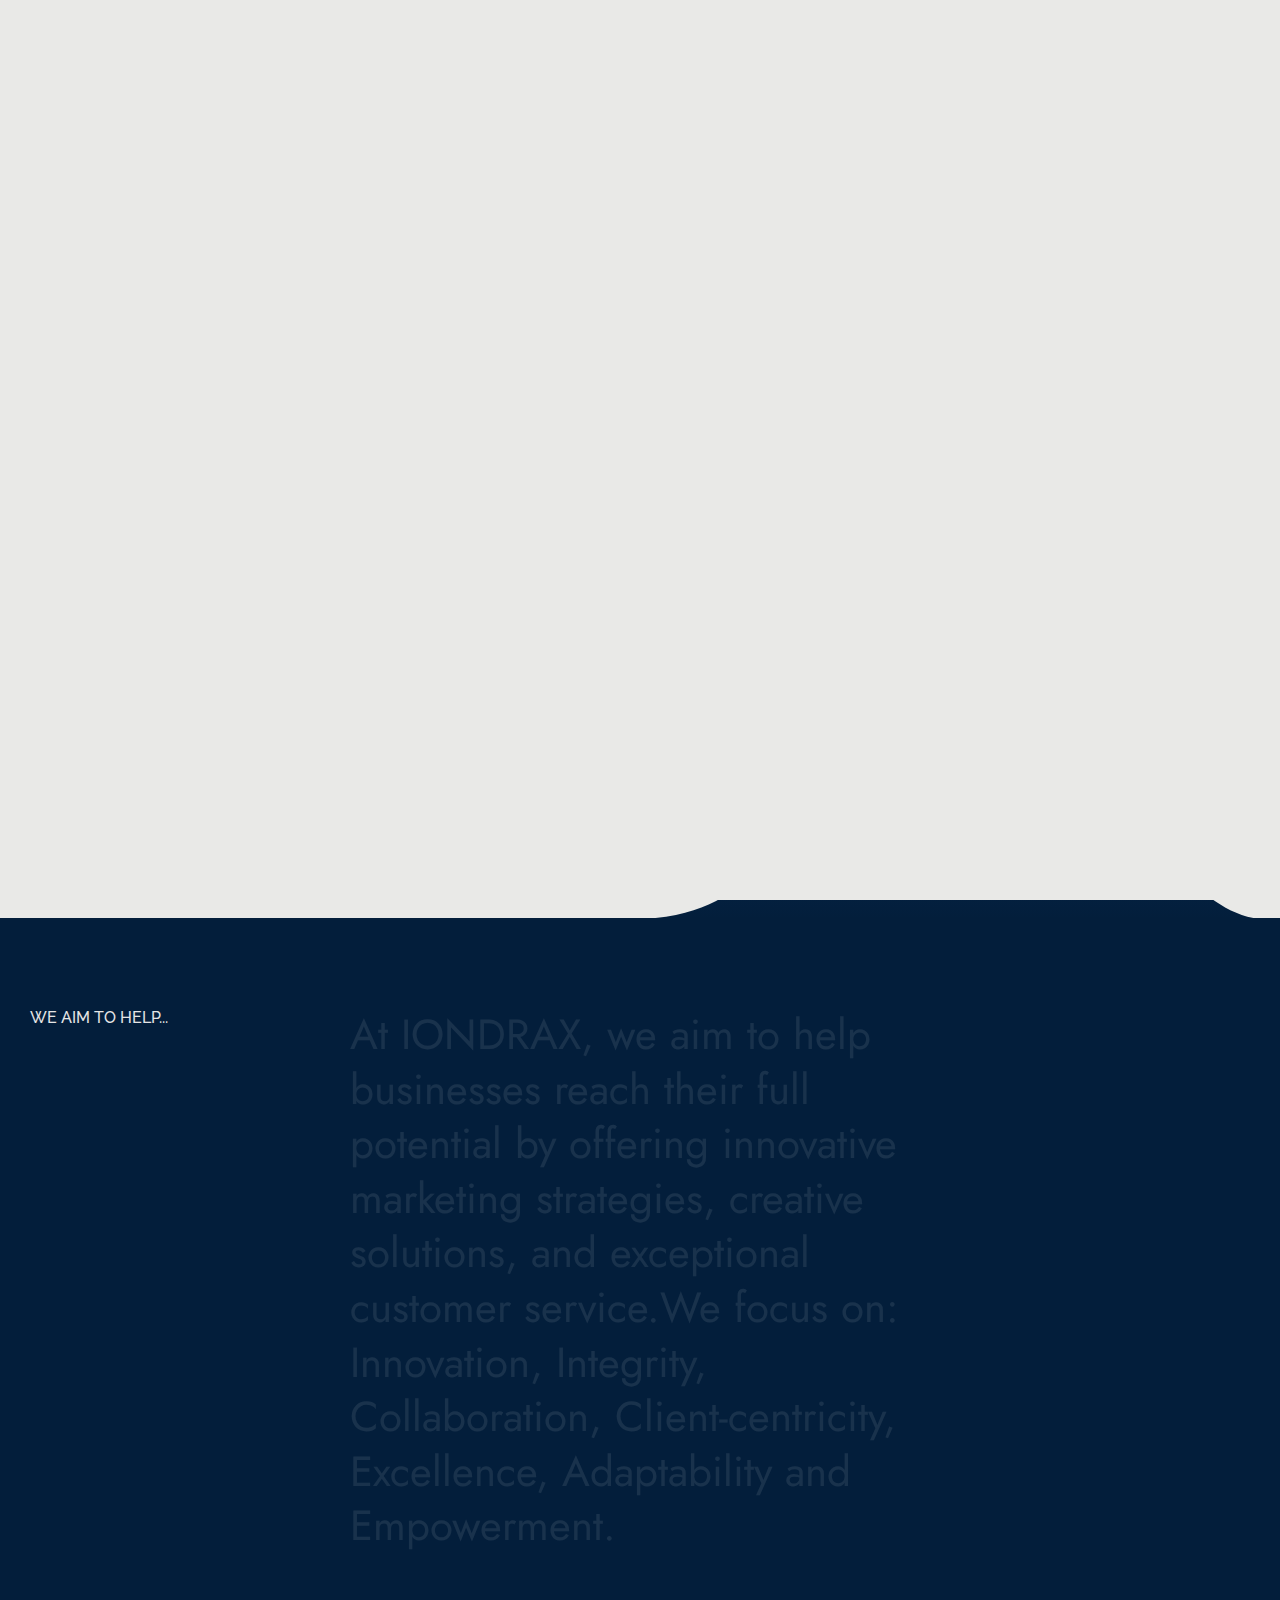
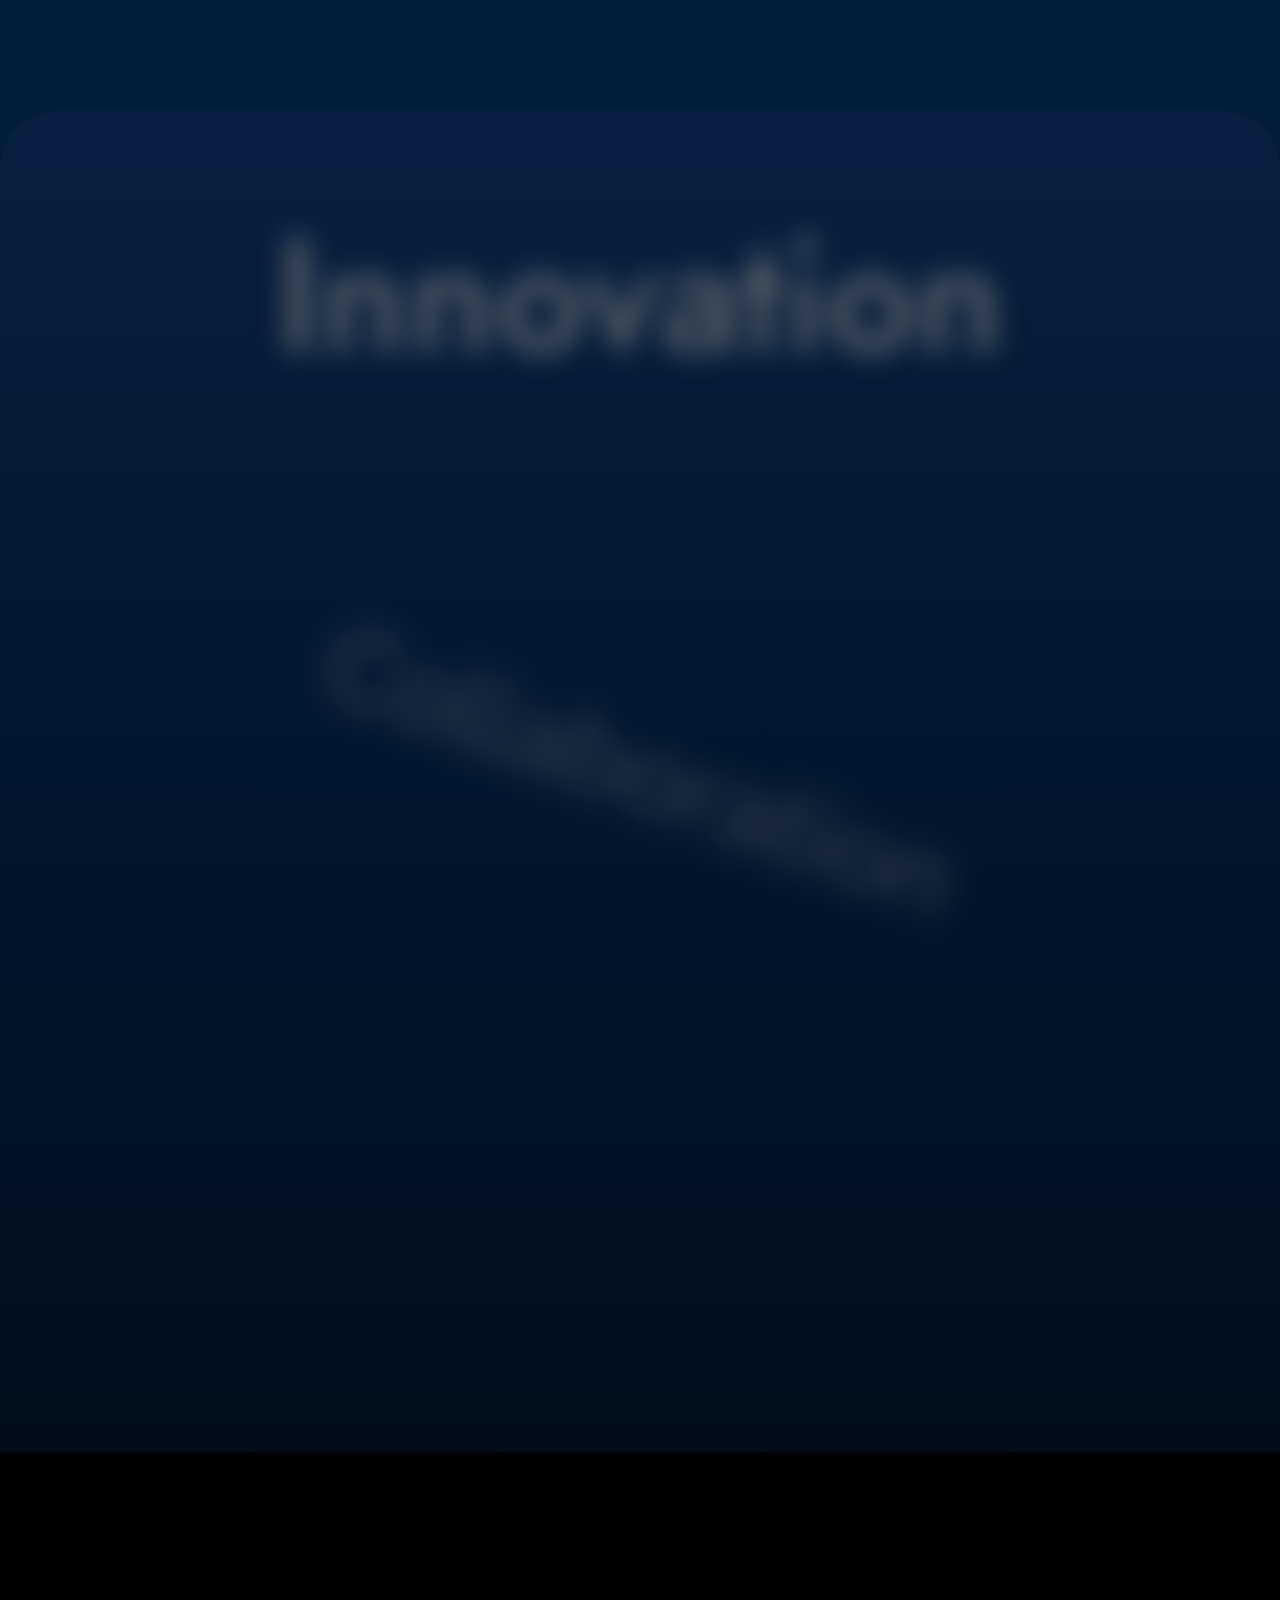
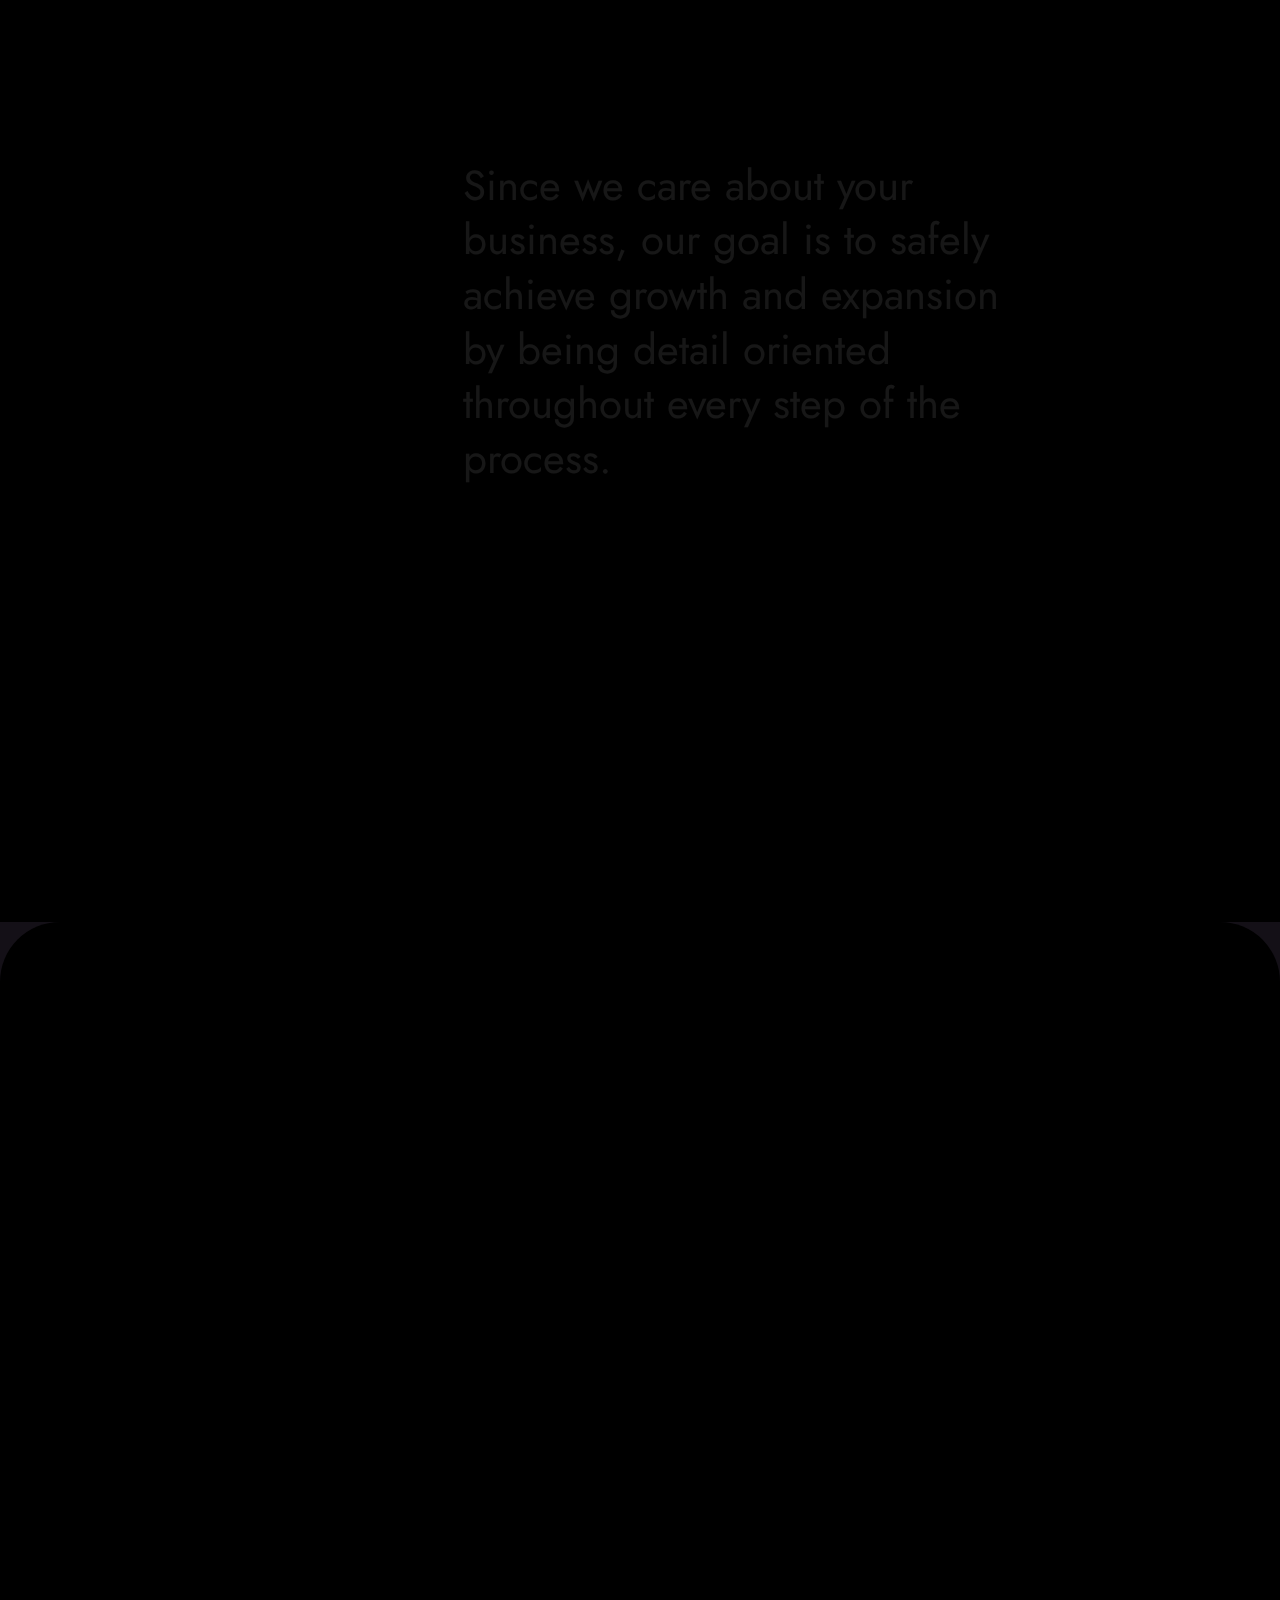
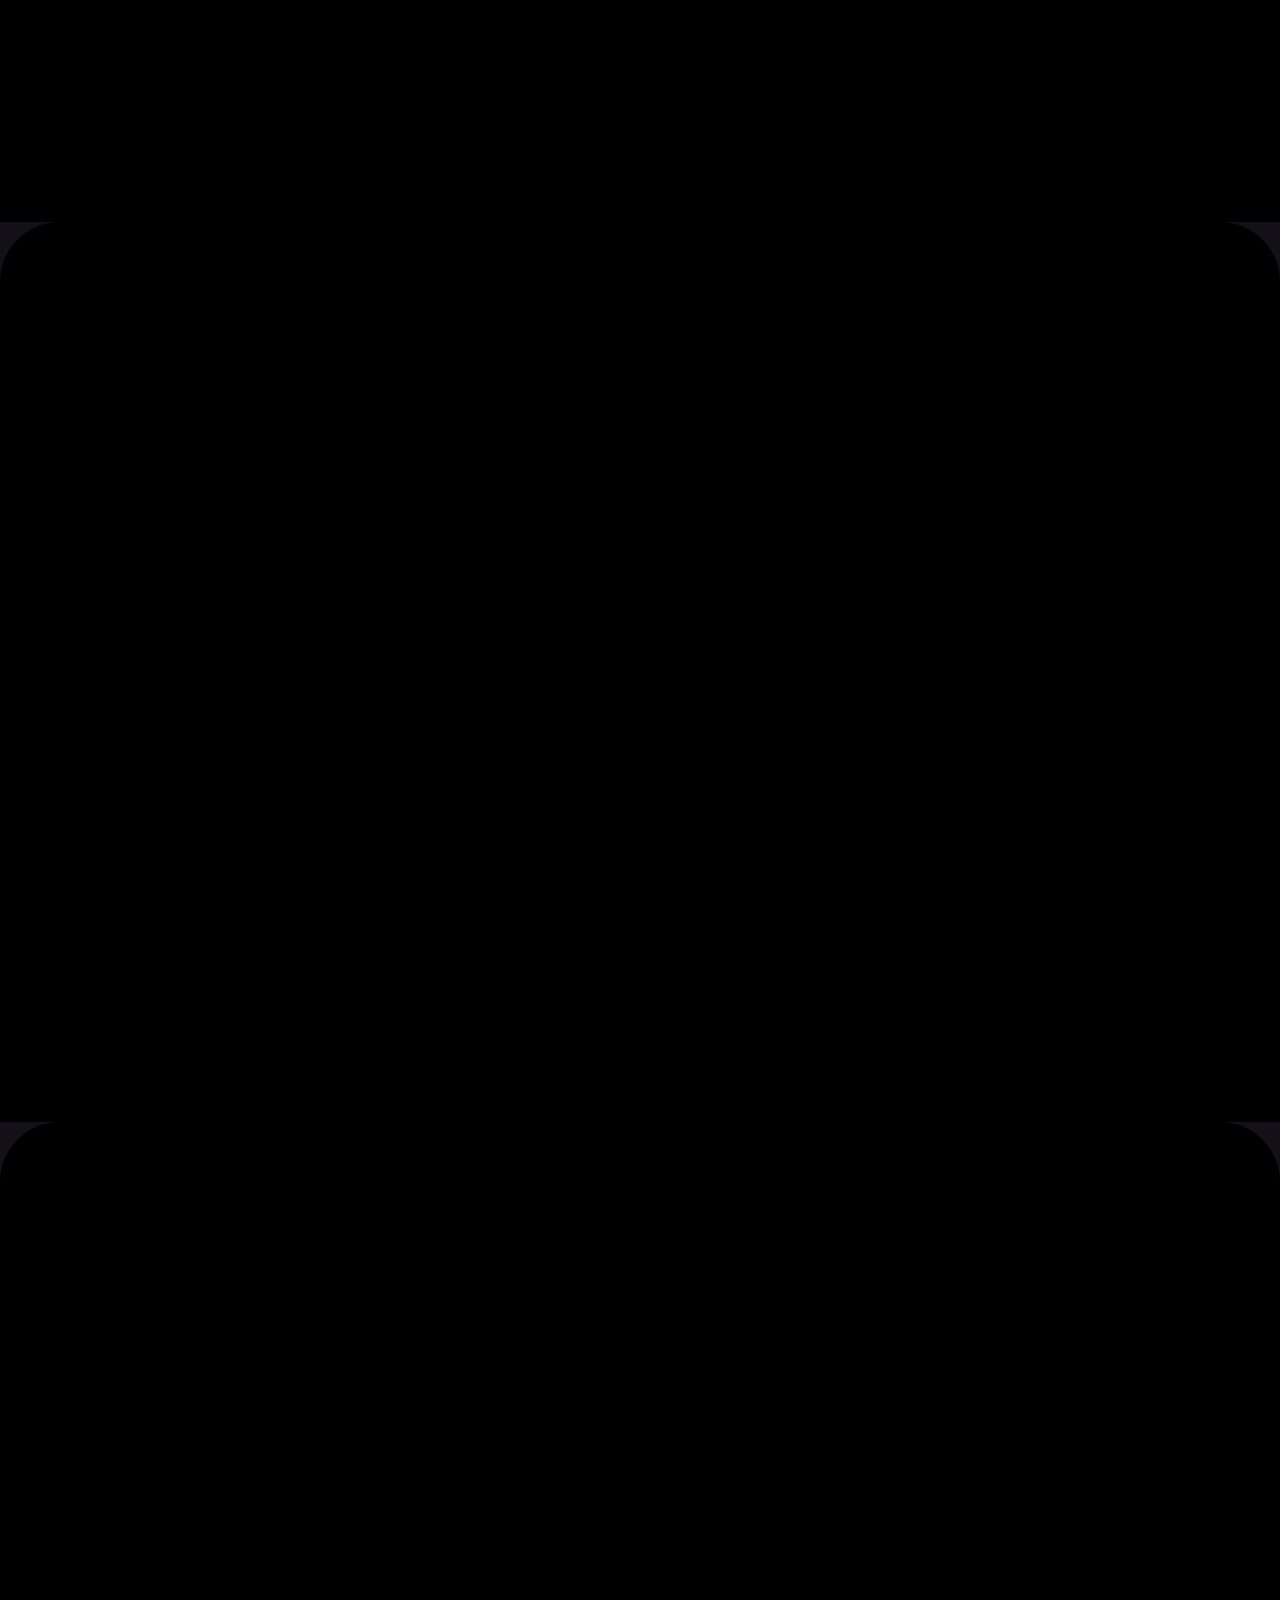
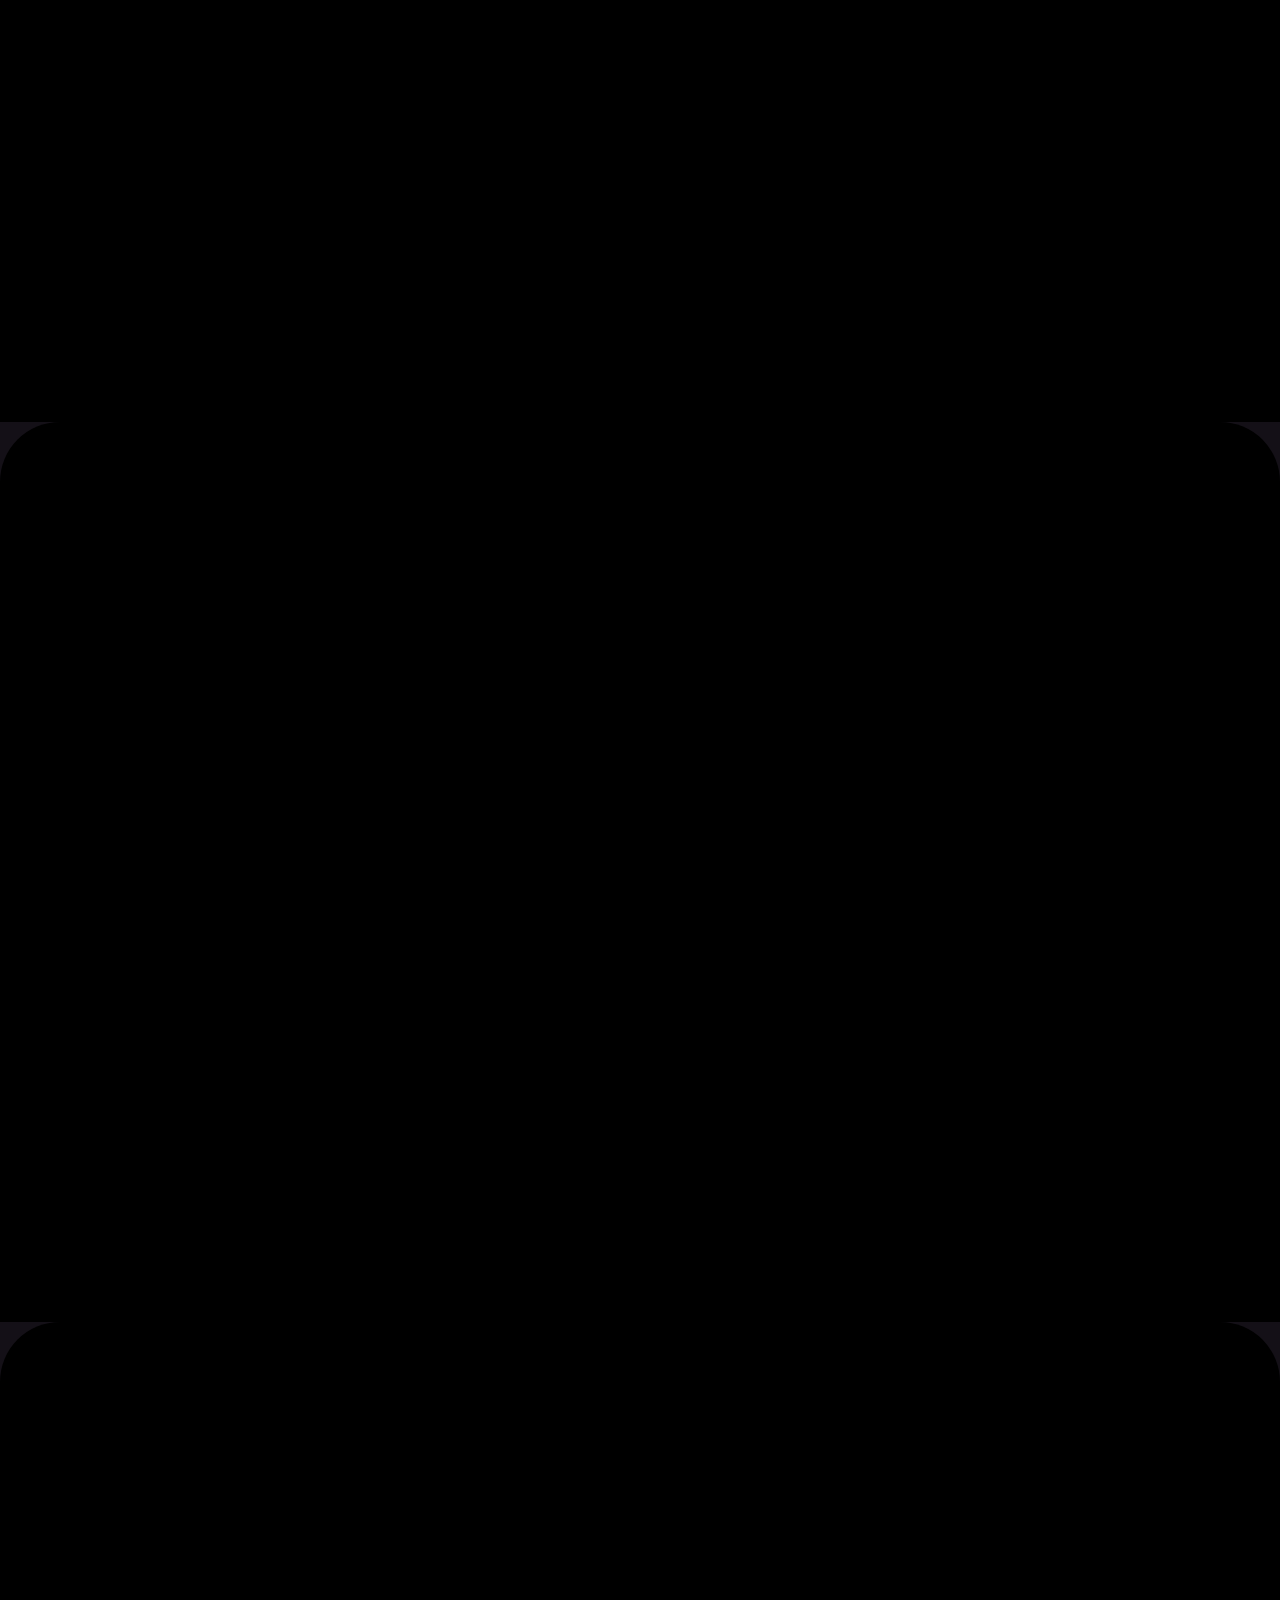
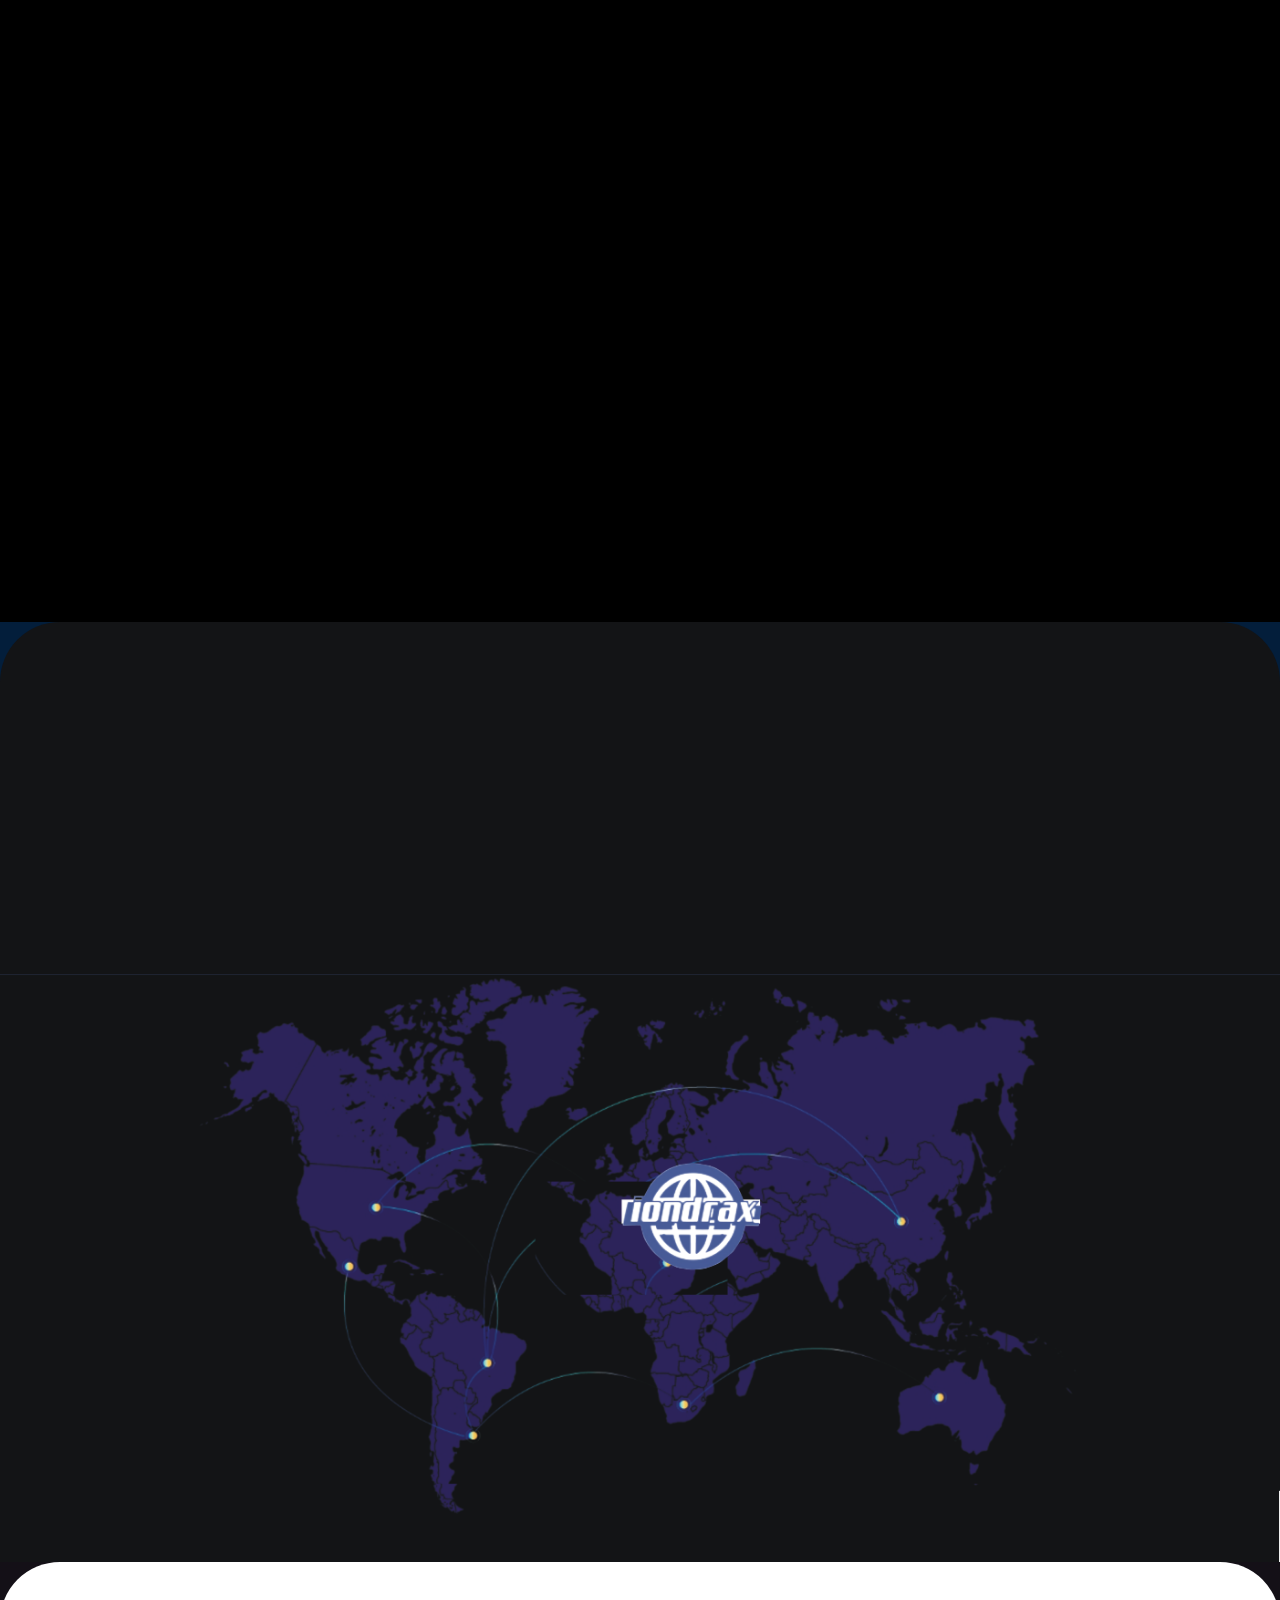
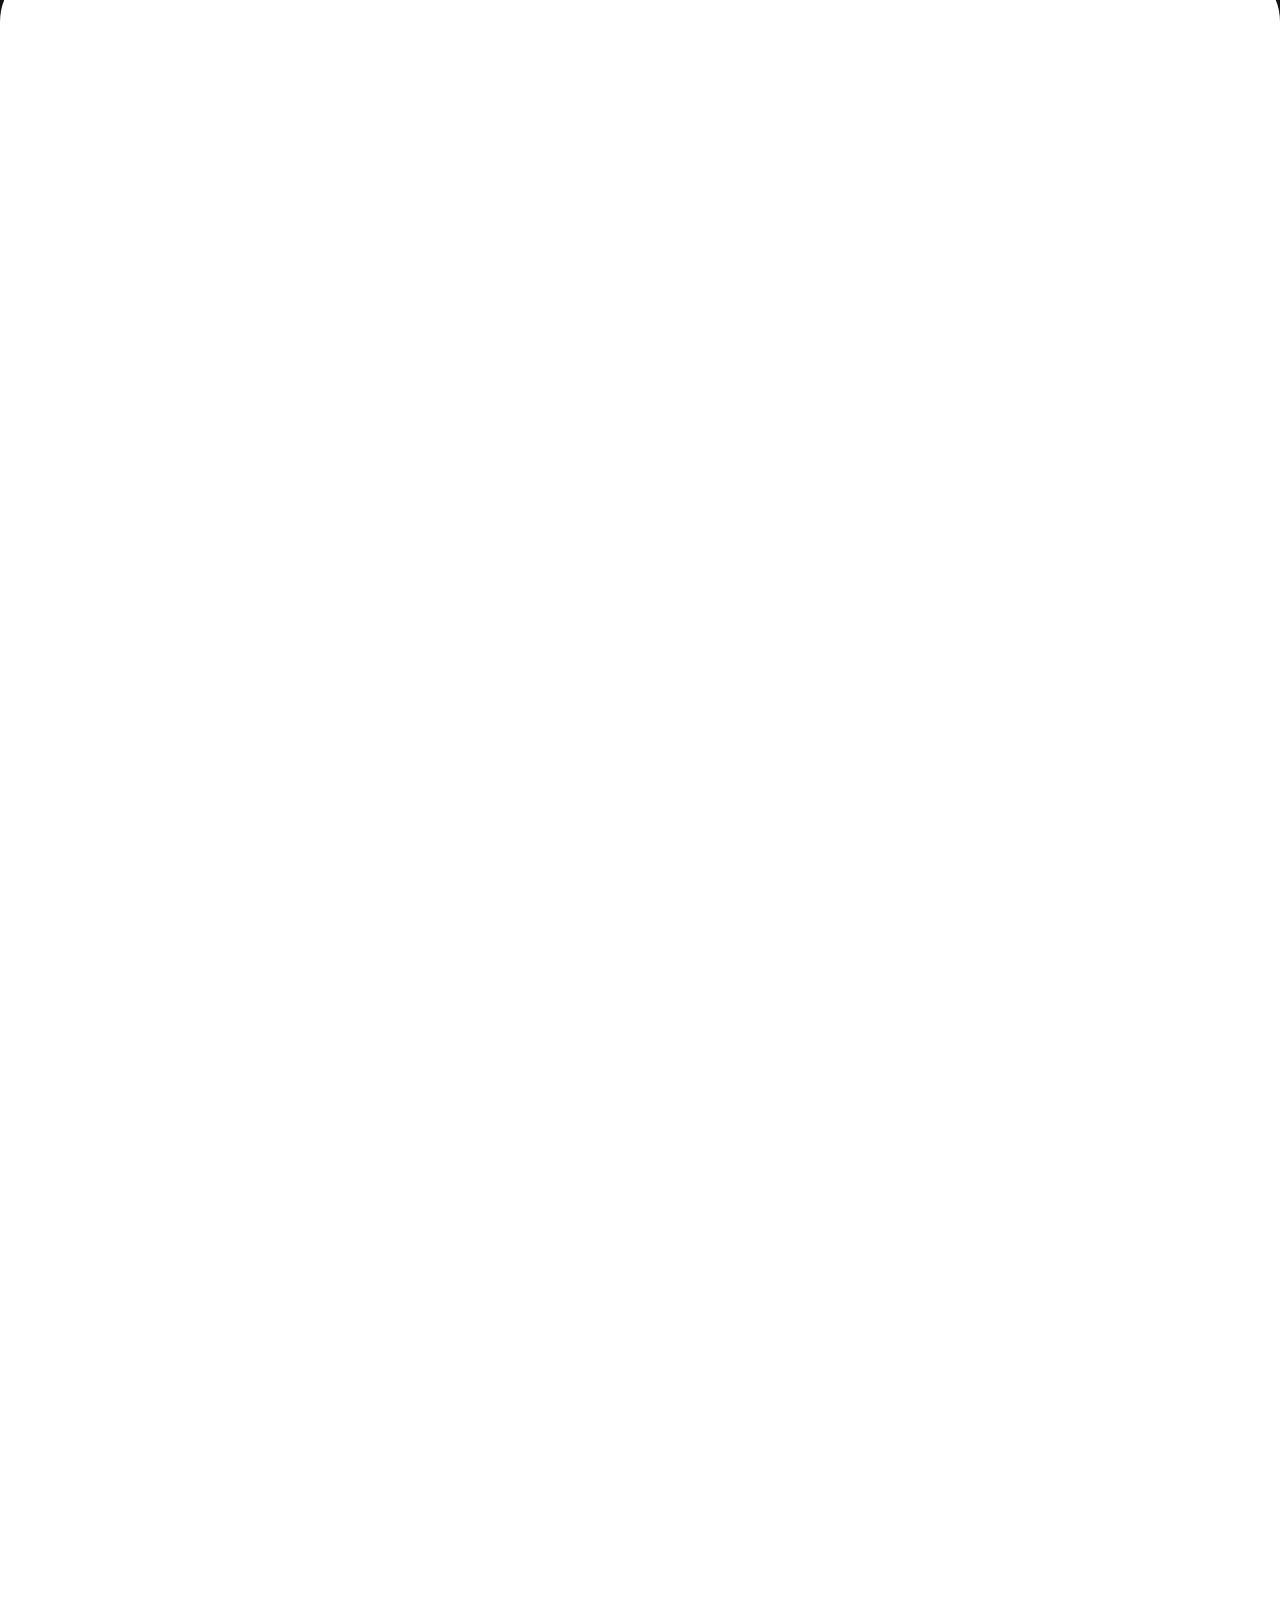
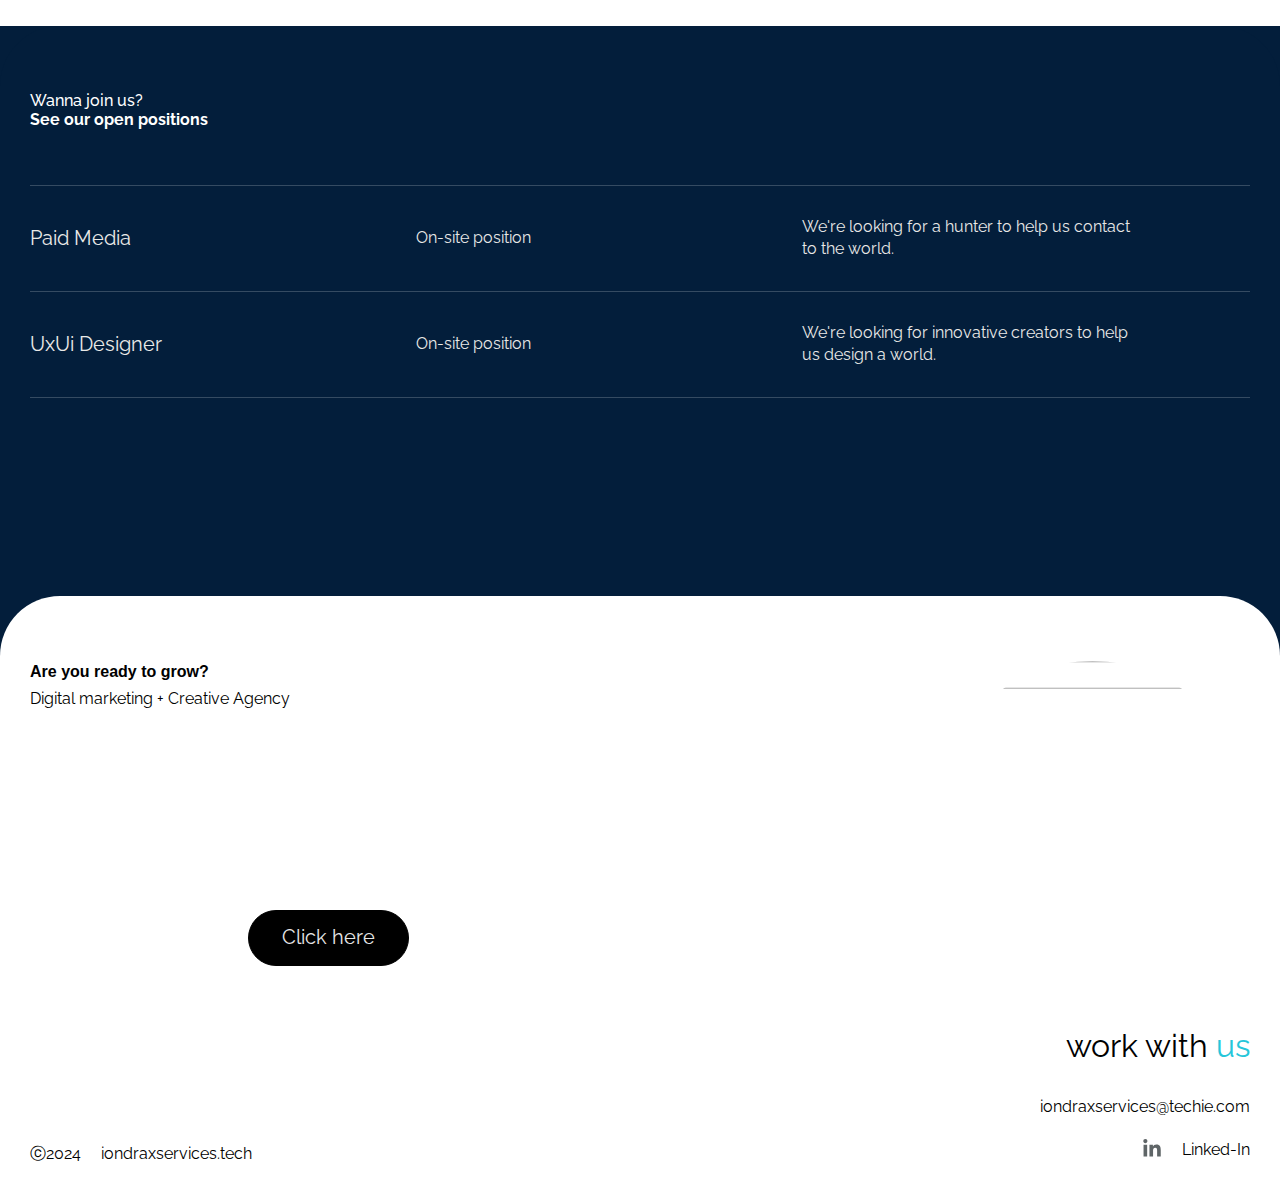
==== index.html @ 794c8d59 "update" ====
<!DOCTYPE html>
<html dir="ltr" lang="en-US" prefix="og: https://ogp.me/ns#" class="no-js">

<head>
	<meta charset="UTF-8" />
	<meta http-equiv="X-UA-Compatible" content="IE=edge" />
	<meta name="viewport" content="width=device-width, initial-scale=1">

	
	<title>Home - IONDRAX Services</title>
<style id="vamtam-theme-options">:root {--vamtam-default-bg-color:#fff;
--vamtam-default-line-color:rgba( var( --vamtam-accent-color-7-rgb ), 1 );
--vamtam-small-padding:20px;
--vamtam-horizontal-padding:50px;
--vamtam-vertical-padding:30px;
--vamtam-horizontal-padding-large:60px;
--vamtam-vertical-padding-large:60px;
--vamtam-no-border-link:none;
--vamtam-border-radius:0px;
--vamtam-border-radius-oval:0px;
--vamtam-border-radius-small:0px;
--vamtam-overlay-color:#000000;
--vamtam-overlay-color-hc:#ffffff;
--vamtam-box-outer-padding:60px;
--vamtam-body-link-regular:#26C6DA;
--vamtam-body-link-visited:#26C6DA;
--vamtam-body-link-hover:#001489;
--vamtam-body-link-active:#001489;
--vamtam-body-background-color:#031E3B;
--vamtam-input-border-radius:0px 0px 0px 0px;
--vamtam-input-border-color:#00000026;
--vamtam-btn-text-color:#E9E9E7;
--vamtam-btn-hover-text-color:#FFFFFF;
--vamtam-btn-bg-color:#02010100;
--vamtam-btn-hover-bg-color:#000000;
--vamtam-site-max-width:2000px;
--vamtam-primary-font-color:#000000;
--vamtam-h1-color:#000000;
--vamtam-h2-color:#000000;
--vamtam-h3-color:#000000;
--vamtam-h4-color:#000000;
--vamtam-h5-color:#000000;
--vamtam-h6-color:#000000;
--vamtam-accent-color-1:#E5E5E5;
--vamtam-accent-color-1-hc:#000000;
--vamtam-accent-color-1-rgb:229,229,229;
--vamtam-accent-color-2:#E9E9E7;
--vamtam-accent-color-2-hc:#000000;
--vamtam-accent-color-2-rgb:233,233,231;
--vamtam-accent-color-3:#5F6567;
--vamtam-accent-color-3-hc:#FFFFFF;
--vamtam-accent-color-3-rgb:95,101,103;
--vamtam-accent-color-4:#26C6DA;
--vamtam-accent-color-4-hc:#000000;
--vamtam-accent-color-4-rgb:38,198,218;
--vamtam-accent-color-5:#FFFFFF;
--vamtam-accent-color-5-hc:#000000;
--vamtam-accent-color-5-rgb:255,255,255;
--vamtam-accent-color-6:#000000;
--vamtam-accent-color-6-hc:#FFFFFF;
--vamtam-accent-color-6-rgb:0,0,0;
--vamtam-accent-color-7:#00000026;
--vamtam-accent-color-7-hc:#FFFFFF;
--vamtam-accent-color-7-rgb:0,0,0;
--vamtam-accent-color-8:#FFFFFF33;
--vamtam-accent-color-8-hc:#000000;
--vamtam-accent-color-8-rgb:255,255,255;
--vamtam-sticky-header-bg-color:#0000008F;
--vamtam-primary-font-font-family:'Raleway';
--vamtam-primary-font-font-weight:400;
--vamtam-primary-font-font-size-phone:16px;
--vamtam-primary-font-line-height-desktop:1.4em;
--vamtam-primary-font-line-height-tablet:1.4em;
--vamtam-primary-font-line-height-phone:1.5em;
--vamtam-h1-font-family:'Jost';
--vamtam-h1-font-weight:700;
--vamtam-h1-transform:none;
--vamtam-h1-font-size-tablet:46px;
--vamtam-h1-font-size-phone:36px;
--vamtam-h1-line-height-desktop:1.2em;
--vamtam-h1-line-height-tablet:1em;
--vamtam-h1-line-height-phone:1.2em;
--vamtam-h2-font-family:'Jost';
--vamtam-h2-font-weight:normal;
--vamtam-h2-font-style:normal;
--vamtam-h2-transform:none;
--vamtam-h2-font-size-tablet:36px;
--vamtam-h2-font-size-phone:28px;
--vamtam-h2-line-height-desktop:1.3em;
--vamtam-h2-line-height-tablet:1.1em;
--vamtam-h2-line-height-phone:1.3em;
--vamtam-h3-font-family:'Raleway';
--vamtam-h3-font-weight:normal;
--vamtam-h3-transform:none;
--vamtam-h3-font-size-tablet:30px;
--vamtam-h3-font-size-phone:24px;
--vamtam-h3-line-height-desktop:1.3em;
--vamtam-h3-line-height-tablet:1.2em;
--vamtam-h3-line-height-phone:1.2em;
--vamtam-h4-font-family:'Raleway';
--vamtam-h4-font-weight:500;
--vamtam-h4-transform:none;
--vamtam-h4-font-size-phone:20px;
--vamtam-h4-line-height-desktop:1.4em;
--vamtam-h4-line-height-tablet:1.4em;
--vamtam-h4-line-height-phone:1.3em;
--vamtam-h5-font-family:'Raleway';
--vamtam-h5-font-weight:normal;
--vamtam-h5-font-size-tablet:20px;
--vamtam-h5-font-size-phone:18px;
--vamtam-h5-line-height-desktop:1.3em;
--vamtam-h5-line-height-tablet:1.3em;
--vamtam-h5-line-height-phone:1.3em;
--vamtam-h5-letter-spacing-tablet:0px;
--vamtam-h5-letter-spacing-phone:0px;
--vamtam-h6-font-family:'Raleway';
--vamtam-h6-font-weight:500;
--vamtam-h6-font-size-tablet:16px;
--vamtam-h6-font-size-phone:16px;
--vamtam-h6-line-height-desktop:1.2em;
--vamtam-h6-line-height-tablet:1.2em;
--vamtam-h6-line-height-phone:1.2em;
--vamtam-icon-Search:'\e91b';
--vamtam-icon-minus:'\e919';
--vamtam-icon-plus:'\e91a';
--vamtam-icon-GettyImages-1207574548:'\e915';
--vamtam-icon-GettyImages-1444653136:'\e916';
--vamtam-icon-GettyImages-1456747446-1:'\e917';
--vamtam-icon-GettyImages-1456747446-2:'\e918';
--vamtam-icon-GettyImages-1456747446-3:'\e911';
--vamtam-icon-GettyImages-1456747446-4:'\e912';
--vamtam-icon-GettyImages-1456747446-5:'\e913';
--vamtam-icon-GettyImages-1456747446-6:'\e914';
--vamtam-icon-menu1:'\e90f';
--vamtam-icon-arrow:'\e910';
--vamtam-icon-play:'\e90e';
--vamtam-icon-arrow-link:'\e900';
--vamtam-icon-arrow-right-bottom:'\e901';
--vamtam-icon-arrow-left-bottom:'\e902';
--vamtam-icon-arrow-left-top:'\e903';
--vamtam-icon-arrow-right-top:'\e904';
--vamtam-icon-chevron-bottom:'\e905';
--vamtam-icon-chevron-top:'\e906';
--vamtam-icon-chevron-left:'\e907';
--vamtam-icon-chevron-right:'\e908';
--vamtam-icon-close:'\e909';
--vamtam-icon-drag:'\e90a';
--vamtam-icon-quote:'\e90b';
--vamtam-icon-menu:'\e90c';
--vamtam-icon-long-dash:'\e90d';
--vamtam-loading-animation:url('wp-content/themes/pixelpiernyc/vamtam/assets/images/loader-ring.gif');
}</style>
		<!-- All in One SEO 4.6.0 - aioseo.com -->
		<meta name="description" content="EMPOWERING YOUR BUSINESS WE AIM TO HELP... At IONDRAX, we aim to help businesses reach their full potential by offering innovative marketing strategies, creative solutions, and exceptional customer service.We focus on: Innovation, Integrity, Collaboration, Client-centricity, Excellence, Adaptability and Empowerment. About Innovation Integrity Collaboration Client-centricity Excellence Adaptability Empowerment GLOBAL Marketing &amp; Technology Since we care about" />
		<meta name="robots" content="max-image-preview:large" />
		<link rel="canonical" href="index.html" />
		<meta property="og:site_name" content="IONDRAX Services - Creative Agency Consulting" />
		<meta property="og:type" content="article" />
		<meta property="og:title" content="Home - IONDRAX Services" />
		<meta property="og:description" content="EMPOWERING YOUR BUSINESS WE AIM TO HELP... At IONDRAX, we aim to help businesses reach their full potential by offering innovative marketing strategies, creative solutions, and exceptional customer service.We focus on: Innovation, Integrity, Collaboration, Client-centricity, Excellence, Adaptability and Empowerment. About Innovation Integrity Collaboration Client-centricity Excellence Adaptability Empowerment GLOBAL Marketing &amp; Technology Since we care about" />
		<meta property="og:url" content="index.html" />
		<meta property="og:image" content="wp-content/uploads/2023/09/SpacePlusLogo-menu01-240x100-1.png" />
		<meta property="og:image:secure_url" content="wp-content/uploads/2023/09/SpacePlusLogo-menu01-240x100-1.png" />
		<meta name="twitter:title" content="Home - IONDRAX Services" />
		<meta name="twitter:description" content="EMPOWERING YOUR BUSINESS WE AIM TO HELP... At IONDRAX, we aim to help businesses reach their full potential by offering innovative marketing strategies, creative solutions, and exceptional customer service.We focus on: Innovation, Integrity, Collaboration, Client-centricity, Excellence, Adaptability and Empowerment. About Innovation Integrity Collaboration Client-centricity Excellence Adaptability Empowerment GLOBAL Marketing &amp; Technology Since we care about" />
		<meta name="twitter:image" content="wp-content/uploads/2023/09/SpacePlusLogo-menu01-240x100-1.png" />
		<script type="application/ld+json" class="aioseo-schema">
			{"@context":"https:\/\/schema.org","@graph":[{"@type":"BreadcrumbList","@id":"https:\/\/spaceplus.tech\/#breadcrumblist","itemListElement":[{"@type":"ListItem","@id":"https:\/\/spaceplus.tech\/#listItem","position":1,"name":"Home"}]},{"@type":"Organization","@id":"https:\/\/spaceplus.tech\/#organization","name":"IONDRAX Services","url":"https:\/\/spaceplus.tech\/","logo":{"@type":"ImageObject","url":"https:\/\/spaceplus.tech\/wp-content\/uploads\/2023\/09\/SpacePlusLogo-menu01-240x100-1.png","@id":"https:\/\/spaceplus.tech\/#organizationLogo","width":239,"height":100},"image":{"@id":"https:\/\/spaceplus.tech\/#organizationLogo"}},{"@type":"WebPage","@id":"https:\/\/spaceplus.tech\/#webpage","url":"https:\/\/spaceplus.tech\/","name":"Home - IONDRAX Services","description":"EMPOWERING YOUR BUSINESS WE AIM TO HELP... At IONDRAX, we aim to help businesses reach their full potential by offering innovative marketing strategies, creative solutions, and exceptional customer service.We focus on: Innovation, Integrity, Collaboration, Client-centricity, Excellence, Adaptability and Empowerment. About Innovation Integrity Collaboration Client-centricity Excellence Adaptability Empowerment GLOBAL Marketing & Technology Since we care about","inLanguage":"en-US","isPartOf":{"@id":"https:\/\/spaceplus.tech\/#website"},"breadcrumb":{"@id":"https:\/\/spaceplus.tech\/#breadcrumblist"},"datePublished":"2023-11-09T10:44:34-07:00","dateModified":"2024-04-17T13:55:48-07:00"},{"@type":"WebSite","@id":"https:\/\/spaceplus.tech\/#website","url":"https:\/\/spaceplus.tech\/","name":"IONDRAX Services","description":"Creative Agency Consulting","inLanguage":"en-US","publisher":{"@id":"https:\/\/spaceplus.tech\/#organization"},"potentialAction":{"@type":"SearchAction","target":{"@type":"EntryPoint","urlTemplate":"https:\/\/spaceplus.tech\/?s={search_term_string}"},"query-input":"required name=search_term_string"}}]}
		</script>
		<!-- All in One SEO -->

<link rel='dns-prefetch' href='https://pixelpiernyc.vamtam.com' />
<link rel="alternate" type="application/rss+xml" title="IONDRAX Services &raquo; Feed" href="feed/" />
<link rel="alternate" type="application/rss+xml" title="IONDRAX Services &raquo; Comments Feed" href="comments/feed/" />
<script type="text/javascript">
/* <![CDATA[ */
window._wpemojiSettings = {"baseUrl":"https:\/\/s.w.org\/images\/core\/emoji\/15.0.3\/72x72\/","ext":".png","svgUrl":"https:\/\/s.w.org\/images\/core\/emoji\/15.0.3\/svg\/","svgExt":".svg","source":{"concatemoji":"https:\/\/spaceplus.tech\/wp-includes\/js\/wp-emoji-release.min.js?ver=6.5.5"}};
/*! This file is auto-generated */
!function(i,n){var o,s,e;function c(e){try{var t={supportTests:e,timestamp:(new Date).valueOf()};sessionStorage.setItem(o,JSON.stringify(t))}catch(e){}}function p(e,t,n){e.clearRect(0,0,e.canvas.width,e.canvas.height),e.fillText(t,0,0);var t=new Uint32Array(e.getImageData(0,0,e.canvas.width,e.canvas.height).data),r=(e.clearRect(0,0,e.canvas.width,e.canvas.height),e.fillText(n,0,0),new Uint32Array(e.getImageData(0,0,e.canvas.width,e.canvas.height).data));return t.every(function(e,t){return e===r[t]})}function u(e,t,n){switch(t){case"flag":return n(e,"\ud83c\udff3\ufe0f\u200d\u26a7\ufe0f","\ud83c\udff3\ufe0f\u200b\u26a7\ufe0f")?!1:!n(e,"\ud83c\uddfa\ud83c\uddf3","\ud83c\uddfa\u200b\ud83c\uddf3")&&!n(e,"\ud83c\udff4\udb40\udc67\udb40\udc62\udb40\udc65\udb40\udc6e\udb40\udc67\udb40\udc7f","\ud83c\udff4\u200b\udb40\udc67\u200b\udb40\udc62\u200b\udb40\udc65\u200b\udb40\udc6e\u200b\udb40\udc67\u200b\udb40\udc7f");case"emoji":return!n(e,"\ud83d\udc26\u200d\u2b1b","\ud83d\udc26\u200b\u2b1b")}return!1}function f(e,t,n){var r="undefined"!=typeof WorkerGlobalScope&&self instanceof WorkerGlobalScope?new OffscreenCanvas(300,150):i.createElement("canvas"),a=r.getContext("2d",{willReadFrequently:!0}),o=(a.textBaseline="top",a.font="600 32px Arial",{});return e.forEach(function(e){o[e]=t(a,e,n)}),o}function t(e){var t=i.createElement("script");t.src=e,t.defer=!0,i.head.appendChild(t)}"undefined"!=typeof Promise&&(o="wpEmojiSettingsSupports",s=["flag","emoji"],n.supports={everything:!0,everythingExceptFlag:!0},e=new Promise(function(e){i.addEventListener("DOMContentLoaded",e,{once:!0})}),new Promise(function(t){var n=function(){try{var e=JSON.parse(sessionStorage.getItem(o));if("object"==typeof e&&"number"==typeof e.timestamp&&(new Date).valueOf()<e.timestamp+604800&&"object"==typeof e.supportTests)return e.supportTests}catch(e){}return null}();if(!n){if("undefined"!=typeof Worker&&"undefined"!=typeof OffscreenCanvas&&"undefined"!=typeof URL&&URL.createObjectURL&&"undefined"!=typeof Blob)try{var e="postMessage("+f.toString()+"("+[JSON.stringify(s),u.toString(),p.toString()].join(",")+"));",r=new Blob([e],{type:"text/javascript"}),a=new Worker(URL.createObjectURL(r),{name:"wpTestEmojiSupports"});return void(a.onmessage=function(e){c(n=e.data),a.terminate(),t(n)})}catch(e){}c(n=f(s,u,p))}t(n)}).then(function(e){for(var t in e)n.supports[t]=e[t],n.supports.everything=n.supports.everything&&n.supports[t],"flag"!==t&&(n.supports.everythingExceptFlag=n.supports.everythingExceptFlag&&n.supports[t]);n.supports.everythingExceptFlag=n.supports.everythingExceptFlag&&!n.supports.flag,n.DOMReady=!1,n.readyCallback=function(){n.DOMReady=!0}}).then(function(){return e}).then(function(){var e;n.supports.everything||(n.readyCallback(),(e=n.source||{}).concatemoji?t(e.concatemoji):e.wpemoji&&e.twemoji&&(t(e.twemoji),t(e.wpemoji)))}))}((window,document),window._wpemojiSettings);
/* ]]> */
</script>
<style id='wp-emoji-styles-inline-css' type='text/css'>

	img.wp-smiley, img.emoji {
		display: inline !important;
		border: none !important;
		box-shadow: none !important;
		height: 1em !important;
		width: 1em !important;
		margin: 0 0.07em !important;
		vertical-align: -0.1em !important;
		background: none !important;
		padding: 0 !important;
	}
</style>
<style>
	.img-background-desktop {
		width: 100%;
		margin: auto;
	}

	.img-background-mobile {
		display: none;
	}

	@media only screen and (max-width: 768px) {
    .img-background-desktop {
        display: none;
    }
}

@media only screen and (max-width: 768px) {
    .img-background-mobile {
        display: block;
				width: 100%;
				margin: auto;
    }
}
</style>
<style id='classic-theme-styles-inline-css' type='text/css'>
/*! This file is auto-generated */
.wp-block-button__link{color:#fff;background-color:#32373c;border-radius:9999px;box-shadow:none;text-decoration:none;padding:calc(.667em + 2px) calc(1.333em + 2px);font-size:1.125em}.wp-block-file__button{background:#32373c;color:#fff;text-decoration:none}
</style>
<style id='global-styles-inline-css' type='text/css'>
body{--wp--preset--color--black: #000000;--wp--preset--color--cyan-bluish-gray: #abb8c3;--wp--preset--color--white: #ffffff;--wp--preset--color--pale-pink: #f78da7;--wp--preset--color--vivid-red: #cf2e2e;--wp--preset--color--luminous-vivid-orange: #ff6900;--wp--preset--color--luminous-vivid-amber: #fcb900;--wp--preset--color--light-green-cyan: #7bdcb5;--wp--preset--color--vivid-green-cyan: #00d084;--wp--preset--color--pale-cyan-blue: #8ed1fc;--wp--preset--color--vivid-cyan-blue: #0693e3;--wp--preset--color--vivid-purple: #9b51e0;--wp--preset--gradient--vivid-cyan-blue-to-vivid-purple: linear-gradient(135deg,rgba(6,147,227,1) 0%,rgb(155,81,224) 100%);--wp--preset--gradient--light-green-cyan-to-vivid-green-cyan: linear-gradient(135deg,rgb(122,220,180) 0%,rgb(0,208,130) 100%);--wp--preset--gradient--luminous-vivid-amber-to-luminous-vivid-orange: linear-gradient(135deg,rgba(252,185,0,1) 0%,rgba(255,105,0,1) 100%);--wp--preset--gradient--luminous-vivid-orange-to-vivid-red: linear-gradient(135deg,rgba(255,105,0,1) 0%,rgb(207,46,46) 100%);--wp--preset--gradient--very-light-gray-to-cyan-bluish-gray: linear-gradient(135deg,rgb(238,238,238) 0%,rgb(169,184,195) 100%);--wp--preset--gradient--cool-to-warm-spectrum: linear-gradient(135deg,rgb(74,234,220) 0%,rgb(151,120,209) 20%,rgb(207,42,186) 40%,rgb(238,44,130) 60%,rgb(251,105,98) 80%,rgb(254,248,76) 100%);--wp--preset--gradient--blush-light-purple: linear-gradient(135deg,rgb(255,206,236) 0%,rgb(152,150,240) 100%);--wp--preset--gradient--blush-bordeaux: linear-gradient(135deg,rgb(254,205,165) 0%,rgb(254,45,45) 50%,rgb(107,0,62) 100%);--wp--preset--gradient--luminous-dusk: linear-gradient(135deg,rgb(255,203,112) 0%,rgb(199,81,192) 50%,rgb(65,88,208) 100%);--wp--preset--gradient--pale-ocean: linear-gradient(135deg,rgb(255,245,203) 0%,rgb(182,227,212) 50%,rgb(51,167,181) 100%);--wp--preset--gradient--electric-grass: linear-gradient(135deg,rgb(202,248,128) 0%,rgb(113,206,126) 100%);--wp--preset--gradient--midnight: linear-gradient(135deg,rgb(2,3,129) 0%,rgb(40,116,252) 100%);--wp--preset--font-size--small: 13px;--wp--preset--font-size--medium: 20px;--wp--preset--font-size--large: 36px;--wp--preset--font-size--x-large: 42px;--wp--preset--spacing--20: 0.44rem;--wp--preset--spacing--30: 0.67rem;--wp--preset--spacing--40: 1rem;--wp--preset--spacing--50: 1.5rem;--wp--preset--spacing--60: 2.25rem;--wp--preset--spacing--70: 3.38rem;--wp--preset--spacing--80: 5.06rem;--wp--preset--shadow--natural: 6px 6px 9px rgba(0, 0, 0, 0.2);--wp--preset--shadow--deep: 12px 12px 50px rgba(0, 0, 0, 0.4);--wp--preset--shadow--sharp: 6px 6px 0px rgba(0, 0, 0, 0.2);--wp--preset--shadow--outlined: 6px 6px 0px -3px rgba(255, 255, 255, 1), 6px 6px rgba(0, 0, 0, 1);--wp--preset--shadow--crisp: 6px 6px 0px rgba(0, 0, 0, 1);}:where(.is-layout-flex){gap: 0.5em;}:where(.is-layout-grid){gap: 0.5em;}body .is-layout-flex{display: flex;}body .is-layout-flex{flex-wrap: wrap;align-items: center;}body .is-layout-flex > *{margin: 0;}body .is-layout-grid{display: grid;}body .is-layout-grid > *{margin: 0;}:where(.wp-block-columns.is-layout-flex){gap: 2em;}:where(.wp-block-columns.is-layout-grid){gap: 2em;}:where(.wp-block-post-template.is-layout-flex){gap: 1.25em;}:where(.wp-block-post-template.is-layout-grid){gap: 1.25em;}.has-black-color{color: var(--wp--preset--color--black) !important;}.has-cyan-bluish-gray-color{color: var(--wp--preset--color--cyan-bluish-gray) !important;}.has-white-color{color: var(--wp--preset--color--white) !important;}.has-pale-pink-color{color: var(--wp--preset--color--pale-pink) !important;}.has-vivid-red-color{color: var(--wp--preset--color--vivid-red) !important;}.has-luminous-vivid-orange-color{color: var(--wp--preset--color--luminous-vivid-orange) !important;}.has-luminous-vivid-amber-color{color: var(--wp--preset--color--luminous-vivid-amber) !important;}.has-light-green-cyan-color{color: var(--wp--preset--color--light-green-cyan) !important;}.has-vivid-green-cyan-color{color: var(--wp--preset--color--vivid-green-cyan) !important;}.has-pale-cyan-blue-color{color: var(--wp--preset--color--pale-cyan-blue) !important;}.has-vivid-cyan-blue-color{color: var(--wp--preset--color--vivid-cyan-blue) !important;}.has-vivid-purple-color{color: var(--wp--preset--color--vivid-purple) !important;}.has-black-background-color{background-color: var(--wp--preset--color--black) !important;}.has-cyan-bluish-gray-background-color{background-color: var(--wp--preset--color--cyan-bluish-gray) !important;}.has-white-background-color{background-color: var(--wp--preset--color--white) !important;}.has-pale-pink-background-color{background-color: var(--wp--preset--color--pale-pink) !important;}.has-vivid-red-background-color{background-color: var(--wp--preset--color--vivid-red) !important;}.has-luminous-vivid-orange-background-color{background-color: var(--wp--preset--color--luminous-vivid-orange) !important;}.has-luminous-vivid-amber-background-color{background-color: var(--wp--preset--color--luminous-vivid-amber) !important;}.has-light-green-cyan-background-color{background-color: var(--wp--preset--color--light-green-cyan) !important;}.has-vivid-green-cyan-background-color{background-color: var(--wp--preset--color--vivid-green-cyan) !important;}.has-pale-cyan-blue-background-color{background-color: var(--wp--preset--color--pale-cyan-blue) !important;}.has-vivid-cyan-blue-background-color{background-color: var(--wp--preset--color--vivid-cyan-blue) !important;}.has-vivid-purple-background-color{background-color: var(--wp--preset--color--vivid-purple) !important;}.has-black-border-color{border-color: var(--wp--preset--color--black) !important;}.has-cyan-bluish-gray-border-color{border-color: var(--wp--preset--color--cyan-bluish-gray) !important;}.has-white-border-color{border-color: var(--wp--preset--color--white) !important;}.has-pale-pink-border-color{border-color: var(--wp--preset--color--pale-pink) !important;}.has-vivid-red-border-color{border-color: var(--wp--preset--color--vivid-red) !important;}.has-luminous-vivid-orange-border-color{border-color: var(--wp--preset--color--luminous-vivid-orange) !important;}.has-luminous-vivid-amber-border-color{border-color: var(--wp--preset--color--luminous-vivid-amber) !important;}.has-light-green-cyan-border-color{border-color: var(--wp--preset--color--light-green-cyan) !important;}.has-vivid-green-cyan-border-color{border-color: var(--wp--preset--color--vivid-green-cyan) !important;}.has-pale-cyan-blue-border-color{border-color: var(--wp--preset--color--pale-cyan-blue) !important;}.has-vivid-cyan-blue-border-color{border-color: var(--wp--preset--color--vivid-cyan-blue) !important;}.has-vivid-purple-border-color{border-color: var(--wp--preset--color--vivid-purple) !important;}.has-vivid-cyan-blue-to-vivid-purple-gradient-background{background: var(--wp--preset--gradient--vivid-cyan-blue-to-vivid-purple) !important;}.has-light-green-cyan-to-vivid-green-cyan-gradient-background{background: var(--wp--preset--gradient--light-green-cyan-to-vivid-green-cyan) !important;}.has-luminous-vivid-amber-to-luminous-vivid-orange-gradient-background{background: var(--wp--preset--gradient--luminous-vivid-amber-to-luminous-vivid-orange) !important;}.has-luminous-vivid-orange-to-vivid-red-gradient-background{background: var(--wp--preset--gradient--luminous-vivid-orange-to-vivid-red) !important;}.has-very-light-gray-to-cyan-bluish-gray-gradient-background{background: var(--wp--preset--gradient--very-light-gray-to-cyan-bluish-gray) !important;}.has-cool-to-warm-spectrum-gradient-background{background: var(--wp--preset--gradient--cool-to-warm-spectrum) !important;}.has-blush-light-purple-gradient-background{background: var(--wp--preset--gradient--blush-light-purple) !important;}.has-blush-bordeaux-gradient-background{background: var(--wp--preset--gradient--blush-bordeaux) !important;}.has-luminous-dusk-gradient-background{background: var(--wp--preset--gradient--luminous-dusk) !important;}.has-pale-ocean-gradient-background{background: var(--wp--preset--gradient--pale-ocean) !important;}.has-electric-grass-gradient-background{background: var(--wp--preset--gradient--electric-grass) !important;}.has-midnight-gradient-background{background: var(--wp--preset--gradient--midnight) !important;}.has-small-font-size{font-size: var(--wp--preset--font-size--small) !important;}.has-medium-font-size{font-size: var(--wp--preset--font-size--medium) !important;}.has-large-font-size{font-size: var(--wp--preset--font-size--large) !important;}.has-x-large-font-size{font-size: var(--wp--preset--font-size--x-large) !important;}
.wp-block-navigation a:where(:not(.wp-element-button)){color: inherit;}
:where(.wp-block-post-template.is-layout-flex){gap: 1.25em;}:where(.wp-block-post-template.is-layout-grid){gap: 1.25em;}
:where(.wp-block-columns.is-layout-flex){gap: 2em;}:where(.wp-block-columns.is-layout-grid){gap: 2em;}
.wp-block-pullquote{font-size: 1.5em;line-height: 1.6;}
</style>
<link rel='stylesheet' id='contact-form-7-css' href='wp-content/plugins/contact-form-7/includes/css/styles7404.css' type='text/css' media='all' />
<link rel='stylesheet' id='elementor-frontend-css' href='wp-content/plugins/elementor/assets/css/frontend-lite.min021f.css' type='text/css' media='all' />
<link rel='stylesheet' id='swiper-css' href='wp-content/plugins/elementor/assets/lib/swiper/v8/css/swiper.min94a4.css' type='text/css' media='all' />
<link rel='stylesheet' id='elementor-post-388-css' href='wp-content/uploads/elementor/css/post-388b3f0.css' type='text/css' media='all' />
<link rel='stylesheet' id='elementor-pro-css' href='wp-content/plugins/elementor-pro/assets/css/frontend-lite.min7329.css' type='text/css' media='all' />
<link rel='stylesheet' id='elementor-icons-theme-icons-css' href='https://pixelpiernyc.vamtam.com/wp-content/uploads/elementor/custom-icons/theme-icons/style.css?ver=1.0.0' type='text/css' media='all' />
<link rel='stylesheet' id='elementor-post-1338-css' href='wp-content/uploads/elementor/css/post-1338013e.css' type='text/css' media='all' />
<link rel='stylesheet' id='elementor-post-5781-css' href='wp-content/uploads/elementor/css/post-5781949f.css' type='text/css' media='all' />
<link rel='stylesheet' id='elementor-post-2161-css' href='wp-content/uploads/elementor/css/post-2161949f.css' type='text/css' media='all' />
<link rel='stylesheet' id='vamtam-front-all-css' href='wp-content/themes/pixelpiernyc/vamtam/assets/css/dist/elementor/elementor-alle400.css' type='text/css' media='all' />
<style id='vamtam-front-all-inline-css' type='text/css'>

			@font-face {
				font-family: 'icomoon';
				src: url(wp-content/themes/pixelpiernyc/vamtam/assets/fonts/icons/icomoon.woff2) format('woff2'),
					 url( wp-content/themes/pixelpiernyc/vamtam/assets/fonts/icons/icomoon.woff) format('woff'),
					 url(wp-content/themes/pixelpiernyc/vamtam/assets/fonts/icons/icomoon.ttf) format('ttf');
				font-weight: normal;
				font-style: normal;
				font-display: swap;
			}
		
				@font-face {
					font-family: 'vamtam-theme';
					src: url(wp-content/themes/pixelpiernyc/vamtam/assets/fonts/theme-icons/theme-icons.woff2) format('woff2'),
						url(wp-content/themes/pixelpiernyc/vamtam/assets/fonts/theme-icons/theme-icons.woff) format('woff');
					font-weight: normal;
					font-style: normal;
					font-display: swap;
				}
			
@font-face {
	font-family: 'Plus Jakarta Sans';
	font-style: normal;
	font-weight: normal;
	font-display: swap;
	src: url('wp-content/uploads/2023/10/PlusJakartaSans-Regular-1.ttf') format('truetype');
}
@font-face {
	font-family: 'Plus Jakarta Sans';
	font-style: normal;
	font-weight: 500;
	font-display: swap;
	src: url('wp-content/uploads/2023/10/PlusJakartaSans-Medium-1.ttf') format('truetype');
}
@font-face {
	font-family: 'Plus Jakarta Sans';
	font-style: normal;
	font-weight: 600;
	font-display: swap;
	src: url('wp-content/uploads/2023/10/PlusJakartaSans-SemiBold-1.ttf') format('truetype');
}
@font-face {
	font-family: 'Plus Jakarta Sans';
	font-style: normal;
	font-weight: 300;
	font-display: swap;
	src: url('wp-content/uploads/2023/10/PlusJakartaSans-Light-1.ttf') format('truetype');
}

</style>
<link rel='stylesheet' id='vamtam-theme-elementor-max-css' href='wp-content/themes/pixelpiernyc/vamtam/assets/css/dist/elementor/responsive/elementor-maxe400.css' type='text/css' media='(min-width: 1025px)' />
<link rel='stylesheet' id='vamtam-theme-elementor-below-max-css' href='wp-content/themes/pixelpiernyc/vamtam/assets/css/dist/elementor/responsive/elementor-below-maxe400.css' type='text/css' media='(max-width: 1024px)' />
<link rel='stylesheet' id='vamtam-theme-elementor-small-css' href='wp-content/themes/pixelpiernyc/vamtam/assets/css/dist/elementor/responsive/elementor-smalle400.css' type='text/css' media='(max-width: 767px)' />
<link rel='stylesheet' id='google-fonts-1-css' href='https://fonts.googleapis.com/css?family=Raleway%3A100%2C100italic%2C200%2C200italic%2C300%2C300italic%2C400%2C400italic%2C500%2C500italic%2C600%2C600italic%2C700%2C700italic%2C800%2C800italic%2C900%2C900italic%7CJost%3A100%2C100italic%2C200%2C200italic%2C300%2C300italic%2C400%2C400italic%2C500%2C500italic%2C600%2C600italic%2C700%2C700italic%2C800%2C800italic%2C900%2C900italic&#038;display=swap&#038;ver=6.5.5' type='text/css' media='all' />
<link rel="preconnect" href="https://fonts.gstatic.com/" crossorigin><script type="text/javascript" src="wp-includes/js/jquery/jquery.minf43b.js" id="jquery-core-js"></script>
<script type="text/javascript" src="wp-includes/js/jquery/jquery-migrate.min5589.js" id="jquery-migrate-js"></script>
<script type="text/javascript" src="wp-content/plugins/elementor-pro/assets/js/page-transitions.min7329.js" id="page-transitions-js"></script>
<link rel="https://api.w.org/" href="wp-json/" /><link rel="alternate" type="application/json" href="wp-json/wp/v2/pages/1338.json" /><link rel="EditURI" type="application/rsd+xml" title="RSD" href="xmlrpc.php?rsd" />
<meta name="generator" content="WordPress 6.5.5" />
<link rel='shortlink' href='index.html' />
<link rel="alternate" type="application/json+oembed" href="https://spaceplus.tech/wp-json/oembed/1.0/embed?url=https%3A%2F%2Fiondraxservices.tech%2F" />
<link rel="alternate" type="text/xml+oembed" href="https://spaceplus.tech/wp-json/oembed/1.0/embed?url=https%3A%2F%2Fiondraxservices.tech%2F&#038;format=xml" />
<meta name="generator" content="Elementor 3.20.4; features: e_optimized_assets_loading, e_optimized_css_loading, e_font_icon_svg, block_editor_assets_optimize, e_image_loading_optimization; settings: css_print_method-external, google_font-enabled, font_display-swap">
<link rel="icon" href="wp-content/uploads/2024/03/cropped-SPCweb-favicon512×512-32x32.png" sizes="32x32" />
<link rel="icon" href="wp-content/uploads/2024/03/cropped-SPCweb-favicon512×512-192x192.png" sizes="192x192" />
<link rel="apple-touch-icon" href="wp-content/uploads/2024/03/cropped-SPCweb-favicon512×512-180x180.png" />
<meta name="msapplication-TileImage" content="wp-content/uploads/2024/03/cropped-SPCweb-favicon512×512-270x270.png" />
</head>
<body class="home page-template-default page page-id-1338 wp-custom-logo wp-embed-responsive full header-layout-logo-menu has-page-header no-middle-header responsive-layout vamtam-is-elementor elementor-active elementor-pro-active vamtam-wc-cart-empty wc-product-gallery-slider-active vamtam-font-smoothing layout-full elementor-default elementor-kit-388 elementor-page elementor-page-1338">
	<div id="top"></div>
			<e-page-transition class="e-page-transition--entering" exclude="^https\:\/\/spaceplus\.tech\/wp\-admin\/">
					</e-page-transition>
		
			<div data-elementor-type="header" data-elementor-id="5781" class="elementor elementor-5781 elementor-location-header" data-elementor-post-type="elementor_library">
			<div class="elementor-element elementor-element-76ad2fdd e-con-full e-flex e-con e-parent" data-id="76ad2fdd" data-element_type="container" data-settings="{&quot;sticky&quot;:&quot;top&quot;,&quot;sticky_on&quot;:[&quot;desktop&quot;],&quot;sticky_effects_offset&quot;:100,&quot;sticky_offset&quot;:0}" data-core-v316-plus="true">
				<div class="elementor-element elementor-element-379caa2 elementor-widget elementor-widget-image" data-id="379caa2" data-element_type="widget" data-widget_type="image.default">
				<div class="elementor-widget-container">
			<style>/*! elementor - v3.20.0 - 10-04-2024 */
.elementor-widget-image{text-align:center}.elementor-widget-image a{display:inline-block}.elementor-widget-image a img[src$=".svg"]{width:48px}.elementor-widget-image img{vertical-align:middle;display:inline-block}</style> 
<a href="index.html">
							<img width="239" height="100" src="logo4.png" class="attachment-full size-full wp-image-987718" alt="" />								</a>
													</div>
				</div>
				<div class="elementor-element elementor-element-214283cc elementor-hidden-tablet elementor-hidden-mobile elementor-view-default elementor-invisible elementor-widget elementor-widget-icon" data-id="214283cc" data-element_type="widget" data-settings="{&quot;_animation&quot;:&quot;fadeIn&quot;}" data-widget_type="icon.default">
				<div class="elementor-widget-container">
					<div class="elementor-icon-wrapper">
			<a class="elementor-icon" href="#elementor-action%3Aaction%3Dpopup%3Aopen%26settings%3DeyJpZCI6IjM5MzIiLCJ0b2dnbGUiOmZhbHNlLCJhbGlnbl93aXRoX3BhcmVudCI6IiJ9">
			<i aria-hidden="true" class="vamtamtheme- vamtam-theme-menu1"></i>			</a>
		</div>
				</div>
				</div>
				<div class="elementor-element elementor-element-70b7bfe elementor-hidden-desktop elementor-view-default elementor-widget elementor-widget-icon" data-id="70b7bfe" data-element_type="widget" data-settings="{&quot;sticky&quot;:&quot;top&quot;,&quot;sticky_on&quot;:[&quot;desktop&quot;,&quot;tablet&quot;,&quot;mobile&quot;],&quot;sticky_offset&quot;:0,&quot;sticky_effects_offset&quot;:0}" data-widget_type="icon.default">
				<div class="elementor-widget-container">
					<div class="elementor-icon-wrapper">
			<a class="elementor-icon" href="#elementor-action%3Aaction%3Dpopup%3Aopen%26settings%3DeyJpZCI6IjM5MzIiLCJ0b2dnbGUiOmZhbHNlLCJhbGlnbl93aXRoX3BhcmVudCI6IiJ9">
			<i aria-hidden="true" class="vamtamtheme- vamtam-theme-menu1"></i>			</a>
		</div>
				</div>
				</div>
				</div>
				</div>
		
	<div id="page" class="main-container">
		<div id="main-content">
			
<div id="sub-header" class="layout-full elementor-page-title">
	<div class="meta-header" >
		
		<!-- Elementor `page-title` location -->
	</div>
</div>

						<div id="main" role="main" class="vamtam-main layout-full" >
				
				

				<div class="page-wrapper">
	
		
		<article id="post-1338" class="full post-1338 page type-page status-publish hentry">
					<div class="page-content clearfix the-content-parent">
						<div data-elementor-type="wp-page" data-elementor-id="1338" class="elementor elementor-1338" data-elementor-post-type="page">
				<div class="elementor-element elementor-element-66de594 e-con-full e-flex e-con e-parent" data-id="66de594" data-element_type="container" data-settings="{&quot;background_background&quot;:&quot;classic&quot;,&quot;background_motion_fx_motion_fx_scrolling&quot;:&quot;yes&quot;,&quot;background_motion_fx_scale_effect&quot;:&quot;yes&quot;,&quot;background_motion_fx_scale_direction&quot;:&quot;in-out-in&quot;,&quot;background_motion_fx_scale_speed&quot;:{&quot;unit&quot;:&quot;px&quot;,&quot;size&quot;:3,&quot;sizes&quot;:[]},&quot;background_motion_fx_scale_range&quot;:{&quot;unit&quot;:&quot;%&quot;,&quot;size&quot;:&quot;&quot;,&quot;sizes&quot;:{&quot;start&quot;:10,&quot;end&quot;:72}},&quot;background_motion_fx_devices&quot;:[&quot;desktop&quot;,&quot;tablet&quot;,&quot;mobile&quot;]}" data-core-v316-plus="true">
		<div class="elementor-element elementor-element-9089382 e-con-full e-flex e-con e-child" data-id="9089382" data-element_type="container" id="about">
				<div class="elementor-element elementor-element-e025138 elementor-widget-divider--view-line elementor-widget elementor-widget-divider" data-id="e025138" data-element_type="widget" data-widget_type="divider.default">
				<div class="elementor-widget-container">
			<style>/*! elementor - v3.20.0 - 10-04-2024 */
.elementor-widget-divider{--divider-border-style:none;--divider-border-width:1px;--divider-color:#0c0d0e;--divider-icon-size:20px;--divider-element-spacing:10px;--divider-pattern-height:24px;--divider-pattern-size:20px;--divider-pattern-url:none;--divider-pattern-repeat:repeat-x}.elementor-widget-divider .elementor-divider{display:flex}.elementor-widget-divider .elementor-divider__text{font-size:15px;line-height:1;max-width:95%}.elementor-widget-divider .elementor-divider__element{margin:0 var(--divider-element-spacing);flex-shrink:0}.elementor-widget-divider .elementor-icon{font-size:var(--divider-icon-size)}.elementor-widget-divider .elementor-divider-separator{display:flex;margin:0;direction:ltr}.elementor-widget-divider--view-line_icon .elementor-divider-separator,.elementor-widget-divider--view-line_text .elementor-divider-separator{align-items:center}.elementor-widget-divider--view-line_icon .elementor-divider-separator:after,.elementor-widget-divider--view-line_icon .elementor-divider-separator:before,.elementor-widget-divider--view-line_text .elementor-divider-separator:after,.elementor-widget-divider--view-line_text .elementor-divider-separator:before{display:block;content:"";border-block-end:0;flex-grow:1;border-block-start:var(--divider-border-width) var(--divider-border-style) var(--divider-color)}.elementor-widget-divider--element-align-left .elementor-divider .elementor-divider-separator>.elementor-divider__svg:first-of-type{flex-grow:0;flex-shrink:100}.elementor-widget-divider--element-align-left .elementor-divider-separator:before{content:none}.elementor-widget-divider--element-align-left .elementor-divider__element{margin-left:0}.elementor-widget-divider--element-align-right .elementor-divider .elementor-divider-separator>.elementor-divider__svg:last-of-type{flex-grow:0;flex-shrink:100}.elementor-widget-divider--element-align-right .elementor-divider-separator:after{content:none}.elementor-widget-divider--element-align-right .elementor-divider__element{margin-right:0}.elementor-widget-divider--element-align-start .elementor-divider .elementor-divider-separator>.elementor-divider__svg:first-of-type{flex-grow:0;flex-shrink:100}.elementor-widget-divider--element-align-start .elementor-divider-separator:before{content:none}.elementor-widget-divider--element-align-start .elementor-divider__element{margin-inline-start:0}.elementor-widget-divider--element-align-end .elementor-divider .elementor-divider-separator>.elementor-divider__svg:last-of-type{flex-grow:0;flex-shrink:100}.elementor-widget-divider--element-align-end .elementor-divider-separator:after{content:none}.elementor-widget-divider--element-align-end .elementor-divider__element{margin-inline-end:0}.elementor-widget-divider:not(.elementor-widget-divider--view-line_text):not(.elementor-widget-divider--view-line_icon) .elementor-divider-separator{border-block-start:var(--divider-border-width) var(--divider-border-style) var(--divider-color)}.elementor-widget-divider--separator-type-pattern{--divider-border-style:none}.elementor-widget-divider--separator-type-pattern.elementor-widget-divider--view-line .elementor-divider-separator,.elementor-widget-divider--separator-type-pattern:not(.elementor-widget-divider--view-line) .elementor-divider-separator:after,.elementor-widget-divider--separator-type-pattern:not(.elementor-widget-divider--view-line) .elementor-divider-separator:before,.elementor-widget-divider--separator-type-pattern:not([class*=elementor-widget-divider--view]) .elementor-divider-separator{width:100%;min-height:var(--divider-pattern-height);-webkit-mask-size:var(--divider-pattern-size) 100%;mask-size:var(--divider-pattern-size) 100%;-webkit-mask-repeat:var(--divider-pattern-repeat);mask-repeat:var(--divider-pattern-repeat);background-color:var(--divider-color);-webkit-mask-image:var(--divider-pattern-url);mask-image:var(--divider-pattern-url)}.elementor-widget-divider--no-spacing{--divider-pattern-size:auto}.elementor-widget-divider--bg-round{--divider-pattern-repeat:round}.rtl .elementor-widget-divider .elementor-divider__text{direction:rtl}.e-con-inner>.elementor-widget-divider,.e-con>.elementor-widget-divider{width:var(--container-widget-width,100%);--flex-grow:var(--container-widget-flex-grow)}</style>		<div class="elementor-divider">
			<span class="elementor-divider-separator">
						</span>
		</div>
				</div>
				</div>
				<div class="vamtam-has-theme-widget-styles elementor-element elementor-element-d420658 elementor-invisible elementor-widget elementor-widget-heading" data-id="d420658" data-element_type="widget" data-settings="{&quot;motion_fx_motion_fx_scrolling&quot;:&quot;yes&quot;,&quot;_animation&quot;:&quot;fadeInDown&quot;,&quot;motion_fx_scale_effect&quot;:&quot;yes&quot;,&quot;motion_fx_scale_speed&quot;:{&quot;unit&quot;:&quot;px&quot;,&quot;size&quot;:0,&quot;sizes&quot;:[]},&quot;motion_fx_scale_direction&quot;:&quot;out-in&quot;,&quot;motion_fx_scale_range&quot;:{&quot;unit&quot;:&quot;%&quot;,&quot;size&quot;:&quot;&quot;,&quot;sizes&quot;:{&quot;start&quot;:20,&quot;end&quot;:80}},&quot;motion_fx_devices&quot;:[&quot;desktop&quot;,&quot;tablet&quot;,&quot;mobile&quot;]}" data-widget_type="heading.default">
				<div class="elementor-widget-container">
			<style>/*! elementor - v3.20.0 - 10-04-2024 */
.elementor-heading-title{padding:0;margin:0;line-height:1}.elementor-widget-heading .elementor-heading-title[class*=elementor-size-]>a{color:inherit;font-size:inherit;line-height:inherit}.elementor-widget-heading .elementor-heading-title.elementor-size-small{font-size:15px}.elementor-widget-heading .elementor-heading-title.elementor-size-medium{font-size:19px}.elementor-widget-heading .elementor-heading-title.elementor-size-large{font-size:29px}.elementor-widget-heading .elementor-heading-title.elementor-size-xl{font-size:39px}.elementor-widget-heading .elementor-heading-title.elementor-size-xxl{font-size:59px}</style><h1 class="elementor-heading-title elementor-size-default">EMPOWERING</h1>		</div>
				</div>
				<div class="vamtam-has-theme-widget-styles elementor-element elementor-element-78174ca elementor-invisible elementor-widget elementor-widget-heading" data-id="78174ca" data-element_type="widget" data-settings="{&quot;motion_fx_motion_fx_scrolling&quot;:&quot;yes&quot;,&quot;_animation&quot;:&quot;fadeInUp&quot;,&quot;motion_fx_scale_effect&quot;:&quot;yes&quot;,&quot;motion_fx_scale_speed&quot;:{&quot;unit&quot;:&quot;px&quot;,&quot;size&quot;:0,&quot;sizes&quot;:[]},&quot;motion_fx_scale_direction&quot;:&quot;out-in&quot;,&quot;motion_fx_scale_range&quot;:{&quot;unit&quot;:&quot;%&quot;,&quot;size&quot;:&quot;&quot;,&quot;sizes&quot;:{&quot;start&quot;:20,&quot;end&quot;:80}},&quot;motion_fx_devices&quot;:[&quot;desktop&quot;,&quot;tablet&quot;,&quot;mobile&quot;]}" data-widget_type="heading.default">
				<div class="elementor-widget-container">
			<h1 class="elementor-heading-title elementor-size-default">YOUR</h1>		</div>
				</div>
				<div class="vamtam-has-theme-widget-styles elementor-element elementor-element-27104cb elementor-invisible elementor-widget elementor-widget-heading" data-id="27104cb" data-element_type="widget" data-settings="{&quot;motion_fx_motion_fx_scrolling&quot;:&quot;yes&quot;,&quot;_animation&quot;:&quot;fadeInUp&quot;,&quot;motion_fx_scale_effect&quot;:&quot;yes&quot;,&quot;motion_fx_scale_speed&quot;:{&quot;unit&quot;:&quot;px&quot;,&quot;size&quot;:3,&quot;sizes&quot;:[]},&quot;motion_fx_scale_range&quot;:{&quot;unit&quot;:&quot;%&quot;,&quot;size&quot;:&quot;&quot;,&quot;sizes&quot;:{&quot;start&quot;:50,&quot;end&quot;:100}},&quot;motion_fx_scale_direction&quot;:&quot;out-in&quot;,&quot;motion_fx_devices&quot;:[&quot;desktop&quot;,&quot;tablet&quot;,&quot;mobile&quot;]}" data-widget_type="heading.default">
				<div class="elementor-widget-container">
			<h1 class="elementor-heading-title elementor-size-default">BUSINESS</h1>		</div>
				</div>
				<div class="elementor-element elementor-element-b0d333c animated-fast elementor-widget-divider--view-line elementor-invisible elementor-widget elementor-widget-divider" data-id="b0d333c" data-element_type="widget" data-settings="{&quot;_animation&quot;:&quot;slideInLeft&quot;}" data-widget_type="divider.default">
				<div class="elementor-widget-container">
					<div class="elementor-divider">
			<span class="elementor-divider-separator">
						</span>
		</div>
				</div>
				</div>
				</div>
		<div class="elementor-element elementor-element-1e8cb6d e-con-full e-flex e-con e-child" data-id="1e8cb6d" data-element_type="container">
				<div class="elementor-element elementor-element-be0dbbc elementor-absolute elementor-widget__width-initial elementor-widget elementor-widget-spacer" data-id="be0dbbc" data-element_type="widget" data-settings="{&quot;_position&quot;:&quot;absolute&quot;}" data-widget_type="spacer.default">
				<div class="elementor-widget-container">
			<style>/*! elementor - v3.20.0 - 10-04-2024 */
.elementor-column .elementor-spacer-inner{height:var(--spacer-size)}.e-con{--container-widget-width:100%}.e-con-inner>.elementor-widget-spacer,.e-con>.elementor-widget-spacer{width:var(--container-widget-width,var(--spacer-size));--align-self:var(--container-widget-align-self,initial);--flex-shrink:0}.e-con-inner>.elementor-widget-spacer>.elementor-widget-container,.e-con>.elementor-widget-spacer>.elementor-widget-container{height:100%;width:100%}.e-con-inner>.elementor-widget-spacer>.elementor-widget-container>.elementor-spacer,.e-con>.elementor-widget-spacer>.elementor-widget-container>.elementor-spacer{height:100%}.e-con-inner>.elementor-widget-spacer>.elementor-widget-container>.elementor-spacer>.elementor-spacer-inner,.e-con>.elementor-widget-spacer>.elementor-widget-container>.elementor-spacer>.elementor-spacer-inner{height:var(--container-widget-height,var(--spacer-size))}.e-con-inner>.elementor-widget-spacer.elementor-widget-empty,.e-con>.elementor-widget-spacer.elementor-widget-empty{position:relative;min-height:22px;min-width:22px}.e-con-inner>.elementor-widget-spacer.elementor-widget-empty .elementor-widget-empty-icon,.e-con>.elementor-widget-spacer.elementor-widget-empty .elementor-widget-empty-icon{position:absolute;top:0;bottom:0;left:0;right:0;margin:auto;padding:0;width:22px;height:22px}</style>		<div class="elementor-spacer">
			<div class="elementor-spacer-inner"></div>
		</div>
				</div>
				</div>
				</div>
				</div>
		<div class="elementor-element elementor-element-750755e e-flex e-con-boxed e-con e-parent" data-id="750755e" data-element_type="container" data-core-v316-plus="true">
					<div class="e-con-inner">
		<div class="elementor-element elementor-element-207f057 e-con-full e-flex e-con e-child" data-id="207f057" data-element_type="container">
				<div class="vamtam-has-theme-widget-styles elementor-element elementor-element-e607d76 elementor-widget elementor-widget-heading" data-id="e607d76" data-element_type="widget" data-widget_type="heading.default">
				<div class="elementor-widget-container">
			<h6 class="elementor-heading-title elementor-size-default">WE AIM TO HELP...</h6>		</div>
				</div>
				</div>
		<div class="elementor-element elementor-element-0e3c819 e-con-full e-flex e-con e-child" data-id="0e3c819" data-element_type="container">
				<div class="vamtam-has-theme-widget-styles elementor-element elementor-element-6f20550 vamtam-has-text-reveal-anim elementor-widget__width-initial elementor-widget elementor-widget-heading" data-id="6f20550" data-element_type="widget" data-settings="{&quot;motion_fx_motion_fx_scrolling&quot;:&quot;yes&quot;,&quot;motion_fx_devices&quot;:[&quot;desktop&quot;,&quot;tablet&quot;,&quot;mobile&quot;]}" data-widget_type="heading.default">
				<div class="elementor-widget-container">
			<h2 class="elementor-heading-title elementor-size-default">At IONDRAX, we aim to help businesses reach their full potential by offering innovative marketing strategies, creative solutions, and exceptional customer service.<br><br><span data-offset-key="231:0">We focus on: </span><span data-offset-key="231:1" data-slate-fragment="[base64]">Innovation, Integrity, Collaboration, Client-centricity, Excellence, Adaptability and Empowerment.</span></h2>		</div>
				</div>
				</div>
		<div class="elementor-element elementor-element-e479ab0 e-con-full elementor-hidden-mobile e-flex e-con e-child" data-id="e479ab0" data-element_type="container">
				</div>
		<div class="elementor-element elementor-element-a758525 e-con-full e-flex e-con e-child" data-id="a758525" data-element_type="container">
				<div class="vamtam-has-theme-widget-styles elementor-element elementor-element-0944ce9 elementor-invisible elementor-widget elementor-widget-button" data-id="0944ce9" data-element_type="widget" data-settings="{&quot;_animation&quot;:&quot;fadeInUp&quot;,&quot;_animation_tablet&quot;:&quot;none&quot;}" data-widget_type="button.default">
				<div class="elementor-widget-container">
					<div class="elementor-button-wrapper">
			<a class="elementor-button elementor-button-link elementor-size-sm" href="who-we-are/">
						<span class="elementor-button-content-wrapper">
						<span class="elementor-button-icon elementor-align-icon-right">
				<i aria-hidden="true" class="vamtamtheme- vamtam-theme-arrow-right-top"></i>			</span>
						<span class="elementor-button-text">About </span>
		</span>
					</a>
		</div>
				</div>
				</div>
				</div>
					</div>
				</div>
		<div class="elementor-element elementor-element-4acb0ea e-flex e-con-boxed e-con e-parent" data-id="4acb0ea" data-element_type="container" data-settings="{&quot;background_background&quot;:&quot;gradient&quot;}" data-core-v316-plus="true">
					<div class="e-con-inner">
				<div class="vamtam-has-theme-widget-styles elementor-element elementor-element-73fc92c elementor-widget elementor-widget-heading" data-id="73fc92c" data-element_type="widget" data-settings="{&quot;motion_fx_motion_fx_scrolling&quot;:&quot;yes&quot;,&quot;motion_fx_translateY_effect&quot;:&quot;yes&quot;,&quot;motion_fx_translateY_direction&quot;:&quot;negative&quot;,&quot;motion_fx_opacity_effect&quot;:&quot;yes&quot;,&quot;motion_fx_opacity_direction&quot;:&quot;in-out&quot;,&quot;motion_fx_opacity_range&quot;:{&quot;unit&quot;:&quot;%&quot;,&quot;size&quot;:&quot;&quot;,&quot;sizes&quot;:{&quot;start&quot;:15,&quot;end&quot;:65}},&quot;motion_fx_blur_effect&quot;:&quot;yes&quot;,&quot;motion_fx_blur_direction&quot;:&quot;out-in-out&quot;,&quot;motion_fx_blur_range&quot;:{&quot;unit&quot;:&quot;%&quot;,&quot;size&quot;:&quot;&quot;,&quot;sizes&quot;:{&quot;start&quot;:39,&quot;end&quot;:80}},&quot;motion_fx_scale_effect&quot;:&quot;yes&quot;,&quot;motion_fx_scale_direction&quot;:&quot;out-in-out&quot;,&quot;motion_fx_scale_speed&quot;:{&quot;unit&quot;:&quot;px&quot;,&quot;size&quot;:10,&quot;sizes&quot;:[]},&quot;motion_fx_scale_range&quot;:{&quot;unit&quot;:&quot;%&quot;,&quot;size&quot;:&quot;&quot;,&quot;sizes&quot;:{&quot;start&quot;:0,&quot;end&quot;:40}},&quot;_animation&quot;:&quot;none&quot;,&quot;motion_fx_translateY_affectedRange&quot;:{&quot;unit&quot;:&quot;%&quot;,&quot;size&quot;:&quot;&quot;,&quot;sizes&quot;:{&quot;start&quot;:20,&quot;end&quot;:100}},&quot;motion_fx_translateY_speed&quot;:{&quot;unit&quot;:&quot;px&quot;,&quot;size&quot;:4,&quot;sizes&quot;:[]},&quot;motion_fx_opacity_level&quot;:{&quot;unit&quot;:&quot;px&quot;,&quot;size&quot;:10,&quot;sizes&quot;:[]},&quot;motion_fx_blur_level&quot;:{&quot;unit&quot;:&quot;px&quot;,&quot;size&quot;:7,&quot;sizes&quot;:[]},&quot;motion_fx_devices&quot;:[&quot;desktop&quot;,&quot;tablet&quot;,&quot;mobile&quot;]}" data-widget_type="heading.default">
				<div class="elementor-widget-container">
			<h2 class="elementor-heading-title elementor-size-default">Innovation</h2>		</div>
				</div>
				<div class="vamtam-has-theme-widget-styles elementor-element elementor-element-8e878f6 elementor-widget elementor-widget-heading" data-id="8e878f6" data-element_type="widget" data-settings="{&quot;motion_fx_motion_fx_scrolling&quot;:&quot;yes&quot;,&quot;motion_fx_translateY_effect&quot;:&quot;yes&quot;,&quot;motion_fx_opacity_effect&quot;:&quot;yes&quot;,&quot;motion_fx_opacity_direction&quot;:&quot;out-in-out&quot;,&quot;motion_fx_opacity_range&quot;:{&quot;unit&quot;:&quot;%&quot;,&quot;size&quot;:&quot;&quot;,&quot;sizes&quot;:{&quot;start&quot;:30,&quot;end&quot;:38}},&quot;motion_fx_blur_effect&quot;:&quot;yes&quot;,&quot;motion_fx_blur_direction&quot;:&quot;out-in-out&quot;,&quot;motion_fx_blur_range&quot;:{&quot;unit&quot;:&quot;%&quot;,&quot;size&quot;:&quot;&quot;,&quot;sizes&quot;:{&quot;start&quot;:42,&quot;end&quot;:80}},&quot;motion_fx_scale_effect&quot;:&quot;yes&quot;,&quot;motion_fx_scale_direction&quot;:&quot;out-in-out&quot;,&quot;motion_fx_scale_speed&quot;:{&quot;unit&quot;:&quot;px&quot;,&quot;size&quot;:10,&quot;sizes&quot;:[]},&quot;motion_fx_scale_range&quot;:{&quot;unit&quot;:&quot;%&quot;,&quot;size&quot;:&quot;&quot;,&quot;sizes&quot;:{&quot;start&quot;:0,&quot;end&quot;:35}},&quot;motion_fx_translateY_affectedRange&quot;:{&quot;unit&quot;:&quot;%&quot;,&quot;size&quot;:&quot;&quot;,&quot;sizes&quot;:{&quot;start&quot;:30,&quot;end&quot;:100}},&quot;motion_fx_translateY_speed&quot;:{&quot;unit&quot;:&quot;px&quot;,&quot;size&quot;:4,&quot;sizes&quot;:[]},&quot;motion_fx_opacity_level&quot;:{&quot;unit&quot;:&quot;px&quot;,&quot;size&quot;:10,&quot;sizes&quot;:[]},&quot;motion_fx_blur_level&quot;:{&quot;unit&quot;:&quot;px&quot;,&quot;size&quot;:7,&quot;sizes&quot;:[]},&quot;motion_fx_devices&quot;:[&quot;desktop&quot;,&quot;tablet&quot;,&quot;mobile&quot;]}" data-widget_type="heading.default">
				<div class="elementor-widget-container">
			<h2 class="elementor-heading-title elementor-size-default">Integrity</h2>		</div>
				</div>
				<div class="vamtam-has-theme-widget-styles elementor-element elementor-element-ac174aa elementor-widget elementor-widget-heading" data-id="ac174aa" data-element_type="widget" data-settings="{&quot;motion_fx_motion_fx_scrolling&quot;:&quot;yes&quot;,&quot;motion_fx_translateY_effect&quot;:&quot;yes&quot;,&quot;motion_fx_opacity_effect&quot;:&quot;yes&quot;,&quot;motion_fx_opacity_direction&quot;:&quot;in-out-in&quot;,&quot;motion_fx_opacity_range&quot;:{&quot;unit&quot;:&quot;%&quot;,&quot;size&quot;:&quot;&quot;,&quot;sizes&quot;:{&quot;start&quot;:0,&quot;end&quot;:48}},&quot;motion_fx_blur_effect&quot;:&quot;yes&quot;,&quot;motion_fx_blur_direction&quot;:&quot;out-in-out&quot;,&quot;motion_fx_blur_range&quot;:{&quot;unit&quot;:&quot;%&quot;,&quot;size&quot;:&quot;&quot;,&quot;sizes&quot;:{&quot;start&quot;:39,&quot;end&quot;:74}},&quot;motion_fx_scale_effect&quot;:&quot;yes&quot;,&quot;motion_fx_scale_direction&quot;:&quot;in-out-in&quot;,&quot;motion_fx_scale_speed&quot;:{&quot;unit&quot;:&quot;px&quot;,&quot;size&quot;:-10,&quot;sizes&quot;:[]},&quot;motion_fx_scale_range&quot;:{&quot;unit&quot;:&quot;%&quot;,&quot;size&quot;:&quot;&quot;,&quot;sizes&quot;:{&quot;start&quot;:0,&quot;end&quot;:32}},&quot;motion_fx_translateY_speed&quot;:{&quot;unit&quot;:&quot;px&quot;,&quot;size&quot;:5,&quot;sizes&quot;:[]},&quot;motion_fx_translateY_affectedRange&quot;:{&quot;unit&quot;:&quot;%&quot;,&quot;size&quot;:&quot;&quot;,&quot;sizes&quot;:{&quot;start&quot;:30,&quot;end&quot;:100}},&quot;motion_fx_opacity_level&quot;:{&quot;unit&quot;:&quot;px&quot;,&quot;size&quot;:4.6,&quot;sizes&quot;:[]},&quot;motion_fx_blur_level&quot;:{&quot;unit&quot;:&quot;px&quot;,&quot;size&quot;:15,&quot;sizes&quot;:[]},&quot;motion_fx_rotateZ_effect&quot;:&quot;yes&quot;,&quot;motion_fx_rotateZ_speed&quot;:{&quot;unit&quot;:&quot;px&quot;,&quot;size&quot;:0.4,&quot;sizes&quot;:[]},&quot;motion_fx_rotateZ_affectedRange&quot;:{&quot;unit&quot;:&quot;%&quot;,&quot;size&quot;:&quot;&quot;,&quot;sizes&quot;:{&quot;start&quot;:0,&quot;end&quot;:36}},&quot;motion_fx_devices&quot;:[&quot;desktop&quot;,&quot;tablet&quot;,&quot;mobile&quot;]}" data-widget_type="heading.default">
				<div class="elementor-widget-container">
			<h2 class="elementor-heading-title elementor-size-default">Collaboration</h2>		</div>
				</div>
				<div class="vamtam-has-theme-widget-styles elementor-element elementor-element-0d29b05 elementor-widget elementor-widget-heading" data-id="0d29b05" data-element_type="widget" data-settings="{&quot;motion_fx_motion_fx_scrolling&quot;:&quot;yes&quot;,&quot;motion_fx_translateY_effect&quot;:&quot;yes&quot;,&quot;motion_fx_opacity_effect&quot;:&quot;yes&quot;,&quot;motion_fx_opacity_direction&quot;:&quot;out-in-out&quot;,&quot;motion_fx_opacity_range&quot;:{&quot;unit&quot;:&quot;%&quot;,&quot;size&quot;:&quot;&quot;,&quot;sizes&quot;:{&quot;start&quot;:27,&quot;end&quot;:39}},&quot;motion_fx_blur_effect&quot;:&quot;yes&quot;,&quot;motion_fx_blur_direction&quot;:&quot;out-in-out&quot;,&quot;motion_fx_blur_range&quot;:{&quot;unit&quot;:&quot;%&quot;,&quot;size&quot;:&quot;&quot;,&quot;sizes&quot;:{&quot;start&quot;:35,&quot;end&quot;:87}},&quot;motion_fx_scale_effect&quot;:&quot;yes&quot;,&quot;motion_fx_scale_direction&quot;:&quot;out-in-out&quot;,&quot;motion_fx_scale_speed&quot;:{&quot;unit&quot;:&quot;px&quot;,&quot;size&quot;:6,&quot;sizes&quot;:[]},&quot;motion_fx_scale_range&quot;:{&quot;unit&quot;:&quot;%&quot;,&quot;size&quot;:&quot;&quot;,&quot;sizes&quot;:{&quot;start&quot;:0,&quot;end&quot;:27}},&quot;motion_fx_translateY_speed&quot;:{&quot;unit&quot;:&quot;px&quot;,&quot;size&quot;:4,&quot;sizes&quot;:[]},&quot;motion_fx_translateY_affectedRange&quot;:{&quot;unit&quot;:&quot;%&quot;,&quot;size&quot;:&quot;&quot;,&quot;sizes&quot;:{&quot;start&quot;:0,&quot;end&quot;:100}},&quot;motion_fx_opacity_level&quot;:{&quot;unit&quot;:&quot;px&quot;,&quot;size&quot;:10,&quot;sizes&quot;:[]},&quot;motion_fx_blur_level&quot;:{&quot;unit&quot;:&quot;px&quot;,&quot;size&quot;:7,&quot;sizes&quot;:[]},&quot;motion_fx_devices&quot;:[&quot;desktop&quot;,&quot;tablet&quot;,&quot;mobile&quot;]}" data-widget_type="heading.default">
				<div class="elementor-widget-container">
			<h2 class="elementor-heading-title elementor-size-default">Client-centricity</h2>		</div>
				</div>
				<div class="vamtam-has-theme-widget-styles elementor-element elementor-element-16cc496 elementor-widget elementor-widget-heading" data-id="16cc496" data-element_type="widget" data-settings="{&quot;motion_fx_motion_fx_scrolling&quot;:&quot;yes&quot;,&quot;motion_fx_translateY_effect&quot;:&quot;yes&quot;,&quot;motion_fx_translateX_speed&quot;:{&quot;unit&quot;:&quot;px&quot;,&quot;size&quot;:10,&quot;sizes&quot;:[]},&quot;motion_fx_opacity_effect&quot;:&quot;yes&quot;,&quot;motion_fx_opacity_direction&quot;:&quot;out-in-out&quot;,&quot;motion_fx_opacity_range&quot;:{&quot;unit&quot;:&quot;%&quot;,&quot;size&quot;:&quot;&quot;,&quot;sizes&quot;:{&quot;start&quot;:27,&quot;end&quot;:39}},&quot;motion_fx_blur_effect&quot;:&quot;yes&quot;,&quot;motion_fx_blur_direction&quot;:&quot;out-in-out&quot;,&quot;motion_fx_blur_range&quot;:{&quot;unit&quot;:&quot;%&quot;,&quot;size&quot;:&quot;&quot;,&quot;sizes&quot;:{&quot;start&quot;:50,&quot;end&quot;:73}},&quot;motion_fx_scale_effect&quot;:&quot;yes&quot;,&quot;motion_fx_scale_direction&quot;:&quot;out-in-out&quot;,&quot;motion_fx_scale_speed&quot;:{&quot;unit&quot;:&quot;px&quot;,&quot;size&quot;:8,&quot;sizes&quot;:[]},&quot;motion_fx_scale_range&quot;:{&quot;unit&quot;:&quot;%&quot;,&quot;size&quot;:&quot;&quot;,&quot;sizes&quot;:{&quot;start&quot;:0,&quot;end&quot;:65}},&quot;motion_fx_translateX_effect&quot;:&quot;yes&quot;,&quot;motion_fx_translateX_direction&quot;:&quot;negative&quot;,&quot;motion_fx_translateX_affectedRange&quot;:{&quot;unit&quot;:&quot;%&quot;,&quot;size&quot;:&quot;&quot;,&quot;sizes&quot;:{&quot;start&quot;:15,&quot;end&quot;:60}},&quot;motion_fx_translateY_speed&quot;:{&quot;unit&quot;:&quot;px&quot;,&quot;size&quot;:4,&quot;sizes&quot;:[]},&quot;motion_fx_translateY_affectedRange&quot;:{&quot;unit&quot;:&quot;%&quot;,&quot;size&quot;:&quot;&quot;,&quot;sizes&quot;:{&quot;start&quot;:0,&quot;end&quot;:100}},&quot;motion_fx_opacity_level&quot;:{&quot;unit&quot;:&quot;px&quot;,&quot;size&quot;:10,&quot;sizes&quot;:[]},&quot;motion_fx_blur_level&quot;:{&quot;unit&quot;:&quot;px&quot;,&quot;size&quot;:7,&quot;sizes&quot;:[]},&quot;motion_fx_devices&quot;:[&quot;desktop&quot;,&quot;tablet&quot;,&quot;mobile&quot;]}" data-widget_type="heading.default">
				<div class="elementor-widget-container">
			<h2 class="elementor-heading-title elementor-size-default">Excellence</h2>		</div>
				</div>
				<div class="vamtam-has-theme-widget-styles elementor-element elementor-element-eac1cbe elementor-widget elementor-widget-heading" data-id="eac1cbe" data-element_type="widget" data-settings="{&quot;motion_fx_motion_fx_scrolling&quot;:&quot;yes&quot;,&quot;motion_fx_translateY_effect&quot;:&quot;yes&quot;,&quot;motion_fx_translateX_speed&quot;:{&quot;unit&quot;:&quot;px&quot;,&quot;size&quot;:10,&quot;sizes&quot;:[]},&quot;motion_fx_opacity_effect&quot;:&quot;yes&quot;,&quot;motion_fx_opacity_direction&quot;:&quot;out-in-out&quot;,&quot;motion_fx_opacity_range&quot;:{&quot;unit&quot;:&quot;%&quot;,&quot;size&quot;:&quot;&quot;,&quot;sizes&quot;:{&quot;start&quot;:27,&quot;end&quot;:39}},&quot;motion_fx_blur_effect&quot;:&quot;yes&quot;,&quot;motion_fx_blur_direction&quot;:&quot;out-in-out&quot;,&quot;motion_fx_blur_range&quot;:{&quot;unit&quot;:&quot;%&quot;,&quot;size&quot;:&quot;&quot;,&quot;sizes&quot;:{&quot;start&quot;:54,&quot;end&quot;:100}},&quot;motion_fx_scale_effect&quot;:&quot;yes&quot;,&quot;motion_fx_scale_direction&quot;:&quot;out-in-out&quot;,&quot;motion_fx_scale_speed&quot;:{&quot;unit&quot;:&quot;px&quot;,&quot;size&quot;:10,&quot;sizes&quot;:[]},&quot;motion_fx_scale_range&quot;:{&quot;unit&quot;:&quot;%&quot;,&quot;size&quot;:&quot;&quot;,&quot;sizes&quot;:{&quot;start&quot;:0,&quot;end&quot;:35}},&quot;motion_fx_translateX_effect&quot;:&quot;yes&quot;,&quot;motion_fx_translateX_affectedRange&quot;:{&quot;unit&quot;:&quot;%&quot;,&quot;size&quot;:&quot;&quot;,&quot;sizes&quot;:{&quot;start&quot;:15,&quot;end&quot;:60}},&quot;motion_fx_translateY_speed&quot;:{&quot;unit&quot;:&quot;px&quot;,&quot;size&quot;:4,&quot;sizes&quot;:[]},&quot;motion_fx_translateY_affectedRange&quot;:{&quot;unit&quot;:&quot;%&quot;,&quot;size&quot;:&quot;&quot;,&quot;sizes&quot;:{&quot;start&quot;:0,&quot;end&quot;:100}},&quot;motion_fx_opacity_level&quot;:{&quot;unit&quot;:&quot;px&quot;,&quot;size&quot;:10,&quot;sizes&quot;:[]},&quot;motion_fx_blur_level&quot;:{&quot;unit&quot;:&quot;px&quot;,&quot;size&quot;:7,&quot;sizes&quot;:[]},&quot;motion_fx_devices&quot;:[&quot;desktop&quot;,&quot;tablet&quot;,&quot;mobile&quot;]}" data-widget_type="heading.default">
				<div class="elementor-widget-container">
			<h2 class="elementor-heading-title elementor-size-default">Adaptability</h2>		</div>
				</div>
				<div class="vamtam-has-theme-widget-styles elementor-element elementor-element-3349f59 elementor-widget elementor-widget-heading" data-id="3349f59" data-element_type="widget" data-settings="{&quot;motion_fx_motion_fx_scrolling&quot;:&quot;yes&quot;,&quot;motion_fx_translateY_effect&quot;:&quot;yes&quot;,&quot;motion_fx_translateX_speed&quot;:{&quot;unit&quot;:&quot;px&quot;,&quot;size&quot;:10,&quot;sizes&quot;:[]},&quot;motion_fx_opacity_effect&quot;:&quot;yes&quot;,&quot;motion_fx_opacity_direction&quot;:&quot;out-in-out&quot;,&quot;motion_fx_opacity_range&quot;:{&quot;unit&quot;:&quot;%&quot;,&quot;size&quot;:&quot;&quot;,&quot;sizes&quot;:{&quot;start&quot;:27,&quot;end&quot;:39}},&quot;motion_fx_blur_effect&quot;:&quot;yes&quot;,&quot;motion_fx_blur_direction&quot;:&quot;out-in-out&quot;,&quot;motion_fx_blur_range&quot;:{&quot;unit&quot;:&quot;%&quot;,&quot;size&quot;:&quot;&quot;,&quot;sizes&quot;:{&quot;start&quot;:50,&quot;end&quot;:74}},&quot;motion_fx_scale_effect&quot;:&quot;yes&quot;,&quot;motion_fx_scale_direction&quot;:&quot;out-in-out&quot;,&quot;motion_fx_scale_speed&quot;:{&quot;unit&quot;:&quot;px&quot;,&quot;size&quot;:5,&quot;sizes&quot;:[]},&quot;motion_fx_scale_range&quot;:{&quot;unit&quot;:&quot;%&quot;,&quot;size&quot;:&quot;&quot;,&quot;sizes&quot;:{&quot;start&quot;:0,&quot;end&quot;:50}},&quot;motion_fx_translateX_effect&quot;:&quot;yes&quot;,&quot;motion_fx_translateX_affectedRange&quot;:{&quot;unit&quot;:&quot;%&quot;,&quot;size&quot;:&quot;&quot;,&quot;sizes&quot;:{&quot;start&quot;:29,&quot;end&quot;:51}},&quot;motion_fx_translateX_direction&quot;:&quot;negative&quot;,&quot;motion_fx_blur_level&quot;:{&quot;unit&quot;:&quot;px&quot;,&quot;size&quot;:8,&quot;sizes&quot;:[]},&quot;motion_fx_translateY_speed&quot;:{&quot;unit&quot;:&quot;px&quot;,&quot;size&quot;:4,&quot;sizes&quot;:[]},&quot;motion_fx_translateY_affectedRange&quot;:{&quot;unit&quot;:&quot;%&quot;,&quot;size&quot;:&quot;&quot;,&quot;sizes&quot;:{&quot;start&quot;:0,&quot;end&quot;:100}},&quot;motion_fx_opacity_level&quot;:{&quot;unit&quot;:&quot;px&quot;,&quot;size&quot;:10,&quot;sizes&quot;:[]},&quot;motion_fx_devices&quot;:[&quot;desktop&quot;,&quot;tablet&quot;,&quot;mobile&quot;]}" data-widget_type="heading.default">
				<div class="elementor-widget-container">
			<h1 class="elementor-heading-title elementor-size-default">Empowerment</h1>		</div>
				</div>
				<div class="elementor-element elementor-element-83be83d elementor-widget elementor-widget-spacer" data-id="83be83d" data-element_type="widget" data-widget_type="spacer.default">
				<div class="elementor-widget-container">
					<div class="elementor-spacer">
			<div class="elementor-spacer-inner"></div>
		</div>
				</div>
				</div>
					</div>
				</div>
		<div class="elementor-element elementor-element-3269ffa e-con-full e-flex e-con e-parent" data-id="3269ffa" data-element_type="container" data-settings="{&quot;background_background&quot;:&quot;classic&quot;}" data-core-v316-plus="true">
		<div class="elementor-element elementor-element-c90fa26 e-con-full elementor-hidden-desktop e-flex e-con e-child" data-id="c90fa26" data-element_type="container" data-settings="{&quot;background_background&quot;:&quot;classic&quot;}">
				<div class="elementor-element elementor-element-b271a13 elementor-widget__width-inherit elementor-widget elementor-widget-image" data-id="b271a13" data-element_type="widget" data-settings="{&quot;motion_fx_motion_fx_scrolling&quot;:&quot;yes&quot;,&quot;motion_fx_blur_level&quot;:{&quot;unit&quot;:&quot;px&quot;,&quot;size&quot;:15,&quot;sizes&quot;:[]},&quot;motion_fx_blur_range&quot;:{&quot;unit&quot;:&quot;%&quot;,&quot;size&quot;:&quot;&quot;,&quot;sizes&quot;:{&quot;start&quot;:19,&quot;end&quot;:30}},&quot;motion_fx_scale_effect&quot;:&quot;yes&quot;,&quot;motion_fx_scale_speed&quot;:{&quot;unit&quot;:&quot;px&quot;,&quot;size&quot;:2,&quot;sizes&quot;:[]},&quot;motion_fx_scale_range&quot;:{&quot;unit&quot;:&quot;%&quot;,&quot;size&quot;:&quot;&quot;,&quot;sizes&quot;:{&quot;start&quot;:10,&quot;end&quot;:76}},&quot;motion_fx_devices&quot;:[&quot;desktop&quot;],&quot;motion_fx_opacity_effect&quot;:&quot;yes&quot;,&quot;motion_fx_opacity_range&quot;:{&quot;unit&quot;:&quot;%&quot;,&quot;size&quot;:&quot;&quot;,&quot;sizes&quot;:{&quot;start&quot;:6,&quot;end&quot;:30}},&quot;motion_fx_blur_effect&quot;:&quot;yes&quot;,&quot;motion_fx_opacity_direction&quot;:&quot;out-in&quot;,&quot;motion_fx_opacity_level&quot;:{&quot;unit&quot;:&quot;px&quot;,&quot;size&quot;:10,&quot;sizes&quot;:[]},&quot;motion_fx_blur_direction&quot;:&quot;out-in&quot;,&quot;motion_fx_scale_direction&quot;:&quot;out-in&quot;}" data-widget_type="image.default">
				<div class="elementor-widget-container">
													<img fetchpriority="high" decoding="async" width="2904" height="2903" src="wp-content/uploads/2024/03/Web-EstrellaCortaConPuntos.png" class="attachment-full size-full wp-image-987931" alt="" srcset="wp-content/uploads/2024/03/Web-EstrellaCortaConPuntos.png 2904w, wp-content/uploads/2024/03/Web-EstrellaCortaConPuntos.png 300w, wp-content/uploads/2024/03/Web-EstrellaCortaConPuntos.png 1024w, wp-content/uploads/2024/03/Web-EstrellaCortaConPuntos.png 150w, wp-content/uploads/2024/03/Web-EstrellaCortaConPuntos.png 768w, wp-content/uploads/2024/03/Web-EstrellaCortaConPuntos.png 1536w, wp-content/uploads/2024/03/Web-EstrellaCortaConPuntos.png 2048w" sizes="(max-width: 2904px) 100vw, 2904px" />	</div>
				</div>
				</div>
		<div class="elementor-element elementor-element-bdcab3e e-con-full e-flex elementor-invisible e-con e-child" data-id="bdcab3e" data-element_type="container" data-settings="{&quot;animation&quot;:&quot;fadeInUp&quot;,&quot;animation_tablet&quot;:&quot;none&quot;}">
				<div class="vamtam-has-theme-widget-styles elementor-element elementor-element-85f3617 elementor-widget elementor-widget-heading" data-id="85f3617" data-element_type="widget" data-widget_type="heading.default">
				<div class="elementor-widget-container">
			<span class="elementor-heading-title elementor-size-default">GLOBAL</span>		</div>
				</div>
				<div class="vamtam-has-theme-widget-styles elementor-element elementor-element-cf9713e elementor-widget elementor-widget-heading" data-id="cf9713e" data-element_type="widget" data-widget_type="heading.default">
				<div class="elementor-widget-container">
			<h4 class="elementor-heading-title elementor-size-default">Marketing & Technology</h4>		</div>
				</div>
				</div>
		<div class="elementor-element elementor-element-4966ee1 e-flex e-con-boxed e-con e-child" data-id="4966ee1" data-element_type="container">
					<div class="e-con-inner">
		<div class="elementor-element elementor-element-f0e1fd0 e-con-full elementor-hidden-tablet elementor-hidden-mobile e-flex e-con e-child" data-id="f0e1fd0" data-element_type="container" data-settings="{&quot;background_background&quot;:&quot;classic&quot;}">
				<div class="elementor-element elementor-element-cb4d036 elementor-widget__width-inherit elementor-widget elementor-widget-image" data-id="cb4d036" data-element_type="widget" data-settings="{&quot;motion_fx_motion_fx_scrolling&quot;:&quot;yes&quot;,&quot;motion_fx_blur_level&quot;:{&quot;unit&quot;:&quot;px&quot;,&quot;size&quot;:15,&quot;sizes&quot;:[]},&quot;motion_fx_blur_range&quot;:{&quot;unit&quot;:&quot;%&quot;,&quot;size&quot;:&quot;&quot;,&quot;sizes&quot;:{&quot;start&quot;:19,&quot;end&quot;:30}},&quot;motion_fx_scale_effect&quot;:&quot;yes&quot;,&quot;motion_fx_scale_speed&quot;:{&quot;unit&quot;:&quot;px&quot;,&quot;size&quot;:2,&quot;sizes&quot;:[]},&quot;motion_fx_scale_range&quot;:{&quot;unit&quot;:&quot;%&quot;,&quot;size&quot;:&quot;&quot;,&quot;sizes&quot;:{&quot;start&quot;:10,&quot;end&quot;:76}},&quot;motion_fx_devices&quot;:[&quot;desktop&quot;],&quot;motion_fx_opacity_effect&quot;:&quot;yes&quot;,&quot;motion_fx_opacity_range&quot;:{&quot;unit&quot;:&quot;%&quot;,&quot;size&quot;:&quot;&quot;,&quot;sizes&quot;:{&quot;start&quot;:6,&quot;end&quot;:30}},&quot;motion_fx_blur_effect&quot;:&quot;yes&quot;,&quot;motion_fx_opacity_direction&quot;:&quot;out-in&quot;,&quot;motion_fx_opacity_level&quot;:{&quot;unit&quot;:&quot;px&quot;,&quot;size&quot;:10,&quot;sizes&quot;:[]},&quot;motion_fx_blur_direction&quot;:&quot;out-in&quot;,&quot;motion_fx_scale_direction&quot;:&quot;out-in&quot;}" data-widget_type="image.default">
				<div class="elementor-widget-container">
													<img fetchpriority="high" decoding="async" width="2904" height="2903" src="wp-content/uploads/2024/03/Web-EstrellaCortaConPuntos.png" class="attachment-full size-full wp-image-987931" alt="" srcset="wp-content/uploads/2024/03/Web-EstrellaCortaConPuntos.png 2904w, wp-content/uploads/2024/03/Web-EstrellaCortaConPuntos.png 300w, wp-content/uploads/2024/03/Web-EstrellaCortaConPuntos.png 1024w, wp-content/uploads/2024/03/Web-EstrellaCortaConPuntos.png 150w, wp-content/uploads/2024/03/Web-EstrellaCortaConPuntos.png 768w, wp-content/uploads/2024/03/Web-EstrellaCortaConPuntos.png 1536w, wp-content/uploads/2024/03/Web-EstrellaCortaConPuntos.png 2048w" sizes="(max-width: 2904px) 100vw, 2904px" />													</div>
				</div>
				</div>
		<div class="elementor-element elementor-element-520ee23 e-con-full e-flex e-con e-child" data-id="520ee23" data-element_type="container">
				<div class="vamtam-has-theme-widget-styles elementor-element elementor-element-8981c29 vamtam-has-text-reveal-anim elementor-widget__width-initial elementor-widget elementor-widget-heading" data-id="8981c29" data-element_type="widget" data-settings="{&quot;motion_fx_motion_fx_scrolling&quot;:&quot;yes&quot;,&quot;motion_fx_devices&quot;:[&quot;desktop&quot;,&quot;tablet&quot;,&quot;mobile&quot;]}" data-widget_type="heading.default">
				<div class="elementor-widget-container">
			<h3 class="elementor-heading-title elementor-size-default">Since we care about your business, our goal is to safely achieve growth and expansion by being detail oriented throughout every step of the process.</h3>		</div>
				</div>
				</div>
		<div class="elementor-element elementor-element-2f7591d elementor-hidden-tablet elementor-hidden-mobile e-flex e-con-boxed e-con e-child" data-id="2f7591d" data-element_type="container">
					<div class="e-con-inner">
					</div>
				</div>
					</div>
				</div>
		<div class="elementor-element elementor-element-c4cda5f e-con-full elementor-hidden-tablet elementor-hidden-mobile e-flex elementor-invisible e-con e-child" data-id="c4cda5f" data-element_type="container" data-settings="{&quot;animation&quot;:&quot;fadeInUp&quot;,&quot;animation_tablet&quot;:&quot;none&quot;}">
				</div>
				</div>
		<div class="elementor-element elementor-element-dc8dae9 e-con-full e-flex e-con e-parent" data-id="dc8dae9" data-element_type="container" id="works" data-settings="{&quot;background_background&quot;:&quot;classic&quot;}" data-core-v316-plus="true">
				<div class="elementor-element elementor-element-58fc378 elementor-grid-1 elementor-grid-tablet-1 elementor-grid-mobile-1 elementor-widget elementor-widget-loop-grid" data-id="58fc378" data-element_type="widget" data-settings="{&quot;template_id&quot;:&quot;1419&quot;,&quot;columns&quot;:1,&quot;sticky&quot;:&quot;top&quot;,&quot;sticky_parent&quot;:&quot;yes&quot;,&quot;columns_tablet&quot;:1,&quot;sticky_offset_tablet&quot;:0,&quot;sticky_offset_mobile&quot;:70,&quot;_skin&quot;:&quot;post&quot;,&quot;columns_mobile&quot;:&quot;1&quot;,&quot;edit_handle_selector&quot;:&quot;[data-elementor-type=\&quot;loop-item\&quot;]&quot;,&quot;row_gap&quot;:{&quot;unit&quot;:&quot;px&quot;,&quot;size&quot;:&quot;&quot;,&quot;sizes&quot;:[]},&quot;row_gap_tablet&quot;:{&quot;unit&quot;:&quot;px&quot;,&quot;size&quot;:&quot;&quot;,&quot;sizes&quot;:[]},&quot;row_gap_mobile&quot;:{&quot;unit&quot;:&quot;px&quot;,&quot;size&quot;:&quot;&quot;,&quot;sizes&quot;:[]},&quot;sticky_on&quot;:[&quot;desktop&quot;,&quot;tablet&quot;,&quot;mobile&quot;],&quot;sticky_offset&quot;:0,&quot;sticky_effects_offset&quot;:0}" data-widget_type="loop-grid.post">
				<div class="elementor-widget-container">
			<link rel="stylesheet" href="wp-content/plugins/elementor-pro/assets/css/widget-loop-builder.min.css">		<div class="elementor-loop-container elementor-grid">
		<style id="loop-dynamic-1419">.e-loop-item-10783 .elementor-element.elementor-element-ccb93f0:not(.elementor-motion-effects-element-type-background), .e-loop-item-10783 .elementor-element.elementor-element-ccb93f0 > .elementor-motion-effects-container > .elementor-motion-effects-layer{background-image:url("wp-content/uploads/2023/10/Portada-DigitalStrategy02.jpg");}</style><style id="loop-1419">.elementor-1419 .elementor-element.elementor-element-ccb93f0{--display:flex;--min-height:100vh;--flex-direction:row;--container-widget-width:initial;--container-widget-height:100%;--container-widget-flex-grow:1;--container-widget-align-self:stretch;--justify-content:space-between;--gap:0px 0px;--flex-wrap:wrap;--overflow:hidden;--background-transition:0.3s;--overlay-opacity:0;--border-radius:60px 60px 0px 0px;--margin-block-start:0px;--margin-block-end:0px;--margin-inline-start:0px;--margin-inline-end:0px;--z-index:6;}.elementor-1419 .elementor-element.elementor-element-ccb93f0:not(.elementor-motion-effects-element-type-background), .elementor-1419 .elementor-element.elementor-element-ccb93f0 > .elementor-motion-effects-container > .elementor-motion-effects-layer{background-color:var( --e-global-color-vamtam_accent_6 );background-position:center center;background-repeat:no-repeat;background-size:cover;}.elementor-1419 .elementor-element.elementor-element-ccb93f0::before, .elementor-1419 .elementor-element.elementor-element-ccb93f0 > .elementor-background-video-container::before, .elementor-1419 .elementor-element.elementor-element-ccb93f0 > .e-con-inner > .elementor-background-video-container::before, .elementor-1419 .elementor-element.elementor-element-ccb93f0 > .elementor-background-slideshow::before, .elementor-1419 .elementor-element.elementor-element-ccb93f0 > .e-con-inner > .elementor-background-slideshow::before, .elementor-1419 .elementor-element.elementor-element-ccb93f0 > .elementor-motion-effects-container > .elementor-motion-effects-layer::before{--background-overlay:'';background-color:#000000;}.elementor-1419 .elementor-element.elementor-element-ccb93f0:hover::before, .elementor-1419 .elementor-element.elementor-element-ccb93f0:hover > .elementor-background-video-container::before, .elementor-1419 .elementor-element.elementor-element-ccb93f0:hover > .e-con-inner > .elementor-background-video-container::before, .elementor-1419 .elementor-element.elementor-element-ccb93f0 > .elementor-background-slideshow:hover::before, .elementor-1419 .elementor-element.elementor-element-ccb93f0 > .e-con-inner > .elementor-background-slideshow:hover::before{--background-overlay:'';background-color:var( --e-global-color-vamtam_accent_6 );}.elementor-1419 .elementor-element.elementor-element-ccb93f0:hover{--overlay-opacity:0.2;}.elementor-1419 .elementor-element.elementor-element-ccb93f0, .elementor-1419 .elementor-element.elementor-element-ccb93f0::before{--overlay-transition:1s;--border-transition:0.3s;}.elementor-1419 .elementor-element.elementor-element-2168006{--display:flex;--gap:10px 0px;--background-transition:0.3s;--margin-block-start:0px;--margin-block-end:0px;--margin-inline-start:0px;--margin-inline-end:0px;--padding-block-start:40px;--padding-block-end:40px;--padding-inline-start:0px;--padding-inline-end:0px;}.elementor-1419 .elementor-element.elementor-element-2168006.e-con{--align-self:flex-end;--flex-grow:0;--flex-shrink:0;}.elementor-1419 .elementor-element.elementor-element-470a835 .elementor-icon-list-items:not(.elementor-inline-items) .elementor-icon-list-item:not(:last-child){padding-bottom:calc(10px/2);}.elementor-1419 .elementor-element.elementor-element-470a835 .elementor-icon-list-items:not(.elementor-inline-items) .elementor-icon-list-item:not(:first-child){margin-top:calc(10px/2);}.elementor-1419 .elementor-element.elementor-element-470a835 .elementor-icon-list-items.elementor-inline-items .elementor-icon-list-item{margin-right:calc(10px/2);margin-left:calc(10px/2);}.elementor-1419 .elementor-element.elementor-element-470a835 .elementor-icon-list-items.elementor-inline-items{margin-right:calc(-10px/2);margin-left:calc(-10px/2);}body.rtl .elementor-1419 .elementor-element.elementor-element-470a835 .elementor-icon-list-items.elementor-inline-items .elementor-icon-list-item:after{left:calc(-10px/2);}body:not(.rtl) .elementor-1419 .elementor-element.elementor-element-470a835 .elementor-icon-list-items.elementor-inline-items .elementor-icon-list-item:after{right:calc(-10px/2);}.elementor-1419 .elementor-element.elementor-element-470a835 .elementor-icon-list-icon{width:14px;}.elementor-1419 .elementor-element.elementor-element-470a835 .elementor-icon-list-icon i{font-size:14px;}.elementor-1419 .elementor-element.elementor-element-470a835 .elementor-icon-list-icon svg{--e-icon-list-icon-size:14px;}.elementor-1419 .elementor-element.elementor-element-470a835 .elementor-icon-list-text, .elementor-1419 .elementor-element.elementor-element-470a835 .elementor-icon-list-text a{color:#FFFFFF00;}.elementor-1419 .elementor-element.elementor-element-470a835 .elementor-icon-list-item{font-family:var( --e-global-typography-e323030-font-family ), Sans-serif;font-size:var( --e-global-typography-e323030-font-size );font-weight:var( --e-global-typography-e323030-font-weight );text-transform:var( --e-global-typography-e323030-text-transform );line-height:var( --e-global-typography-e323030-line-height );letter-spacing:var( --e-global-typography-e323030-letter-spacing );word-spacing:var( --e-global-typography-e323030-word-spacing );}.elementor-1419 .elementor-element.elementor-element-55b93c6 .elementor-heading-title{color:#FFFFFF00;}.elementor-1419 .elementor-element.elementor-element-55b93c6{width:auto;max-width:auto;}.elementor-1419 .elementor-element.elementor-element-55b93c6.elementor-element{--align-self:flex-start;}.elementor-1419 .elementor-element.elementor-element-6d6848f{--display:flex;--justify-content:center;--align-items:flex-end;--container-widget-width:calc( ( 1 - var( --container-widget-flex-grow ) ) * 100% );--background-transition:0.3s;--margin-block-start:0px;--margin-block-end:0px;--margin-inline-start:0px;--margin-inline-end:0px;--padding-block-start:30px;--padding-block-end:30px;--padding-inline-start:0px;--padding-inline-end:0px;}.elementor-1419 .elementor-element.elementor-element-6d6848f.e-con{--align-self:flex-end;}@media(max-width:1024px){.elementor-1419 .elementor-element.elementor-element-2168006{--padding-block-start:30px;--padding-block-end:30px;--padding-inline-start:0px;--padding-inline-end:0px;}.elementor-1419 .elementor-element.elementor-element-470a835 .elementor-icon-list-item{font-size:var( --e-global-typography-e323030-font-size );line-height:var( --e-global-typography-e323030-line-height );letter-spacing:var( --e-global-typography-e323030-letter-spacing );word-spacing:var( --e-global-typography-e323030-word-spacing );}}@media(max-width:767px){.elementor-1419 .elementor-element.elementor-element-ccb93f0{--content-width:90vw;--min-height:70vw;--flex-direction:row;--container-widget-width:initial;--container-widget-height:100%;--container-widget-flex-grow:1;--container-widget-align-self:stretch;--justify-content:flex-start;--border-radius:40px 40px 0px 0px;--padding-block-start:30px;--padding-block-end:30px;--padding-inline-start:20px;--padding-inline-end:20px;}.elementor-1419 .elementor-element.elementor-element-2168006{--width:83%;--min-height:10px;--padding-block-start:0px;--padding-block-end:20px;--padding-inline-start:0px;--padding-inline-end:0px;}.elementor-1419 .elementor-element.elementor-element-470a835 .elementor-icon-list-item{font-size:var( --e-global-typography-e323030-font-size );line-height:var( --e-global-typography-e323030-line-height );letter-spacing:var( --e-global-typography-e323030-letter-spacing );word-spacing:var( --e-global-typography-e323030-word-spacing );}.elementor-1419 .elementor-element.elementor-element-6d6848f{--width:17%;--min-height:10px;--justify-content:flex-start;--align-items:flex-end;--container-widget-width:calc( ( 1 - var( --container-widget-flex-grow ) ) * 100% );--padding-block-start:0px;--padding-block-end:0px;--padding-inline-start:0px;--padding-inline-end:0px;}}@media(min-width:768px){.elementor-1419 .elementor-element.elementor-element-2168006{--width:70%;}.elementor-1419 .elementor-element.elementor-element-6d6848f{--width:30%;}}</style>		<div data-elementor-type="loop-item" data-elementor-id="1419" class="elementor elementor-1419 e-loop-item e-loop-item-10783 post-10783 post type-post status-publish format-standard has-post-thumbnail hentry category-portfolio tag-branding tag-ux-ui-design tag-website" data-elementor-post-type="elementor_library" data-custom-edit-handle="1">
			<div class="elementor-element elementor-element-ccb93f0 e-flex e-con-boxed e-con e-parent" data-id="ccb93f0" data-element_type="container" data-settings="{&quot;background_background&quot;:&quot;classic&quot;,&quot;background_motion_fx_scale_effect&quot;:&quot;yes&quot;,&quot;background_motion_fx_devices&quot;:[&quot;desktop&quot;],&quot;background_motion_fx_motion_fx_scrolling&quot;:&quot;yes&quot;,&quot;background_motion_fx_scale_direction&quot;:&quot;in-out&quot;,&quot;background_motion_fx_scale_speed&quot;:{&quot;unit&quot;:&quot;px&quot;,&quot;size&quot;:3,&quot;sizes&quot;:[]},&quot;background_motion_fx_scale_range&quot;:{&quot;unit&quot;:&quot;%&quot;,&quot;size&quot;:&quot;&quot;,&quot;sizes&quot;:{&quot;start&quot;:10,&quot;end&quot;:55}}}" data-core-v316-plus="true">
					<div class="e-con-inner">
		<div class="elementor-element elementor-element-2168006 e-con-full e-flex elementor-invisible e-con e-child" data-id="2168006" data-element_type="container" data-settings="{&quot;animation&quot;:&quot;fadeInDown&quot;,&quot;animation_tablet&quot;:&quot;none&quot;}">
				<div class="elementor-element elementor-element-470a835 elementor-widget elementor-widget-post-info" data-id="470a835" data-element_type="widget" data-widget_type="post-info.default">
				<div class="elementor-widget-container">
			<link rel="stylesheet" href="wp-content/plugins/elementor/assets/css/widget-icon-list.min.css"><link rel="stylesheet" href="wp-content/plugins/elementor-pro/assets/css/widget-theme-elements.min.css">		<ul class="elementor-inline-items elementor-icon-list-items elementor-post-info">
								<li class="elementor-icon-list-item elementor-repeater-item-8841c3b elementor-inline-item" itemprop="about">
													<span class="elementor-icon-list-text elementor-post-info__item elementor-post-info__item--type-terms">
										<span class="elementor-post-info__terms-list">
				<a href="tag/branding/" class="elementor-post-info__terms-list-item">Branding</a>, <a href="tag/ux-ui-design/" class="elementor-post-info__terms-list-item">UX/UI Design</a>, <a href="tag/website/" class="elementor-post-info__terms-list-item">Website</a>				</span>
					</span>
								</li>
				</ul>
				</div>
				</div>
				<div class="elementor-element elementor-element-55b93c6 elementor-widget__width-auto elementor-widget elementor-widget-theme-post-title elementor-page-title elementor-widget-heading" data-id="55b93c6" data-element_type="widget" data-widget_type="theme-post-title.default">
				<div class="elementor-widget-container">
			<h3 class="elementor-heading-title elementor-size-default"><a href="mood/">Digital Strategy</a></h3>		</div>
				</div>
				</div>
		<div class="elementor-element elementor-element-6d6848f e-con-full e-flex e-con e-child" data-id="6d6848f" data-element_type="container">
				</div>
					</div>
				</div>
				</div>
				</div>
		
				</div>
				</div>
				<div class="elementor-element elementor-element-a8e4362 elementor-grid-1 elementor-grid-tablet-1 elementor-grid-mobile-1 elementor-widget elementor-widget-loop-grid" data-id="a8e4362" data-element_type="widget" data-settings="{&quot;template_id&quot;:&quot;1419&quot;,&quot;columns&quot;:1,&quot;sticky&quot;:&quot;top&quot;,&quot;sticky_parent&quot;:&quot;yes&quot;,&quot;columns_tablet&quot;:1,&quot;sticky_offset_tablet&quot;:0,&quot;sticky_offset_mobile&quot;:70,&quot;_skin&quot;:&quot;post&quot;,&quot;columns_mobile&quot;:&quot;1&quot;,&quot;edit_handle_selector&quot;:&quot;[data-elementor-type=\&quot;loop-item\&quot;]&quot;,&quot;row_gap&quot;:{&quot;unit&quot;:&quot;px&quot;,&quot;size&quot;:&quot;&quot;,&quot;sizes&quot;:[]},&quot;row_gap_tablet&quot;:{&quot;unit&quot;:&quot;px&quot;,&quot;size&quot;:&quot;&quot;,&quot;sizes&quot;:[]},&quot;row_gap_mobile&quot;:{&quot;unit&quot;:&quot;px&quot;,&quot;size&quot;:&quot;&quot;,&quot;sizes&quot;:[]},&quot;sticky_on&quot;:[&quot;desktop&quot;,&quot;tablet&quot;,&quot;mobile&quot;],&quot;sticky_offset&quot;:0,&quot;sticky_effects_offset&quot;:0}" data-widget_type="loop-grid.post">
				<div class="elementor-widget-container">
					<div class="elementor-loop-container elementor-grid">
		<style id="loop-dynamic-1419">.e-loop-item-10774 .elementor-element.elementor-element-ccb93f0:not(.elementor-motion-effects-element-type-background), .e-loop-item-10774 .elementor-element.elementor-element-ccb93f0 > .elementor-motion-effects-container > .elementor-motion-effects-layer{background-image:url("wp-content/uploads/2023/10/Portada-SocialMedia02.jpg");}</style>		<div data-elementor-type="loop-item" data-elementor-id="1419" class="elementor elementor-1419 e-loop-item e-loop-item-10774 post-10774 post type-post status-publish format-standard has-post-thumbnail hentry category-portfolio tag-performance-and-growth tag-ux-ui-design tag-website" data-elementor-post-type="elementor_library" data-custom-edit-handle="1">
			<div class="elementor-element elementor-element-ccb93f0 e-flex e-con-boxed e-con e-parent" data-id="ccb93f0" data-element_type="container" data-settings="{&quot;background_background&quot;:&quot;classic&quot;,&quot;background_motion_fx_scale_effect&quot;:&quot;yes&quot;,&quot;background_motion_fx_devices&quot;:[&quot;desktop&quot;],&quot;background_motion_fx_motion_fx_scrolling&quot;:&quot;yes&quot;,&quot;background_motion_fx_scale_direction&quot;:&quot;in-out&quot;,&quot;background_motion_fx_scale_speed&quot;:{&quot;unit&quot;:&quot;px&quot;,&quot;size&quot;:3,&quot;sizes&quot;:[]},&quot;background_motion_fx_scale_range&quot;:{&quot;unit&quot;:&quot;%&quot;,&quot;size&quot;:&quot;&quot;,&quot;sizes&quot;:{&quot;start&quot;:10,&quot;end&quot;:55}}}" data-core-v316-plus="true">
					<div class="e-con-inner">
		<div class="elementor-element elementor-element-2168006 e-con-full e-flex elementor-invisible e-con e-child" data-id="2168006" data-element_type="container" data-settings="{&quot;animation&quot;:&quot;fadeInDown&quot;,&quot;animation_tablet&quot;:&quot;none&quot;}">
				<div class="elementor-element elementor-element-470a835 elementor-widget elementor-widget-post-info" data-id="470a835" data-element_type="widget" data-widget_type="post-info.default">
				<div class="elementor-widget-container">
					<ul class="elementor-inline-items elementor-icon-list-items elementor-post-info">
								<li class="elementor-icon-list-item elementor-repeater-item-8841c3b elementor-inline-item" itemprop="about">
													<span class="elementor-icon-list-text elementor-post-info__item elementor-post-info__item--type-terms">
										<span class="elementor-post-info__terms-list">
				<a href="tag/performance-and-growth/" class="elementor-post-info__terms-list-item">Performance and growth</a>, <a href="tag/ux-ui-design/" class="elementor-post-info__terms-list-item">UX/UI Design</a>, <a href="tag/website/" class="elementor-post-info__terms-list-item">Website</a>				</span>
					</span>
								</li>
				</ul>
				</div>
				</div>
				<div class="elementor-element elementor-element-55b93c6 elementor-widget__width-auto elementor-widget elementor-widget-theme-post-title elementor-page-title elementor-widget-heading" data-id="55b93c6" data-element_type="widget" data-widget_type="theme-post-title.default">
				<div class="elementor-widget-container">
			<h3 class="elementor-heading-title elementor-size-default"><a href="bunero/">Social Media</a></h3>		</div>
				</div>
				</div>
		<div class="elementor-element elementor-element-6d6848f e-con-full e-flex e-con e-child" data-id="6d6848f" data-element_type="container">
				</div>
					</div>
				</div>
				</div>
				</div>
		
				</div>
				</div>
				<div class="elementor-element elementor-element-d313492 elementor-grid-1 elementor-grid-tablet-1 elementor-grid-mobile-1 elementor-widget elementor-widget-loop-grid" data-id="d313492" data-element_type="widget" data-settings="{&quot;template_id&quot;:&quot;1419&quot;,&quot;columns&quot;:1,&quot;sticky&quot;:&quot;top&quot;,&quot;sticky_parent&quot;:&quot;yes&quot;,&quot;columns_tablet&quot;:1,&quot;sticky_offset_tablet&quot;:0,&quot;_skin&quot;:&quot;post&quot;,&quot;columns_mobile&quot;:&quot;1&quot;,&quot;edit_handle_selector&quot;:&quot;[data-elementor-type=\&quot;loop-item\&quot;]&quot;,&quot;row_gap&quot;:{&quot;unit&quot;:&quot;px&quot;,&quot;size&quot;:&quot;&quot;,&quot;sizes&quot;:[]},&quot;row_gap_tablet&quot;:{&quot;unit&quot;:&quot;px&quot;,&quot;size&quot;:&quot;&quot;,&quot;sizes&quot;:[]},&quot;row_gap_mobile&quot;:{&quot;unit&quot;:&quot;px&quot;,&quot;size&quot;:&quot;&quot;,&quot;sizes&quot;:[]},&quot;sticky_on&quot;:[&quot;desktop&quot;,&quot;tablet&quot;,&quot;mobile&quot;],&quot;sticky_offset&quot;:0,&quot;sticky_effects_offset&quot;:0}" data-widget_type="loop-grid.post">
				<div class="elementor-widget-container">
					<div class="elementor-loop-container elementor-grid">
		<style id="loop-dynamic-1419">.e-loop-item-394 .elementor-element.elementor-element-ccb93f0:not(.elementor-motion-effects-element-type-background), .e-loop-item-394 .elementor-element.elementor-element-ccb93f0 > .elementor-motion-effects-container > .elementor-motion-effects-layer{background-image:url("wp-content/uploads/2023/10/Portada-BrandingSolutions02.jpg");}</style>		<div data-elementor-type="loop-item" data-elementor-id="1419" class="elementor elementor-1419 e-loop-item e-loop-item-394 post-394 post type-post status-publish format-standard has-post-thumbnail hentry category-portfolio tag-art-direction tag-branding tag-strategy tag-website-design" data-elementor-post-type="elementor_library" data-custom-edit-handle="1">
			<div class="elementor-element elementor-element-ccb93f0 e-flex e-con-boxed e-con e-parent" data-id="ccb93f0" data-element_type="container" data-settings="{&quot;background_background&quot;:&quot;classic&quot;,&quot;background_motion_fx_scale_effect&quot;:&quot;yes&quot;,&quot;background_motion_fx_devices&quot;:[&quot;desktop&quot;],&quot;background_motion_fx_motion_fx_scrolling&quot;:&quot;yes&quot;,&quot;background_motion_fx_scale_direction&quot;:&quot;in-out&quot;,&quot;background_motion_fx_scale_speed&quot;:{&quot;unit&quot;:&quot;px&quot;,&quot;size&quot;:3,&quot;sizes&quot;:[]},&quot;background_motion_fx_scale_range&quot;:{&quot;unit&quot;:&quot;%&quot;,&quot;size&quot;:&quot;&quot;,&quot;sizes&quot;:{&quot;start&quot;:10,&quot;end&quot;:55}}}" data-core-v316-plus="true">
					<div class="e-con-inner">
		<div class="elementor-element elementor-element-2168006 e-con-full e-flex elementor-invisible e-con e-child" data-id="2168006" data-element_type="container" data-settings="{&quot;animation&quot;:&quot;fadeInDown&quot;,&quot;animation_tablet&quot;:&quot;none&quot;}">
				<div class="elementor-element elementor-element-470a835 elementor-widget elementor-widget-post-info" data-id="470a835" data-element_type="widget" data-widget_type="post-info.default">
				<div class="elementor-widget-container">
					<ul class="elementor-inline-items elementor-icon-list-items elementor-post-info">
								<li class="elementor-icon-list-item elementor-repeater-item-8841c3b elementor-inline-item" itemprop="about">
													<span class="elementor-icon-list-text elementor-post-info__item elementor-post-info__item--type-terms">
										<span class="elementor-post-info__terms-list">
				<a href="tag/art-direction/" class="elementor-post-info__terms-list-item">Art Direction</a>, <a href="tag/branding/" class="elementor-post-info__terms-list-item">Branding</a>, <a href="tag/strategy/" class="elementor-post-info__terms-list-item">Strategy</a>, <a href="tag/website-design/" class="elementor-post-info__terms-list-item">Website Design</a>				</span>
					</span>
								</li>
				</ul>
				</div>
				</div>
				<div class="elementor-element elementor-element-55b93c6 elementor-widget__width-auto elementor-widget elementor-widget-theme-post-title elementor-page-title elementor-widget-heading" data-id="55b93c6" data-element_type="widget" data-widget_type="theme-post-title.default">
				<div class="elementor-widget-container">
			<h3 class="elementor-heading-title elementor-size-default"><a href="beyond/">Branding Solutions</a></h3>		</div>
				</div>
				</div>
		<div class="elementor-element elementor-element-6d6848f e-con-full e-flex e-con e-child" data-id="6d6848f" data-element_type="container">
				</div>
					</div>
				</div>
				</div>
				</div>
		
				</div>
				</div>
				<div class="elementor-element elementor-element-23102b2 elementor-grid-1 elementor-grid-tablet-1 elementor-grid-mobile-1 elementor-widget elementor-widget-loop-grid" data-id="23102b2" data-element_type="widget" data-settings="{&quot;template_id&quot;:&quot;1419&quot;,&quot;columns&quot;:1,&quot;sticky&quot;:&quot;top&quot;,&quot;sticky_parent&quot;:&quot;yes&quot;,&quot;columns_tablet&quot;:1,&quot;sticky_offset_tablet&quot;:0,&quot;_skin&quot;:&quot;post&quot;,&quot;columns_mobile&quot;:&quot;1&quot;,&quot;edit_handle_selector&quot;:&quot;[data-elementor-type=\&quot;loop-item\&quot;]&quot;,&quot;row_gap&quot;:{&quot;unit&quot;:&quot;px&quot;,&quot;size&quot;:&quot;&quot;,&quot;sizes&quot;:[]},&quot;row_gap_tablet&quot;:{&quot;unit&quot;:&quot;px&quot;,&quot;size&quot;:&quot;&quot;,&quot;sizes&quot;:[]},&quot;row_gap_mobile&quot;:{&quot;unit&quot;:&quot;px&quot;,&quot;size&quot;:&quot;&quot;,&quot;sizes&quot;:[]},&quot;sticky_on&quot;:[&quot;desktop&quot;,&quot;tablet&quot;,&quot;mobile&quot;],&quot;sticky_offset&quot;:0,&quot;sticky_effects_offset&quot;:0}" data-widget_type="loop-grid.post">
				<div class="elementor-widget-container">
					<div class="elementor-loop-container elementor-grid">
		<style id="loop-dynamic-1419">.e-loop-item-392 .elementor-element.elementor-element-ccb93f0:not(.elementor-motion-effects-element-type-background), .e-loop-item-392 .elementor-element.elementor-element-ccb93f0 > .elementor-motion-effects-container > .elementor-motion-effects-layer{background-image:url("wp-content/uploads/2023/10/Portada-advertisign.jpg");}</style>		<div data-elementor-type="loop-item" data-elementor-id="1419" class="elementor elementor-1419 e-loop-item e-loop-item-392 post-392 post type-post status-publish format-standard has-post-thumbnail hentry category-portfolio tag-art-direction tag-branding tag-website" data-elementor-post-type="elementor_library" data-custom-edit-handle="1">
			<div class="elementor-element elementor-element-ccb93f0 e-flex e-con-boxed e-con e-parent" data-id="ccb93f0" data-element_type="container" data-settings="{&quot;background_background&quot;:&quot;classic&quot;,&quot;background_motion_fx_scale_effect&quot;:&quot;yes&quot;,&quot;background_motion_fx_devices&quot;:[&quot;desktop&quot;],&quot;background_motion_fx_motion_fx_scrolling&quot;:&quot;yes&quot;,&quot;background_motion_fx_scale_direction&quot;:&quot;in-out&quot;,&quot;background_motion_fx_scale_speed&quot;:{&quot;unit&quot;:&quot;px&quot;,&quot;size&quot;:3,&quot;sizes&quot;:[]},&quot;background_motion_fx_scale_range&quot;:{&quot;unit&quot;:&quot;%&quot;,&quot;size&quot;:&quot;&quot;,&quot;sizes&quot;:{&quot;start&quot;:10,&quot;end&quot;:55}}}" data-core-v316-plus="true">
					<div class="e-con-inner">
		<div class="elementor-element elementor-element-2168006 e-con-full e-flex elementor-invisible e-con e-child" data-id="2168006" data-element_type="container" data-settings="{&quot;animation&quot;:&quot;fadeInDown&quot;,&quot;animation_tablet&quot;:&quot;none&quot;}">
				<div class="elementor-element elementor-element-470a835 elementor-widget elementor-widget-post-info" data-id="470a835" data-element_type="widget" data-widget_type="post-info.default">
				<div class="elementor-widget-container">
					<ul class="elementor-inline-items elementor-icon-list-items elementor-post-info">
								<li class="elementor-icon-list-item elementor-repeater-item-8841c3b elementor-inline-item" itemprop="about">
													<span class="elementor-icon-list-text elementor-post-info__item elementor-post-info__item--type-terms">
										<span class="elementor-post-info__terms-list">
				<a href="tag/art-direction/" class="elementor-post-info__terms-list-item">Art Direction</a>, <a href="tag/branding/" class="elementor-post-info__terms-list-item">Branding</a>, <a href="tag/website/" class="elementor-post-info__terms-list-item">Website</a>				</span>
					</span>
								</li>
				</ul>
				</div>
				</div>
				<div class="elementor-element elementor-element-55b93c6 elementor-widget__width-auto elementor-widget elementor-widget-theme-post-title elementor-page-title elementor-widget-heading" data-id="55b93c6" data-element_type="widget" data-widget_type="theme-post-title.default">
				<div class="elementor-widget-container">
			<h3 class="elementor-heading-title elementor-size-default"><a href="advertising/">Advertising</a></h3>		</div>
				</div>
				</div>
		<div class="elementor-element elementor-element-6d6848f e-con-full e-flex e-con e-child" data-id="6d6848f" data-element_type="container">
				</div>
					</div>
				</div>
				</div>
				</div>
		
				</div>
				</div>
				<div class="elementor-element elementor-element-524f8d8 elementor-grid-1 elementor-grid-tablet-1 elementor-grid-mobile-1 elementor-widget elementor-widget-loop-grid" data-id="524f8d8" data-element_type="widget" data-settings="{&quot;template_id&quot;:&quot;1419&quot;,&quot;columns&quot;:1,&quot;sticky&quot;:&quot;top&quot;,&quot;sticky_parent&quot;:&quot;yes&quot;,&quot;columns_tablet&quot;:1,&quot;sticky_offset_tablet&quot;:0,&quot;_skin&quot;:&quot;post&quot;,&quot;columns_mobile&quot;:&quot;1&quot;,&quot;edit_handle_selector&quot;:&quot;[data-elementor-type=\&quot;loop-item\&quot;]&quot;,&quot;row_gap&quot;:{&quot;unit&quot;:&quot;px&quot;,&quot;size&quot;:&quot;&quot;,&quot;sizes&quot;:[]},&quot;row_gap_tablet&quot;:{&quot;unit&quot;:&quot;px&quot;,&quot;size&quot;:&quot;&quot;,&quot;sizes&quot;:[]},&quot;row_gap_mobile&quot;:{&quot;unit&quot;:&quot;px&quot;,&quot;size&quot;:&quot;&quot;,&quot;sizes&quot;:[]},&quot;sticky_on&quot;:[&quot;desktop&quot;,&quot;tablet&quot;,&quot;mobile&quot;],&quot;sticky_offset&quot;:0,&quot;sticky_effects_offset&quot;:0}" data-widget_type="loop-grid.post">
				<div class="elementor-widget-container">
					<div class="elementor-loop-container elementor-grid">
		<style id="loop-dynamic-1419">.e-loop-item-10794 .elementor-element.elementor-element-ccb93f0:not(.elementor-motion-effects-element-type-background), .e-loop-item-10794 .elementor-element.elementor-element-ccb93f0 > .elementor-motion-effects-container > .elementor-motion-effects-layer{background-image:url("wp-content/uploads/2023/10/Portada-UxUiDesign02.jpg");}</style>		<div data-elementor-type="loop-item" data-elementor-id="1419" class="elementor elementor-1419 e-loop-item e-loop-item-10794 post-10794 post type-post status-publish format-standard has-post-thumbnail hentry category-portfolio tag-art-direction tag-user-research tag-user-testing" data-elementor-post-type="elementor_library" data-custom-edit-handle="1">
			<div class="elementor-element elementor-element-ccb93f0 e-flex e-con-boxed e-con e-parent" data-id="ccb93f0" data-element_type="container" data-settings="{&quot;background_background&quot;:&quot;classic&quot;,&quot;background_motion_fx_scale_effect&quot;:&quot;yes&quot;,&quot;background_motion_fx_devices&quot;:[&quot;desktop&quot;],&quot;background_motion_fx_motion_fx_scrolling&quot;:&quot;yes&quot;,&quot;background_motion_fx_scale_direction&quot;:&quot;in-out&quot;,&quot;background_motion_fx_scale_speed&quot;:{&quot;unit&quot;:&quot;px&quot;,&quot;size&quot;:3,&quot;sizes&quot;:[]},&quot;background_motion_fx_scale_range&quot;:{&quot;unit&quot;:&quot;%&quot;,&quot;size&quot;:&quot;&quot;,&quot;sizes&quot;:{&quot;start&quot;:10,&quot;end&quot;:55}}}" data-core-v316-plus="true">
					<div class="e-con-inner">
		<div class="elementor-element elementor-element-2168006 e-con-full e-flex elementor-invisible e-con e-child" data-id="2168006" data-element_type="container" data-settings="{&quot;animation&quot;:&quot;fadeInDown&quot;,&quot;animation_tablet&quot;:&quot;none&quot;}">
				<div class="elementor-element elementor-element-470a835 elementor-widget elementor-widget-post-info" data-id="470a835" data-element_type="widget" data-widget_type="post-info.default">
				<div class="elementor-widget-container">
					<ul class="elementor-inline-items elementor-icon-list-items elementor-post-info">
								<li class="elementor-icon-list-item elementor-repeater-item-8841c3b elementor-inline-item" itemprop="about">
													<span class="elementor-icon-list-text elementor-post-info__item elementor-post-info__item--type-terms">
										<span class="elementor-post-info__terms-list">
				<a href="tag/art-direction/" class="elementor-post-info__terms-list-item">Art Direction</a>, <a href="tag/user-research/" class="elementor-post-info__terms-list-item">User Research</a>, <a href="tag/user-testing/" class="elementor-post-info__terms-list-item">User Testing</a>				</span>
					</span>
								</li>
				</ul>
				</div>
				</div>
				<div class="elementor-element elementor-element-55b93c6 elementor-widget__width-auto elementor-widget elementor-widget-theme-post-title elementor-page-title elementor-widget-heading" data-id="55b93c6" data-element_type="widget" data-widget_type="theme-post-title.default">
				<div class="elementor-widget-container">
			<h3 class="elementor-heading-title elementor-size-default"><a href="symphony/">Ux/Ui Design</a></h3>		</div>
				</div>
				</div>
		<div class="elementor-element elementor-element-6d6848f e-con-full e-flex e-con e-child" data-id="6d6848f" data-element_type="container">
				</div>
					</div>
				</div>
				</div>
				</div>
		
				</div>
				</div>
				</div>
				<div class="elementor-element elementor-element-e394857 e-con-full e-flex e-con e-parent" data-id="e394857" data-element_type="container" data-settings="{&quot;background_background&quot;:&quot;classic&quot;}" data-core-v316-plus="true" style="background-color:#131416">
					<div class="elementor-element elementor-element-71cae00 e-flex e-con-boxed e-con e-child" data-id="71cae00" data-element_type="container">
								<div class="e-con-inner">
							<div class="vamtam-has-theme-widget-styles elementor-element elementor-element-8e7690b elementor-widget elementor-widget-heading" data-id="8e7690b" data-element_type="widget" data-settings="{&quot;motion_fx_motion_fx_scrolling&quot;:&quot;yes&quot;,&quot;motion_fx_translateY_effect&quot;:&quot;yes&quot;,&quot;motion_fx_translateY_direction&quot;:&quot;negative&quot;,&quot;motion_fx_translateY_speed&quot;:{&quot;unit&quot;:&quot;px&quot;,&quot;size&quot;:2,&quot;sizes&quot;:[]},&quot;motion_fx_translateY_affectedRange&quot;:{&quot;unit&quot;:&quot;%&quot;,&quot;size&quot;:&quot;&quot;,&quot;sizes&quot;:{&quot;start&quot;:5,&quot;end&quot;:25}},&quot;motion_fx_opacity_effect&quot;:&quot;yes&quot;,&quot;motion_fx_opacity_range&quot;:{&quot;unit&quot;:&quot;%&quot;,&quot;size&quot;:&quot;&quot;,&quot;sizes&quot;:{&quot;start&quot;:10,&quot;end&quot;:35}},&quot;motion_fx_devices&quot;:[&quot;desktop&quot;],&quot;motion_fx_opacity_direction&quot;:&quot;out-in&quot;,&quot;motion_fx_opacity_level&quot;:{&quot;unit&quot;:&quot;px&quot;,&quot;size&quot;:10,&quot;sizes&quot;:[]}}" data-widget_type="heading.default">
							<div class="elementor-widget-container">
						<h3 class="elementor-heading-title elementor-size-default">DIFFERENT CULTURES</h3>		</div>
							</div>
							<div class="elementor-element elementor-element-0d8979e elementor-widget__width-initial elementor-widget elementor-widget-text-editor" data-id="0d8979e" data-element_type="widget" data-settings="{&quot;motion_fx_motion_fx_scrolling&quot;:&quot;yes&quot;,&quot;motion_fx_opacity_effect&quot;:&quot;yes&quot;,&quot;motion_fx_opacity_range&quot;:{&quot;unit&quot;:&quot;%&quot;,&quot;size&quot;:&quot;&quot;,&quot;sizes&quot;:{&quot;start&quot;:10,&quot;end&quot;:25}},&quot;motion_fx_devices&quot;:[&quot;desktop&quot;],&quot;motion_fx_opacity_direction&quot;:&quot;out-in&quot;,&quot;motion_fx_opacity_level&quot;:{&quot;unit&quot;:&quot;px&quot;,&quot;size&quot;:10,&quot;sizes&quot;:[]}}" data-widget_type="text-editor.default">
							<div class="elementor-widget-container">
						<style>/*! elementor - v3.20.0 - 10-04-2024 */
			.elementor-widget-text-editor.elementor-drop-cap-view-stacked .elementor-drop-cap{background-color:#69727d;color:#fff}.elementor-widget-text-editor.elementor-drop-cap-view-framed .elementor-drop-cap{color:#69727d;border:3px solid;background-color:transparent}.elementor-widget-text-editor:not(.elementor-drop-cap-view-default) .elementor-drop-cap{margin-top:8px}.elementor-widget-text-editor:not(.elementor-drop-cap-view-default) .elementor-drop-cap-letter{width:1em;height:1em}.elementor-widget-text-editor .elementor-drop-cap{float:left;text-align:center;line-height:1;font-size:50px}.elementor-widget-text-editor .elementor-drop-cap-letter{display:inline-block}</style>				<p><span style="font-weight: 400;">At IONDRAX Services, we not only provide support services </span><span style="font-weight: 400;">worldwide</span><span style="font-weight: 400;">, we build bridges between clients from different cultures all around the world.</span></p>						</div>
							</div>
								</div>
							</div>
							<div> <img src="bk3.png" class="img-background-desktop">
										<img src="bk10.png" class="img-background-mobile">
							</div>
					<!--<div class="elementor-element elementor-element-ed182cc e-flex e-con-boxed e-con e-child" data-id="ed182cc" data-element_type="container" data-settings="{&quot;background_background&quot;:&quot;classic&quot;}">
								<div class="e-con-inner">
							<div class="elementor-element elementor-element-21ab447 elementor-widget elementor-widget-spacer" data-id="21ab447" data-element_type="widget" data-widget_type="spacer.default">
							<div class="elementor-widget-container">
								<div class="elementor-spacer"> 	
						<div class="elementor-spacer-inner"></div>
					</div>
							</div>
							</div>
							</div>
							</div>-->
				</div>
		<div class="elementor-element elementor-element-4bb7600 e-con-full e-flex e-con e-parent" data-id="4bb7600" data-element_type="container" data-settings="{&quot;background_background&quot;:&quot;classic&quot;,&quot;motion_fx_motion_fx_scrolling&quot;:&quot;yes&quot;,&quot;motion_fx_devices&quot;:[&quot;desktop&quot;,&quot;tablet&quot;,&quot;mobile&quot;]}" data-core-v316-plus="true">
		<div class="elementor-element elementor-element-a803b26 e-con-full e-flex e-con e-child" data-id="a803b26" data-element_type="container" data-settings="{&quot;background_background&quot;:&quot;classic&quot;,&quot;motion_fx_motion_fx_scrolling&quot;:&quot;yes&quot;,&quot;motion_fx_scale_effect&quot;:&quot;yes&quot;,&quot;motion_fx_devices&quot;:[&quot;mobile&quot;],&quot;animation_tablet&quot;:&quot;none&quot;,&quot;motion_fx_scale_direction&quot;:&quot;out-in&quot;,&quot;motion_fx_scale_speed&quot;:{&quot;unit&quot;:&quot;px&quot;,&quot;size&quot;:4,&quot;sizes&quot;:[]},&quot;motion_fx_scale_range&quot;:{&quot;unit&quot;:&quot;%&quot;,&quot;size&quot;:&quot;&quot;,&quot;sizes&quot;:{&quot;start&quot;:20,&quot;end&quot;:80}}}">
		<div class="elementor-element elementor-element-a5fd4c8 e-flex e-con-boxed e-con e-child" data-id="a5fd4c8" data-element_type="container" data-settings="{&quot;sticky&quot;:&quot;top&quot;,&quot;sticky_parent&quot;:&quot;yes&quot;,&quot;background_background&quot;:&quot;classic&quot;,&quot;background_motion_fx_motion_fx_scrolling&quot;:&quot;yes&quot;,&quot;background_motion_fx_scale_effect&quot;:&quot;yes&quot;,&quot;background_motion_fx_scale_speed&quot;:{&quot;unit&quot;:&quot;px&quot;,&quot;size&quot;:40,&quot;sizes&quot;:[]},&quot;background_motion_fx_scale_range&quot;:{&quot;unit&quot;:&quot;%&quot;,&quot;size&quot;:&quot;&quot;,&quot;sizes&quot;:{&quot;start&quot;:14,&quot;end&quot;:50}},&quot;sticky_offset_tablet&quot;:0,&quot;background_motion_fx_scale_direction&quot;:&quot;out-in&quot;,&quot;background_motion_fx_devices&quot;:[&quot;desktop&quot;,&quot;tablet&quot;,&quot;mobile&quot;],&quot;sticky_on&quot;:[&quot;desktop&quot;,&quot;tablet&quot;,&quot;mobile&quot;],&quot;sticky_offset&quot;:0,&quot;sticky_effects_offset&quot;:0}">
					<div class="e-con-inner">
		<div class="elementor-element elementor-element-ed63bfc e-flex e-con-boxed e-con e-child" data-id="ed63bfc" data-element_type="container" data-settings="{&quot;sticky&quot;:&quot;bottom&quot;,&quot;sticky_parent&quot;:&quot;yes&quot;,&quot;motion_fx_motion_fx_scrolling&quot;:&quot;yes&quot;,&quot;motion_fx_opacity_effect&quot;:&quot;yes&quot;,&quot;motion_fx_opacity_range&quot;:{&quot;unit&quot;:&quot;%&quot;,&quot;size&quot;:&quot;&quot;,&quot;sizes&quot;:{&quot;start&quot;:30,&quot;end&quot;:50}},&quot;motion_fx_opacity_direction&quot;:&quot;out-in&quot;,&quot;motion_fx_opacity_level&quot;:{&quot;unit&quot;:&quot;px&quot;,&quot;size&quot;:10,&quot;sizes&quot;:[]},&quot;motion_fx_devices&quot;:[&quot;desktop&quot;,&quot;tablet&quot;,&quot;mobile&quot;],&quot;sticky_on&quot;:[&quot;desktop&quot;,&quot;tablet&quot;,&quot;mobile&quot;],&quot;sticky_offset&quot;:0,&quot;sticky_effects_offset&quot;:0}">
					<div class="e-con-inner">
				<div class="vamtam-has-theme-widget-styles elementor-element elementor-element-b9fca7e elementor-widget elementor-widget-heading" data-id="b9fca7e" data-element_type="widget" data-widget_type="heading.default">
				<div class="elementor-widget-container">
			<h2 class="elementor-heading-title elementor-size-default">ARE YOU</h2>		</div>
				</div>
				<div class="vamtam-has-theme-widget-styles elementor-element elementor-element-d970411 elementor-widget elementor-widget-heading" data-id="d970411" data-element_type="widget" data-widget_type="heading.default">
				<div class="elementor-widget-container">
			<h2 class="elementor-heading-title elementor-size-default">READY? </h2>		</div>
				</div>
				<div class="vamtam-has-theme-widget-styles elementor-element elementor-element-51b49cd elementor-widget elementor-widget-heading" data-id="51b49cd" data-element_type="widget" data-widget_type="heading.default">
				<div class="elementor-widget-container">
			<h3 class="elementor-heading-title elementor-size-default">TAKE YOUR BUSINESS</h3>		</div>
				</div>
				<div class="vamtam-has-theme-widget-styles elementor-element elementor-element-d7ec177 elementor-widget elementor-widget-heading" data-id="d7ec177" data-element_type="widget" data-widget_type="heading.default">
				<div class="elementor-widget-container">
			<h3 class="elementor-heading-title elementor-size-default">TO ANOTHER LEVEL</h3>		</div>
				</div>
				<div class="vamtam-has-theme-widget-styles elementor-element elementor-element-d52b504 elementor-button-info elementor-align-center elementor-widget elementor-widget-button" data-id="d52b504" data-element_type="widget" data-widget_type="button.default">
				<div class="elementor-widget-container">
					<div class="elementor-button-wrapper">
			<a class="elementor-button elementor-button-link elementor-size-sm" href="connect/index.html">
						<span class="elementor-button-content-wrapper">
						<span class="elementor-button-text"> LET'S TALK</span>
		</span>
					</a>
		</div>
				</div>
				</div>
					</div>
				</div>
					</div>
				</div>
				</div>
				</div>
		<div class="elementor-element elementor-element-67dc5b9 e-flex e-con-boxed e-con e-parent" data-id="67dc5b9" data-element_type="container" id="reviews" data-settings="{&quot;background_background&quot;:&quot;classic&quot;}" data-core-v316-plus="true">
					<div class="e-con-inner">
				<div class="vamtam-has-theme-widget-styles elementor-element elementor-element-7bfd1c1 elementor-widget elementor-widget-heading" data-id="7bfd1c1" data-element_type="widget" data-widget_type="heading.default">
				<div class="elementor-widget-container">
			<h6 class="elementor-heading-title elementor-size-default">Wanna join us?<br>
<b>See our open positions</b></h6>		</div>
				</div>
				<div class="elementor-element elementor-element-9091817 elementor-grid-1 elementor-grid-tablet-1 elementor-grid-mobile-1 elementor-widget elementor-widget-loop-grid" data-id="9091817" data-element_type="widget" data-settings="{&quot;template_id&quot;:&quot;8701&quot;,&quot;columns&quot;:1,&quot;row_gap&quot;:{&quot;unit&quot;:&quot;px&quot;,&quot;size&quot;:0,&quot;sizes&quot;:[]},&quot;columns_tablet&quot;:1,&quot;_skin&quot;:&quot;post&quot;,&quot;columns_mobile&quot;:&quot;1&quot;,&quot;edit_handle_selector&quot;:&quot;[data-elementor-type=\&quot;loop-item\&quot;]&quot;,&quot;row_gap_tablet&quot;:{&quot;unit&quot;:&quot;px&quot;,&quot;size&quot;:&quot;&quot;,&quot;sizes&quot;:[]},&quot;row_gap_mobile&quot;:{&quot;unit&quot;:&quot;px&quot;,&quot;size&quot;:&quot;&quot;,&quot;sizes&quot;:[]}}" data-widget_type="loop-grid.post">
				<div class="elementor-widget-container">
					<div class="elementor-loop-container elementor-grid">
		<style id="loop-8701">.elementor-8701 .elementor-element.elementor-element-29cd0d0{--display:flex;--flex-direction:row;--container-widget-width:calc( ( 1 - var( --container-widget-flex-grow ) ) * 100% );--container-widget-height:100%;--container-widget-flex-grow:1;--container-widget-align-self:stretch;--justify-content:flex-start;--align-items:center;--background-transition:0.3s;border-style:solid;--border-style:solid;border-width:0px 0px 1px 0px;--border-block-start-width:0px;--border-inline-end-width:0px;--border-block-end-width:1px;--border-inline-start-width:0px;border-color:var( --e-global-color-vamtam_accent_8 );--border-color:var( --e-global-color-vamtam_accent_8 );--margin-block-start:0px;--margin-block-end:0px;--margin-inline-start:0px;--margin-inline-end:0px;--padding-block-start:30px;--padding-block-end:30px;--padding-inline-start:0px;--padding-inline-end:0px;}.elementor-8701 .elementor-element.elementor-element-29cd0d0, .elementor-8701 .elementor-element.elementor-element-29cd0d0::before{--border-transition:0.3s;}.elementor-8701 .elementor-element.elementor-element-7af5fa4 .elementor-heading-title{color:var( --e-global-color-vamtam_accent_2 );font-family:var( --e-global-typography-vamtam_h5-font-family ), Sans-serif;font-size:var( --e-global-typography-vamtam_h5-font-size );font-weight:var( --e-global-typography-vamtam_h5-font-weight );line-height:var( --e-global-typography-vamtam_h5-line-height );letter-spacing:var( --e-global-typography-vamtam_h5-letter-spacing );}.elementor-8701 .elementor-element.elementor-element-7af5fa4 > .elementor-widget-container{margin:0% 10% 0% 0%;}.elementor-8701 .elementor-element.elementor-element-7af5fa4{width:var( --container-widget-width, 30% );max-width:30%;--container-widget-width:30%;--container-widget-flex-grow:0;}.elementor-8701 .elementor-element.elementor-element-6c08f27 .elementor-heading-title{color:var( --e-global-color-vamtam_accent_2 );font-family:var( --e-global-typography-vamtam_primary_font-font-family ), Sans-serif;font-size:var( --e-global-typography-vamtam_primary_font-font-size );font-weight:var( --e-global-typography-vamtam_primary_font-font-weight );line-height:var( --e-global-typography-vamtam_primary_font-line-height );}.elementor-8701 .elementor-element.elementor-element-6c08f27 > .elementor-widget-container{margin:0% 10% 0% 0%;}.elementor-8701 .elementor-element.elementor-element-6c08f27{width:var( --container-widget-width, 30% );max-width:30%;--container-widget-width:30%;--container-widget-flex-grow:0;}.elementor-8701 .elementor-element.elementor-element-31d97c4 .elementor-heading-title{color:var( --e-global-color-vamtam_accent_2 );font-family:var( --e-global-typography-vamtam_primary_font-font-family ), Sans-serif;font-size:var( --e-global-typography-vamtam_primary_font-font-size );font-weight:var( --e-global-typography-vamtam_primary_font-font-weight );line-height:var( --e-global-typography-vamtam_primary_font-line-height );}.elementor-8701 .elementor-element.elementor-element-31d97c4 > .elementor-widget-container{margin:0% 10% 0% 0%;}.elementor-8701 .elementor-element.elementor-element-31d97c4{width:var( --container-widget-width, 30% );max-width:30%;--container-widget-width:30%;--container-widget-flex-grow:0;}.elementor-8701 .elementor-element.elementor-element-b5eee9d .elementor-icon-wrapper{text-align:right;}.elementor-8701 .elementor-element.elementor-element-b5eee9d.elementor-view-stacked .elementor-icon{background-color:var( --e-global-color-vamtam_accent_2 );}.elementor-8701 .elementor-element.elementor-element-b5eee9d.elementor-view-framed .elementor-icon, .elementor-8701 .elementor-element.elementor-element-b5eee9d.elementor-view-default .elementor-icon{color:var( --e-global-color-vamtam_accent_2 );border-color:var( --e-global-color-vamtam_accent_2 );}.elementor-8701 .elementor-element.elementor-element-b5eee9d.elementor-view-framed .elementor-icon, .elementor-8701 .elementor-element.elementor-element-b5eee9d.elementor-view-default .elementor-icon svg{fill:var( --e-global-color-vamtam_accent_2 );}.elementor-8701 .elementor-element.elementor-element-b5eee9d .elementor-icon{font-size:20px;}.elementor-8701 .elementor-element.elementor-element-b5eee9d .elementor-icon svg{height:20px;}.elementor-8701 .elementor-element.elementor-element-b5eee9d > .elementor-widget-container{margin:0px 0px 0px 0px;}.elementor-8701 .elementor-element.elementor-element-b5eee9d{width:var( --container-widget-width, 5% );max-width:5%;--container-widget-width:5%;--container-widget-flex-grow:0;}@media(max-width:1024px){.elementor-8701 .elementor-element.elementor-element-29cd0d0{--padding-block-start:20px;--padding-block-end:20px;--padding-inline-start:0px;--padding-inline-end:0px;}.elementor-8701 .elementor-element.elementor-element-7af5fa4 .elementor-heading-title{font-size:var( --e-global-typography-vamtam_h5-font-size );line-height:var( --e-global-typography-vamtam_h5-line-height );letter-spacing:var( --e-global-typography-vamtam_h5-letter-spacing );}.elementor-8701 .elementor-element.elementor-element-7af5fa4 > .elementor-widget-container{margin:0vw 0vw 0vw 0vw;}.elementor-8701 .elementor-element.elementor-element-6c08f27 .elementor-heading-title{font-size:var( --e-global-typography-vamtam_primary_font-font-size );line-height:var( --e-global-typography-vamtam_primary_font-line-height );}.elementor-8701 .elementor-element.elementor-element-6c08f27 > .elementor-widget-container{margin:0vw 0vw 0vw 0vw;}.elementor-8701 .elementor-element.elementor-element-6c08f27{--container-widget-width:25%;--container-widget-flex-grow:0;width:var( --container-widget-width, 25% );max-width:25%;}.elementor-8701 .elementor-element.elementor-element-31d97c4 .elementor-heading-title{font-size:var( --e-global-typography-vamtam_primary_font-font-size );line-height:var( --e-global-typography-vamtam_primary_font-line-height );}.elementor-8701 .elementor-element.elementor-element-31d97c4 > .elementor-widget-container{margin:0vw 0vw 0vw 0vw;}.elementor-8701 .elementor-element.elementor-element-31d97c4{--container-widget-width:35%;--container-widget-flex-grow:0;width:var( --container-widget-width, 35% );max-width:35%;}}@media(max-width:767px){.elementor-8701 .elementor-element.elementor-element-29cd0d0{--flex-direction:column;--container-widget-width:calc( ( 1 - var( --container-widget-flex-grow ) ) * 100% );--container-widget-height:initial;--container-widget-flex-grow:0;--container-widget-align-self:initial;--align-items:flex-start;--gap:15px 15px;--padding-block-start:20px;--padding-block-end:20px;--padding-inline-start:0px;--padding-inline-end:0px;}.elementor-8701 .elementor-element.elementor-element-7af5fa4 .elementor-heading-title{font-size:var( --e-global-typography-vamtam_h5-font-size );line-height:var( --e-global-typography-vamtam_h5-line-height );letter-spacing:var( --e-global-typography-vamtam_h5-letter-spacing );}.elementor-8701 .elementor-element.elementor-element-7af5fa4{width:100%;max-width:100%;}.elementor-8701 .elementor-element.elementor-element-6c08f27 .elementor-heading-title{font-size:var( --e-global-typography-vamtam_primary_font-font-size );line-height:var( --e-global-typography-vamtam_primary_font-line-height );}.elementor-8701 .elementor-element.elementor-element-6c08f27 > .elementor-widget-container{margin:0px 0px 0px 0px;}.elementor-8701 .elementor-element.elementor-element-6c08f27{width:100%;max-width:100%;}.elementor-8701 .elementor-element.elementor-element-31d97c4 .elementor-heading-title{font-size:var( --e-global-typography-vamtam_primary_font-font-size );line-height:var( --e-global-typography-vamtam_primary_font-line-height );}.elementor-8701 .elementor-element.elementor-element-31d97c4 > .elementor-widget-container{margin:0px 0px 0px 0px;}.elementor-8701 .elementor-element.elementor-element-31d97c4{width:100%;max-width:100%;}.elementor-8701 .elementor-element.elementor-element-b5eee9d > .elementor-widget-container{margin:5px 0px 0px 0px;}}</style>		<div data-elementor-type="loop-item" data-elementor-id="8701" class="elementor elementor-8701 e-loop-item e-loop-item-988575 post-988575 post type-post status-publish format-standard hentry category-job-openings tag-paid-media-specialist" data-elementor-post-type="elementor_library" data-custom-edit-handle="1">
			<div class="elementor-element elementor-element-29cd0d0 e-con-full e-flex e-con e-child" data-id="29cd0d0" data-element_type="container">
				<div class="vamtam-has-theme-widget-styles elementor-element elementor-element-7af5fa4 elementor-widget__width-initial elementor-widget-mobile__width-inherit elementor-widget elementor-widget-heading" data-id="7af5fa4" data-element_type="widget" data-widget_type="heading.default">
				<div class="elementor-widget-container">
			<div class="elementor-heading-title elementor-size-default"><a href="paidmedia/index.html">Paid Media</a></div>		</div>
				</div>
				<div class="vamtam-has-theme-widget-styles elementor-element elementor-element-6c08f27 elementor-widget__width-initial elementor-widget-mobile__width-inherit elementor-widget elementor-widget-heading" data-id="6c08f27" data-element_type="widget" data-widget_type="heading.default">
				<div class="elementor-widget-container">
			<div class="elementor-heading-title elementor-size-default"><a href="paidmedia/index.html">On-site position</a></div>		</div>
				</div>
				<div class="vamtam-has-theme-widget-styles elementor-element elementor-element-31d97c4 elementor-widget__width-initial elementor-widget-mobile__width-inherit elementor-widget elementor-widget-heading" data-id="31d97c4" data-element_type="widget" data-widget_type="heading.default">
				<div class="elementor-widget-container">
			<div class="elementor-heading-title elementor-size-default"><a href="paidmedia/index.html">We're looking for a hunter to help us contact to the world.</a></div>		</div>
				</div>
				<div class="elementor-element elementor-element-b5eee9d elementor-widget__width-initial elementor-view-default elementor-widget elementor-widget-icon" data-id="b5eee9d" data-element_type="widget" data-widget_type="icon.default">
				<div class="elementor-widget-container">
					<div class="elementor-icon-wrapper">
			<a class="elementor-icon" href="paidmedia/index.html">
			<i aria-hidden="true" class="vamtamtheme- vamtam-theme-arrow-right-top"></i>			</a>
		</div>
				</div>
				</div>
				</div>
				</div>
				<div data-elementor-type="loop-item" data-elementor-id="8701" class="elementor elementor-8701 e-loop-item e-loop-item-8697 post-8697 post type-post status-publish format-standard has-post-thumbnail hentry category-job-openings tag-ux-ui-design" data-elementor-post-type="elementor_library" data-custom-edit-handle="1">
			<div class="elementor-element elementor-element-29cd0d0 e-con-full e-flex e-con e-child" data-id="29cd0d0" data-element_type="container">
				<div class="vamtam-has-theme-widget-styles elementor-element elementor-element-7af5fa4 elementor-widget__width-initial elementor-widget-mobile__width-inherit elementor-widget elementor-widget-heading" data-id="7af5fa4" data-element_type="widget" data-widget_type="heading.default">
				<div class="elementor-widget-container">
			<div class="elementor-heading-title elementor-size-default"><a href="uxui-hr/index.html">UxUi Designer</a></div>		</div>
				</div>
				<div class="vamtam-has-theme-widget-styles elementor-element elementor-element-6c08f27 elementor-widget__width-initial elementor-widget-mobile__width-inherit elementor-widget elementor-widget-heading" data-id="6c08f27" data-element_type="widget" data-widget_type="heading.default">
				<div class="elementor-widget-container">
			<div class="elementor-heading-title elementor-size-default"><a href="uxui-hr/index.html">On-site position</a></div>		</div>
				</div>
				<div class="vamtam-has-theme-widget-styles elementor-element elementor-element-31d97c4 elementor-widget__width-initial elementor-widget-mobile__width-inherit elementor-widget elementor-widget-heading" data-id="31d97c4" data-element_type="widget" data-widget_type="heading.default">
				<div class="elementor-widget-container">
			<div class="elementor-heading-title elementor-size-default"><a href="uxui-hr/index.html">We're looking for innovative creators to help us design a world.</a></div>		</div>
				</div>
				<div class="elementor-element elementor-element-b5eee9d elementor-widget__width-initial elementor-view-default elementor-widget elementor-widget-icon" data-id="b5eee9d" data-element_type="widget" data-widget_type="icon.default">
				<div class="elementor-widget-container">
					<div class="elementor-icon-wrapper">
			<a class="elementor-icon" href="uxui-hr/index.html">
			<i aria-hidden="true" class="vamtamtheme- vamtam-theme-arrow-right-top"></i>			</a>
		</div>
				</div>
				</div>
				</div>
				</div>
				</div>
		
				</div>
				</div>
				<div class="vamtam-has-theme-widget-styles elementor-element elementor-element-8747ce3 elementor-invisible elementor-widget elementor-widget-button" data-id="8747ce3" data-element_type="widget" data-settings="{&quot;_animation&quot;:&quot;fadeInUp&quot;,&quot;_animation_tablet&quot;:&quot;none&quot;}" data-widget_type="button.default">
				<div class="elementor-widget-container">
					<div class="elementor-button-wrapper">
			<a class="elementor-button elementor-button-link elementor-size-sm" href="work-with-us/index.html">
						<span class="elementor-button-content-wrapper">
						<span class="elementor-button-icon elementor-align-icon-right">
				<i aria-hidden="true" class="vamtamtheme- vamtam-theme-arrow-right-top"></i>			</span>
						<span class="elementor-button-text">See all open positions</span>
		</span>
					</a>
		</div>
				</div>
				</div>
					</div>
				</div>
				</div>
									</div>
							</article>

		
				</div> <!-- End of .page-wrapper -->

			</div><!-- #main -->

		</div><!-- #main-content -->

					<div class="footer-wrapper" style="">
				<footer id="main-footer" class="main-footer">
							<div data-elementor-type="footer" data-elementor-id="2161" class="elementor elementor-2161 elementor-location-footer" data-elementor-post-type="elementor_library">
			<div class="elementor-element elementor-element-dff8d10 e-flex e-con-boxed e-con e-parent" data-id="dff8d10" data-element_type="container" id="contacts" data-settings="{&quot;background_background&quot;:&quot;classic&quot;}" data-core-v316-plus="true">
					<div class="e-con-inner">
		<div class="elementor-element elementor-element-1413261 e-con-full e-flex e-con e-child" data-id="1413261" data-element_type="container">
				<div class="vamtam-has-theme-widget-styles elementor-element elementor-element-a9efb1f elementor-widget elementor-widget-heading" data-id="a9efb1f" data-element_type="widget" data-widget_type="heading.default">
				<div class="elementor-widget-container">
			<div class="elementor-heading-title elementor-size-default">Are you ready to grow?</div>		</div>
				</div>
				<div class="elementor-element elementor-element-a5ce020 elementor-widget elementor-widget-text-editor" data-id="a5ce020" data-element_type="widget" data-widget_type="text-editor.default">
				<div class="elementor-widget-container">
							<p>Digital marketing + Creative Agency</p>						</div>
				</div>
				<div class="vamtam-has-theme-widget-styles elementor-element elementor-element-07b2195 elementor-invisible elementor-widget elementor-widget-heading" data-id="07b2195" data-element_type="widget" data-settings="{&quot;_animation&quot;:&quot;fadeInUp&quot;,&quot;_animation_tablet&quot;:&quot;none&quot;}" data-widget_type="heading.default">
				<div class="elementor-widget-container">
			<h1 class="elementor-heading-title elementor-size-default">CONTACT</h1>		</div>
				</div>
		<div class="elementor-element elementor-element-6a040c4 e-con-full e-flex e-con e-child" data-id="6a040c4" data-element_type="container">
				<div class="vamtam-has-theme-widget-styles elementor-element elementor-element-90ba9f8 elementor-invisible elementor-widget elementor-widget-heading" data-id="90ba9f8" data-element_type="widget" data-settings="{&quot;_animation&quot;:&quot;fadeInUp&quot;,&quot;_animation_tablet&quot;:&quot;none&quot;}" data-widget_type="heading.default">
				<div class="elementor-widget-container">
			<h1 class="elementor-heading-title elementor-size-default">US</h1>		</div>
				</div>
				<div class="vamtam-has-theme-widget-styles elementor-element elementor-element-e03af50 elementor-button-info elementor-align-center elementor-tablet-align-center elementor-mobile-align-center elementor-widget elementor-widget-button" data-id="e03af50" data-element_type="widget" data-widget_type="button.default">
				<div class="elementor-widget-container">
					<div class="elementor-button-wrapper">
			<a class="elementor-button elementor-button-link elementor-size-sm elementor-animation-rotate" href="mailto:iondraxservices@techie.com">
						<span class="elementor-button-content-wrapper">
						<span class="elementor-button-text">Click here</span>
		</span>
					</a>
		</div>
				</div>
				</div>
				</div>
				</div>
		<div class="elementor-element elementor-element-cad87e0 e-con-full e-flex e-con e-child" data-id="cad87e0" data-element_type="container">
				<div class="elementor-element elementor-element-f0ce172 elementor-widget elementor-widget-image" data-id="f0ce172" data-element_type="widget" data-settings="{&quot;motion_fx_motion_fx_scrolling&quot;:&quot;yes&quot;,&quot;motion_fx_scale_effect&quot;:&quot;yes&quot;,&quot;motion_fx_scale_direction&quot;:&quot;in-out&quot;,&quot;motion_fx_scale_range&quot;:{&quot;unit&quot;:&quot;%&quot;,&quot;size&quot;:&quot;&quot;,&quot;sizes&quot;:{&quot;start&quot;:0,&quot;end&quot;:37}},&quot;motion_fx_devices&quot;:[&quot;desktop&quot;],&quot;motion_fx_scale_speed&quot;:{&quot;unit&quot;:&quot;px&quot;,&quot;size&quot;:4,&quot;sizes&quot;:[]}}" data-widget_type="image.default">
				<div class="elementor-widget-container">
													<img width="251" height="251" src="wp-content/uploads/2024/03/SPCweb-favicon512×512.png" class="attachment-full size-full wp-image-354" alt="" srcset="wp-content/uploads/2024/03/SPCweb-favicon512×512.png 251w, wp-content/uploads/2024/03/SPCweb-favicon512×512-150x150.png 150w" sizes="(max-width: 251px) 100vw, 251px" />													</div>
				</div>
				</div>
					</div>
				</div>
		<div class="elementor-element elementor-element-03959c7 e-flex e-con-boxed e-con e-parent" data-id="03959c7" data-element_type="container" data-settings="{&quot;background_background&quot;:&quot;classic&quot;}" data-core-v316-plus="true">
					<div class="e-con-inner">
		<div class="elementor-element elementor-element-b0784bc e-con-full e-flex e-con e-child" data-id="b0784bc" data-element_type="container">
				<div class="vamtam-has-theme-widget-styles elementor-element elementor-element-adc5cee elementor-widget elementor-widget-heading" data-id="adc5cee" data-element_type="widget" data-widget_type="heading.default">
				<div class="elementor-widget-container">
			<span class="elementor-heading-title elementor-size-default"><a href="https://vamtam.com/" target="_blank">ⓒ2024</a></span>		</div>
				</div>
				<div class="elementor-element elementor-element-4f4549a elementor-widget elementor-widget-text-editor" data-id="4f4549a" data-element_type="widget" data-widget_type="text-editor.default">
				<div class="elementor-widget-container">
							<p>iondraxservices.tech</p>						</div>
				</div>
				</div>
		<div class="elementor-element elementor-element-a8be961 e-con-full e-flex e-con e-child" data-id="a8be961" data-element_type="container">
				<div class="elementor-element elementor-element-3cd9e52 elementor-headline--style-highlight elementor-widget elementor-widget-animated-headline" data-id="3cd9e52" data-element_type="widget" data-settings="{&quot;highlighted_text&quot;:&quot;us&quot;,&quot;marker&quot;:&quot;underline_zigzag&quot;,&quot;highlight_animation_duration&quot;:500,&quot;headline_style&quot;:&quot;highlight&quot;,&quot;loop&quot;:&quot;yes&quot;,&quot;highlight_iteration_delay&quot;:8000}" data-widget_type="animated-headline.default">
				<div class="elementor-widget-container">
			<link rel="stylesheet" href="wp-content/plugins/elementor-pro/assets/css/widget-animated-headline.min.css">		<h3 class="elementor-headline">
					<span class="elementor-headline-plain-text elementor-headline-text-wrapper">work with</span>
				<span class="elementor-headline-dynamic-wrapper elementor-headline-text-wrapper">
					<span class="elementor-headline-dynamic-text elementor-headline-text-active">us</span>
				</span>
				</h3>
				</div>
				</div>
				<div class="vamtam-has-theme-widget-styles elementor-element elementor-element-863e7cd elementor-widget elementor-widget-heading" data-id="863e7cd" data-element_type="widget" data-widget_type="heading.default">
				<div class="elementor-widget-container">
			<h2 class="elementor-heading-title elementor-size-default"><a href="mailto:iondraxservices@techie.com?subject=Hello">iondraxservices@techie.com</a></h2>		</div>
				</div>
		<div class="elementor-element elementor-element-4807cc2 e-con-full e-flex e-con e-child" data-id="4807cc2" data-element_type="container">
				<div class="vamtam-has-theme-widget-styles elementor-element elementor-element-e1966d1 elementor-widget elementor-widget-heading" data-id="e1966d1" data-element_type="widget" data-widget_type="heading.default">
				<div class="elementor-widget-container">
			<h2 class="elementor-heading-title elementor-size-default"><a href="" target="_blank" rel="nofollow">Linked-In</a></h2>		</div>
				</div>
				<div class="elementor-element elementor-element-a8f961e elementor-view-default elementor-widget elementor-widget-icon" data-id="a8f961e" data-element_type="widget" data-widget_type="icon.default">
				<div class="elementor-widget-container">
					<div class="elementor-icon-wrapper">
			<a class="elementor-icon" href="" target="_blank" rel="nofollow">
			<svg aria-hidden="true" class="e-font-icon-svg e-fab-linkedin-in" viewBox="0 0 448 512" xmlns="http://www.w3.org/2000/svg"><path d="M100.28 448H7.4V148.9h92.88zM53.79 108.1C24.09 108.1 0 83.5 0 53.8a53.79 53.79 0 0 1 107.58 0c0 29.7-24.1 54.3-53.79 54.3zM447.9 448h-92.68V302.4c0-34.7-.7-79.2-48.29-79.2-48.29 0-55.69 37.7-55.69 76.7V448h-92.78V148.9h89.08v40.8h1.3c12.4-23.5 42.69-48.3 87.88-48.3 94 0 111.28 61.9 111.28 142.3V448z"></path></svg>			</a>
		</div>
				</div>
				</div>
				</div>
				</div>
					</div>
				</div>
				</div>
						</footer>
			</div>
		
</div><!-- / #page -->



<div id="scroll-to-top" class="vamtam-scroll-to-top">
    <div id="scroll-to-top-text">top</div>
</div>


		<div data-elementor-type="popup" data-elementor-id="3932" class="elementor elementor-3932 elementor-location-popup" data-elementor-settings="{&quot;entrance_animation&quot;:&quot;fadeIn&quot;,&quot;exit_animation&quot;:&quot;fadeIn&quot;,&quot;entrance_animation_duration&quot;:{&quot;unit&quot;:&quot;px&quot;,&quot;size&quot;:0.3,&quot;sizes&quot;:[]},&quot;classes&quot;:&quot;vamtam-header-mega-menu vamtam-popup&quot;,&quot;prevent_scroll&quot;:&quot;yes&quot;,&quot;a11y_navigation&quot;:&quot;yes&quot;,&quot;timing&quot;:[]}" data-elementor-post-type="elementor_library">
			<div class="elementor-element elementor-element-5d2ffc0 e-con-full e-flex e-con e-parent" data-id="5d2ffc0" data-element_type="container" data-core-v316-plus="true">
		<div class="elementor-element elementor-element-7ee1df4 e-con-full e-flex e-con e-child" data-id="7ee1df4" data-element_type="container">
				<div class="vamtam-has-theme-widget-styles elementor-element elementor-element-b8d47ee elementor-widget elementor-widget-nav-menu" data-id="b8d47ee" data-element_type="widget" data-settings="{&quot;layout&quot;:&quot;dropdown&quot;,&quot;submenu_icon&quot;:{&quot;value&quot;:&quot;&lt;i class=\&quot;\&quot;&gt;&lt;\/i&gt;&quot;,&quot;library&quot;:&quot;&quot;}}" data-widget_type="nav-menu.default">
				<div class="elementor-widget-container">
			<link rel="stylesheet" href="wp-content/plugins/elementor-pro/assets/css/widget-nav-menu.min.css">			<nav class="elementor-nav-menu--dropdown elementor-nav-menu__container" aria-hidden="true">
				<ul id="menu-2-b8d47ee" class="elementor-nav-menu"><li class="menu-item menu-item-type-post_type menu-item-object-page menu-item-home current-menu-item page_item page-item-1338 current_page_item menu-item-988141"><a href="index.html" aria-current="page" class="elementor-item elementor-item-active" tabindex="-1">Home</a></li>
<li class="menu-item menu-item-type-post_type menu-item-object-page menu-item-988140"><a href="who-we-are/" class="elementor-item" tabindex="-1">Who We Are</a></li>
<li class="menu-item menu-item-type-post_type menu-item-object-page menu-item-988144"><a href="services/" class="elementor-item" tabindex="-1">Services</a></li>
</ul>			</nav>
				</div>
				</div>
				</div>
		<div class="elementor-element elementor-element-2dd9e06 e-con-full e-flex e-con e-child" data-id="2dd9e06" data-element_type="container">
				<div class="vamtam-has-theme-widget-styles elementor-element elementor-element-72aa919 elementor-widget__width-auto elementor-invisible elementor-widget elementor-widget-button" data-id="72aa919" data-element_type="widget" data-settings="{&quot;_animation&quot;:&quot;fadeInUp&quot;}" data-widget_type="button.default">
				<div class="elementor-widget-container">
					<div class="elementor-button-wrapper">
			<a class="elementor-button elementor-button-link elementor-size-sm" href="connect/">
						<span class="elementor-button-content-wrapper">
						<span class="elementor-button-icon elementor-align-icon-right">
				<i aria-hidden="true" class="vamtamtheme- vamtam-theme-arrow-right-top"></i>			</span>
						<span class="elementor-button-text">Let's Talk</span>
		</span>
					</a>
		</div>
				</div>
				</div>
				<div class="vamtam-has-theme-widget-styles elementor-element elementor-element-ee65c50 elementor-widget__width-auto elementor-align-left elementor-invisible elementor-widget elementor-widget-button" data-id="ee65c50" data-element_type="widget" data-settings="{&quot;_animation&quot;:&quot;fadeInUp&quot;}" data-widget_type="button.default">
				<div class="elementor-widget-container">
					<div class="elementor-button-wrapper">
			<a class="elementor-button elementor-button-link elementor-size-sm" href="work-with-us/">
						<span class="elementor-button-content-wrapper">
						<span class="elementor-button-icon elementor-align-icon-left">
				<svg aria-hidden="true" class="e-font-icon-svg e-fas-people-carry" viewBox="0 0 640 512" xmlns="http://www.w3.org/2000/svg"><path d="M128 96c26.5 0 48-21.5 48-48S154.5 0 128 0 80 21.5 80 48s21.5 48 48 48zm384 0c26.5 0 48-21.5 48-48S538.5 0 512 0s-48 21.5-48 48 21.5 48 48 48zm125.7 372.1l-44-110-41.1 46.4-2 18.2 27.7 69.2c5 12.5 17 20.1 29.7 20.1 4 0 8-.7 11.9-2.3 16.4-6.6 24.4-25.2 17.8-41.6zm-34.2-209.8L585 178.1c-4.6-20-18.6-36.8-37.5-44.9-18.5-8-39-6.7-56.1 3.3-22.7 13.4-39.7 34.5-48.1 59.4L432 229.8 416 240v-96c0-8.8-7.2-16-16-16H240c-8.8 0-16 7.2-16 16v96l-16.1-10.2-11.3-33.9c-8.3-25-25.4-46-48.1-59.4-17.2-10-37.6-11.3-56.1-3.3-18.9 8.1-32.9 24.9-37.5 44.9l-18.4 80.2c-4.6 20 .7 41.2 14.4 56.7l67.2 75.9 10.1 92.6C130 499.8 143.8 512 160 512c1.2 0 2.3-.1 3.5-.2 17.6-1.9 30.2-17.7 28.3-35.3l-10.1-92.8c-1.5-13-6.9-25.1-15.6-35l-43.3-49 17.6-70.3 6.8 20.4c4.1 12.5 11.9 23.4 24.5 32.6l51.1 32.5c4.6 2.9 12.1 4.6 17.2 5h160c5.1-.4 12.6-2.1 17.2-5l51.1-32.5c12.6-9.2 20.4-20 24.5-32.6l6.8-20.4 17.6 70.3-43.3 49c-8.7 9.9-14.1 22-15.6 35l-10.1 92.8c-1.9 17.6 10.8 33.4 28.3 35.3 1.2.1 2.3.2 3.5.2 16.1 0 30-12.1 31.8-28.5l10.1-92.6 67.2-75.9c13.6-15.5 19-36.7 14.4-56.7zM46.3 358.1l-44 110c-6.6 16.4 1.4 35 17.8 41.6 16.8 6.6 35.1-1.7 41.6-17.8l27.7-69.2-2-18.2-41.1-46.4z"></path></svg>			</span>
						<span class="elementor-button-text">Work With Us</span>
		</span>
					</a>
		</div>
				</div>
				</div>
				</div>
		<div class="elementor-element elementor-element-597bbdd e-con-full e-flex e-con e-child" data-id="597bbdd" data-element_type="container" data-settings="{&quot;background_background&quot;:&quot;classic&quot;}">
				<div class="vamtam-has-theme-widget-styles elementor-element elementor-element-332feb5 elementor-nav-menu__align-end elementor-nav-menu--dropdown-none vamtam-has-mobile-disable-scroll elementor-invisible elementor-widget elementor-widget-nav-menu" data-id="332feb5" data-element_type="widget" data-settings="{&quot;_animation&quot;:&quot;fadeInDown&quot;,&quot;_animation_delay&quot;:100,&quot;layout&quot;:&quot;horizontal&quot;,&quot;submenu_icon&quot;:{&quot;value&quot;:&quot;&lt;svg class=\&quot;e-font-icon-svg e-fas-caret-down\&quot; viewBox=\&quot;0 0 320 512\&quot; xmlns=\&quot;http:\/\/www.w3.org\/2000\/svg\&quot;&gt;&lt;path d=\&quot;M31.3 192h257.3c17.8 0 26.7 21.5 14.1 34.1L174.1 354.8c-7.8 7.8-20.5 7.8-28.3 0L17.2 226.1C4.6 213.5 13.5 192 31.3 192z\&quot;&gt;&lt;\/path&gt;&lt;\/svg&gt;&quot;,&quot;library&quot;:&quot;fa-solid&quot;}}" data-widget_type="nav-menu.default">
				<div class="elementor-widget-container">
						<nav class="elementor-nav-menu--main elementor-nav-menu__container elementor-nav-menu--layout-horizontal e--pointer-none">
				<ul id="menu-1-332feb5" class="elementor-nav-menu"><li class="menu-item menu-item-type-custom menu-item-object-custom menu-item-987670"><a target="_blank" rel="noopener" href="" class="elementor-item">Linkedin</a></li>
</ul>			</nav>
						<nav class="elementor-nav-menu--dropdown elementor-nav-menu__container" aria-hidden="true">
				<ul id="menu-2-332feb5" class="elementor-nav-menu"><li class="menu-item menu-item-type-custom menu-item-object-custom menu-item-987670"><a target="_blank" rel="noopener" href="" class="elementor-item" tabindex="-1">Linkedin</a></li>
</ul>			</nav>
				</div>
				</div>
				</div>
				</div>
				</div>
		<link rel='stylesheet' id='elementor-post-3932-css' href='wp-content/uploads/elementor/css/post-3932e42d.css' type='text/css' media='all' />
<link rel='stylesheet' id='e-animations-css' href='wp-content/plugins/elementor/assets/lib/animations/animations.min021f.css' type='text/css' media='all' />
<script type="text/javascript" src="wp-content/plugins/contact-form-7/includes/swv/js/index7404.js" id="swv-js"></script>
<script type="text/javascript" id="contact-form-7-js-extra">
/* <![CDATA[ */
var wpcf7 = {"api":{"root":"https:\/\/IONDRAX.tech\/wp-json\/","namespace":"contact-form-7\/v1"}};
/* ]]> */
</script>
<script type="text/javascript" src="wp-content/plugins/contact-form-7/includes/js/index7404.js" id="contact-form-7-js"></script>
<script type="text/javascript" id="vamtam-all-js-extra">
/* <![CDATA[ */
var VAMTAM_FRONT = {"ajaxurl":"https:\/\/IONDRAX.tech\/wp-admin\/admin-ajax.php","jspath":"https:\/\/IONDRAX.tech\/wp-content\/themes\/pixelpiernyc\/vamtam\/assets\/js\/","max_breakpoint":"1025","medium_breakpoint":"768","content_width":"2000","enable_ajax_add_to_cart":"","widget_mods_list":{"button":{"label":"Button"},"heading":{"label":"Heading"},"form":{"label":"Form"},"toggle":{"label":"Toggle"},"nav-menu":{"label":"Nav Menu"},"testimonial-carousel":{"label":"Testimonial Carousel"},"image-carousel":{"label":"Image Carousel"},"loop-carousel":{"label":"Loop Carousel"},"search-form":{"label":"Search Form"},"archive-posts":{"label":"Archive Posts"},"posts":{"label":"Posts"},"post-comments":{"label":"Post Comments"},"popup":{"label":"Popup"}}};
/* ]]> */
</script>
<script type="text/javascript" src="wp-content/themes/pixelpiernyc/vamtam/assets/js/all.mine400.js" id="vamtam-all-js"></script>
<script type="text/javascript" id="vamtam-all-js-after">
/* <![CDATA[ */
VAMTAM_FRONT.widgets_assets_data = {"image":{"content":"<style>\/*! elementor - v3.20.0 - 10-04-2024 *\/\n.elementor-widget-image{text-align:center}.elementor-widget-image a{display:inline-block}.elementor-widget-image a img[src$=\".svg\"]{width:48px}.elementor-widget-image img{vertical-align:middle;display:inline-block}<\/style>","version":"3.20.4"},"icon":{"content":"","version":"3.20.4"},"divider":{"content":"<style>\/*! elementor - v3.20.0 - 10-04-2024 *\/\n.elementor-widget-divider{--divider-border-style:none;--divider-border-width:1px;--divider-color:#0c0d0e;--divider-icon-size:20px;--divider-element-spacing:10px;--divider-pattern-height:24px;--divider-pattern-size:20px;--divider-pattern-url:none;--divider-pattern-repeat:repeat-x}.elementor-widget-divider .elementor-divider{display:flex}.elementor-widget-divider .elementor-divider__text{font-size:15px;line-height:1;max-width:95%}.elementor-widget-divider .elementor-divider__element{margin:0 var(--divider-element-spacing);flex-shrink:0}.elementor-widget-divider .elementor-icon{font-size:var(--divider-icon-size)}.elementor-widget-divider .elementor-divider-separator{display:flex;margin:0;direction:ltr}.elementor-widget-divider--view-line_icon .elementor-divider-separator,.elementor-widget-divider--view-line_text .elementor-divider-separator{align-items:center}.elementor-widget-divider--view-line_icon .elementor-divider-separator:after,.elementor-widget-divider--view-line_icon .elementor-divider-separator:before,.elementor-widget-divider--view-line_text .elementor-divider-separator:after,.elementor-widget-divider--view-line_text .elementor-divider-separator:before{display:block;content:\"\";border-block-end:0;flex-grow:1;border-block-start:var(--divider-border-width) var(--divider-border-style) var(--divider-color)}.elementor-widget-divider--element-align-left .elementor-divider .elementor-divider-separator>.elementor-divider__svg:first-of-type{flex-grow:0;flex-shrink:100}.elementor-widget-divider--element-align-left .elementor-divider-separator:before{content:none}.elementor-widget-divider--element-align-left .elementor-divider__element{margin-left:0}.elementor-widget-divider--element-align-right .elementor-divider .elementor-divider-separator>.elementor-divider__svg:last-of-type{flex-grow:0;flex-shrink:100}.elementor-widget-divider--element-align-right .elementor-divider-separator:after{content:none}.elementor-widget-divider--element-align-right .elementor-divider__element{margin-right:0}.elementor-widget-divider--element-align-start .elementor-divider .elementor-divider-separator>.elementor-divider__svg:first-of-type{flex-grow:0;flex-shrink:100}.elementor-widget-divider--element-align-start .elementor-divider-separator:before{content:none}.elementor-widget-divider--element-align-start .elementor-divider__element{margin-inline-start:0}.elementor-widget-divider--element-align-end .elementor-divider .elementor-divider-separator>.elementor-divider__svg:last-of-type{flex-grow:0;flex-shrink:100}.elementor-widget-divider--element-align-end .elementor-divider-separator:after{content:none}.elementor-widget-divider--element-align-end .elementor-divider__element{margin-inline-end:0}.elementor-widget-divider:not(.elementor-widget-divider--view-line_text):not(.elementor-widget-divider--view-line_icon) .elementor-divider-separator{border-block-start:var(--divider-border-width) var(--divider-border-style) var(--divider-color)}.elementor-widget-divider--separator-type-pattern{--divider-border-style:none}.elementor-widget-divider--separator-type-pattern.elementor-widget-divider--view-line .elementor-divider-separator,.elementor-widget-divider--separator-type-pattern:not(.elementor-widget-divider--view-line) .elementor-divider-separator:after,.elementor-widget-divider--separator-type-pattern:not(.elementor-widget-divider--view-line) .elementor-divider-separator:before,.elementor-widget-divider--separator-type-pattern:not([class*=elementor-widget-divider--view]) .elementor-divider-separator{width:100%;min-height:var(--divider-pattern-height);-webkit-mask-size:var(--divider-pattern-size) 100%;mask-size:var(--divider-pattern-size) 100%;-webkit-mask-repeat:var(--divider-pattern-repeat);mask-repeat:var(--divider-pattern-repeat);background-color:var(--divider-color);-webkit-mask-image:var(--divider-pattern-url);mask-image:var(--divider-pattern-url)}.elementor-widget-divider--no-spacing{--divider-pattern-size:auto}.elementor-widget-divider--bg-round{--divider-pattern-repeat:round}.rtl .elementor-widget-divider .elementor-divider__text{direction:rtl}.e-con-inner>.elementor-widget-divider,.e-con>.elementor-widget-divider{width:var(--container-widget-width,100%);--flex-grow:var(--container-widget-flex-grow)}<\/style>","version":"3.20.4"},"heading":{"content":"<style>\/*! elementor - v3.20.0 - 10-04-2024 *\/\n.elementor-heading-title{padding:0;margin:0;line-height:1}.elementor-widget-heading .elementor-heading-title[class*=elementor-size-]>a{color:inherit;font-size:inherit;line-height:inherit}.elementor-widget-heading .elementor-heading-title.elementor-size-small{font-size:15px}.elementor-widget-heading .elementor-heading-title.elementor-size-medium{font-size:19px}.elementor-widget-heading .elementor-heading-title.elementor-size-large{font-size:29px}.elementor-widget-heading .elementor-heading-title.elementor-size-xl{font-size:39px}.elementor-widget-heading .elementor-heading-title.elementor-size-xxl{font-size:59px}<\/style>","version":"3.20.4"},"spacer":{"content":"<style>\/*! elementor - v3.20.0 - 10-04-2024 *\/\n.elementor-column .elementor-spacer-inner{height:var(--spacer-size)}.e-con{--container-widget-width:100%}.e-con-inner>.elementor-widget-spacer,.e-con>.elementor-widget-spacer{width:var(--container-widget-width,var(--spacer-size));--align-self:var(--container-widget-align-self,initial);--flex-shrink:0}.e-con-inner>.elementor-widget-spacer>.elementor-widget-container,.e-con>.elementor-widget-spacer>.elementor-widget-container{height:100%;width:100%}.e-con-inner>.elementor-widget-spacer>.elementor-widget-container>.elementor-spacer,.e-con>.elementor-widget-spacer>.elementor-widget-container>.elementor-spacer{height:100%}.e-con-inner>.elementor-widget-spacer>.elementor-widget-container>.elementor-spacer>.elementor-spacer-inner,.e-con>.elementor-widget-spacer>.elementor-widget-container>.elementor-spacer>.elementor-spacer-inner{height:var(--container-widget-height,var(--spacer-size))}.e-con-inner>.elementor-widget-spacer.elementor-widget-empty,.e-con>.elementor-widget-spacer.elementor-widget-empty{position:relative;min-height:22px;min-width:22px}.e-con-inner>.elementor-widget-spacer.elementor-widget-empty .elementor-widget-empty-icon,.e-con>.elementor-widget-spacer.elementor-widget-empty .elementor-widget-empty-icon{position:absolute;top:0;bottom:0;left:0;right:0;margin:auto;padding:0;width:22px;height:22px}<\/style>","version":"3.20.4"},"button":{"content":"","version":"3.20.4"},"theme-elements":{"content":"<link rel=\"stylesheet\" href=\"https:\/\/IONDRAX.tech\/wp-content\/plugins\/elementor-pro\/assets\/css\/widget-theme-elements.min.css\">","version":"3.20.2"},"theme-post-title":{"content":"","version":"3.20.2"},"loop-builder":{"content":"<link rel=\"stylesheet\" href=\"https:\/\/IONDRAX.tech\/wp-content\/plugins\/elementor-pro\/assets\/css\/widget-loop-builder.min.css\">","version":"3.20.2"},"text-editor":{"content":"<style>\/*! elementor - v3.20.0 - 10-04-2024 *\/\n.elementor-widget-text-editor.elementor-drop-cap-view-stacked .elementor-drop-cap{background-color:#69727d;color:#fff}.elementor-widget-text-editor.elementor-drop-cap-view-framed .elementor-drop-cap{color:#69727d;border:3px solid;background-color:transparent}.elementor-widget-text-editor:not(.elementor-drop-cap-view-default) .elementor-drop-cap{margin-top:8px}.elementor-widget-text-editor:not(.elementor-drop-cap-view-default) .elementor-drop-cap-letter{width:1em;height:1em}.elementor-widget-text-editor .elementor-drop-cap{float:left;text-align:center;line-height:1;font-size:50px}.elementor-widget-text-editor .elementor-drop-cap-letter{display:inline-block}<\/style>","version":"3.20.4"},"animated-headline":{"content":"<link rel=\"stylesheet\" href=\"https:\/\/IONDRAX.tech\/wp-content\/plugins\/elementor-pro\/assets\/css\/widget-animated-headline.min.css\">","version":"3.20.2"},"nav-menu":{"content":"<link rel=\"stylesheet\" href=\"https:\/\/IONDRAX.tech\/wp-content\/plugins\/elementor-pro\/assets\/css\/widget-nav-menu.min.css\">","version":"3.20.2"}};
VAMTAM_FRONT.theme_supports = (feature) => ["archive-posts.classic--box-section","form--updated-fields-style-section","posts-base--extra-pagination-controls","posts-base--load-more-masonry-fix","posts-base--display-categories","posts-base--display-tags","popup--absolute-position","button--icon-size-control","popup--open-on-selector-hover","posts-base--404-handling-fix","nav-menu--disable-scroll-on-mobile","posts-base--responsive-image-position","nav-menu--custom-sub-indicators","nav-menu--submenu-hr-spacing","nav-menu--toggle-sticky-hover-state-on-touch-fix","heading--text-reveal-anim","testimonial-carousel--nav-spacing","image-carousel--nav-spacing"].includes(feature);
/* ]]> */
</script>
<script type="module" src="wp-content/plugins/elementor-pro/assets/lib/instant-page/instant-page.min7329.js" id="instant-page-js"></script>
<script type="text/javascript" src="wp-content/plugins/elementor/assets/js/webpack.runtime.min021f.js" id="elementor-webpack-runtime-js"></script>
<script type="text/javascript" src="wp-content/plugins/elementor/assets/js/frontend-modules.min021f.js" id="elementor-frontend-modules-js"></script>
<script type="text/javascript" src="wp-content/plugins/elementor/assets/lib/waypoints/waypoints.min05da.js" id="elementor-waypoints-js"></script>
<script type="text/javascript" src="wp-includes/js/jquery/ui/core.min3f14.js" id="jquery-ui-core-js"></script>
<script type="text/javascript" id="elementor-frontend-js-before">
/* <![CDATA[ */
var elementorFrontendConfig = {"environmentMode":{"edit":false,"wpPreview":false,"isScriptDebug":false},"i18n":{"shareOnFacebook":"Share on Facebook","shareOnTwitter":"Share on Twitter","pinIt":"Pin it","download":"Download","downloadImage":"Download image","fullscreen":"Fullscreen","zoom":"Zoom","share":"Share","playVideo":"Play Video","previous":"Previous","next":"Next","close":"Close","a11yCarouselWrapperAriaLabel":"Carousel | Horizontal scrolling: Arrow Left & Right","a11yCarouselPrevSlideMessage":"Previous slide","a11yCarouselNextSlideMessage":"Next slide","a11yCarouselFirstSlideMessage":"This is the first slide","a11yCarouselLastSlideMessage":"This is the last slide","a11yCarouselPaginationBulletMessage":"Go to slide"},"is_rtl":false,"breakpoints":{"xs":0,"sm":480,"md":768,"lg":1025,"xl":1440,"xxl":1600},"responsive":{"breakpoints":{"mobile":{"label":"Mobile Portrait","value":767,"default_value":767,"direction":"max","is_enabled":true},"mobile_extra":{"label":"Mobile Landscape","value":880,"default_value":880,"direction":"max","is_enabled":false},"tablet":{"label":"Tablet Portrait","value":1024,"default_value":1024,"direction":"max","is_enabled":true},"tablet_extra":{"label":"Tablet Landscape","value":1200,"default_value":1200,"direction":"max","is_enabled":false},"laptop":{"label":"Laptop","value":1366,"default_value":1366,"direction":"max","is_enabled":false},"widescreen":{"label":"Widescreen","value":2400,"default_value":2400,"direction":"min","is_enabled":false}}},"version":"3.20.4","is_static":false,"experimentalFeatures":{"e_optimized_assets_loading":true,"e_optimized_css_loading":true,"e_font_icon_svg":true,"container":true,"e_swiper_latest":true,"theme_builder_v2":true,"block_editor_assets_optimize":true,"ai-layout":true,"e_image_loading_optimization":true,"notes":true,"display-conditions":true,"form-submissions":true,"taxonomy-filter":true},"urls":{"assets":"https:\/\/IONDRAX.tech\/wp-content\/plugins\/elementor\/assets\/"},"swiperClass":"swiper","settings":{"page":[],"editorPreferences":[]},"kit":{"body_background_background":"gradient","active_breakpoints":["viewport_mobile","viewport_tablet"],"global_image_lightbox":"yes","vamtam_theme_button":"yes","vamtam_theme_heading":"yes","vamtam_theme_form":"yes","vamtam_theme_toggle":"yes","vamtam_theme_nav-menu":"yes","vamtam_theme_testimonial-carousel":"yes","vamtam_theme_image-carousel":"yes","vamtam_theme_loop-carousel":"yes","vamtam_theme_search-form":"yes","vamtam_theme_archive-posts":"yes","vamtam_theme_posts":"yes","vamtam_theme_post-comments":"yes","vamtam_theme_popup":"yes","vamtam_theme_has_theme_cursor":"yes"},"post":{"id":1338,"title":"Home%20-%20Space%20Plus%20Consulting","excerpt":"","featuredImage":false}};
/* ]]> */
</script>
<script type="text/javascript" src="wp-content/plugins/elementor/assets/js/frontend.min021f.js" id="elementor-frontend-js"></script>
<script type="text/javascript" src="wp-content/plugins/vamtam-elementor-integration-pixelpiernyc/assets/js/widgets/heading/vamtam-heading.min8a54.js" id="vamtam-heading-js"></script>
<script type="text/javascript" src="wp-includes/js/imagesloaded.minbb93.js" id="imagesloaded-js"></script>
<script type="text/javascript" src="wp-content/plugins/elementor-pro/assets/lib/smartmenus/jquery.smartmenus.min1576.js" id="smartmenus-js"></script>
<script type="text/javascript" src="wp-content/plugins/vamtam-elementor-integration-pixelpiernyc/assets/js/widgets/nav-menu/vamtam-nav-menu.min8a54.js" id="vamtam-nav-menu-js"></script>
<script type="text/javascript" src="wp-content/plugins/elementor-pro/assets/js/webpack-pro.runtime.min7329.js" id="elementor-pro-webpack-runtime-js"></script>
<script type="text/javascript" src="wp-includes/js/dist/vendor/wp-polyfill-inert.min0226.js" id="wp-polyfill-inert-js"></script>
<script type="text/javascript" src="wp-includes/js/dist/vendor/regenerator-runtime.min6c85.js" id="regenerator-runtime-js"></script>
<script type="text/javascript" src="wp-includes/js/dist/vendor/wp-polyfill.min2c7c.js" id="wp-polyfill-js"></script>
<script type="text/javascript" src="wp-includes/js/dist/hooks.min2757.js" id="wp-hooks-js"></script>
<script type="text/javascript" src="wp-includes/js/dist/i18n.minc33c.js" id="wp-i18n-js"></script>
<script type="text/javascript" id="wp-i18n-js-after">
/* <![CDATA[ */
wp.i18n.setLocaleData( { 'text direction\u0004ltr': [ 'ltr' ] } );
/* ]]> */
</script>
<script type="text/javascript" id="elementor-pro-frontend-js-before">
/* <![CDATA[ */
var ElementorProFrontendConfig = {"ajaxurl":"https:\/\/IONDRAX.tech\/wp-admin\/admin-ajax.php","nonce":"d463ac542c","urls":{"assets":"https:\/\/IONDRAX.tech\/wp-content\/plugins\/elementor-pro\/assets\/","rest":"https:\/\/IONDRAX.tech\/wp-json\/"},"shareButtonsNetworks":{"facebook":{"title":"Facebook","has_counter":true},"twitter":{"title":"Twitter"},"linkedin":{"title":"LinkedIn","has_counter":true},"pinterest":{"title":"Pinterest","has_counter":true},"reddit":{"title":"Reddit","has_counter":true},"vk":{"title":"VK","has_counter":true},"odnoklassniki":{"title":"OK","has_counter":true},"tumblr":{"title":"Tumblr"},"digg":{"title":"Digg"},"skype":{"title":"Skype"},"stumbleupon":{"title":"StumbleUpon","has_counter":true},"mix":{"title":"Mix"},"telegram":{"title":"Telegram"},"pocket":{"title":"Pocket","has_counter":true},"xing":{"title":"XING","has_counter":true},"whatsapp":{"title":"WhatsApp"},"email":{"title":"Email"},"print":{"title":"Print"},"x-twitter":{"title":"X"},"threads":{"title":"Threads"}},"facebook_sdk":{"lang":"en_US","app_id":""},"lottie":{"defaultAnimationUrl":"https:\/\/IONDRAX.tech\/wp-content\/plugins\/elementor-pro\/modules\/lottie\/assets\/animations\/default.json"}};
/* ]]> */
</script>
<script type="text/javascript" src="wp-content/plugins/elementor-pro/assets/js/frontend.min7329.js" id="elementor-pro-frontend-js"></script>
<script type="text/javascript" src="wp-content/plugins/elementor-pro/assets/js/elements-handlers.min7329.js" id="pro-elements-handlers-js"></script>
<script type="text/javascript" src="wp-content/plugins/elementor/assets/lib/dialog/dialog.mind227.js" id="elementor-dialog-js"></script>
<script type="text/javascript" src="wp-content/plugins/vamtam-elementor-integration-pixelpiernyc/assets/js/vamtam-elementor-frontend.min8a54.js" id="vamtam-elementor-frontend-js"></script>
<script type="text/javascript" src="wp-content/plugins/elementor-pro/assets/lib/sticky/jquery.sticky.min7329.js" id="e-sticky-js"></script>
</body>
</html>
---- wp-content/plugins/contact-form-7/includes/css/styles7404.css ----
.wpcf7 .screen-reader-response {
	position: absolute;
	overflow: hidden;
	clip: rect(1px, 1px, 1px, 1px);
	clip-path: inset(50%);
	height: 1px;
	width: 1px;
	margin: -1px;
	padding: 0;
	border: 0;
	word-wrap: normal !important;
}

.wpcf7 form .wpcf7-response-output {
	margin: 2em 0.5em 1em;
	padding: 0.2em 1em;
	border: 2px solid #00a0d2; /* Blue */
}

.wpcf7 form.init .wpcf7-response-output,
.wpcf7 form.resetting .wpcf7-response-output,
.wpcf7 form.submitting .wpcf7-response-output {
	display: none;
}

.wpcf7 form.sent .wpcf7-response-output {
	border-color: #46b450; /* Green */
}

.wpcf7 form.failed .wpcf7-response-output,
.wpcf7 form.aborted .wpcf7-response-output {
	border-color: #dc3232; /* Red */
}

.wpcf7 form.spam .wpcf7-response-output {
	border-color: #f56e28; /* Orange */
}

.wpcf7 form.invalid .wpcf7-response-output,
.wpcf7 form.unaccepted .wpcf7-response-output,
.wpcf7 form.payment-required .wpcf7-response-output {
	border-color: #ffb900; /* Yellow */
}

.wpcf7-form-control-wrap {
	position: relative;
}

.wpcf7-not-valid-tip {
	color: #dc3232; /* Red */
	font-size: 1em;
	font-weight: normal;
	display: block;
}

.use-floating-validation-tip .wpcf7-not-valid-tip {
	position: relative;
	top: -2ex;
	left: 1em;
	z-index: 100;
	border: 1px solid #dc3232;
	background: #fff;
	padding: .2em .8em;
	width: 24em;
}

.wpcf7-list-item {
	display: inline-block;
	margin: 0 0 0 1em;
}

.wpcf7-list-item-label::before,
.wpcf7-list-item-label::after {
	content: " ";
}

.wpcf7-spinner {
	visibility: hidden;
	display: inline-block;
	background-color: #23282d; /* Dark Gray 800 */
	opacity: 0.75;
	width: 24px;
	height: 24px;
	border: none;
	border-radius: 100%;
	padding: 0;
	margin: 0 24px;
	position: relative;
}

form.submitting .wpcf7-spinner {
	visibility: visible;
}

.wpcf7-spinner::before {
	content: '';
	position: absolute;
	background-color: #fbfbfc; /* Light Gray 100 */
	top: 4px;
	left: 4px;
	width: 6px;
	height: 6px;
	border: none;
	border-radius: 100%;
	transform-origin: 8px 8px;
	animation-name: spin;
	animation-duration: 1000ms;
	animation-timing-function: linear;
	animation-iteration-count: infinite;
}

@media (prefers-reduced-motion: reduce) {
	.wpcf7-spinner::before {
		animation-name: blink;
		animation-duration: 2000ms;
	}
}

@keyframes spin {
	from {
		transform: rotate(0deg);
	}

	to {
		transform: rotate(360deg);
	}
}

@keyframes blink {
	from {
		opacity: 0;
	}

	50% {
		opacity: 1;
	}

	to {
		opacity: 0;
	}
}

.wpcf7 [inert] {
	opacity: 0.5;
}

.wpcf7 input[type="file"] {
	cursor: pointer;
}

.wpcf7 input[type="file"]:disabled {
	cursor: default;
}

.wpcf7 .wpcf7-submit:disabled {
	cursor: not-allowed;
}

.wpcf7 input[type="url"],
.wpcf7 input[type="email"],
.wpcf7 input[type="tel"] {
	direction: ltr;
}

.wpcf7-reflection > output {
	display: list-item;
	list-style: none;
}

.wpcf7-reflection > output[hidden] {
	display: none;
}
---- wp-content/uploads/elementor/css/post-388b3f0.css ----
.elementor-kit-388{--e-global-color-vamtam_accent_1:#E5E5E5;--e-global-color-vamtam_accent_2:#E9E9E7;--e-global-color-vamtam_accent_3:#5F6567;--e-global-color-vamtam_accent_4:#26C6DA;--e-global-color-vamtam_accent_5:#FFFFFF;--e-global-color-vamtam_accent_6:#000000;--e-global-color-vamtam_accent_7:#00000026;--e-global-color-vamtam_accent_8:#FFFFFF33;--e-global-color-vamtam_sticky_header_bg_color:#0000008F;--e-global-typography-vamtam_primary_font-font-family:"Raleway";--e-global-typography-vamtam_primary_font-font-size:clamp(16px, 0.8vw, 22px);--e-global-typography-vamtam_primary_font-font-weight:400;--e-global-typography-vamtam_primary_font-line-height:1.4em;--e-global-typography-vamtam_h1-font-family:"Jost";--e-global-typography-vamtam_h1-font-size:clamp(70px, 3vw, 90px);--e-global-typography-vamtam_h1-font-weight:700;--e-global-typography-vamtam_h1-text-transform:none;--e-global-typography-vamtam_h1-line-height:1.2em;--e-global-typography-vamtam_h2-font-family:"Jost";--e-global-typography-vamtam_h2-font-size:clamp(42px, 1.9vw, 60px);--e-global-typography-vamtam_h2-font-weight:normal;--e-global-typography-vamtam_h2-text-transform:none;--e-global-typography-vamtam_h2-font-style:normal;--e-global-typography-vamtam_h2-line-height:1.3em;--e-global-typography-vamtam_h3-font-family:"Raleway";--e-global-typography-vamtam_h3-font-size:clamp(32px, 1.5vw, 50px);--e-global-typography-vamtam_h3-font-weight:normal;--e-global-typography-vamtam_h3-text-transform:none;--e-global-typography-vamtam_h3-line-height:1.3em;--e-global-typography-vamtam_h4-font-family:"Raleway";--e-global-typography-vamtam_h4-font-size:clamp(24px, 1.1vw, 40px);--e-global-typography-vamtam_h4-font-weight:500;--e-global-typography-vamtam_h4-text-transform:none;--e-global-typography-vamtam_h4-line-height:1.4em;--e-global-typography-vamtam_h5-font-family:"Raleway";--e-global-typography-vamtam_h5-font-size:clamp(20px, 0.9vw, 28px);--e-global-typography-vamtam_h5-font-weight:normal;--e-global-typography-vamtam_h5-line-height:1.3em;--e-global-typography-vamtam_h5-letter-spacing:0px;--e-global-typography-vamtam_h6-font-family:"Raleway";--e-global-typography-vamtam_h6-font-size:clamp(16px, 0.8vw, 22px);--e-global-typography-vamtam_h6-font-weight:500;--e-global-typography-vamtam_h6-line-height:1.2em;--e-global-typography-ddc910b-font-family:"Jost";--e-global-typography-ddc910b-font-size:clamp(80px, 6vw, 120px);--e-global-typography-ddc910b-font-weight:500;--e-global-typography-ddc910b-line-height:1.2em;--e-global-typography-b594bf8-font-family:"Raleway";--e-global-typography-b594bf8-font-size:clamp(140px, 9vw, 180px);--e-global-typography-b594bf8-font-weight:300;--e-global-typography-b594bf8-line-height:1em;--e-global-typography-8247384-font-family:"Raleway";--e-global-typography-8247384-font-size:clamp(20px, 0.9vw, 28px);--e-global-typography-8247384-font-style:normal;--e-global-typography-8247384-line-height:1.5em;--e-global-typography-bba7824-font-family:"Raleway";--e-global-typography-bba7824-font-size:clamp(14px, 0.6vw, 18px);--e-global-typography-bba7824-line-height:1.2em;--e-global-typography-df118b1-font-family:"Raleway";--e-global-typography-df118b1-font-size:clamp(12px, 0.5vw, 16px);--e-global-typography-df118b1-line-height:1.2em;--e-global-typography-a4423f2-font-family:"Raleway";--e-global-typography-a4423f2-font-size:clamp(28px, 1.4vw, 30px);--e-global-typography-a4423f2-line-height:1.4em;--e-global-typography-155837e-font-family:"Raleway";--e-global-typography-155837e-font-size:clamp(14px, 0.6vw, 18px);--e-global-typography-155837e-font-weight:600;--e-global-typography-155837e-line-height:1.6em;--e-global-typography-e323030-font-family:"Raleway";--e-global-typography-e323030-font-size:clamp(9px, 0.4vw, 12px);--e-global-typography-e323030-font-weight:500;--e-global-typography-e323030-text-transform:uppercase;--e-global-typography-e323030-line-height:1.2em;--e-global-typography-e323030-letter-spacing:0.05em;--e-global-typography-cab5384-font-family:"Raleway";--e-global-typography-cab5384-font-size:clamp(16px, 0.8vw, 22px);--e-global-typography-cab5384-font-weight:500;--e-global-typography-cab5384-text-transform:none;--e-global-typography-cab5384-line-height:1.6em;--e-global-typography-eafff1a-font-family:"Raleway";--e-global-typography-eafff1a-font-size:clamp(16px, 0.8vw, 22px);--e-global-typography-eafff1a-font-weight:500;--e-global-typography-eafff1a-text-transform:none;--e-global-typography-eafff1a-font-style:normal;--e-global-typography-eafff1a-line-height:1.3em;--e-global-typography-68083cb-font-family:"Raleway";--e-global-typography-68083cb-font-size:clamp(80px, 9vw, 180px);--e-global-typography-68083cb-font-weight:400;--e-global-typography-68083cb-line-height:1em;color:#000000;font-family:var( --e-global-typography-vamtam_primary_font-font-family ), Sans-serif;font-size:var( --e-global-typography-vamtam_primary_font-font-size );font-weight:var( --e-global-typography-vamtam_primary_font-font-weight );line-height:var( --e-global-typography-vamtam_primary_font-line-height );background-color:transparent;background-image:linear-gradient(200deg, #031E3B 0%, #031E3B 100%);--e-page-transition-entrance-animation:e-page-transition-fade-out;--e-page-transition-exit-animation:e-page-transition-fade-in;--e-page-transition-animation-duration:1000ms;}.elementor-kit-388 a{color:var( --e-global-color-vamtam_accent_4 );}.elementor-kit-388 a:hover{color:#001489;}.elementor-kit-388 h1{color:var( --e-global-color-vamtam_accent_6 );font-family:var( --e-global-typography-vamtam_h1-font-family ), Sans-serif;font-size:var( --e-global-typography-vamtam_h1-font-size );font-weight:var( --e-global-typography-vamtam_h1-font-weight );text-transform:var( --e-global-typography-vamtam_h1-text-transform );line-height:var( --e-global-typography-vamtam_h1-line-height );}.elementor-kit-388 .font-h1{color:var( --e-global-color-vamtam_accent_6 );font-family:var( --e-global-typography-vamtam_h1-font-family ), Sans-serif;font-size:var( --e-global-typography-vamtam_h1-font-size );font-weight:var( --e-global-typography-vamtam_h1-font-weight );text-transform:var( --e-global-typography-vamtam_h1-text-transform );line-height:var( --e-global-typography-vamtam_h1-line-height );}.elementor-kit-388 h2{color:var( --e-global-color-vamtam_accent_6 );font-family:var( --e-global-typography-vamtam_h2-font-family ), Sans-serif;font-size:var( --e-global-typography-vamtam_h2-font-size );font-weight:var( --e-global-typography-vamtam_h2-font-weight );text-transform:var( --e-global-typography-vamtam_h2-text-transform );font-style:var( --e-global-typography-vamtam_h2-font-style );line-height:var( --e-global-typography-vamtam_h2-line-height );}.elementor-kit-388 .font-h2{color:var( --e-global-color-vamtam_accent_6 );font-family:var( --e-global-typography-vamtam_h2-font-family ), Sans-serif;font-size:var( --e-global-typography-vamtam_h2-font-size );font-weight:var( --e-global-typography-vamtam_h2-font-weight );text-transform:var( --e-global-typography-vamtam_h2-text-transform );font-style:var( --e-global-typography-vamtam_h2-font-style );line-height:var( --e-global-typography-vamtam_h2-line-height );}.elementor-kit-388 h3{color:var( --e-global-color-vamtam_accent_6 );font-family:var( --e-global-typography-vamtam_h3-font-family ), Sans-serif;font-size:var( --e-global-typography-vamtam_h3-font-size );font-weight:var( --e-global-typography-vamtam_h3-font-weight );text-transform:var( --e-global-typography-vamtam_h3-text-transform );line-height:var( --e-global-typography-vamtam_h3-line-height );}.elementor-kit-388 .font-h3{color:var( --e-global-color-vamtam_accent_6 );font-family:var( --e-global-typography-vamtam_h3-font-family ), Sans-serif;font-size:var( --e-global-typography-vamtam_h3-font-size );font-weight:var( --e-global-typography-vamtam_h3-font-weight );text-transform:var( --e-global-typography-vamtam_h3-text-transform );line-height:var( --e-global-typography-vamtam_h3-line-height );}.elementor-kit-388 h4{color:var( --e-global-color-vamtam_accent_6 );font-family:var( --e-global-typography-vamtam_h4-font-family ), Sans-serif;font-size:var( --e-global-typography-vamtam_h4-font-size );font-weight:var( --e-global-typography-vamtam_h4-font-weight );text-transform:var( --e-global-typography-vamtam_h4-text-transform );line-height:var( --e-global-typography-vamtam_h4-line-height );}.elementor-kit-388 .font-h4{color:var( --e-global-color-vamtam_accent_6 );font-family:var( --e-global-typography-vamtam_h4-font-family ), Sans-serif;font-size:var( --e-global-typography-vamtam_h4-font-size );font-weight:var( --e-global-typography-vamtam_h4-font-weight );text-transform:var( --e-global-typography-vamtam_h4-text-transform );line-height:var( --e-global-typography-vamtam_h4-line-height );}.elementor-kit-388 h5{color:var( --e-global-color-vamtam_accent_6 );font-family:var( --e-global-typography-vamtam_h5-font-family ), Sans-serif;font-size:var( --e-global-typography-vamtam_h5-font-size );font-weight:var( --e-global-typography-vamtam_h5-font-weight );line-height:var( --e-global-typography-vamtam_h5-line-height );letter-spacing:var( --e-global-typography-vamtam_h5-letter-spacing );}.elementor-kit-388 .font-h5{color:var( --e-global-color-vamtam_accent_6 );font-family:var( --e-global-typography-vamtam_h5-font-family ), Sans-serif;font-size:var( --e-global-typography-vamtam_h5-font-size );font-weight:var( --e-global-typography-vamtam_h5-font-weight );line-height:var( --e-global-typography-vamtam_h5-line-height );letter-spacing:var( --e-global-typography-vamtam_h5-letter-spacing );}.elementor-kit-388 h6{color:var( --e-global-color-vamtam_accent_6 );font-family:var( --e-global-typography-vamtam_h6-font-family ), Sans-serif;font-size:var( --e-global-typography-vamtam_h6-font-size );font-weight:var( --e-global-typography-vamtam_h6-font-weight );line-height:var( --e-global-typography-vamtam_h6-line-height );}.elementor-kit-388 .font-h6{color:var( --e-global-color-vamtam_accent_6 );font-family:var( --e-global-typography-vamtam_h6-font-family ), Sans-serif;font-size:var( --e-global-typography-vamtam_h6-font-size );font-weight:var( --e-global-typography-vamtam_h6-font-weight );line-height:var( --e-global-typography-vamtam_h6-line-height );}.elementor-kit-388 button,.elementor-kit-388 input[type="button"],.elementor-kit-388 input[type="submit"],.elementor-kit-388 .elementor-button{font-family:var( --e-global-typography-155837e-font-family ), Sans-serif;font-size:var( --e-global-typography-155837e-font-size );font-weight:var( --e-global-typography-155837e-font-weight );line-height:var( --e-global-typography-155837e-line-height );letter-spacing:var( --e-global-typography-155837e-letter-spacing );word-spacing:var( --e-global-typography-155837e-word-spacing );color:var( --e-global-color-vamtam_accent_2 );background-color:#02010100;border-style:solid;border-width:1px 1px 1px 1px;border-color:var( --e-global-color-vamtam_accent_6 );border-radius:0px 0px 0px 0px;padding:13px 33px 15px 33px;}html .button,html button,html input[type=button],html input[type=submit],html .woocommerce.widget_shopping_cart .widget_shopping_cart_content .buttons a.button,html .woocommerce a.button,html .woocommerce.woocommerce-payment-methods .woocommerce-Message + a.button,html .woocommerce a.button.loading,html .woocommerce .cross-sells .add_to_cart_button,html .woocommerce a.added_to_cart,html .woocommerce button.button,html .woocommerce input.button,html .woocommerce.woocommerce-cart .cross-sells ul.products > li.product .button.add_to_cart_button,html .woocommerce #respond input#submit,html .woocommerce #content input.button,html .woocommerce-page a.button,html .woocommerce-page button.button,html .woocommerce-page input.button,html .woocommerce-page #respond input#submit,html .woocommerce-page #content input.button,html .woocommerce #respond input#submit.alt,html .woocommerce a.button.alt,html .woocommerce button.button.alt,html .woocommerce button.button.alt.disabled,html .woocommerce input.button.alt,html .woocommerce .woocommerce-message .vamtam-close-notice-btn,html a.comment-reply-link,html .elementor-widget-woocommerce-menu-cart.elementor-element .elementor-button.elementor-button--checkout,html .elementor-widget-woocommerce-menu-cart.elementor-element .elementor-button.elementor-button--view-cart{font-family:var( --e-global-typography-155837e-font-family ), Sans-serif;font-size:var( --e-global-typography-155837e-font-size );font-weight:var( --e-global-typography-155837e-font-weight );line-height:var( --e-global-typography-155837e-line-height );letter-spacing:var( --e-global-typography-155837e-letter-spacing );word-spacing:var( --e-global-typography-155837e-word-spacing );color:var( --e-global-color-vamtam_accent_2 );background-color:#02010100;border-style:solid;border-width:1px 1px 1px 1px;border-color:var( --e-global-color-vamtam_accent_6 );border-radius:0px 0px 0px 0px;padding:13px 33px 15px 33px;}.elementor-kit-388 button:hover,.elementor-kit-388 button:focus,.elementor-kit-388 input[type="button"]:hover,.elementor-kit-388 input[type="button"]:focus,.elementor-kit-388 input[type="submit"]:hover,.elementor-kit-388 input[type="submit"]:focus,.elementor-kit-388 .elementor-button:hover,.elementor-kit-388 .elementor-button:focus{color:var( --e-global-color-vamtam_accent_5 );background-color:#000000;border-style:solid;border-width:1px 1px 1px 1px;border-color:var( --e-global-color-vamtam_accent_6 );border-radius:0px 0px 0px 0px;}html .button:hover,html button:hover,html input[type=button]:hover,html input[type=submit]:hover,html .woocommerce.widget_shopping_cart .widget_shopping_cart_content .buttons a.button:hover,html .woocommerce a.button:hover,html .woocommerce.woocommerce-payment-methods .woocommerce-Message + a.button:hover,html .woocommerce a.button.loading:hover,html .woocommerce .cross-sells .add_to_cart_button:hover,html .woocommerce a.added_to_cart:hover,html .woocommerce button.button:hover,html .woocommerce input.button:hover,html .woocommerce.woocommerce-cart .cross-sells ul.products > li.product .button.add_to_cart_button:hover,html .woocommerce #respond input#submit:hover,html .woocommerce #content input.button:hover,html .woocommerce-page a.button:hover,html .woocommerce-page button.button:hover,html .woocommerce-page input.button:hover,html .woocommerce-page #respond input#submit:hover,html .woocommerce-page #content input.button:hover,html .woocommerce #respond input#submit.alt:hover,html .woocommerce a.button.alt:hover,html .woocommerce button.button.alt:hover,html .woocommerce button.button.alt.disabled:hover,html .woocommerce input.button.alt:hover,html .woocommerce .woocommerce-message .vamtam-close-notice-btn:hover,html a.comment-reply-link:hover,html .elementor-widget-woocommerce-menu-cart.elementor-element .elementor-button.elementor-button--checkout:hover,html .elementor-widget-woocommerce-menu-cart.elementor-element .elementor-button.elementor-button--view-cart:hover{color:var( --e-global-color-vamtam_accent_5 );background-color:#000000;border-style:solid;border-width:1px 1px 1px 1px;border-color:var( --e-global-color-vamtam_accent_6 );border-radius:0px 0px 0px 0px;}.elementor-kit-388 label{font-family:var( --e-global-typography-vamtam_primary_font-font-family ), Sans-serif;font-size:var( --e-global-typography-vamtam_primary_font-font-size );font-weight:var( --e-global-typography-vamtam_primary_font-font-weight );line-height:var( --e-global-typography-vamtam_primary_font-line-height );}.elementor-kit-388 input:not([type="button"]):not([type="submit"]),.elementor-kit-388 textarea,.elementor-kit-388 .elementor-field-textual{font-family:var( --e-global-typography-vamtam_primary_font-font-family ), Sans-serif;font-size:var( --e-global-typography-vamtam_primary_font-font-size );font-weight:var( --e-global-typography-vamtam_primary_font-font-weight );line-height:var( --e-global-typography-vamtam_primary_font-line-height );box-shadow:0px 0px 10px 0px rgba(0, 0, 0, 0);border-style:solid;border-width:0px 0px 1px 0px;border-color:var( --e-global-color-vamtam_accent_7 );border-radius:0px 0px 0px 0px;padding:1.5em 1em 1em 1em;}.elementor-kit-388 select,.elementor-kit-388 .elementor-field-group .elementor-select-wrapper select,.elementor-kit-388 .select2.select2-container .selection > .select2-selection[role="combobox"]{font-family:var( --e-global-typography-vamtam_primary_font-font-family ), Sans-serif;font-size:var( --e-global-typography-vamtam_primary_font-font-size );font-weight:var( --e-global-typography-vamtam_primary_font-font-weight );line-height:var( --e-global-typography-vamtam_primary_font-line-height );}.elementor-kit-388 select,.elementor-kit-388 .elementor-field-group .elementor-select-wrapper select,.elementor-kit-388 .select2.select2-container .select2-selection[role="combobox"],.elementor-kit-388 input[type="checkbox"] + label::before{box-shadow:0px 0px 10px 0px rgba(0, 0, 0, 0);border-style:solid;border-width:0px 0px 1px 0px;border-color:var( --e-global-color-vamtam_accent_7 );border-radius:0px 0px 0px 0px;}.elementor-kit-388 input:focus:not([type="button"]):not([type="submit"]),.elementor-kit-388 textarea:focus,.elementor-kit-388 .elementor-field-textual:focus{box-shadow:0px 0px 10px 0px rgba(0, 0, 0, 0);border-style:solid;border-width:0px 0px 1px 0px;border-color:var( --e-global-color-vamtam_accent_6 );}.elementor-kit-388 select:focus,.elementor-kit-388 .elementor-field-group .elementor-select-wrapper select:focus,.elementor-kit-388 .select2.select2-container .select2-selection[role="combobox"]:focus,.elementor-kit-388 input[type="checkbox"]:focus + label::before{box-shadow:0px 0px 10px 0px rgba(0, 0, 0, 0);border-style:solid;border-width:0px 0px 1px 0px;border-color:var( --e-global-color-vamtam_accent_6 );}.elementor-kit-388 select:hover,.elementor-kit-388 .elementor-field-group .elementor-select-wrapper select:hover,.elementor-kit-388 .select2.select2-container .select2-selection[role="combobox"]:hover,.elementor-kit-388 input:hover:not([type="button"]):not([type="submit"]),.elementor-kit-388 textarea:hover,.elementor-kit-388 .elementor-field-textual:hover,.elementor-kit-388 input[type="checkbox"]:hover + label::before{border-color:var( --e-global-color-vamtam_accent_6 );}.elementor-kit-388 select,.elementor-kit-388 .elementor-field-group .elementor-select-wrapper select,.elementor-kit-388 .select2.select2-container .select2-selection[role="combobox"]{padding:1.5em 1em 1em 1em;}.elementor-section.elementor-section-boxed > .elementor-container{max-width:2000px;}.e-con{--container-max-width:2000px;--container-default-padding-block-start:0px;--container-default-padding-inline-end:30px;--container-default-padding-block-end:0px;--container-default-padding-inline-start:30px;}.elementor-widget:not(:last-child){margin-block-end:20px;}.elementor-element{--widgets-spacing:20px 20px;}{}h1.entry-title{display:var(--page-title-display);}.elementor-kit-388 e-page-transition{background-color:var( --e-global-color-vamtam_accent_2 );}@media(max-width:1024px){.elementor-kit-388{--e-global-typography-vamtam_h1-font-size:46px;--e-global-typography-vamtam_h1-line-height:1em;--e-global-typography-vamtam_h2-font-size:36px;--e-global-typography-vamtam_h2-line-height:1.1em;--e-global-typography-vamtam_h3-font-size:30px;--e-global-typography-vamtam_h3-line-height:1.2em;--e-global-typography-vamtam_h5-font-size:20px;--e-global-typography-vamtam_h6-font-size:16px;--e-global-typography-ddc910b-font-size:10vw;--e-global-typography-b594bf8-font-size:13vw;--e-global-typography-8247384-font-size:19px;--e-global-typography-a4423f2-font-size:25px;--e-global-typography-68083cb-font-size:60px;font-size:var( --e-global-typography-vamtam_primary_font-font-size );line-height:var( --e-global-typography-vamtam_primary_font-line-height );}.elementor-kit-388 h1{font-size:var( --e-global-typography-vamtam_h1-font-size );line-height:var( --e-global-typography-vamtam_h1-line-height );}.elementor-kit-388 .font-h1{font-size:var( --e-global-typography-vamtam_h1-font-size );line-height:var( --e-global-typography-vamtam_h1-line-height );}.elementor-kit-388 h2{font-size:var( --e-global-typography-vamtam_h2-font-size );line-height:var( --e-global-typography-vamtam_h2-line-height );}.elementor-kit-388 .font-h2{font-size:var( --e-global-typography-vamtam_h2-font-size );line-height:var( --e-global-typography-vamtam_h2-line-height );}.elementor-kit-388 h3{font-size:var( --e-global-typography-vamtam_h3-font-size );line-height:var( --e-global-typography-vamtam_h3-line-height );}.elementor-kit-388 .font-h3{font-size:var( --e-global-typography-vamtam_h3-font-size );line-height:var( --e-global-typography-vamtam_h3-line-height );}.elementor-kit-388 h4{font-size:var( --e-global-typography-vamtam_h4-font-size );line-height:var( --e-global-typography-vamtam_h4-line-height );}.elementor-kit-388 .font-h4{font-size:var( --e-global-typography-vamtam_h4-font-size );line-height:var( --e-global-typography-vamtam_h4-line-height );}.elementor-kit-388 h5{font-size:var( --e-global-typography-vamtam_h5-font-size );line-height:var( --e-global-typography-vamtam_h5-line-height );letter-spacing:var( --e-global-typography-vamtam_h5-letter-spacing );}.elementor-kit-388 .font-h5{font-size:var( --e-global-typography-vamtam_h5-font-size );line-height:var( --e-global-typography-vamtam_h5-line-height );letter-spacing:var( --e-global-typography-vamtam_h5-letter-spacing );}.elementor-kit-388 h6{font-size:var( --e-global-typography-vamtam_h6-font-size );line-height:var( --e-global-typography-vamtam_h6-line-height );}.elementor-kit-388 .font-h6{font-size:var( --e-global-typography-vamtam_h6-font-size );line-height:var( --e-global-typography-vamtam_h6-line-height );}.elementor-kit-388 button,.elementor-kit-388 input[type="button"],.elementor-kit-388 input[type="submit"],.elementor-kit-388 .elementor-button{font-size:var( --e-global-typography-155837e-font-size );line-height:var( --e-global-typography-155837e-line-height );letter-spacing:var( --e-global-typography-155837e-letter-spacing );word-spacing:var( --e-global-typography-155837e-word-spacing );padding:13px 30px 15px 30px;}html .button,html button,html input[type=button],html input[type=submit],html .woocommerce.widget_shopping_cart .widget_shopping_cart_content .buttons a.button,html .woocommerce a.button,html .woocommerce.woocommerce-payment-methods .woocommerce-Message + a.button,html .woocommerce a.button.loading,html .woocommerce .cross-sells .add_to_cart_button,html .woocommerce a.added_to_cart,html .woocommerce button.button,html .woocommerce input.button,html .woocommerce.woocommerce-cart .cross-sells ul.products > li.product .button.add_to_cart_button,html .woocommerce #respond input#submit,html .woocommerce #content input.button,html .woocommerce-page a.button,html .woocommerce-page button.button,html .woocommerce-page input.button,html .woocommerce-page #respond input#submit,html .woocommerce-page #content input.button,html .woocommerce #respond input#submit.alt,html .woocommerce a.button.alt,html .woocommerce button.button.alt,html .woocommerce button.button.alt.disabled,html .woocommerce input.button.alt,html .woocommerce .woocommerce-message .vamtam-close-notice-btn,html a.comment-reply-link,html .elementor-widget-woocommerce-menu-cart.elementor-element .elementor-button.elementor-button--checkout,html .elementor-widget-woocommerce-menu-cart.elementor-element .elementor-button.elementor-button--view-cart{font-size:var( --e-global-typography-155837e-font-size );line-height:var( --e-global-typography-155837e-line-height );letter-spacing:var( --e-global-typography-155837e-letter-spacing );word-spacing:var( --e-global-typography-155837e-word-spacing );padding:13px 30px 15px 30px;}.elementor-kit-388 label{font-size:var( --e-global-typography-vamtam_primary_font-font-size );line-height:var( --e-global-typography-vamtam_primary_font-line-height );}.elementor-kit-388 input:not([type="button"]):not([type="submit"]),.elementor-kit-388 textarea,.elementor-kit-388 .elementor-field-textual{font-size:var( --e-global-typography-vamtam_primary_font-font-size );line-height:var( --e-global-typography-vamtam_primary_font-line-height );}.elementor-kit-388 select,.elementor-kit-388 .elementor-field-group .elementor-select-wrapper select,.elementor-kit-388 .select2.select2-container .selection > .select2-selection[role="combobox"]{font-size:var( --e-global-typography-vamtam_primary_font-font-size );line-height:var( --e-global-typography-vamtam_primary_font-line-height );}.elementor-section.elementor-section-boxed > .elementor-container{max-width:1024px;}.e-con{--container-max-width:1024px;--container-default-padding-block-start:0px;--container-default-padding-inline-end:30px;--container-default-padding-block-end:0px;--container-default-padding-inline-start:30px;}}@media(max-width:767px){.elementor-kit-388{--e-global-typography-vamtam_primary_font-font-size:16px;--e-global-typography-vamtam_primary_font-line-height:1.5em;--e-global-typography-vamtam_h1-font-size:36px;--e-global-typography-vamtam_h1-line-height:1.2em;--e-global-typography-vamtam_h2-font-size:28px;--e-global-typography-vamtam_h2-line-height:1.3em;--e-global-typography-vamtam_h3-font-size:24px;--e-global-typography-vamtam_h3-line-height:1.2em;--e-global-typography-vamtam_h4-font-size:20px;--e-global-typography-vamtam_h4-line-height:1.3em;--e-global-typography-vamtam_h5-font-size:18px;--e-global-typography-a4423f2-font-size:22px;--e-global-typography-68083cb-font-size:40px;font-size:var( --e-global-typography-vamtam_primary_font-font-size );line-height:var( --e-global-typography-vamtam_primary_font-line-height );}.elementor-kit-388 h1{font-size:var( --e-global-typography-vamtam_h1-font-size );line-height:var( --e-global-typography-vamtam_h1-line-height );}.elementor-kit-388 .font-h1{font-size:var( --e-global-typography-vamtam_h1-font-size );line-height:var( --e-global-typography-vamtam_h1-line-height );}.elementor-kit-388 h2{font-size:var( --e-global-typography-vamtam_h2-font-size );line-height:var( --e-global-typography-vamtam_h2-line-height );}.elementor-kit-388 .font-h2{font-size:var( --e-global-typography-vamtam_h2-font-size );line-height:var( --e-global-typography-vamtam_h2-line-height );}.elementor-kit-388 h3{font-size:var( --e-global-typography-vamtam_h3-font-size );line-height:var( --e-global-typography-vamtam_h3-line-height );}.elementor-kit-388 .font-h3{font-size:var( --e-global-typography-vamtam_h3-font-size );line-height:var( --e-global-typography-vamtam_h3-line-height );}.elementor-kit-388 h4{font-size:var( --e-global-typography-vamtam_h4-font-size );line-height:var( --e-global-typography-vamtam_h4-line-height );}.elementor-kit-388 .font-h4{font-size:var( --e-global-typography-vamtam_h4-font-size );line-height:var( --e-global-typography-vamtam_h4-line-height );}.elementor-kit-388 h5{font-size:var( --e-global-typography-vamtam_h5-font-size );line-height:var( --e-global-typography-vamtam_h5-line-height );letter-spacing:var( --e-global-typography-vamtam_h5-letter-spacing );}.elementor-kit-388 .font-h5{font-size:var( --e-global-typography-vamtam_h5-font-size );line-height:var( --e-global-typography-vamtam_h5-line-height );letter-spacing:var( --e-global-typography-vamtam_h5-letter-spacing );}.elementor-kit-388 h6{font-size:var( --e-global-typography-vamtam_h6-font-size );line-height:var( --e-global-typography-vamtam_h6-line-height );}.elementor-kit-388 .font-h6{font-size:var( --e-global-typography-vamtam_h6-font-size );line-height:var( --e-global-typography-vamtam_h6-line-height );}.elementor-kit-388 button,.elementor-kit-388 input[type="button"],.elementor-kit-388 input[type="submit"],.elementor-kit-388 .elementor-button{font-size:var( --e-global-typography-155837e-font-size );line-height:var( --e-global-typography-155837e-line-height );letter-spacing:var( --e-global-typography-155837e-letter-spacing );word-spacing:var( --e-global-typography-155837e-word-spacing );}html .button,html button,html input[type=button],html input[type=submit],html .woocommerce.widget_shopping_cart .widget_shopping_cart_content .buttons a.button,html .woocommerce a.button,html .woocommerce.woocommerce-payment-methods .woocommerce-Message + a.button,html .woocommerce a.button.loading,html .woocommerce .cross-sells .add_to_cart_button,html .woocommerce a.added_to_cart,html .woocommerce button.button,html .woocommerce input.button,html .woocommerce.woocommerce-cart .cross-sells ul.products > li.product .button.add_to_cart_button,html .woocommerce #respond input#submit,html .woocommerce #content input.button,html .woocommerce-page a.button,html .woocommerce-page button.button,html .woocommerce-page input.button,html .woocommerce-page #respond input#submit,html .woocommerce-page #content input.button,html .woocommerce #respond input#submit.alt,html .woocommerce a.button.alt,html .woocommerce button.button.alt,html .woocommerce button.button.alt.disabled,html .woocommerce input.button.alt,html .woocommerce .woocommerce-message .vamtam-close-notice-btn,html a.comment-reply-link,html .elementor-widget-woocommerce-menu-cart.elementor-element .elementor-button.elementor-button--checkout,html .elementor-widget-woocommerce-menu-cart.elementor-element .elementor-button.elementor-button--view-cart{font-size:var( --e-global-typography-155837e-font-size );line-height:var( --e-global-typography-155837e-line-height );letter-spacing:var( --e-global-typography-155837e-letter-spacing );word-spacing:var( --e-global-typography-155837e-word-spacing );}.elementor-kit-388 label{font-size:var( --e-global-typography-vamtam_primary_font-font-size );line-height:var( --e-global-typography-vamtam_primary_font-line-height );}.elementor-kit-388 input:not([type="button"]):not([type="submit"]),.elementor-kit-388 textarea,.elementor-kit-388 .elementor-field-textual{font-size:var( --e-global-typography-vamtam_primary_font-font-size );line-height:var( --e-global-typography-vamtam_primary_font-line-height );}.elementor-kit-388 select,.elementor-kit-388 .elementor-field-group .elementor-select-wrapper select,.elementor-kit-388 .select2.select2-container .selection > .select2-selection[role="combobox"]{font-size:var( --e-global-typography-vamtam_primary_font-font-size );line-height:var( --e-global-typography-vamtam_primary_font-line-height );}.elementor-section.elementor-section-boxed > .elementor-container{max-width:767px;}.e-con{--container-max-width:767px;--container-default-padding-block-start:0px;--container-default-padding-inline-end:20px;--container-default-padding-block-end:0px;--container-default-padding-inline-start:20px;}}
---- wp-content/plugins/elementor-pro/assets/css/frontend-lite.min7329.css ----
/*! elementor-pro - v3.20.0 - 26-03-2024 */
.elementor-bg-transform .elementor-bg{will-change:transform}.elementor-bg-transform-zoom-in:hover .elementor-bg,.elementor-bg-transform-zoom-out .elementor-bg{transform:scale(1.2)}.elementor-bg-transform-zoom-out:hover .elementor-bg{transform:scale(1)}.elementor-bg-transform-move-left .elementor-bg{transform:scale(1.2) translateX(8%)}.elementor-bg-transform-move-left:hover .elementor-bg,.elementor-bg-transform-move-right .elementor-bg{transform:scale(1.2) translateX(-8%)}.elementor-bg-transform-move-right:hover .elementor-bg{transform:scale(1.2) translateX(8%)}.elementor-bg-transform-move-up .elementor-bg{transform:scale(1.2) translateY(8%)}.elementor-bg-transform-move-down .elementor-bg,.elementor-bg-transform-move-up:hover .elementor-bg{transform:scale(1.2) translateY(-8%)}.elementor-bg-transform-move-down:hover .elementor-bg{transform:scale(1.2) translateY(8%)}.elementor-animated-content{--translate:0,0}.elementor-animated-content:focus .elementor-animated-item--grow,.elementor-animated-content:hover .elementor-animated-item--grow{transform:scale(1.1)}.elementor-animated-content:focus .elementor-animated-item--shrink,.elementor-animated-content:hover .elementor-animated-item--shrink{transform:scale(.85)}.elementor-animated-content:focus .elementor-animated-item--shrink-contained,.elementor-animated-content:hover .elementor-animated-item--shrink-contained{transform:scale(1)}.elementor-animated-content:focus .elementor-animated-item--enter-zoom-in,.elementor-animated-content:focus .elementor-animated-item--enter-zoom-out,.elementor-animated-content:focus .elementor-animated-item--fade-in,.elementor-animated-content:hover .elementor-animated-item--enter-zoom-in,.elementor-animated-content:hover .elementor-animated-item--enter-zoom-out,.elementor-animated-content:hover .elementor-animated-item--fade-in{transform:scale(1);opacity:1}.elementor-animated-content:focus .elementor-animated-item--exit-zoom-in,.elementor-animated-content:focus .elementor-animated-item--exit-zoom-out,.elementor-animated-content:focus .elementor-animated-item--fade-out,.elementor-animated-content:hover .elementor-animated-item--exit-zoom-in,.elementor-animated-content:hover .elementor-animated-item--exit-zoom-out,.elementor-animated-content:hover .elementor-animated-item--fade-out{opacity:0}.elementor-animated-content:focus .elementor-animated-item--exit-zoom-out,.elementor-animated-content:hover .elementor-animated-item--exit-zoom-out{transform:scale(.2)}.elementor-animated-content:focus .elementor-animated-item--exit-zoom-in,.elementor-animated-content:hover .elementor-animated-item--exit-zoom-in{transform:scale(2)}.elementor-animated-content:focus .elementor-animated-item--enter-from-bottom,.elementor-animated-content:focus .elementor-animated-item--enter-from-left,.elementor-animated-content:focus .elementor-animated-item--enter-from-right,.elementor-animated-content:focus .elementor-animated-item--enter-from-top,.elementor-animated-content:hover .elementor-animated-item--enter-from-bottom,.elementor-animated-content:hover .elementor-animated-item--enter-from-left,.elementor-animated-content:hover .elementor-animated-item--enter-from-right,.elementor-animated-content:hover .elementor-animated-item--enter-from-top{opacity:1;transform:translateY(0) translateX(0)}.elementor-animated-content:focus .elementor-animated-item--exit-to-right,.elementor-animated-content:hover .elementor-animated-item--exit-to-right{transform:translateX(1000px)}.elementor-animated-content:focus .elementor-animated-item--exit-to-left,.elementor-animated-content:hover .elementor-animated-item--exit-to-left{transform:translateX(-1000px)}.elementor-animated-content:focus .elementor-animated-item--exit-to-top,.elementor-animated-content:hover .elementor-animated-item--exit-to-top{transform:translateY(-600px)}.elementor-animated-content:focus .elementor-animated-item--exit-to-bottom,.elementor-animated-content:hover .elementor-animated-item--exit-to-bottom{transform:translateY(600px)}.elementor-animated-content:focus .elementor-animated-item--exit-to-bottom,.elementor-animated-content:focus .elementor-animated-item--exit-to-left,.elementor-animated-content:focus .elementor-animated-item--exit-to-right,.elementor-animated-content:focus .elementor-animated-item--exit-to-top,.elementor-animated-content:hover .elementor-animated-item--exit-to-bottom,.elementor-animated-content:hover .elementor-animated-item--exit-to-left,.elementor-animated-content:hover .elementor-animated-item--exit-to-right,.elementor-animated-content:hover .elementor-animated-item--exit-to-top{opacity:0}.elementor-animated-content:focus .elementor-animated-item--move-right,.elementor-animated-content:hover .elementor-animated-item--move-right{transform:translateX(30px)}.elementor-animated-content:focus .elementor-animated-item--move-left,.elementor-animated-content:hover .elementor-animated-item--move-left{transform:translateX(-30px)}.elementor-animated-content:focus .elementor-animated-item--move-up,.elementor-animated-content:hover .elementor-animated-item--move-up{transform:translateY(-30px)}.elementor-animated-content:focus .elementor-animated-item--move-down,.elementor-animated-content:hover .elementor-animated-item--move-down{transform:translateY(30px)}.elementor-animated-content:focus .elementor-animated-item--move-contained-right,.elementor-animated-content:hover .elementor-animated-item--move-contained-right{--translate:8%,0}.elementor-animated-content:focus .elementor-animated-item--move-contained-left,.elementor-animated-content:hover .elementor-animated-item--move-contained-left{--translate:-8%,0}.elementor-animated-content:focus .elementor-animated-item--move-contained-top,.elementor-animated-content:hover .elementor-animated-item--move-contained-top{--translate:0,-8%}.elementor-animated-content:focus .elementor-animated-item--move-contained-bottom,.elementor-animated-content:hover .elementor-animated-item--move-contained-bottom{--translate:0,8%}.elementor-animated-content [class^=elementor-animated-item]{will-change:transform,opacity}.elementor-animated-content .elementor-animated-item--shrink-contained{transform:scale(1.17)}.elementor-animated-content .elementor-animated-item--enter-zoom-in{transform:scale(.2)}.elementor-animated-content .elementor-animated-item--enter-zoom-out{transform:scale(2)}.elementor-animated-content .elementor-animated-item--enter-zoom-in,.elementor-animated-content .elementor-animated-item--enter-zoom-out,.elementor-animated-content .elementor-animated-item--fade-in{opacity:0}.elementor-animated-content .elementor-animated-item--exit-zoom-in,.elementor-animated-content .elementor-animated-item--exit-zoom-out,.elementor-animated-content .elementor-animated-item--fade-out{opacity:1;transform:scale(1)}.elementor-animated-content .elementor-animated-item--enter-from-right{transform:translateX(1000px)}.elementor-animated-content .elementor-animated-item--enter-from-left{transform:translateX(-1000px)}.elementor-animated-content .elementor-animated-item--enter-from-top{transform:translateY(-600px)}.elementor-animated-content .elementor-animated-item--enter-from-bottom{transform:translateY(500px)}.elementor-animated-content .elementor-animated-item--enter-from-bottom,.elementor-animated-content .elementor-animated-item--enter-from-left,.elementor-animated-content .elementor-animated-item--enter-from-right,.elementor-animated-content .elementor-animated-item--enter-from-top{opacity:0}.elementor-animated-content .elementor-animated-item--exit-to-bottom,.elementor-animated-content .elementor-animated-item--exit-to-left,.elementor-animated-content .elementor-animated-item--exit-to-right,.elementor-animated-content .elementor-animated-item--exit-to-top{opacity:1;transform:translateY(0) translateX(0)}.elementor-animated-content .elementor-animated-item--move-contained-bottom,.elementor-animated-content .elementor-animated-item--move-contained-left,.elementor-animated-content .elementor-animated-item--move-contained-right,.elementor-animated-content .elementor-animated-item--move-contained-top{transform:scale(1.2) translate(var(--translate))}.elementor-editor-active .elementor.elementor-edit-mode .elementor-widget.elementor-global-widget:hover{outline:1px solid var(--e-p-border-global)}.elementor-editor-active .elementor.elementor-edit-mode .elementor-global-widget .elementor-editor-widget-settings{background-color:var(--e-p-border-global)}.elementor-editor-active .elementor.elementor-edit-mode .elementor-global-widget .elementor-editor-widget-settings .elementor-editor-element-setting{background-color:var(--e-p-border-global);color:var(--e-p-border-global-invert)}.elementor-editor-active .elementor.elementor-edit-mode .elementor-global-widget .elementor-editor-widget-settings .elementor-editor-element-setting:hover{background-color:var(--e-p-border-global-hover)}.elementor-editor-active .elementor.elementor-edit-mode .elementor-global-widget .elementor-editor-widget-settings .elementor-editor-element-setting.elementor-editor-element-save{display:none}.elementor-theme-builder-content-area{height:400px}.elementor-location-footer:before,.elementor-location-header:before{content:"";display:table;clear:both}.elementor-posts.elementor-posts--skin-archive_full_content article.elementor-post{display:block}.elementor-sticky--active{z-index:99}.e-con.elementor-sticky--active{z-index:var(--z-index,99)}[data-elementor-type=popup] .elementor-section-wrap:not(:empty)+#elementor-add-new-section,[data-elementor-type=popup]:not(.elementor-edit-area){display:none}.elementor-popup-modal{display:flex;pointer-events:none;background-color:transparent;-webkit-user-select:auto;-moz-user-select:auto;user-select:auto}.elementor-popup-modal .dialog-buttons-wrapper,.elementor-popup-modal .dialog-header{display:none}.elementor-popup-modal .dialog-close-button{display:none;top:20px;margin-top:0;right:20px;opacity:1;z-index:9999;pointer-events:all}.elementor-popup-modal .dialog-close-button svg{fill:#1f2124;height:1em;width:1em}.elementor-popup-modal .dialog-widget-content{background-color:#fff;width:auto;overflow:visible;max-width:100%;max-height:100%;border-radius:0;box-shadow:none;pointer-events:all}.elementor-popup-modal .dialog-message{width:640px;max-width:100vw;max-height:100vh;padding:0;overflow:auto;display:flex}.elementor-popup-modal .elementor{width:100%}.elementor-motion-effects-element,.elementor-motion-effects-layer{transition-property:transform,opacity;transition-timing-function:cubic-bezier(0,.33,.07,1.03);transition-duration:1s}.elementor-motion-effects-container{position:absolute;top:0;left:0;width:100%;height:100%;overflow:hidden;transform-origin:var(--e-transform-origin-y) var(--e-transform-origin-x)}.elementor-motion-effects-layer{position:absolute;top:0;left:0;background-repeat:no-repeat;background-size:cover}.elementor-motion-effects-perspective{perspective:1200px}.elementor-motion-effects-element{transform-origin:var(--e-transform-origin-y) var(--e-transform-origin-x)}
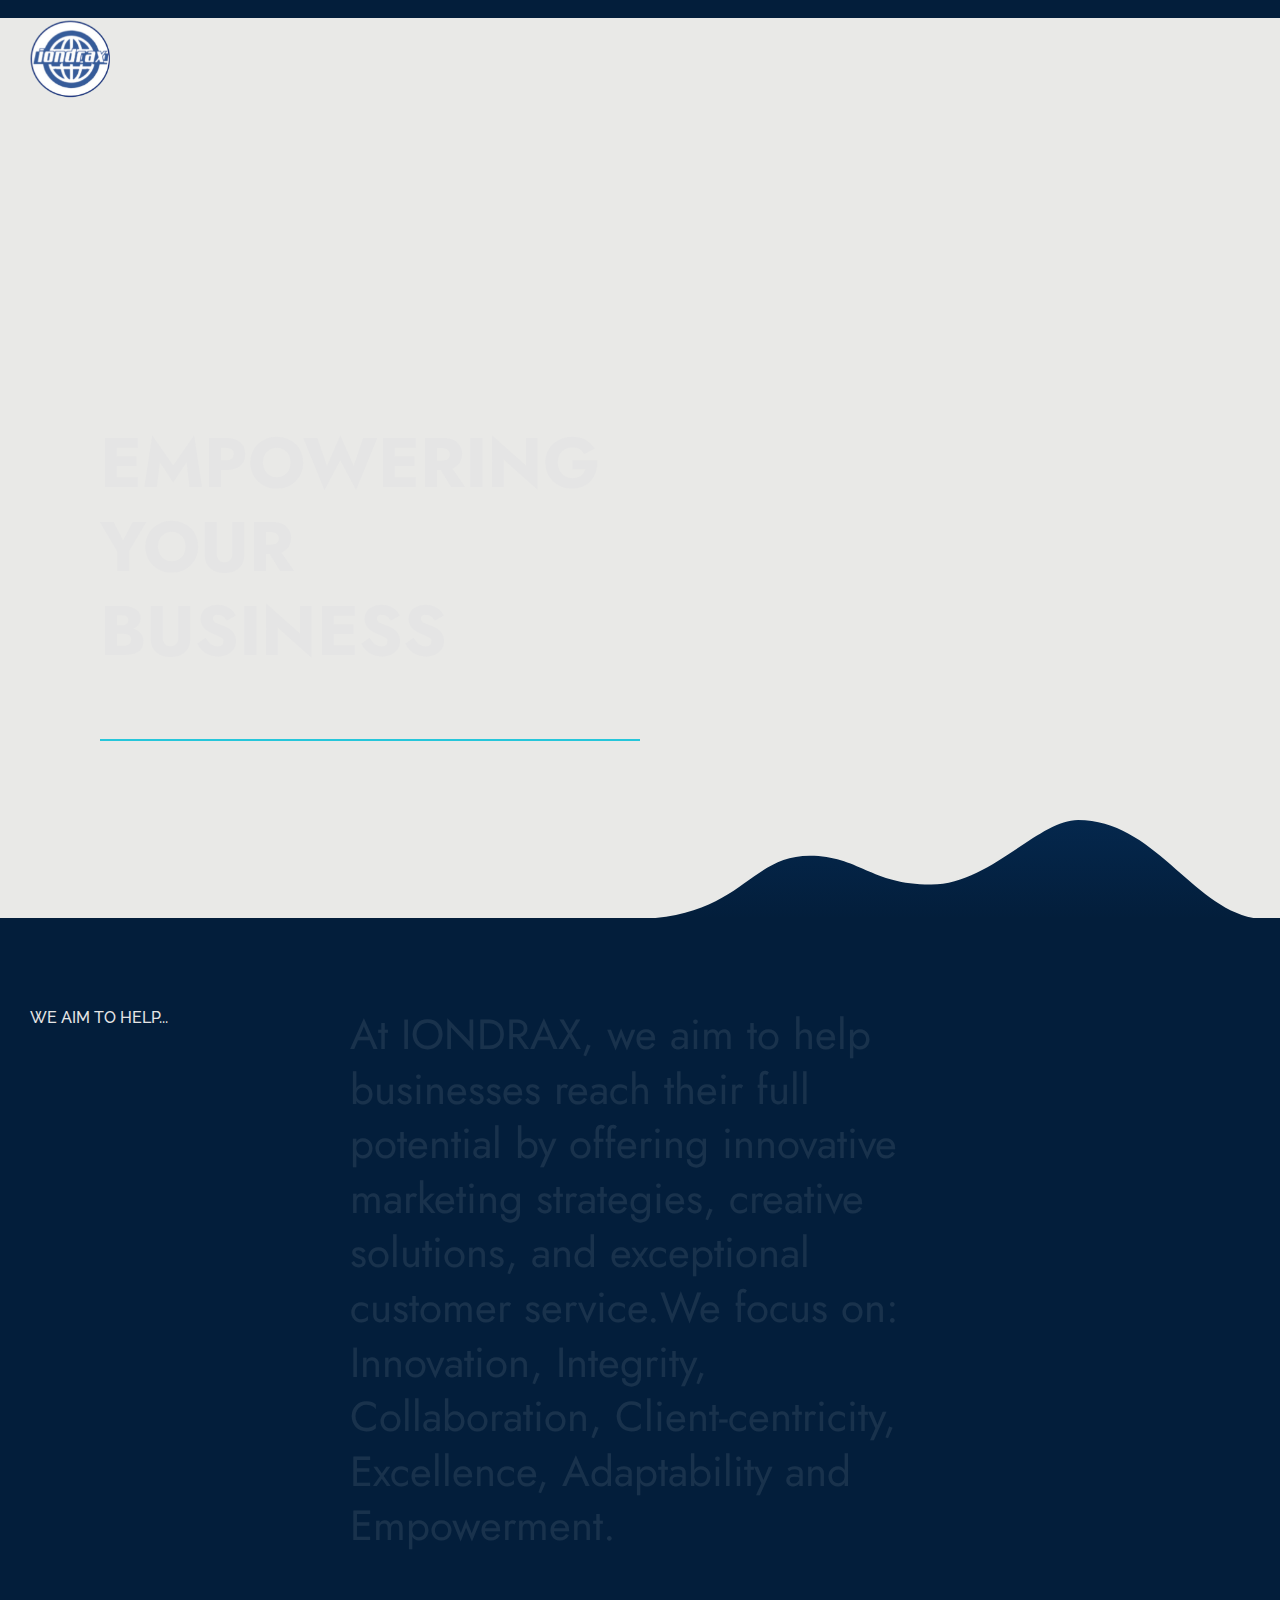
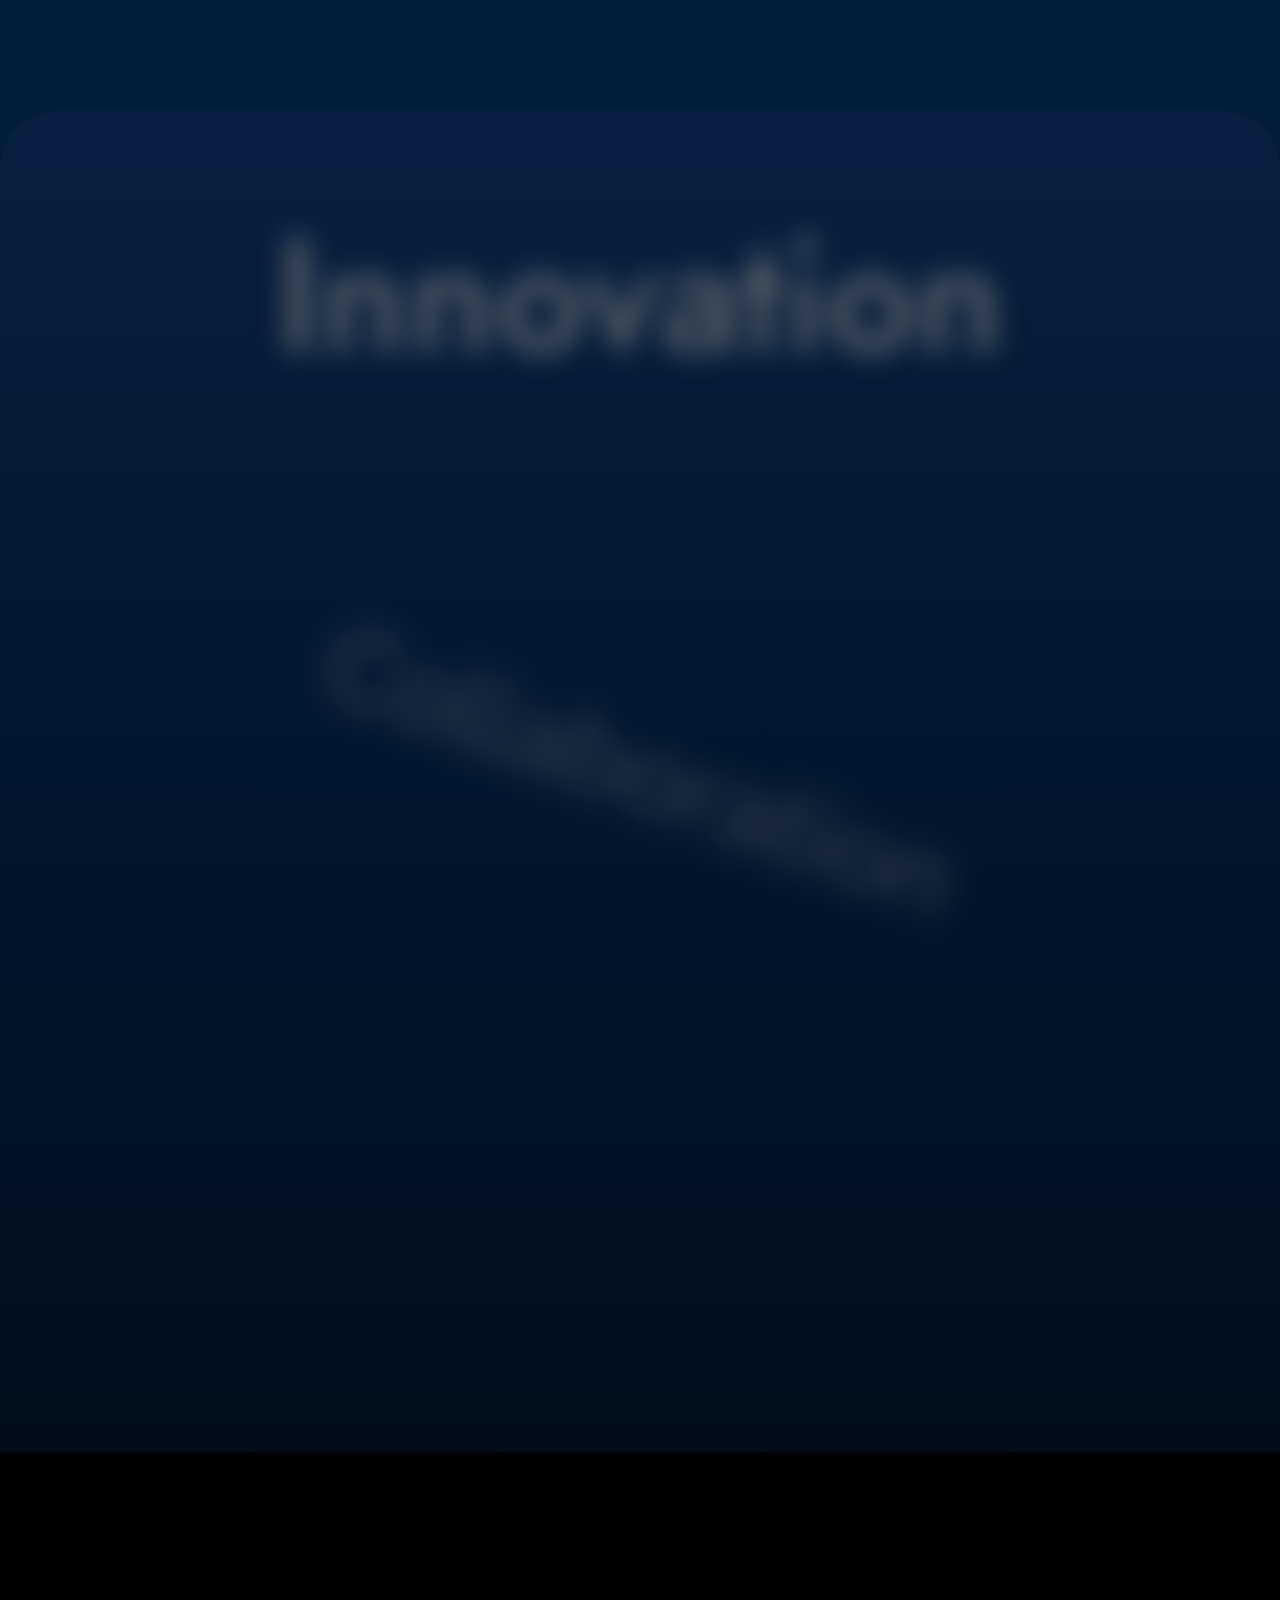
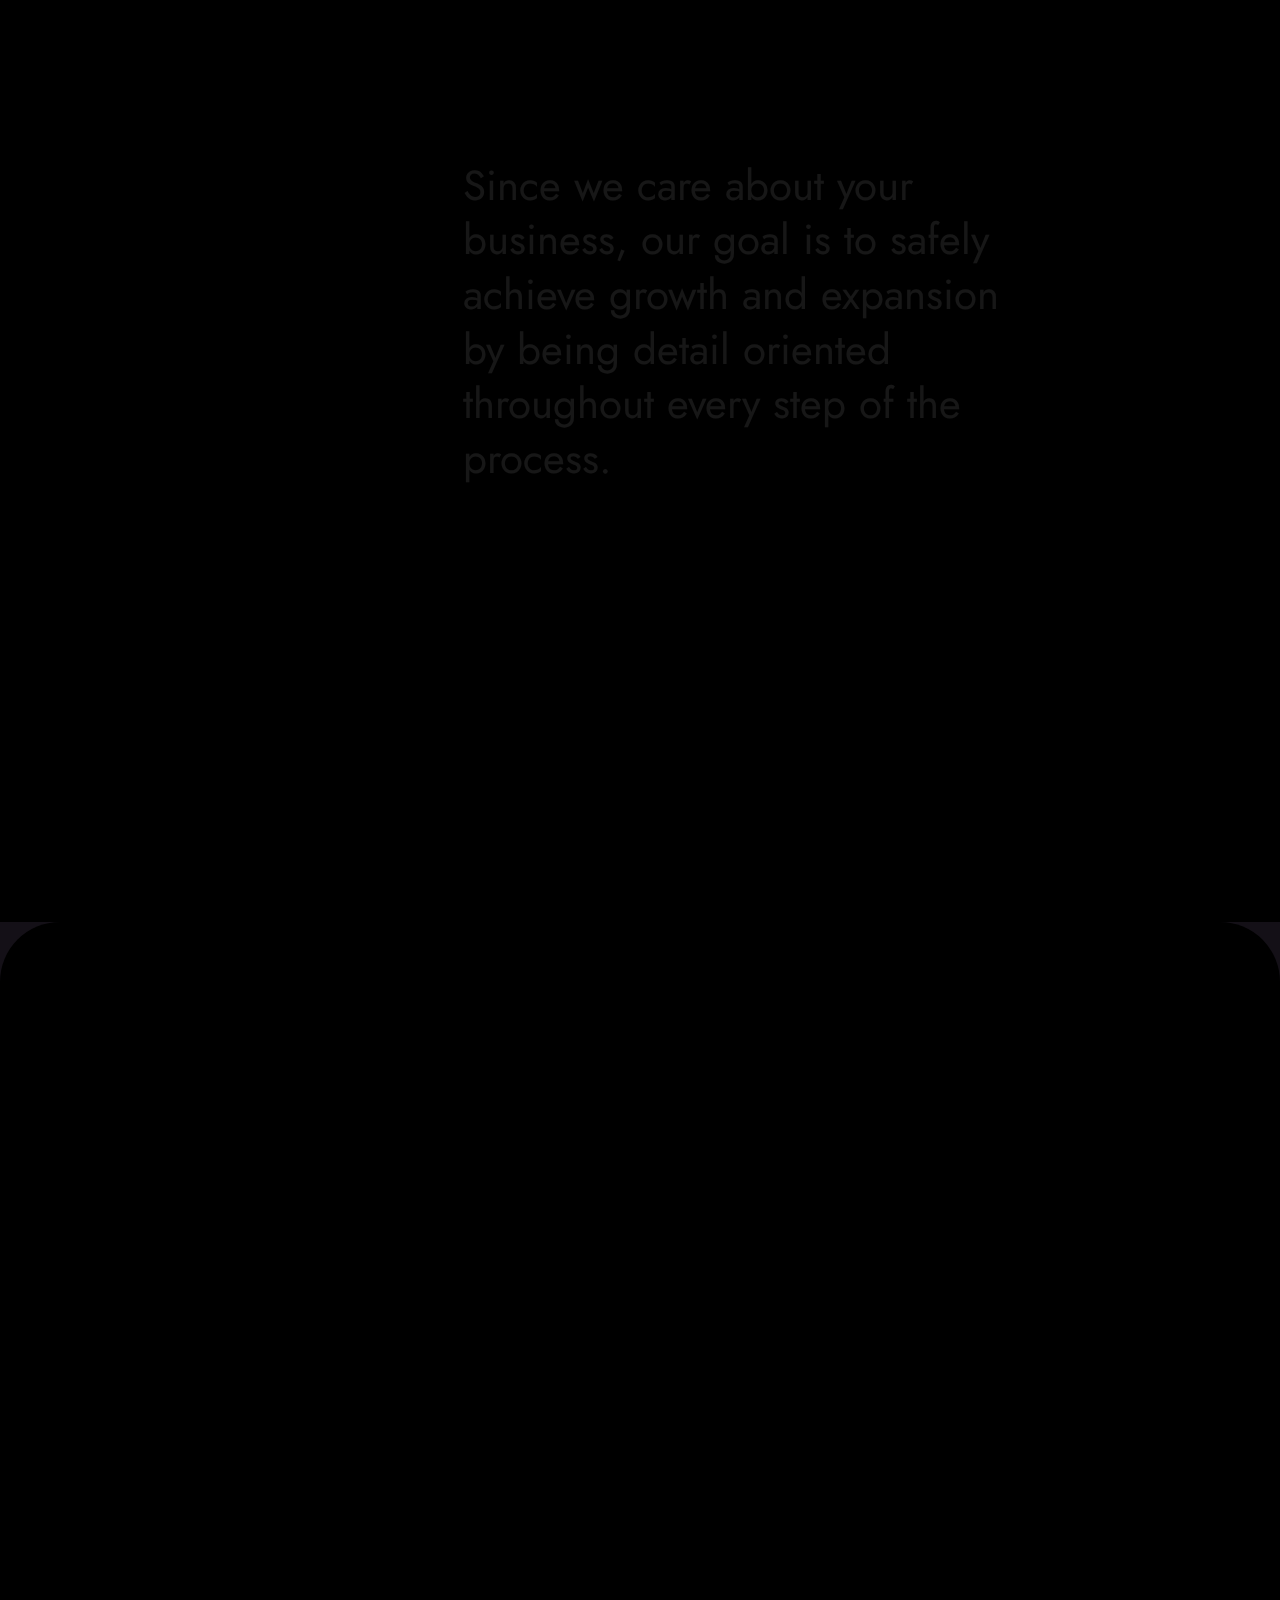
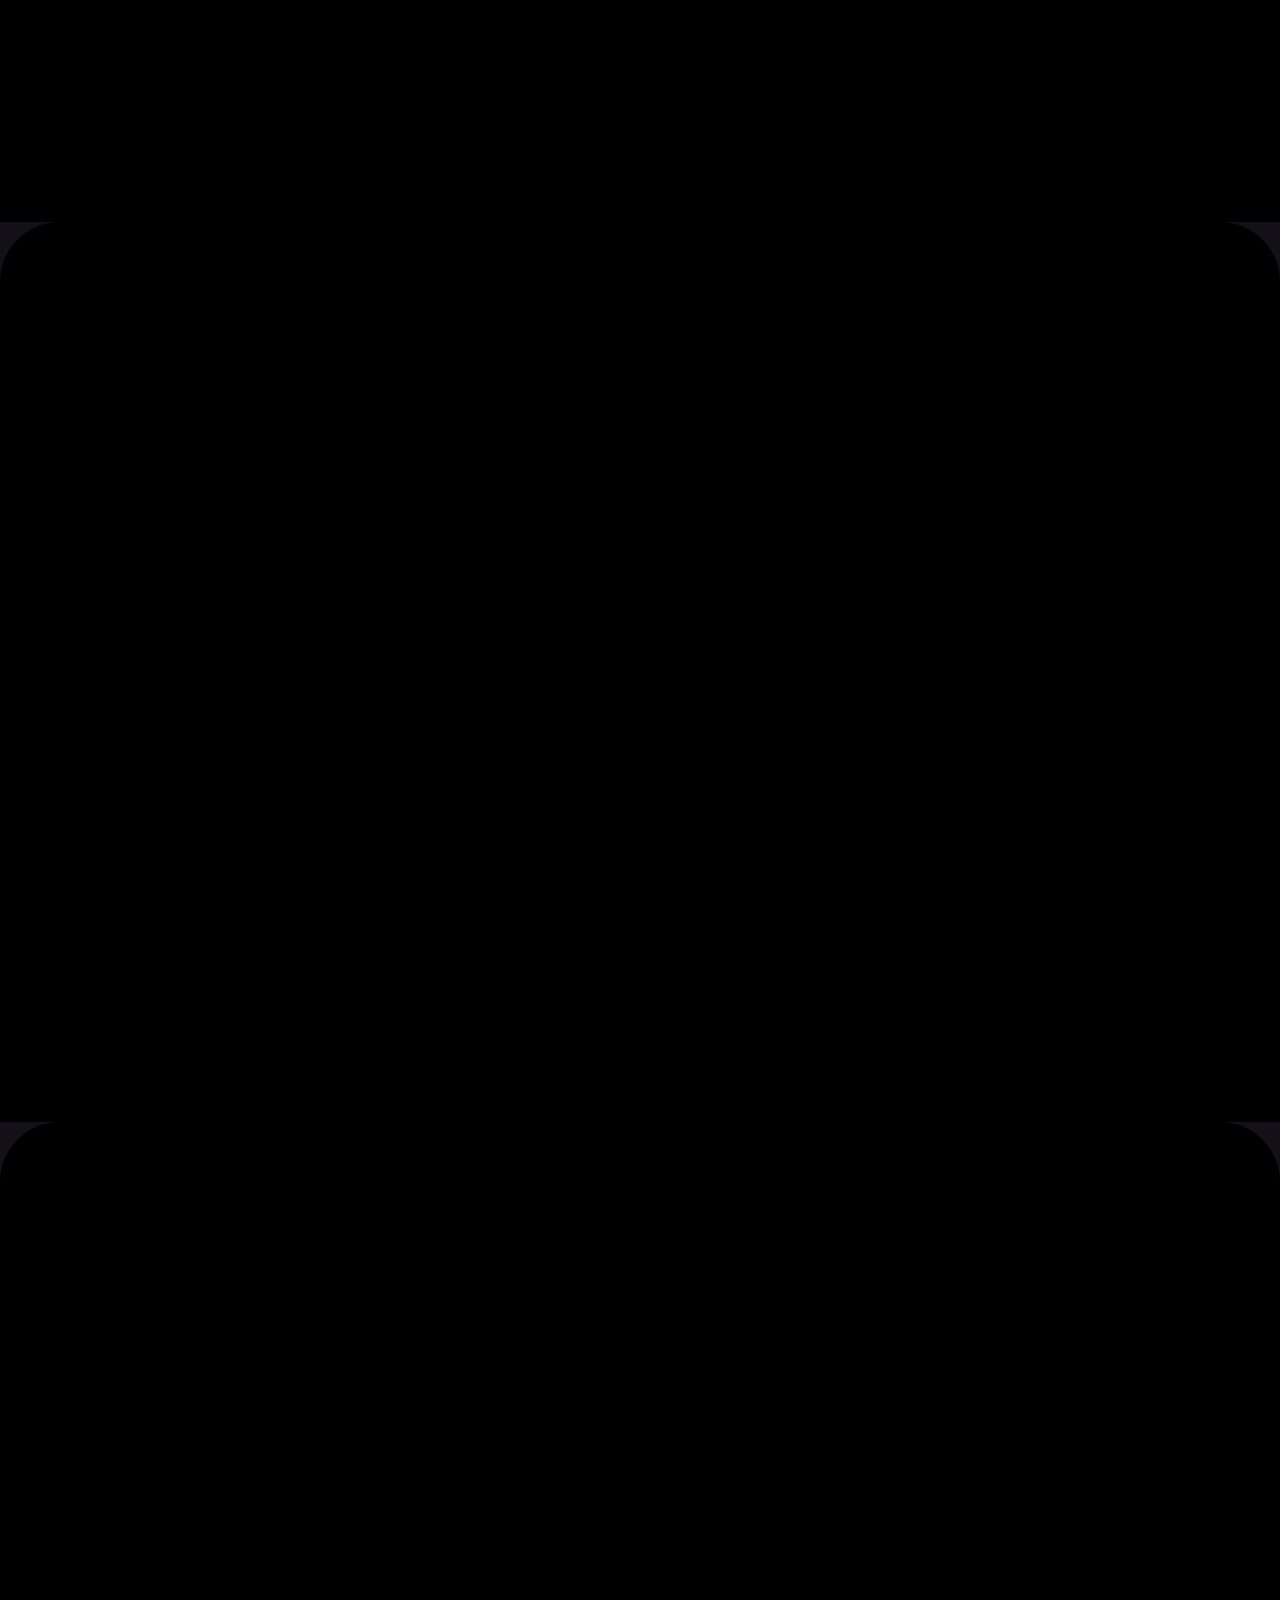
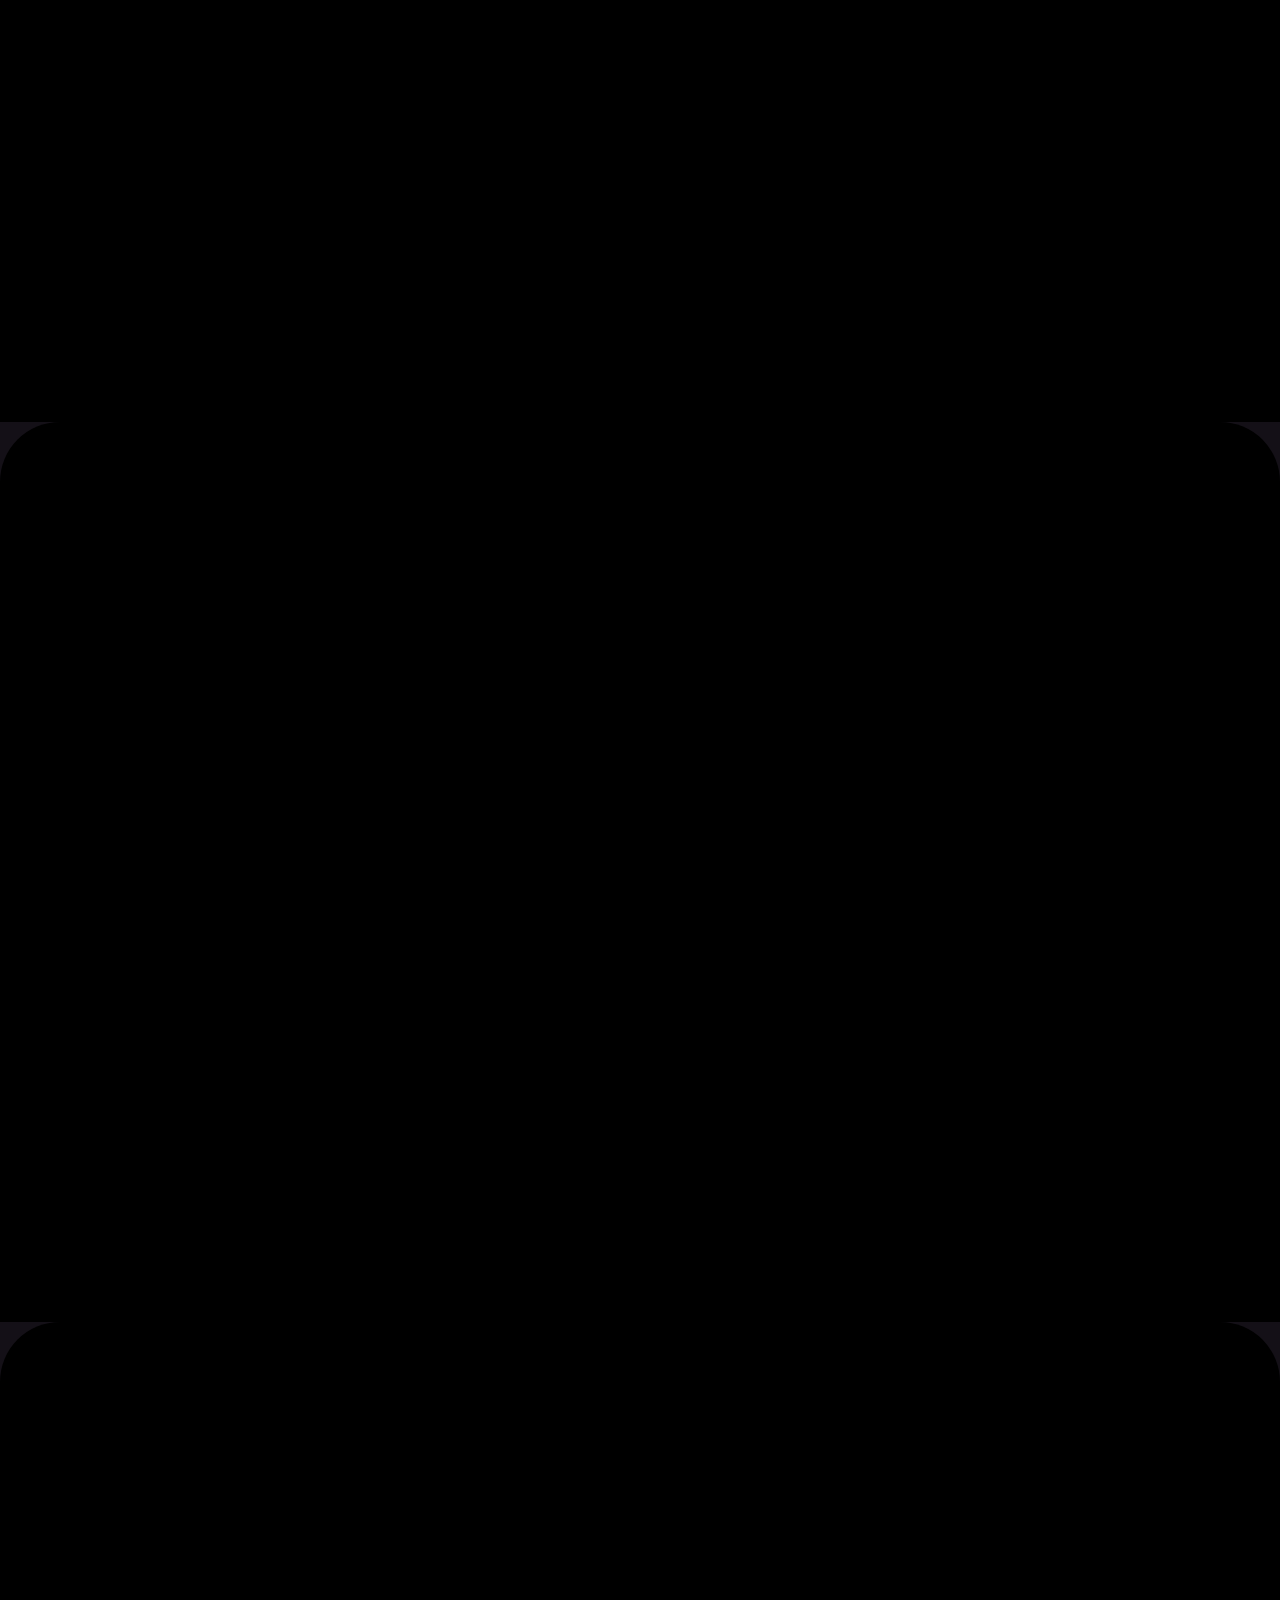
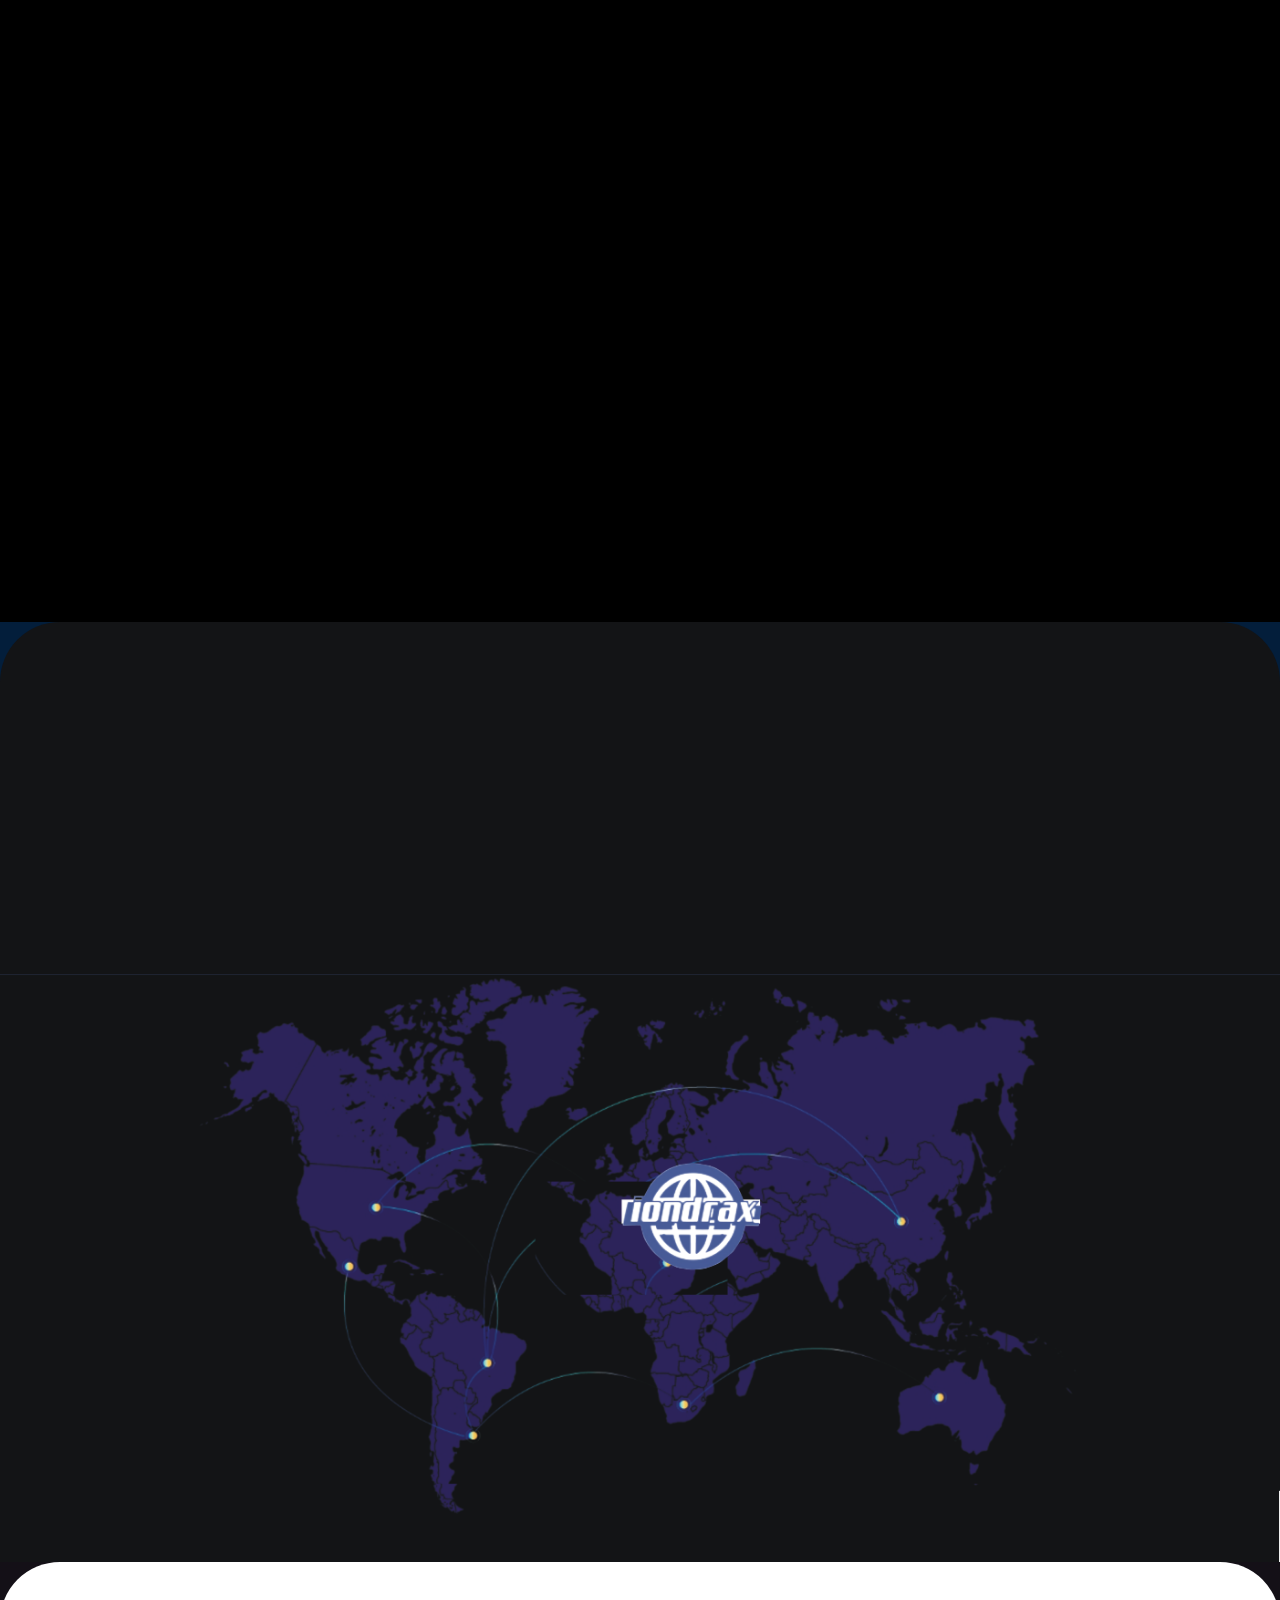
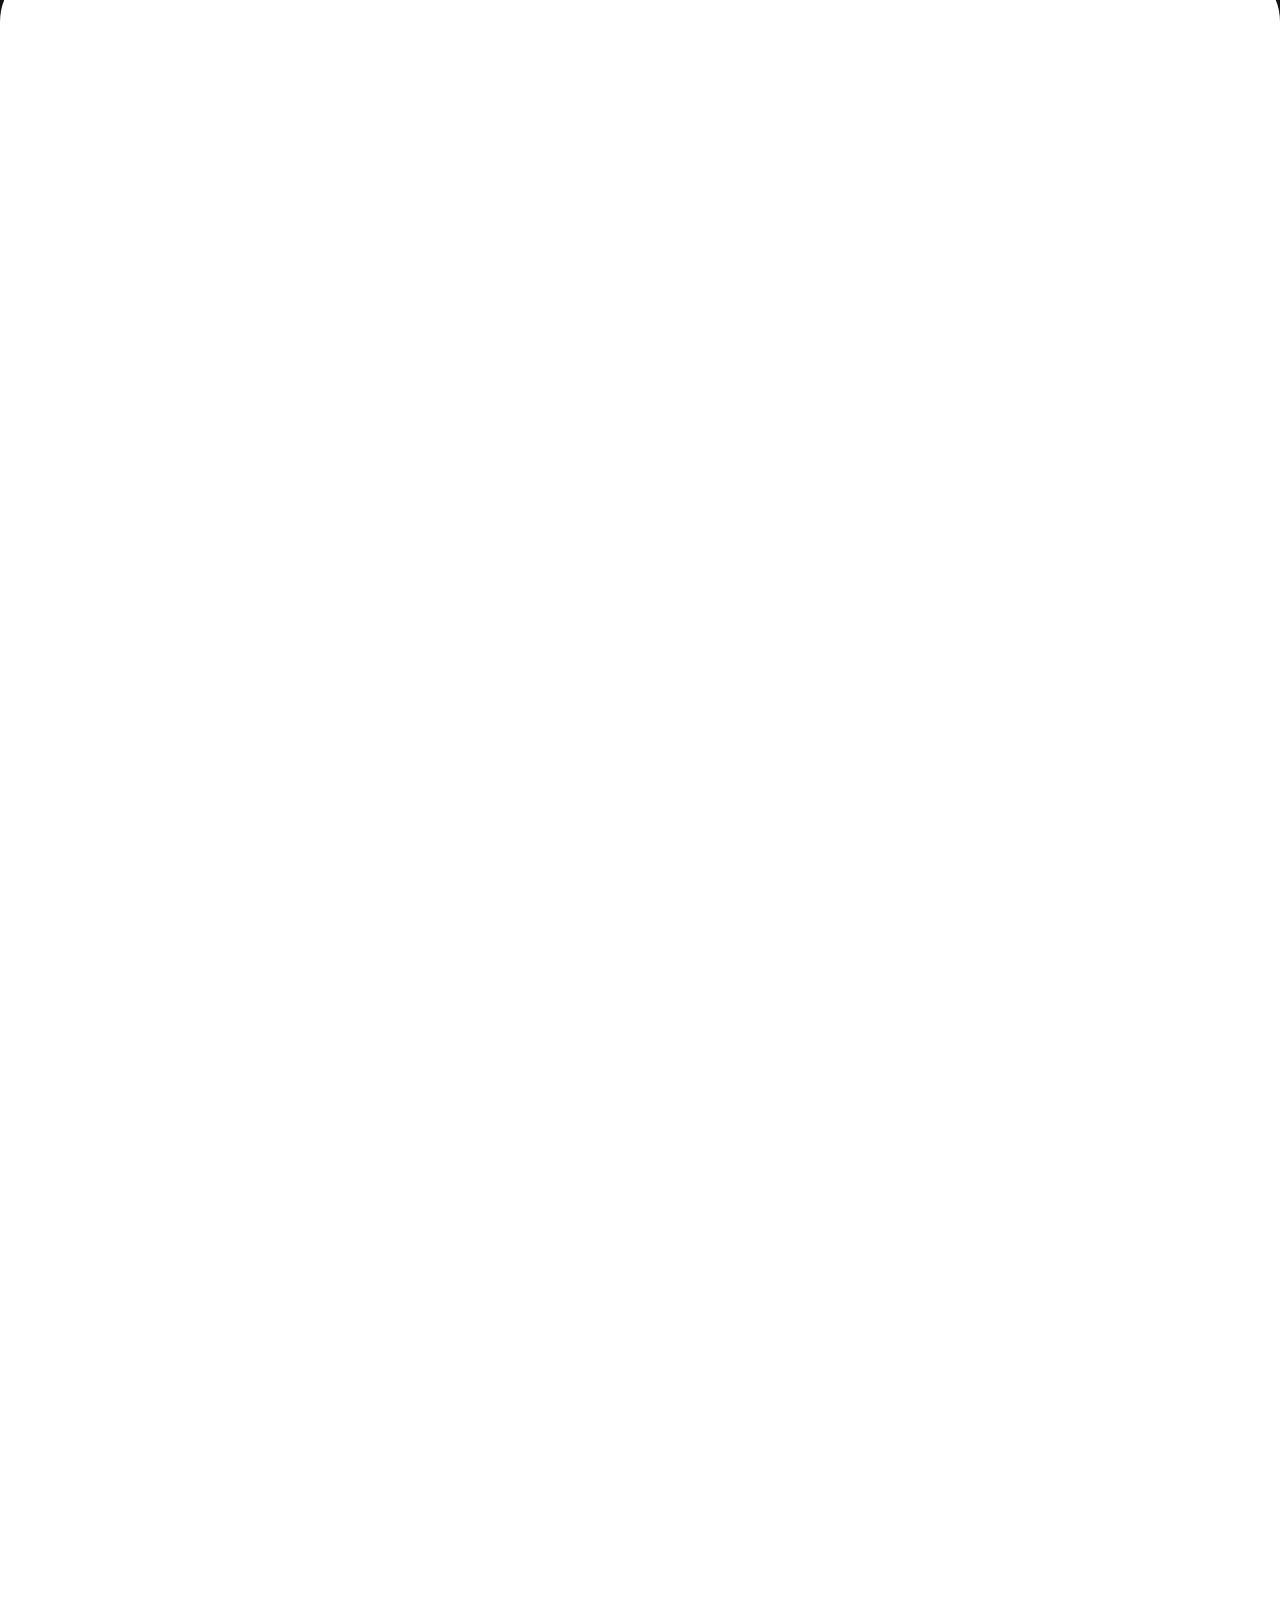
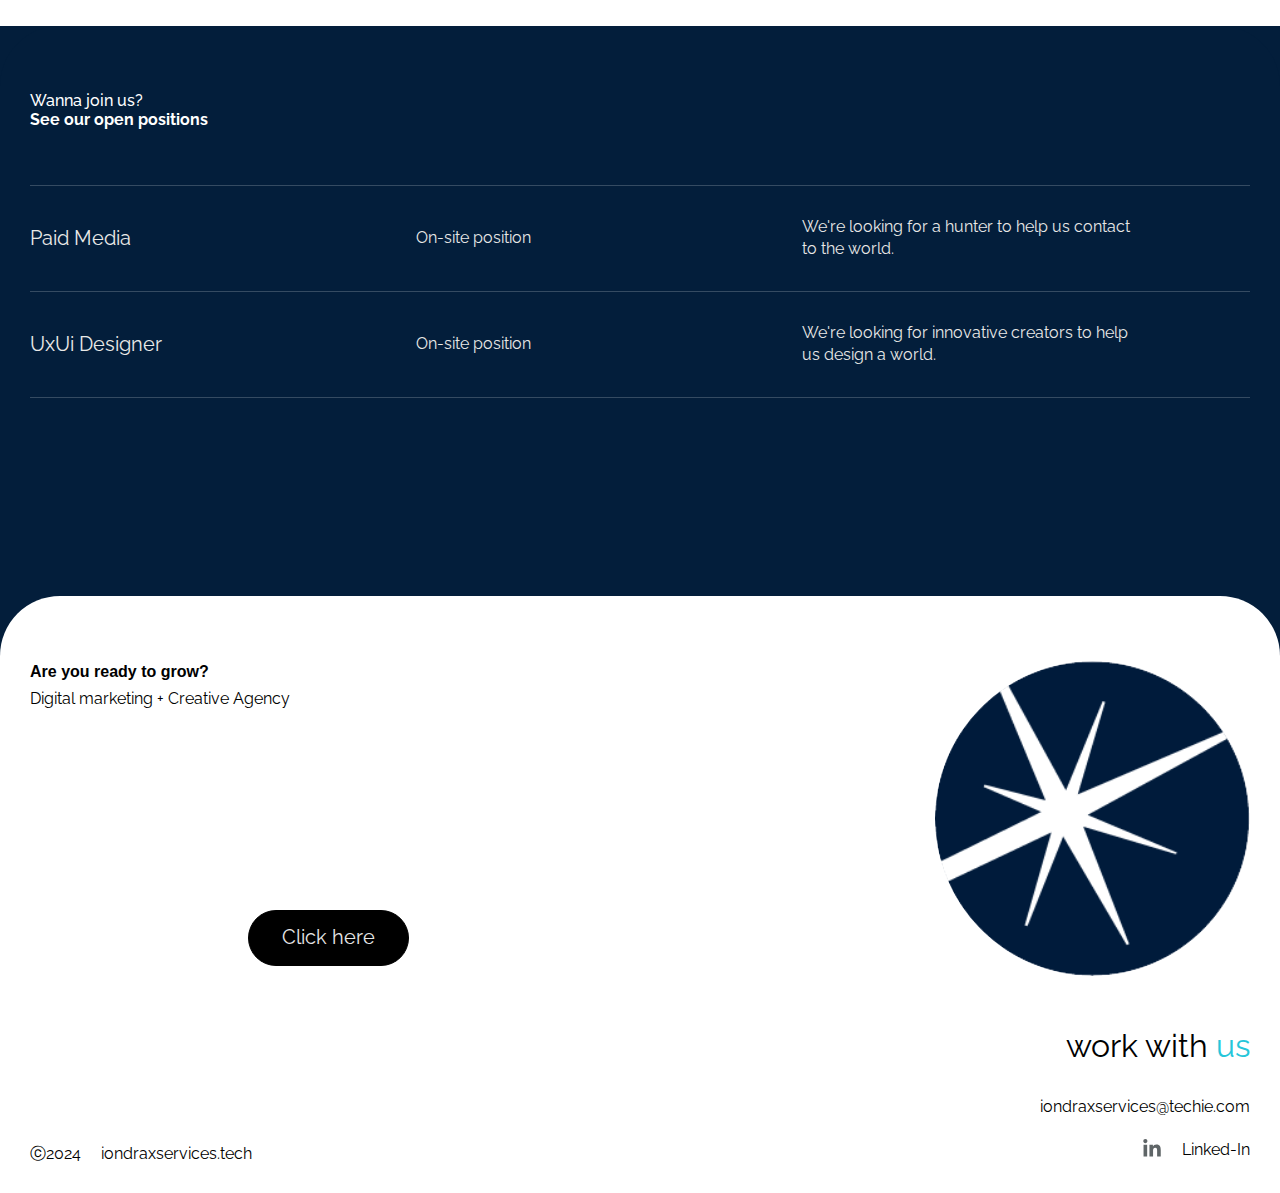
==== commit 316afda2: "update" ====
--- a/index.html
+++ b/index.html
@@ -7,7 +7,7 @@
 	<meta http-equiv="X-UA-Compatible" content="IE=edge" />
 	<meta name="viewport" content="width=device-width, initial-scale=1">
 
-	
+
 	<title>Home - IONDRAX Services</title>
 <style id="vamtam-theme-options">:root {--vamtam-default-bg-color:#fff;
 --vamtam-default-line-color:rgba( var( --vamtam-accent-color-7-rgb ), 1 );
@@ -250,7 +250,7 @@
 				font-style: normal;
 				font-display: swap;
 			}
-		
+
 				@font-face {
 					font-family: 'vamtam-theme';
 					src: url(wp-content/themes/pixelpiernyc/vamtam/assets/fonts/theme-icons/theme-icons.woff2) format('woff2'),
@@ -259,7 +259,7 @@
 					font-style: normal;
 					font-display: swap;
 				}
-			
+
 @font-face {
 	font-family: 'Plus Jakarta Sans';
 	font-style: normal;
@@ -303,22 +303,22 @@
 <link rel="alternate" type="application/json+oembed" href="https://spaceplus.tech/wp-json/oembed/1.0/embed?url=https%3A%2F%2Fiondraxservices.tech%2F" />
 <link rel="alternate" type="text/xml+oembed" href="https://spaceplus.tech/wp-json/oembed/1.0/embed?url=https%3A%2F%2Fiondraxservices.tech%2F&#038;format=xml" />
 <meta name="generator" content="Elementor 3.20.4; features: e_optimized_assets_loading, e_optimized_css_loading, e_font_icon_svg, block_editor_assets_optimize, e_image_loading_optimization; settings: css_print_method-external, google_font-enabled, font_display-swap">
-<link rel="icon" href="wp-content/uploads/2024/03/cropped-SPCweb-favicon512×512-32x32.png" sizes="32x32" />
-<link rel="icon" href="wp-content/uploads/2024/03/cropped-SPCweb-favicon512×512-192x192.png" sizes="192x192" />
-<link rel="apple-touch-icon" href="wp-content/uploads/2024/03/cropped-SPCweb-favicon512×512-180x180.png" />
-<meta name="msapplication-TileImage" content="wp-content/uploads/2024/03/cropped-SPCweb-favicon512×512-270x270.png" />
+<link rel="icon" href="wp-content/uploads/2024/03/cropped-spcweb-favicon512×512-32x32.png" sizes="32x32" />
+<link rel="icon" href="wp-content/uploads/2024/03/cropped-spcweb-favicon512×512-192x192.png" sizes="192x192" />
+<link rel="apple-touch-icon" href="wp-content/uploads/2024/03/cropped-spcweb-favicon512×512-180x180.png" />
+<meta name="msapplication-TileImage" content="wp-content/uploads/2024/03/cropped-spcweb-favicon512×512-270x270.png" />
 </head>
 <body class="home page-template-default page page-id-1338 wp-custom-logo wp-embed-responsive full header-layout-logo-menu has-page-header no-middle-header responsive-layout vamtam-is-elementor elementor-active elementor-pro-active vamtam-wc-cart-empty wc-product-gallery-slider-active vamtam-font-smoothing layout-full elementor-default elementor-kit-388 elementor-page elementor-page-1338">
 	<div id="top"></div>
 			<e-page-transition class="e-page-transition--entering" exclude="^https\:\/\/spaceplus\.tech\/wp\-admin\/">
 					</e-page-transition>
-		
+
 			<div data-elementor-type="header" data-elementor-id="5781" class="elementor elementor-5781 elementor-location-header" data-elementor-post-type="elementor_library">
 			<div class="elementor-element elementor-element-76ad2fdd e-con-full e-flex e-con e-parent" data-id="76ad2fdd" data-element_type="container" data-settings="{&quot;sticky&quot;:&quot;top&quot;,&quot;sticky_on&quot;:[&quot;desktop&quot;],&quot;sticky_effects_offset&quot;:100,&quot;sticky_offset&quot;:0}" data-core-v316-plus="true">
 				<div class="elementor-element elementor-element-379caa2 elementor-widget elementor-widget-image" data-id="379caa2" data-element_type="widget" data-widget_type="image.default">
 				<div class="elementor-widget-container">
 			<style>/*! elementor - v3.20.0 - 10-04-2024 */
-.elementor-widget-image{text-align:center}.elementor-widget-image a{display:inline-block}.elementor-widget-image a img[src$=".svg"]{width:48px}.elementor-widget-image img{vertical-align:middle;display:inline-block}</style> 
+.elementor-widget-image{text-align:center}.elementor-widget-image a{display:inline-block}.elementor-widget-image a img[src$=".svg"]{width:48px}.elementor-widget-image img{vertical-align:middle;display:inline-block}</style>
 <a href="index.html">
 							<img width="239" height="100" src="logo4.png" class="attachment-full size-full wp-image-987718" alt="" />								</a>
 													</div>
@@ -341,24 +341,24 @@
 				</div>
 				</div>
 				</div>
-		
+
 	<div id="page" class="main-container">
 		<div id="main-content">
-			
+
 <div id="sub-header" class="layout-full elementor-page-title">
 	<div class="meta-header" >
-		
+
 		<!-- Elementor `page-title` location -->
 	</div>
 </div>
 
 						<div id="main" role="main" class="vamtam-main layout-full" >
-				
-				
+
+
 
 				<div class="page-wrapper">
-	
-		
+
+
 		<article id="post-1338" class="full post-1338 page type-page status-publish hentry">
 					<div class="page-content clearfix the-content-parent">
 						<div data-elementor-type="wp-page" data-elementor-id="1338" class="elementor elementor-1338" data-elementor-post-type="page">
@@ -549,7 +549,7 @@
 				</div>
 				</div>
 				</div>
-		
+
 				</div>
 				</div>
 				<div class="elementor-element elementor-element-a8e4362 elementor-grid-1 elementor-grid-tablet-1 elementor-grid-mobile-1 elementor-widget elementor-widget-loop-grid" data-id="a8e4362" data-element_type="widget" data-settings="{&quot;template_id&quot;:&quot;1419&quot;,&quot;columns&quot;:1,&quot;sticky&quot;:&quot;top&quot;,&quot;sticky_parent&quot;:&quot;yes&quot;,&quot;columns_tablet&quot;:1,&quot;sticky_offset_tablet&quot;:0,&quot;sticky_offset_mobile&quot;:70,&quot;_skin&quot;:&quot;post&quot;,&quot;columns_mobile&quot;:&quot;1&quot;,&quot;edit_handle_selector&quot;:&quot;[data-elementor-type=\&quot;loop-item\&quot;]&quot;,&quot;row_gap&quot;:{&quot;unit&quot;:&quot;px&quot;,&quot;size&quot;:&quot;&quot;,&quot;sizes&quot;:[]},&quot;row_gap_tablet&quot;:{&quot;unit&quot;:&quot;px&quot;,&quot;size&quot;:&quot;&quot;,&quot;sizes&quot;:[]},&quot;row_gap_mobile&quot;:{&quot;unit&quot;:&quot;px&quot;,&quot;size&quot;:&quot;&quot;,&quot;sizes&quot;:[]},&quot;sticky_on&quot;:[&quot;desktop&quot;,&quot;tablet&quot;,&quot;mobile&quot;],&quot;sticky_offset&quot;:0,&quot;sticky_effects_offset&quot;:0}" data-widget_type="loop-grid.post">
@@ -582,7 +582,7 @@
 				</div>
 				</div>
 				</div>
-		
+
 				</div>
 				</div>
 				<div class="elementor-element elementor-element-d313492 elementor-grid-1 elementor-grid-tablet-1 elementor-grid-mobile-1 elementor-widget elementor-widget-loop-grid" data-id="d313492" data-element_type="widget" data-settings="{&quot;template_id&quot;:&quot;1419&quot;,&quot;columns&quot;:1,&quot;sticky&quot;:&quot;top&quot;,&quot;sticky_parent&quot;:&quot;yes&quot;,&quot;columns_tablet&quot;:1,&quot;sticky_offset_tablet&quot;:0,&quot;_skin&quot;:&quot;post&quot;,&quot;columns_mobile&quot;:&quot;1&quot;,&quot;edit_handle_selector&quot;:&quot;[data-elementor-type=\&quot;loop-item\&quot;]&quot;,&quot;row_gap&quot;:{&quot;unit&quot;:&quot;px&quot;,&quot;size&quot;:&quot;&quot;,&quot;sizes&quot;:[]},&quot;row_gap_tablet&quot;:{&quot;unit&quot;:&quot;px&quot;,&quot;size&quot;:&quot;&quot;,&quot;sizes&quot;:[]},&quot;row_gap_mobile&quot;:{&quot;unit&quot;:&quot;px&quot;,&quot;size&quot;:&quot;&quot;,&quot;sizes&quot;:[]},&quot;sticky_on&quot;:[&quot;desktop&quot;,&quot;tablet&quot;,&quot;mobile&quot;],&quot;sticky_offset&quot;:0,&quot;sticky_effects_offset&quot;:0}" data-widget_type="loop-grid.post">
@@ -615,7 +615,7 @@
 				</div>
 				</div>
 				</div>
-		
+
 				</div>
 				</div>
 				<div class="elementor-element elementor-element-23102b2 elementor-grid-1 elementor-grid-tablet-1 elementor-grid-mobile-1 elementor-widget elementor-widget-loop-grid" data-id="23102b2" data-element_type="widget" data-settings="{&quot;template_id&quot;:&quot;1419&quot;,&quot;columns&quot;:1,&quot;sticky&quot;:&quot;top&quot;,&quot;sticky_parent&quot;:&quot;yes&quot;,&quot;columns_tablet&quot;:1,&quot;sticky_offset_tablet&quot;:0,&quot;_skin&quot;:&quot;post&quot;,&quot;columns_mobile&quot;:&quot;1&quot;,&quot;edit_handle_selector&quot;:&quot;[data-elementor-type=\&quot;loop-item\&quot;]&quot;,&quot;row_gap&quot;:{&quot;unit&quot;:&quot;px&quot;,&quot;size&quot;:&quot;&quot;,&quot;sizes&quot;:[]},&quot;row_gap_tablet&quot;:{&quot;unit&quot;:&quot;px&quot;,&quot;size&quot;:&quot;&quot;,&quot;sizes&quot;:[]},&quot;row_gap_mobile&quot;:{&quot;unit&quot;:&quot;px&quot;,&quot;size&quot;:&quot;&quot;,&quot;sizes&quot;:[]},&quot;sticky_on&quot;:[&quot;desktop&quot;,&quot;tablet&quot;,&quot;mobile&quot;],&quot;sticky_offset&quot;:0,&quot;sticky_effects_offset&quot;:0}" data-widget_type="loop-grid.post">
@@ -648,7 +648,7 @@
 				</div>
 				</div>
 				</div>
-		
+
 				</div>
 				</div>
 				<div class="elementor-element elementor-element-524f8d8 elementor-grid-1 elementor-grid-tablet-1 elementor-grid-mobile-1 elementor-widget elementor-widget-loop-grid" data-id="524f8d8" data-element_type="widget" data-settings="{&quot;template_id&quot;:&quot;1419&quot;,&quot;columns&quot;:1,&quot;sticky&quot;:&quot;top&quot;,&quot;sticky_parent&quot;:&quot;yes&quot;,&quot;columns_tablet&quot;:1,&quot;sticky_offset_tablet&quot;:0,&quot;_skin&quot;:&quot;post&quot;,&quot;columns_mobile&quot;:&quot;1&quot;,&quot;edit_handle_selector&quot;:&quot;[data-elementor-type=\&quot;loop-item\&quot;]&quot;,&quot;row_gap&quot;:{&quot;unit&quot;:&quot;px&quot;,&quot;size&quot;:&quot;&quot;,&quot;sizes&quot;:[]},&quot;row_gap_tablet&quot;:{&quot;unit&quot;:&quot;px&quot;,&quot;size&quot;:&quot;&quot;,&quot;sizes&quot;:[]},&quot;row_gap_mobile&quot;:{&quot;unit&quot;:&quot;px&quot;,&quot;size&quot;:&quot;&quot;,&quot;sizes&quot;:[]},&quot;sticky_on&quot;:[&quot;desktop&quot;,&quot;tablet&quot;,&quot;mobile&quot;],&quot;sticky_offset&quot;:0,&quot;sticky_effects_offset&quot;:0}" data-widget_type="loop-grid.post">
@@ -681,7 +681,7 @@
 				</div>
 				</div>
 				</div>
-		
+
 				</div>
 				</div>
 				</div>
@@ -706,7 +706,7 @@
 								<div class="e-con-inner">
 							<div class="elementor-element elementor-element-21ab447 elementor-widget elementor-widget-spacer" data-id="21ab447" data-element_type="widget" data-widget_type="spacer.default">
 							<div class="elementor-widget-container">
-								<div class="elementor-spacer"> 	
+								<div class="elementor-spacer">
 						<div class="elementor-spacer-inner"></div>
 					</div>
 							</div>
@@ -812,7 +812,7 @@
 				</div>
 				</div>
 				</div>
-		
+
 				</div>
 				</div>
 				<div class="vamtam-has-theme-widget-styles elementor-element elementor-element-8747ce3 elementor-invisible elementor-widget elementor-widget-button" data-id="8747ce3" data-element_type="widget" data-settings="{&quot;_animation&quot;:&quot;fadeInUp&quot;,&quot;_animation_tablet&quot;:&quot;none&quot;}" data-widget_type="button.default">
@@ -834,7 +834,7 @@
 									</div>
 							</article>
 
-		
+
 				</div> <!-- End of .page-wrapper -->
 
 			</div><!-- #main -->
@@ -880,7 +880,7 @@
 		<div class="elementor-element elementor-element-cad87e0 e-con-full e-flex e-con e-child" data-id="cad87e0" data-element_type="container">
 				<div class="elementor-element elementor-element-f0ce172 elementor-widget elementor-widget-image" data-id="f0ce172" data-element_type="widget" data-settings="{&quot;motion_fx_motion_fx_scrolling&quot;:&quot;yes&quot;,&quot;motion_fx_scale_effect&quot;:&quot;yes&quot;,&quot;motion_fx_scale_direction&quot;:&quot;in-out&quot;,&quot;motion_fx_scale_range&quot;:{&quot;unit&quot;:&quot;%&quot;,&quot;size&quot;:&quot;&quot;,&quot;sizes&quot;:{&quot;start&quot;:0,&quot;end&quot;:37}},&quot;motion_fx_devices&quot;:[&quot;desktop&quot;],&quot;motion_fx_scale_speed&quot;:{&quot;unit&quot;:&quot;px&quot;,&quot;size&quot;:4,&quot;sizes&quot;:[]}}" data-widget_type="image.default">
 				<div class="elementor-widget-container">
-													<img width="251" height="251" src="wp-content/uploads/2024/03/SPCweb-favicon512×512.png" class="attachment-full size-full wp-image-354" alt="" srcset="wp-content/uploads/2024/03/SPCweb-favicon512×512.png 251w, wp-content/uploads/2024/03/SPCweb-favicon512×512-150x150.png 150w" sizes="(max-width: 251px) 100vw, 251px" />													</div>
+													<img width="251" height="251" src="wp-content/uploads/2024/03/spcweb-favicon512×512.png" class="attachment-full size-full wp-image-354" alt="" srcset="wp-content/uploads/2024/03/spcweb-favicon512×512.png 251w, wp-content/uploads/2024/03/spcweb-favicon512×512-150x150.png 150w" sizes="(max-width: 251px) 100vw, 251px" />													</div>
 				</div>
 				</div>
 					</div>
@@ -932,7 +932,7 @@
 				</div>
 						</footer>
 			</div>
-		
+
 </div><!-- / #page -->
 
 
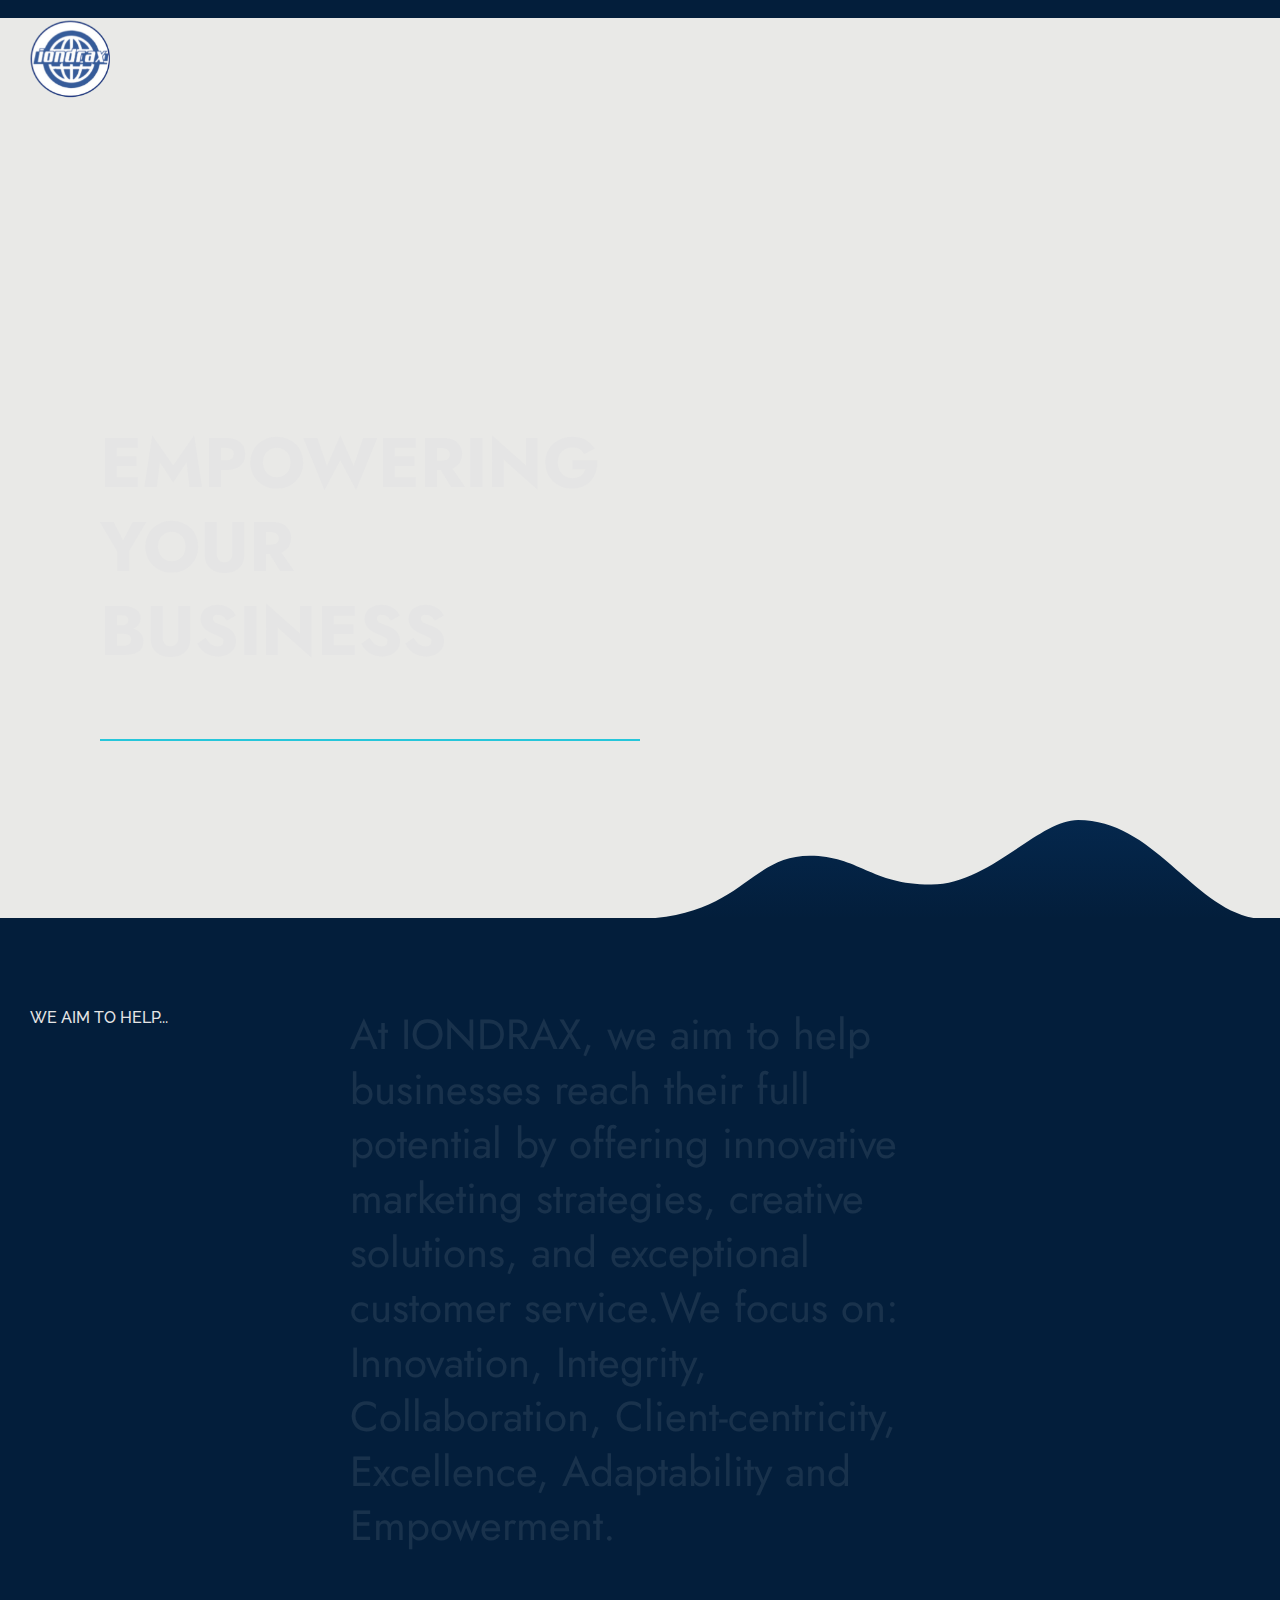
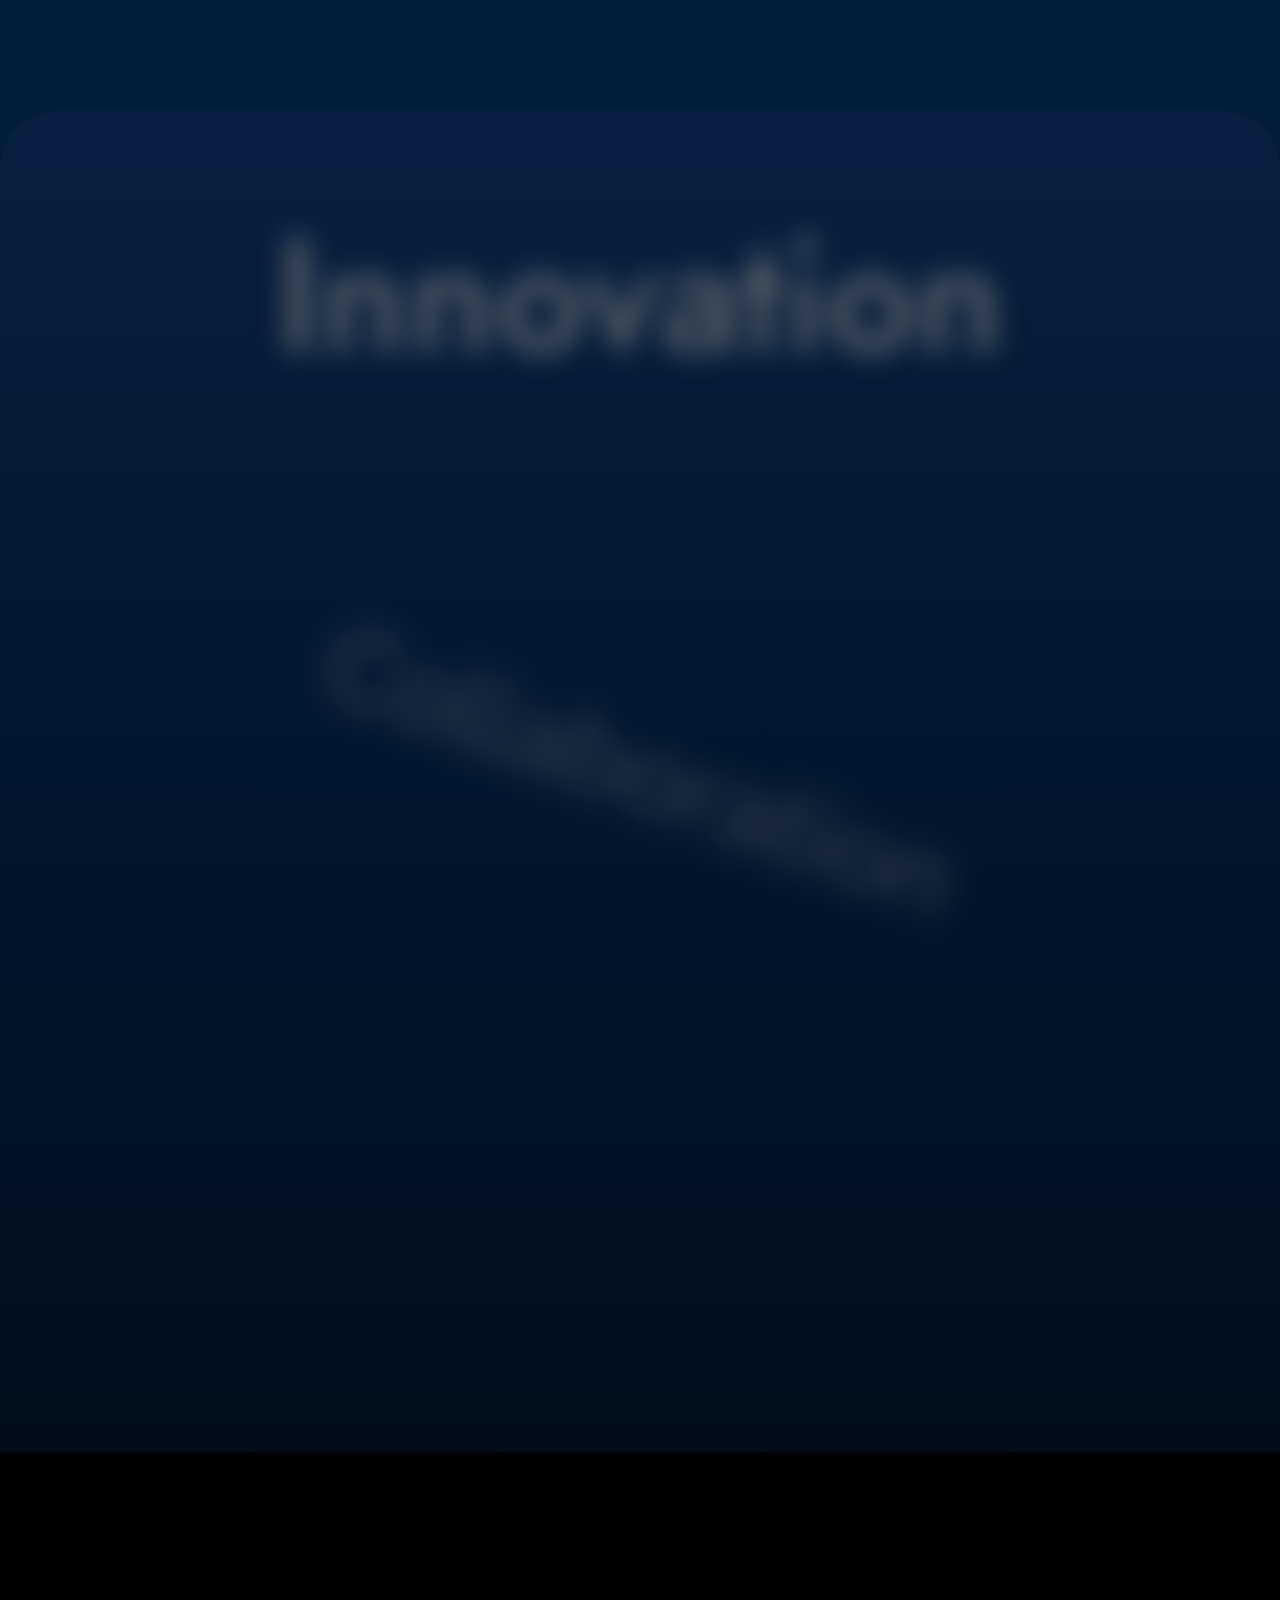
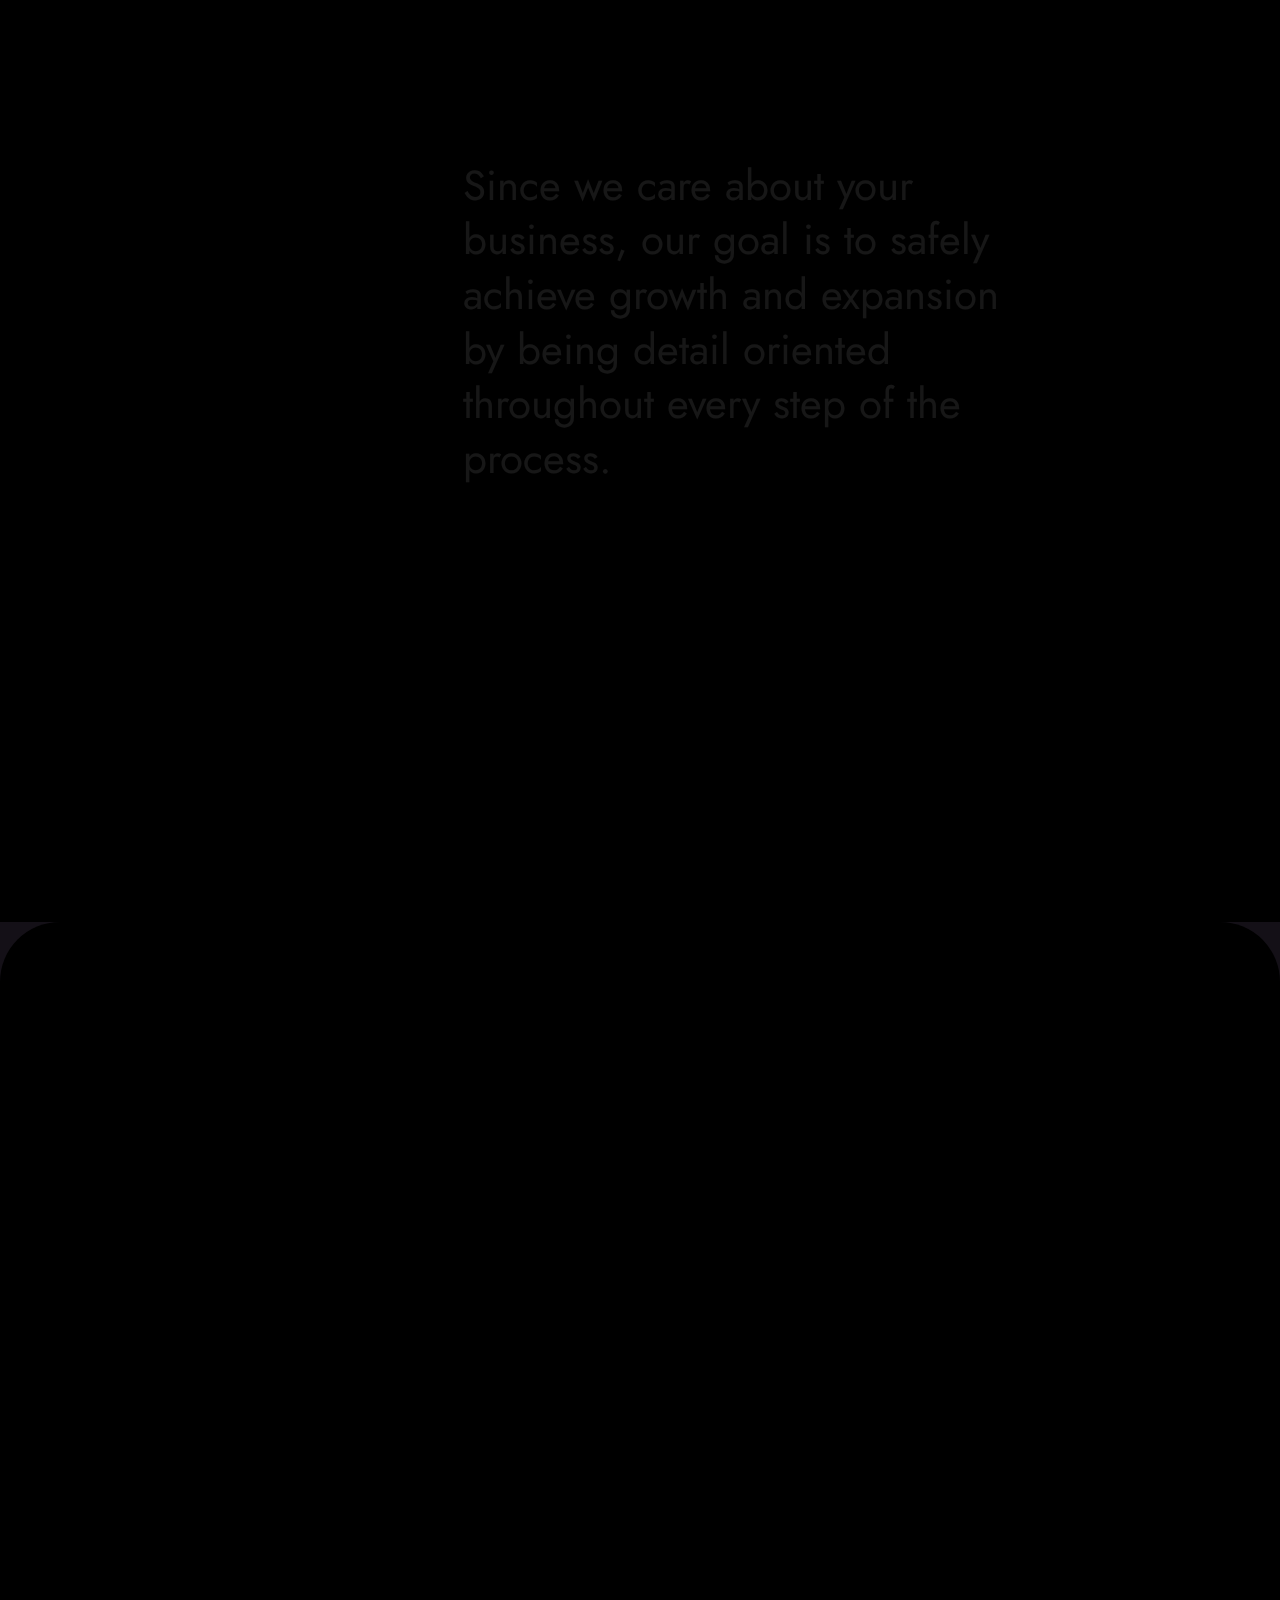
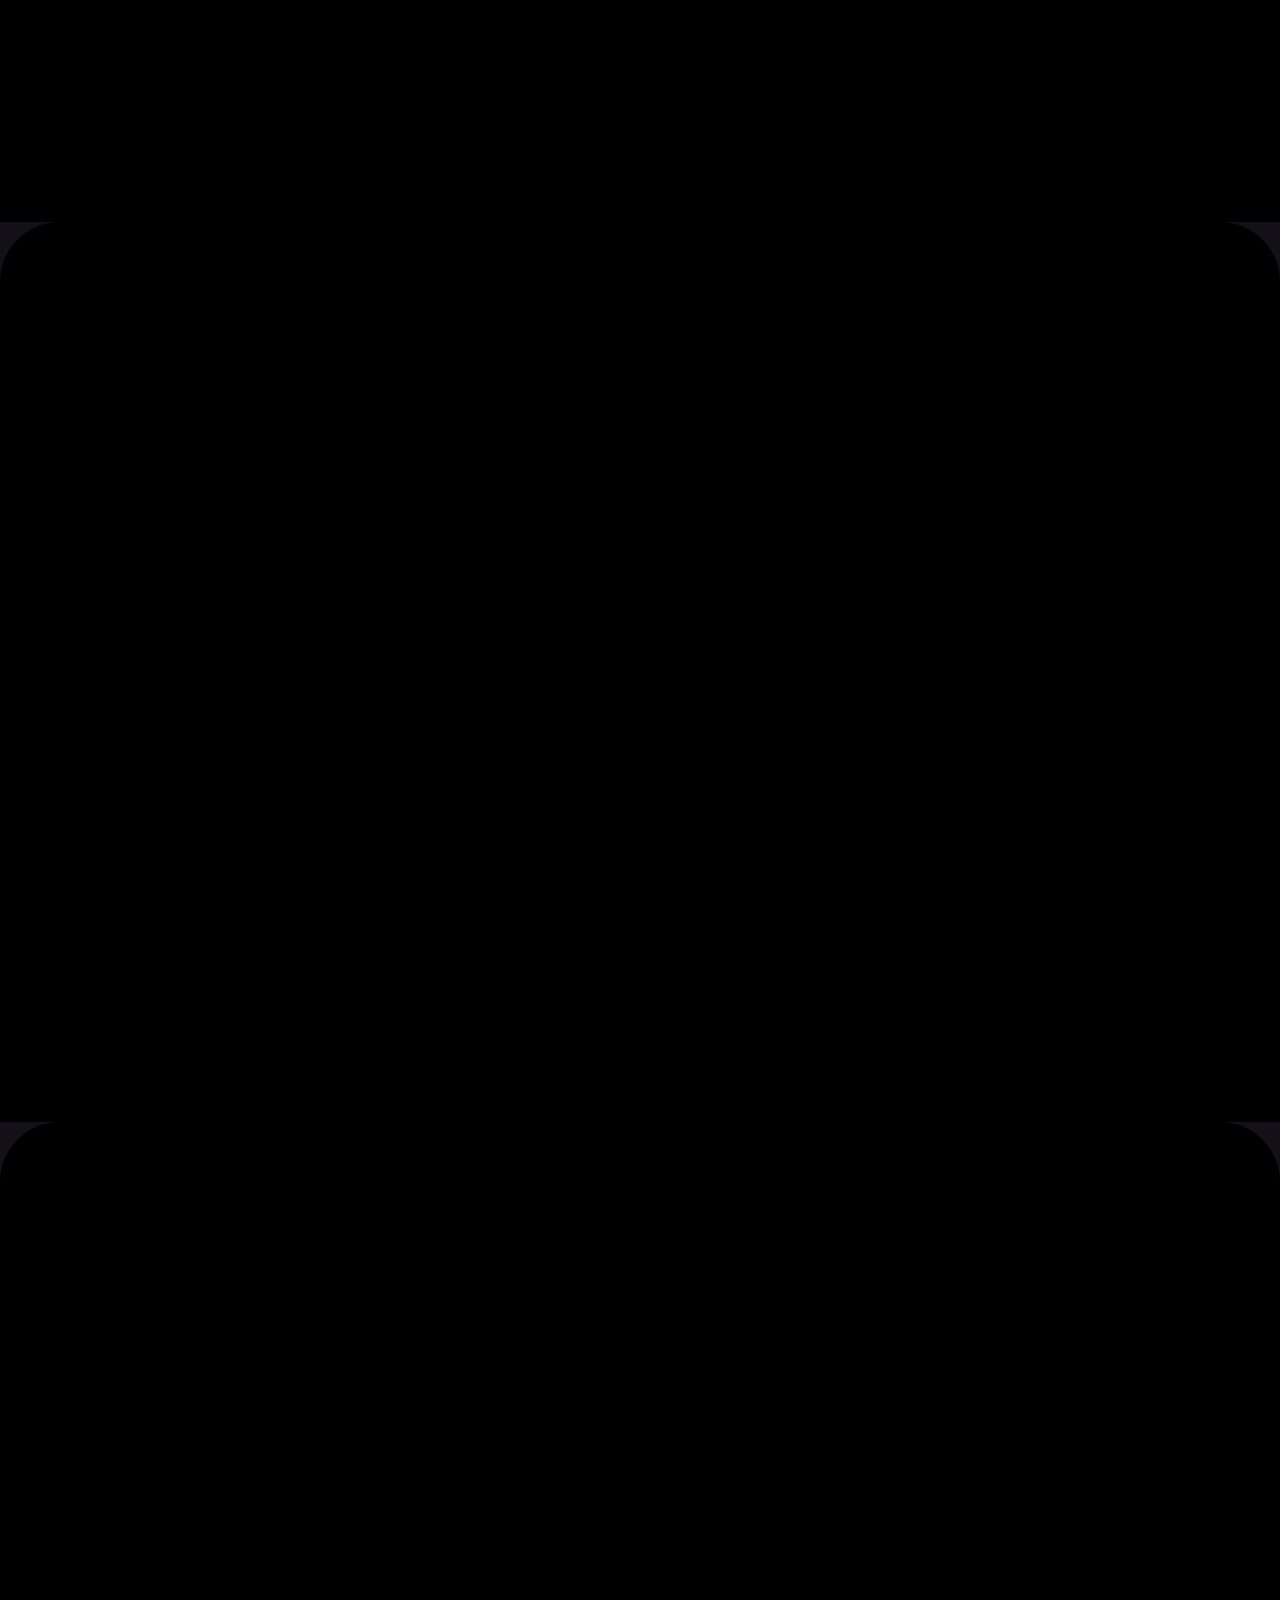
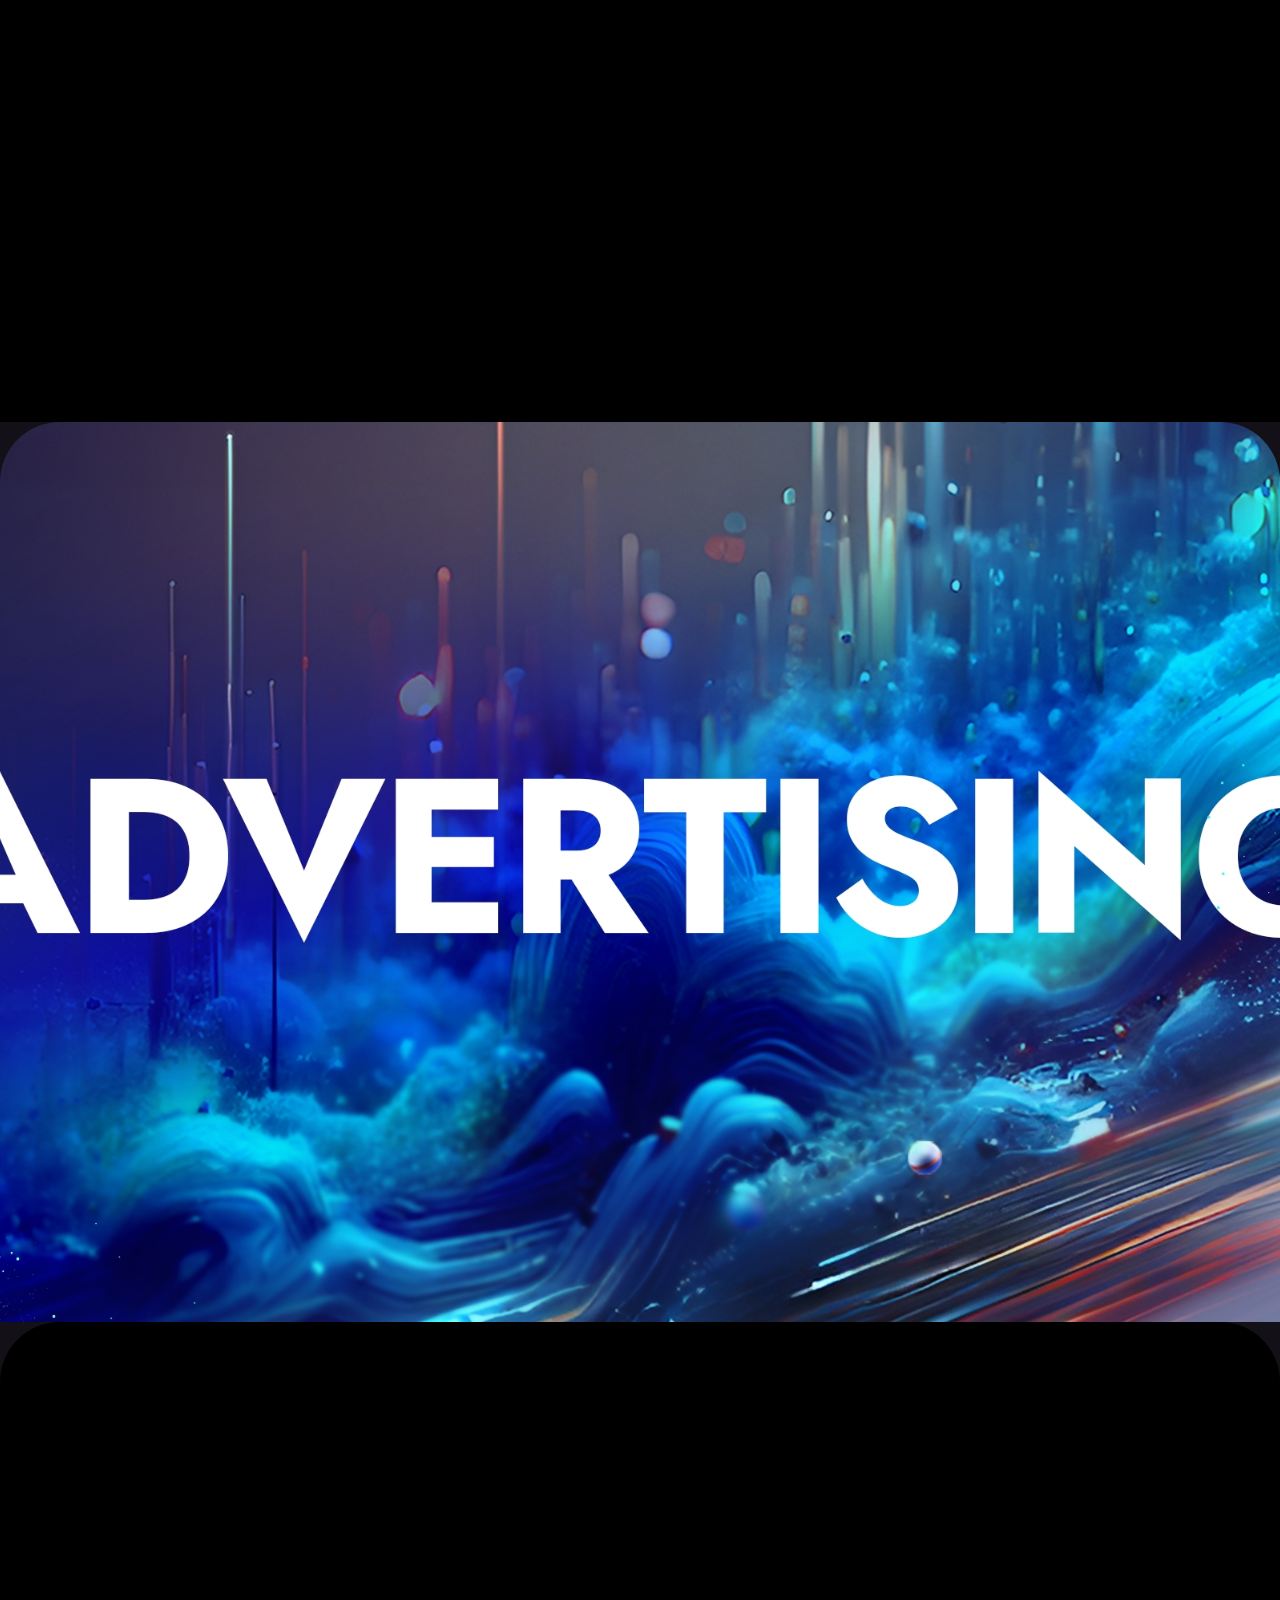
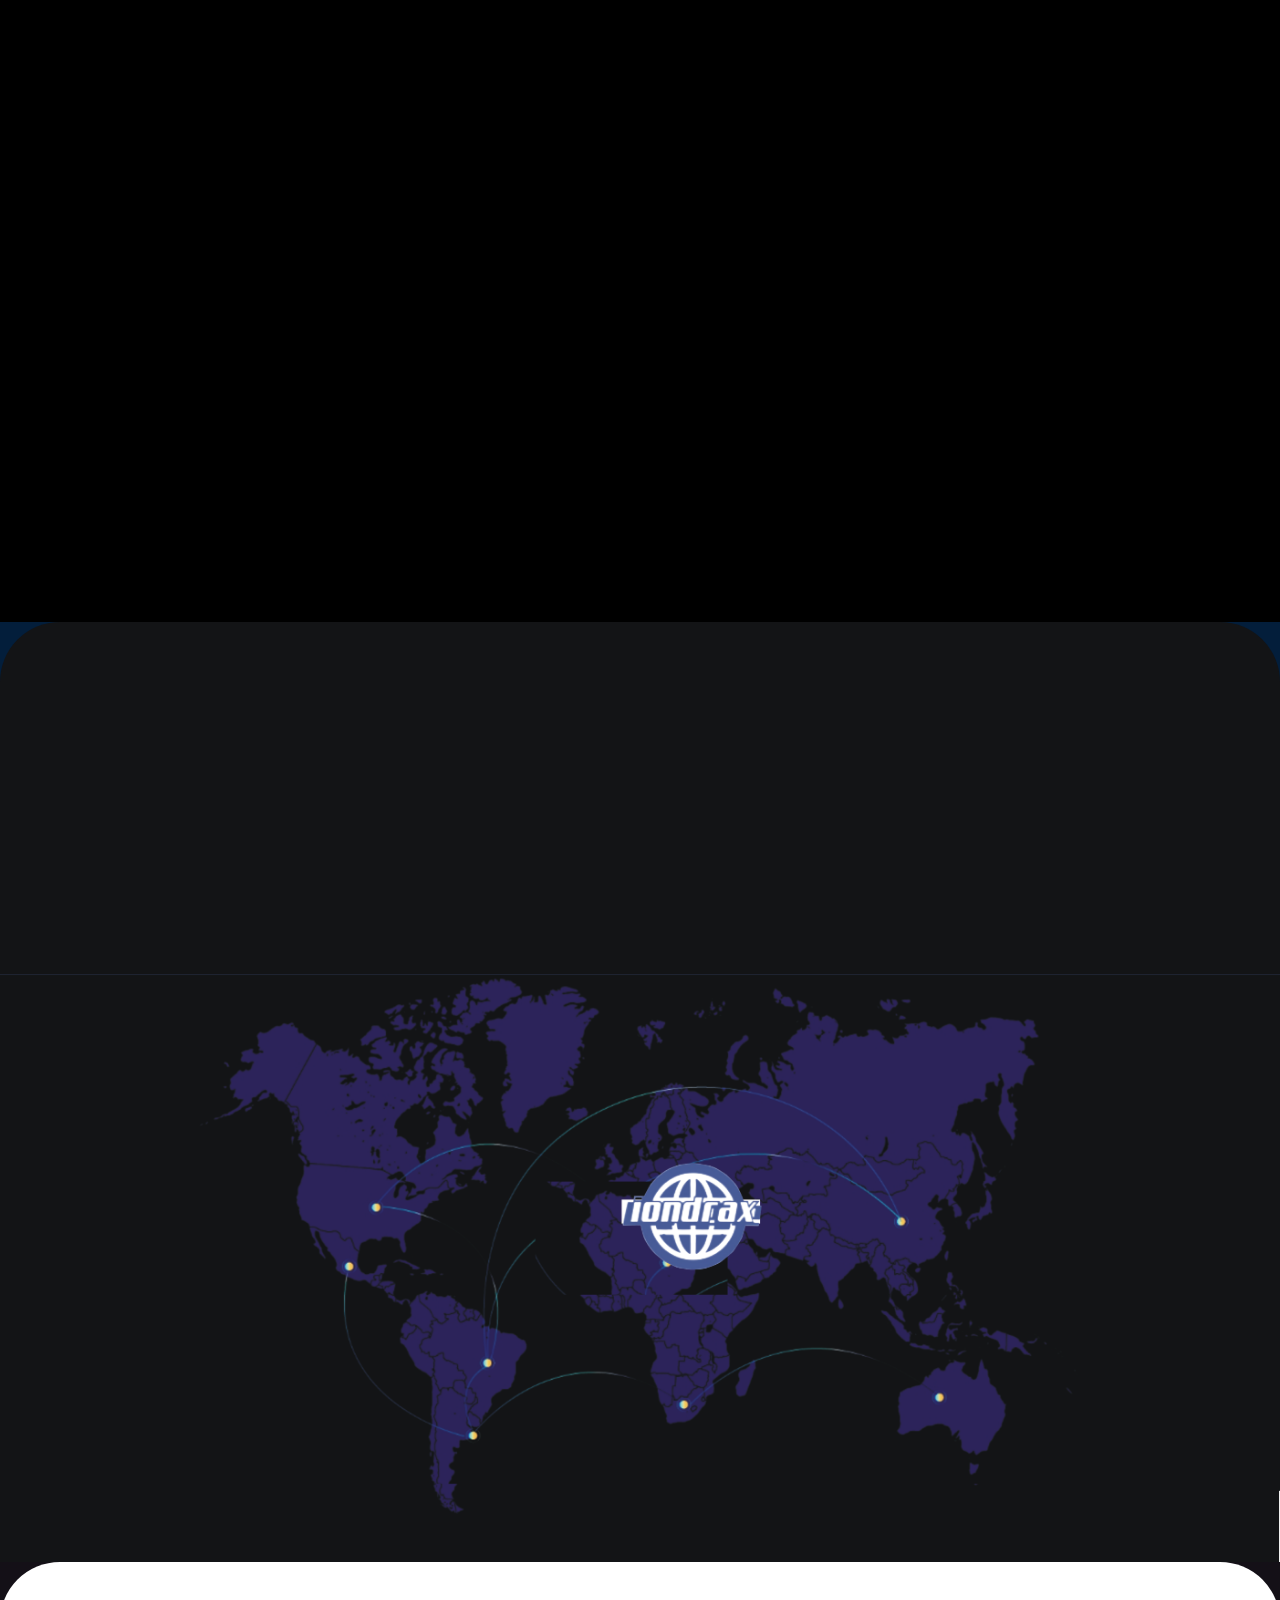
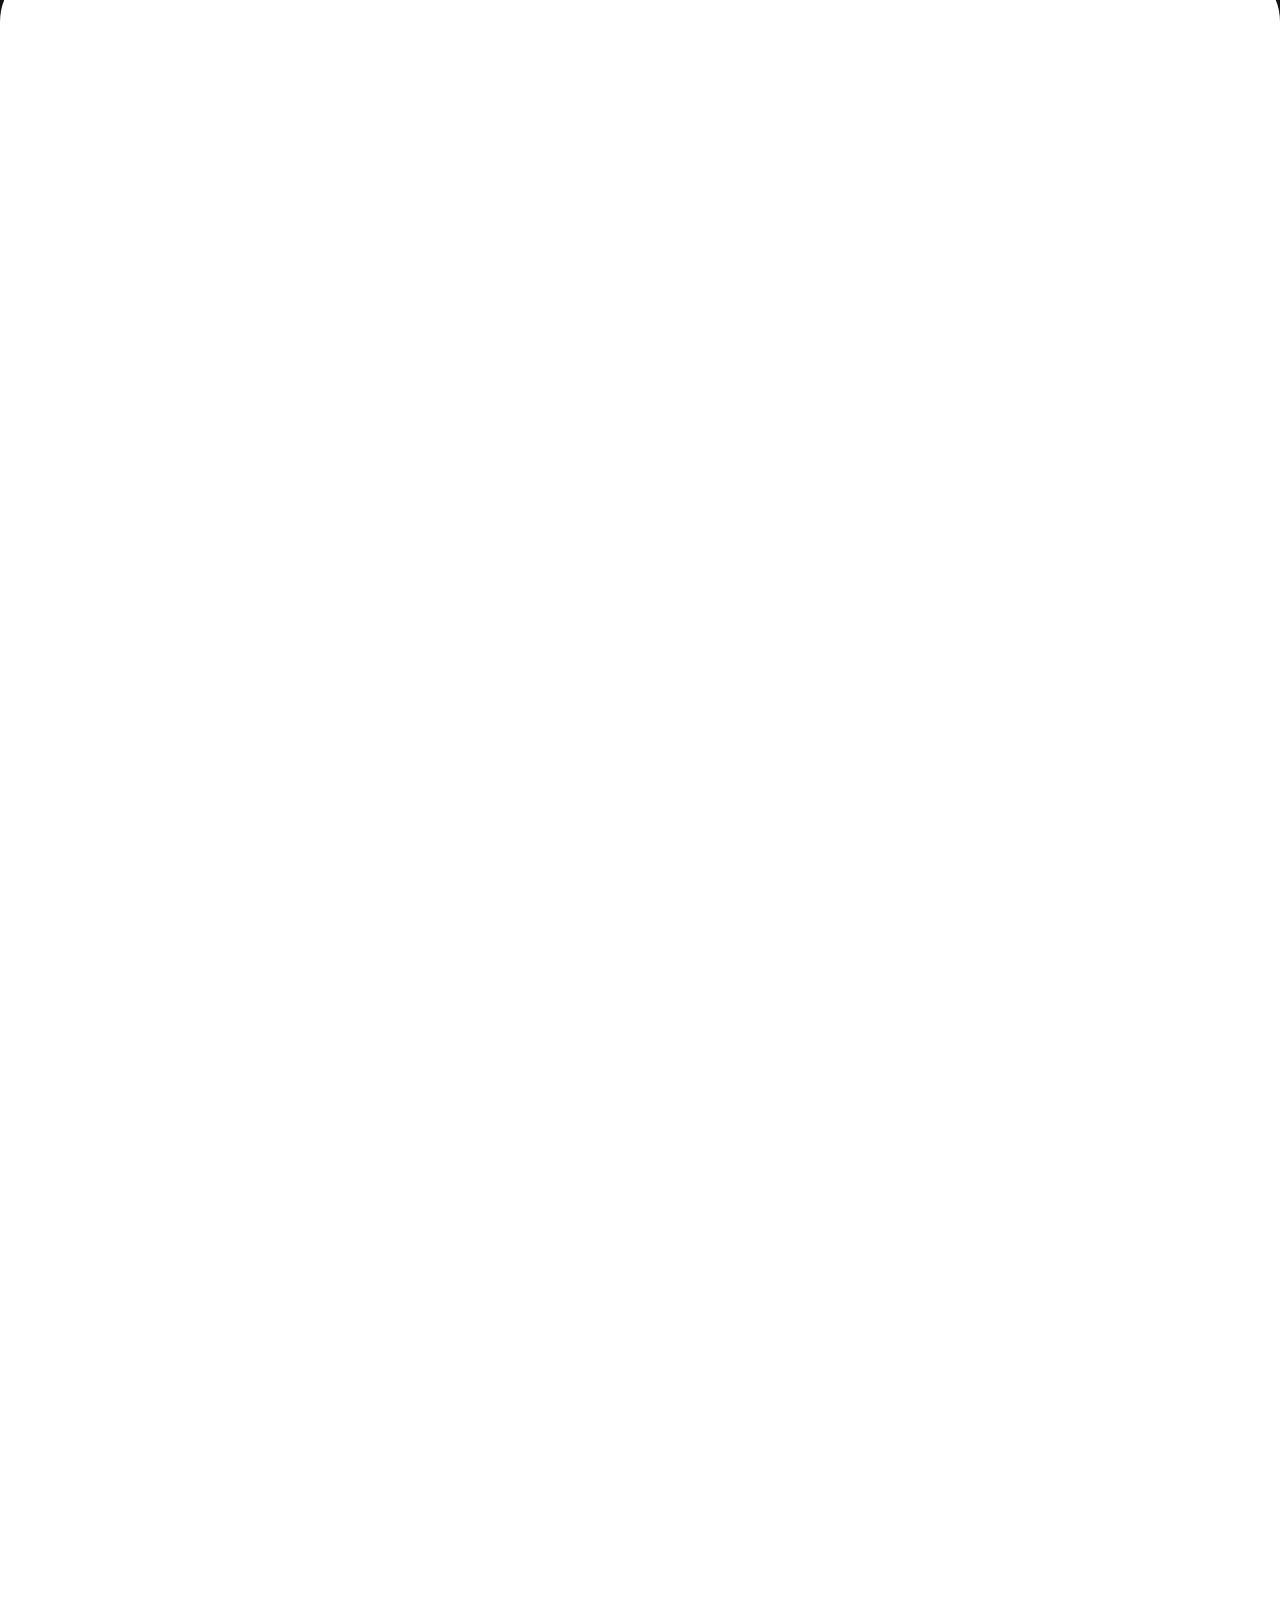
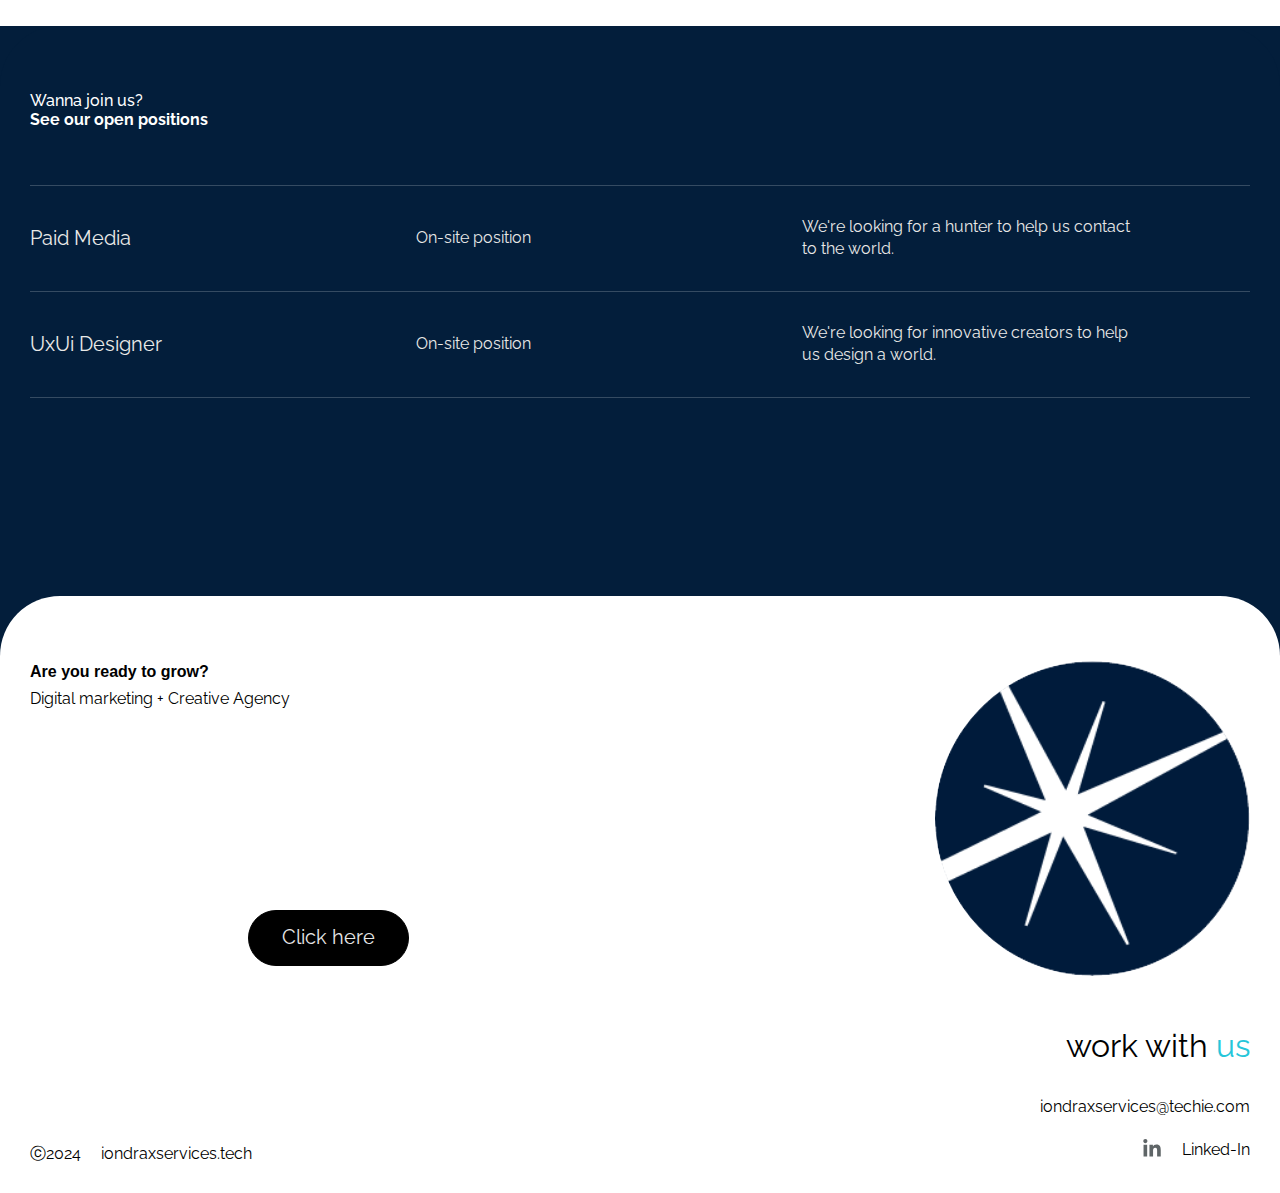
==== commit f1e341a7: "update" ====
--- a/index.html
+++ b/index.html
@@ -522,7 +522,7 @@
 				<div class="elementor-element elementor-element-58fc378 elementor-grid-1 elementor-grid-tablet-1 elementor-grid-mobile-1 elementor-widget elementor-widget-loop-grid" data-id="58fc378" data-element_type="widget" data-settings="{&quot;template_id&quot;:&quot;1419&quot;,&quot;columns&quot;:1,&quot;sticky&quot;:&quot;top&quot;,&quot;sticky_parent&quot;:&quot;yes&quot;,&quot;columns_tablet&quot;:1,&quot;sticky_offset_tablet&quot;:0,&quot;sticky_offset_mobile&quot;:70,&quot;_skin&quot;:&quot;post&quot;,&quot;columns_mobile&quot;:&quot;1&quot;,&quot;edit_handle_selector&quot;:&quot;[data-elementor-type=\&quot;loop-item\&quot;]&quot;,&quot;row_gap&quot;:{&quot;unit&quot;:&quot;px&quot;,&quot;size&quot;:&quot;&quot;,&quot;sizes&quot;:[]},&quot;row_gap_tablet&quot;:{&quot;unit&quot;:&quot;px&quot;,&quot;size&quot;:&quot;&quot;,&quot;sizes&quot;:[]},&quot;row_gap_mobile&quot;:{&quot;unit&quot;:&quot;px&quot;,&quot;size&quot;:&quot;&quot;,&quot;sizes&quot;:[]},&quot;sticky_on&quot;:[&quot;desktop&quot;,&quot;tablet&quot;,&quot;mobile&quot;],&quot;sticky_offset&quot;:0,&quot;sticky_effects_offset&quot;:0}" data-widget_type="loop-grid.post">
 				<div class="elementor-widget-container">
 			<link rel="stylesheet" href="wp-content/plugins/elementor-pro/assets/css/widget-loop-builder.min.css">		<div class="elementor-loop-container elementor-grid">
-		<style id="loop-dynamic-1419">.e-loop-item-10783 .elementor-element.elementor-element-ccb93f0:not(.elementor-motion-effects-element-type-background), .e-loop-item-10783 .elementor-element.elementor-element-ccb93f0 > .elementor-motion-effects-container > .elementor-motion-effects-layer{background-image:url("wp-content/uploads/2023/10/Portada-DigitalStrategy02.jpg");}</style><style id="loop-1419">.elementor-1419 .elementor-element.elementor-element-ccb93f0{--display:flex;--min-height:100vh;--flex-direction:row;--container-widget-width:initial;--container-widget-height:100%;--container-widget-flex-grow:1;--container-widget-align-self:stretch;--justify-content:space-between;--gap:0px 0px;--flex-wrap:wrap;--overflow:hidden;--background-transition:0.3s;--overlay-opacity:0;--border-radius:60px 60px 0px 0px;--margin-block-start:0px;--margin-block-end:0px;--margin-inline-start:0px;--margin-inline-end:0px;--z-index:6;}.elementor-1419 .elementor-element.elementor-element-ccb93f0:not(.elementor-motion-effects-element-type-background), .elementor-1419 .elementor-element.elementor-element-ccb93f0 > .elementor-motion-effects-container > .elementor-motion-effects-layer{background-color:var( --e-global-color-vamtam_accent_6 );background-position:center center;background-repeat:no-repeat;background-size:cover;}.elementor-1419 .elementor-element.elementor-element-ccb93f0::before, .elementor-1419 .elementor-element.elementor-element-ccb93f0 > .elementor-background-video-container::before, .elementor-1419 .elementor-element.elementor-element-ccb93f0 > .e-con-inner > .elementor-background-video-container::before, .elementor-1419 .elementor-element.elementor-element-ccb93f0 > .elementor-background-slideshow::before, .elementor-1419 .elementor-element.elementor-element-ccb93f0 > .e-con-inner > .elementor-background-slideshow::before, .elementor-1419 .elementor-element.elementor-element-ccb93f0 > .elementor-motion-effects-container > .elementor-motion-effects-layer::before{--background-overlay:'';background-color:#000000;}.elementor-1419 .elementor-element.elementor-element-ccb93f0:hover::before, .elementor-1419 .elementor-element.elementor-element-ccb93f0:hover > .elementor-background-video-container::before, .elementor-1419 .elementor-element.elementor-element-ccb93f0:hover > .e-con-inner > .elementor-background-video-container::before, .elementor-1419 .elementor-element.elementor-element-ccb93f0 > .elementor-background-slideshow:hover::before, .elementor-1419 .elementor-element.elementor-element-ccb93f0 > .e-con-inner > .elementor-background-slideshow:hover::before{--background-overlay:'';background-color:var( --e-global-color-vamtam_accent_6 );}.elementor-1419 .elementor-element.elementor-element-ccb93f0:hover{--overlay-opacity:0.2;}.elementor-1419 .elementor-element.elementor-element-ccb93f0, .elementor-1419 .elementor-element.elementor-element-ccb93f0::before{--overlay-transition:1s;--border-transition:0.3s;}.elementor-1419 .elementor-element.elementor-element-2168006{--display:flex;--gap:10px 0px;--background-transition:0.3s;--margin-block-start:0px;--margin-block-end:0px;--margin-inline-start:0px;--margin-inline-end:0px;--padding-block-start:40px;--padding-block-end:40px;--padding-inline-start:0px;--padding-inline-end:0px;}.elementor-1419 .elementor-element.elementor-element-2168006.e-con{--align-self:flex-end;--flex-grow:0;--flex-shrink:0;}.elementor-1419 .elementor-element.elementor-element-470a835 .elementor-icon-list-items:not(.elementor-inline-items) .elementor-icon-list-item:not(:last-child){padding-bottom:calc(10px/2);}.elementor-1419 .elementor-element.elementor-element-470a835 .elementor-icon-list-items:not(.elementor-inline-items) .elementor-icon-list-item:not(:first-child){margin-top:calc(10px/2);}.elementor-1419 .elementor-element.elementor-element-470a835 .elementor-icon-list-items.elementor-inline-items .elementor-icon-list-item{margin-right:calc(10px/2);margin-left:calc(10px/2);}.elementor-1419 .elementor-element.elementor-element-470a835 .elementor-icon-list-items.elementor-inline-items{margin-right:calc(-10px/2);margin-left:calc(-10px/2);}body.rtl .elementor-1419 .elementor-element.elementor-element-470a835 .elementor-icon-list-items.elementor-inline-items .elementor-icon-list-item:after{left:calc(-10px/2);}body:not(.rtl) .elementor-1419 .elementor-element.elementor-element-470a835 .elementor-icon-list-items.elementor-inline-items .elementor-icon-list-item:after{right:calc(-10px/2);}.elementor-1419 .elementor-element.elementor-element-470a835 .elementor-icon-list-icon{width:14px;}.elementor-1419 .elementor-element.elementor-element-470a835 .elementor-icon-list-icon i{font-size:14px;}.elementor-1419 .elementor-element.elementor-element-470a835 .elementor-icon-list-icon svg{--e-icon-list-icon-size:14px;}.elementor-1419 .elementor-element.elementor-element-470a835 .elementor-icon-list-text, .elementor-1419 .elementor-element.elementor-element-470a835 .elementor-icon-list-text a{color:#FFFFFF00;}.elementor-1419 .elementor-element.elementor-element-470a835 .elementor-icon-list-item{font-family:var( --e-global-typography-e323030-font-family ), Sans-serif;font-size:var( --e-global-typography-e323030-font-size );font-weight:var( --e-global-typography-e323030-font-weight );text-transform:var( --e-global-typography-e323030-text-transform );line-height:var( --e-global-typography-e323030-line-height );letter-spacing:var( --e-global-typography-e323030-letter-spacing );word-spacing:var( --e-global-typography-e323030-word-spacing );}.elementor-1419 .elementor-element.elementor-element-55b93c6 .elementor-heading-title{color:#FFFFFF00;}.elementor-1419 .elementor-element.elementor-element-55b93c6{width:auto;max-width:auto;}.elementor-1419 .elementor-element.elementor-element-55b93c6.elementor-element{--align-self:flex-start;}.elementor-1419 .elementor-element.elementor-element-6d6848f{--display:flex;--justify-content:center;--align-items:flex-end;--container-widget-width:calc( ( 1 - var( --container-widget-flex-grow ) ) * 100% );--background-transition:0.3s;--margin-block-start:0px;--margin-block-end:0px;--margin-inline-start:0px;--margin-inline-end:0px;--padding-block-start:30px;--padding-block-end:30px;--padding-inline-start:0px;--padding-inline-end:0px;}.elementor-1419 .elementor-element.elementor-element-6d6848f.e-con{--align-self:flex-end;}@media(max-width:1024px){.elementor-1419 .elementor-element.elementor-element-2168006{--padding-block-start:30px;--padding-block-end:30px;--padding-inline-start:0px;--padding-inline-end:0px;}.elementor-1419 .elementor-element.elementor-element-470a835 .elementor-icon-list-item{font-size:var( --e-global-typography-e323030-font-size );line-height:var( --e-global-typography-e323030-line-height );letter-spacing:var( --e-global-typography-e323030-letter-spacing );word-spacing:var( --e-global-typography-e323030-word-spacing );}}@media(max-width:767px){.elementor-1419 .elementor-element.elementor-element-ccb93f0{--content-width:90vw;--min-height:70vw;--flex-direction:row;--container-widget-width:initial;--container-widget-height:100%;--container-widget-flex-grow:1;--container-widget-align-self:stretch;--justify-content:flex-start;--border-radius:40px 40px 0px 0px;--padding-block-start:30px;--padding-block-end:30px;--padding-inline-start:20px;--padding-inline-end:20px;}.elementor-1419 .elementor-element.elementor-element-2168006{--width:83%;--min-height:10px;--padding-block-start:0px;--padding-block-end:20px;--padding-inline-start:0px;--padding-inline-end:0px;}.elementor-1419 .elementor-element.elementor-element-470a835 .elementor-icon-list-item{font-size:var( --e-global-typography-e323030-font-size );line-height:var( --e-global-typography-e323030-line-height );letter-spacing:var( --e-global-typography-e323030-letter-spacing );word-spacing:var( --e-global-typography-e323030-word-spacing );}.elementor-1419 .elementor-element.elementor-element-6d6848f{--width:17%;--min-height:10px;--justify-content:flex-start;--align-items:flex-end;--container-widget-width:calc( ( 1 - var( --container-widget-flex-grow ) ) * 100% );--padding-block-start:0px;--padding-block-end:0px;--padding-inline-start:0px;--padding-inline-end:0px;}}@media(min-width:768px){.elementor-1419 .elementor-element.elementor-element-2168006{--width:70%;}.elementor-1419 .elementor-element.elementor-element-6d6848f{--width:30%;}}</style>		<div data-elementor-type="loop-item" data-elementor-id="1419" class="elementor elementor-1419 e-loop-item e-loop-item-10783 post-10783 post type-post status-publish format-standard has-post-thumbnail hentry category-portfolio tag-branding tag-ux-ui-design tag-website" data-elementor-post-type="elementor_library" data-custom-edit-handle="1">
+		<style id="loop-dynamic-1419">.e-loop-item-10783 .elementor-element.elementor-element-ccb93f0:not(.elementor-motion-effects-element-type-background), .e-loop-item-10783 .elementor-element.elementor-element-ccb93f0 > .elementor-motion-effects-container > .elementor-motion-effects-layer{background-image:url("wp-content/uploads/2023/10/portada-DigitalStrategy02.jpg");}</style><style id="loop-1419">.elementor-1419 .elementor-element.elementor-element-ccb93f0{--display:flex;--min-height:100vh;--flex-direction:row;--container-widget-width:initial;--container-widget-height:100%;--container-widget-flex-grow:1;--container-widget-align-self:stretch;--justify-content:space-between;--gap:0px 0px;--flex-wrap:wrap;--overflow:hidden;--background-transition:0.3s;--overlay-opacity:0;--border-radius:60px 60px 0px 0px;--margin-block-start:0px;--margin-block-end:0px;--margin-inline-start:0px;--margin-inline-end:0px;--z-index:6;}.elementor-1419 .elementor-element.elementor-element-ccb93f0:not(.elementor-motion-effects-element-type-background), .elementor-1419 .elementor-element.elementor-element-ccb93f0 > .elementor-motion-effects-container > .elementor-motion-effects-layer{background-color:var( --e-global-color-vamtam_accent_6 );background-position:center center;background-repeat:no-repeat;background-size:cover;}.elementor-1419 .elementor-element.elementor-element-ccb93f0::before, .elementor-1419 .elementor-element.elementor-element-ccb93f0 > .elementor-background-video-container::before, .elementor-1419 .elementor-element.elementor-element-ccb93f0 > .e-con-inner > .elementor-background-video-container::before, .elementor-1419 .elementor-element.elementor-element-ccb93f0 > .elementor-background-slideshow::before, .elementor-1419 .elementor-element.elementor-element-ccb93f0 > .e-con-inner > .elementor-background-slideshow::before, .elementor-1419 .elementor-element.elementor-element-ccb93f0 > .elementor-motion-effects-container > .elementor-motion-effects-layer::before{--background-overlay:'';background-color:#000000;}.elementor-1419 .elementor-element.elementor-element-ccb93f0:hover::before, .elementor-1419 .elementor-element.elementor-element-ccb93f0:hover > .elementor-background-video-container::before, .elementor-1419 .elementor-element.elementor-element-ccb93f0:hover > .e-con-inner > .elementor-background-video-container::before, .elementor-1419 .elementor-element.elementor-element-ccb93f0 > .elementor-background-slideshow:hover::before, .elementor-1419 .elementor-element.elementor-element-ccb93f0 > .e-con-inner > .elementor-background-slideshow:hover::before{--background-overlay:'';background-color:var( --e-global-color-vamtam_accent_6 );}.elementor-1419 .elementor-element.elementor-element-ccb93f0:hover{--overlay-opacity:0.2;}.elementor-1419 .elementor-element.elementor-element-ccb93f0, .elementor-1419 .elementor-element.elementor-element-ccb93f0::before{--overlay-transition:1s;--border-transition:0.3s;}.elementor-1419 .elementor-element.elementor-element-2168006{--display:flex;--gap:10px 0px;--background-transition:0.3s;--margin-block-start:0px;--margin-block-end:0px;--margin-inline-start:0px;--margin-inline-end:0px;--padding-block-start:40px;--padding-block-end:40px;--padding-inline-start:0px;--padding-inline-end:0px;}.elementor-1419 .elementor-element.elementor-element-2168006.e-con{--align-self:flex-end;--flex-grow:0;--flex-shrink:0;}.elementor-1419 .elementor-element.elementor-element-470a835 .elementor-icon-list-items:not(.elementor-inline-items) .elementor-icon-list-item:not(:last-child){padding-bottom:calc(10px/2);}.elementor-1419 .elementor-element.elementor-element-470a835 .elementor-icon-list-items:not(.elementor-inline-items) .elementor-icon-list-item:not(:first-child){margin-top:calc(10px/2);}.elementor-1419 .elementor-element.elementor-element-470a835 .elementor-icon-list-items.elementor-inline-items .elementor-icon-list-item{margin-right:calc(10px/2);margin-left:calc(10px/2);}.elementor-1419 .elementor-element.elementor-element-470a835 .elementor-icon-list-items.elementor-inline-items{margin-right:calc(-10px/2);margin-left:calc(-10px/2);}body.rtl .elementor-1419 .elementor-element.elementor-element-470a835 .elementor-icon-list-items.elementor-inline-items .elementor-icon-list-item:after{left:calc(-10px/2);}body:not(.rtl) .elementor-1419 .elementor-element.elementor-element-470a835 .elementor-icon-list-items.elementor-inline-items .elementor-icon-list-item:after{right:calc(-10px/2);}.elementor-1419 .elementor-element.elementor-element-470a835 .elementor-icon-list-icon{width:14px;}.elementor-1419 .elementor-element.elementor-element-470a835 .elementor-icon-list-icon i{font-size:14px;}.elementor-1419 .elementor-element.elementor-element-470a835 .elementor-icon-list-icon svg{--e-icon-list-icon-size:14px;}.elementor-1419 .elementor-element.elementor-element-470a835 .elementor-icon-list-text, .elementor-1419 .elementor-element.elementor-element-470a835 .elementor-icon-list-text a{color:#FFFFFF00;}.elementor-1419 .elementor-element.elementor-element-470a835 .elementor-icon-list-item{font-family:var( --e-global-typography-e323030-font-family ), Sans-serif;font-size:var( --e-global-typography-e323030-font-size );font-weight:var( --e-global-typography-e323030-font-weight );text-transform:var( --e-global-typography-e323030-text-transform );line-height:var( --e-global-typography-e323030-line-height );letter-spacing:var( --e-global-typography-e323030-letter-spacing );word-spacing:var( --e-global-typography-e323030-word-spacing );}.elementor-1419 .elementor-element.elementor-element-55b93c6 .elementor-heading-title{color:#FFFFFF00;}.elementor-1419 .elementor-element.elementor-element-55b93c6{width:auto;max-width:auto;}.elementor-1419 .elementor-element.elementor-element-55b93c6.elementor-element{--align-self:flex-start;}.elementor-1419 .elementor-element.elementor-element-6d6848f{--display:flex;--justify-content:center;--align-items:flex-end;--container-widget-width:calc( ( 1 - var( --container-widget-flex-grow ) ) * 100% );--background-transition:0.3s;--margin-block-start:0px;--margin-block-end:0px;--margin-inline-start:0px;--margin-inline-end:0px;--padding-block-start:30px;--padding-block-end:30px;--padding-inline-start:0px;--padding-inline-end:0px;}.elementor-1419 .elementor-element.elementor-element-6d6848f.e-con{--align-self:flex-end;}@media(max-width:1024px){.elementor-1419 .elementor-element.elementor-element-2168006{--padding-block-start:30px;--padding-block-end:30px;--padding-inline-start:0px;--padding-inline-end:0px;}.elementor-1419 .elementor-element.elementor-element-470a835 .elementor-icon-list-item{font-size:var( --e-global-typography-e323030-font-size );line-height:var( --e-global-typography-e323030-line-height );letter-spacing:var( --e-global-typography-e323030-letter-spacing );word-spacing:var( --e-global-typography-e323030-word-spacing );}}@media(max-width:767px){.elementor-1419 .elementor-element.elementor-element-ccb93f0{--content-width:90vw;--min-height:70vw;--flex-direction:row;--container-widget-width:initial;--container-widget-height:100%;--container-widget-flex-grow:1;--container-widget-align-self:stretch;--justify-content:flex-start;--border-radius:40px 40px 0px 0px;--padding-block-start:30px;--padding-block-end:30px;--padding-inline-start:20px;--padding-inline-end:20px;}.elementor-1419 .elementor-element.elementor-element-2168006{--width:83%;--min-height:10px;--padding-block-start:0px;--padding-block-end:20px;--padding-inline-start:0px;--padding-inline-end:0px;}.elementor-1419 .elementor-element.elementor-element-470a835 .elementor-icon-list-item{font-size:var( --e-global-typography-e323030-font-size );line-height:var( --e-global-typography-e323030-line-height );letter-spacing:var( --e-global-typography-e323030-letter-spacing );word-spacing:var( --e-global-typography-e323030-word-spacing );}.elementor-1419 .elementor-element.elementor-element-6d6848f{--width:17%;--min-height:10px;--justify-content:flex-start;--align-items:flex-end;--container-widget-width:calc( ( 1 - var( --container-widget-flex-grow ) ) * 100% );--padding-block-start:0px;--padding-block-end:0px;--padding-inline-start:0px;--padding-inline-end:0px;}}@media(min-width:768px){.elementor-1419 .elementor-element.elementor-element-2168006{--width:70%;}.elementor-1419 .elementor-element.elementor-element-6d6848f{--width:30%;}}</style>		<div data-elementor-type="loop-item" data-elementor-id="1419" class="elementor elementor-1419 e-loop-item e-loop-item-10783 post-10783 post type-post status-publish format-standard has-post-thumbnail hentry category-portfolio tag-branding tag-ux-ui-design tag-website" data-elementor-post-type="elementor_library" data-custom-edit-handle="1">
 			<div class="elementor-element elementor-element-ccb93f0 e-flex e-con-boxed e-con e-parent" data-id="ccb93f0" data-element_type="container" data-settings="{&quot;background_background&quot;:&quot;classic&quot;,&quot;background_motion_fx_scale_effect&quot;:&quot;yes&quot;,&quot;background_motion_fx_devices&quot;:[&quot;desktop&quot;],&quot;background_motion_fx_motion_fx_scrolling&quot;:&quot;yes&quot;,&quot;background_motion_fx_scale_direction&quot;:&quot;in-out&quot;,&quot;background_motion_fx_scale_speed&quot;:{&quot;unit&quot;:&quot;px&quot;,&quot;size&quot;:3,&quot;sizes&quot;:[]},&quot;background_motion_fx_scale_range&quot;:{&quot;unit&quot;:&quot;%&quot;,&quot;size&quot;:&quot;&quot;,&quot;sizes&quot;:{&quot;start&quot;:10,&quot;end&quot;:55}}}" data-core-v316-plus="true">
 					<div class="e-con-inner">
 		<div class="elementor-element elementor-element-2168006 e-con-full e-flex elementor-invisible e-con e-child" data-id="2168006" data-element_type="container" data-settings="{&quot;animation&quot;:&quot;fadeInDown&quot;,&quot;animation_tablet&quot;:&quot;none&quot;}">
@@ -555,7 +555,7 @@
 				<div class="elementor-element elementor-element-a8e4362 elementor-grid-1 elementor-grid-tablet-1 elementor-grid-mobile-1 elementor-widget elementor-widget-loop-grid" data-id="a8e4362" data-element_type="widget" data-settings="{&quot;template_id&quot;:&quot;1419&quot;,&quot;columns&quot;:1,&quot;sticky&quot;:&quot;top&quot;,&quot;sticky_parent&quot;:&quot;yes&quot;,&quot;columns_tablet&quot;:1,&quot;sticky_offset_tablet&quot;:0,&quot;sticky_offset_mobile&quot;:70,&quot;_skin&quot;:&quot;post&quot;,&quot;columns_mobile&quot;:&quot;1&quot;,&quot;edit_handle_selector&quot;:&quot;[data-elementor-type=\&quot;loop-item\&quot;]&quot;,&quot;row_gap&quot;:{&quot;unit&quot;:&quot;px&quot;,&quot;size&quot;:&quot;&quot;,&quot;sizes&quot;:[]},&quot;row_gap_tablet&quot;:{&quot;unit&quot;:&quot;px&quot;,&quot;size&quot;:&quot;&quot;,&quot;sizes&quot;:[]},&quot;row_gap_mobile&quot;:{&quot;unit&quot;:&quot;px&quot;,&quot;size&quot;:&quot;&quot;,&quot;sizes&quot;:[]},&quot;sticky_on&quot;:[&quot;desktop&quot;,&quot;tablet&quot;,&quot;mobile&quot;],&quot;sticky_offset&quot;:0,&quot;sticky_effects_offset&quot;:0}" data-widget_type="loop-grid.post">
 				<div class="elementor-widget-container">
 					<div class="elementor-loop-container elementor-grid">
-		<style id="loop-dynamic-1419">.e-loop-item-10774 .elementor-element.elementor-element-ccb93f0:not(.elementor-motion-effects-element-type-background), .e-loop-item-10774 .elementor-element.elementor-element-ccb93f0 > .elementor-motion-effects-container > .elementor-motion-effects-layer{background-image:url("wp-content/uploads/2023/10/Portada-SocialMedia02.jpg");}</style>		<div data-elementor-type="loop-item" data-elementor-id="1419" class="elementor elementor-1419 e-loop-item e-loop-item-10774 post-10774 post type-post status-publish format-standard has-post-thumbnail hentry category-portfolio tag-performance-and-growth tag-ux-ui-design tag-website" data-elementor-post-type="elementor_library" data-custom-edit-handle="1">
+		<style id="loop-dynamic-1419">.e-loop-item-10774 .elementor-element.elementor-element-ccb93f0:not(.elementor-motion-effects-element-type-background), .e-loop-item-10774 .elementor-element.elementor-element-ccb93f0 > .elementor-motion-effects-container > .elementor-motion-effects-layer{background-image:url("wp-content/uploads/2023/10/portada-SocialMedia02.jpg");}</style>		<div data-elementor-type="loop-item" data-elementor-id="1419" class="elementor elementor-1419 e-loop-item e-loop-item-10774 post-10774 post type-post status-publish format-standard has-post-thumbnail hentry category-portfolio tag-performance-and-growth tag-ux-ui-design tag-website" data-elementor-post-type="elementor_library" data-custom-edit-handle="1">
 			<div class="elementor-element elementor-element-ccb93f0 e-flex e-con-boxed e-con e-parent" data-id="ccb93f0" data-element_type="container" data-settings="{&quot;background_background&quot;:&quot;classic&quot;,&quot;background_motion_fx_scale_effect&quot;:&quot;yes&quot;,&quot;background_motion_fx_devices&quot;:[&quot;desktop&quot;],&quot;background_motion_fx_motion_fx_scrolling&quot;:&quot;yes&quot;,&quot;background_motion_fx_scale_direction&quot;:&quot;in-out&quot;,&quot;background_motion_fx_scale_speed&quot;:{&quot;unit&quot;:&quot;px&quot;,&quot;size&quot;:3,&quot;sizes&quot;:[]},&quot;background_motion_fx_scale_range&quot;:{&quot;unit&quot;:&quot;%&quot;,&quot;size&quot;:&quot;&quot;,&quot;sizes&quot;:{&quot;start&quot;:10,&quot;end&quot;:55}}}" data-core-v316-plus="true">
 					<div class="e-con-inner">
 		<div class="elementor-element elementor-element-2168006 e-con-full e-flex elementor-invisible e-con e-child" data-id="2168006" data-element_type="container" data-settings="{&quot;animation&quot;:&quot;fadeInDown&quot;,&quot;animation_tablet&quot;:&quot;none&quot;}">
@@ -588,7 +588,7 @@
 				<div class="elementor-element elementor-element-d313492 elementor-grid-1 elementor-grid-tablet-1 elementor-grid-mobile-1 elementor-widget elementor-widget-loop-grid" data-id="d313492" data-element_type="widget" data-settings="{&quot;template_id&quot;:&quot;1419&quot;,&quot;columns&quot;:1,&quot;sticky&quot;:&quot;top&quot;,&quot;sticky_parent&quot;:&quot;yes&quot;,&quot;columns_tablet&quot;:1,&quot;sticky_offset_tablet&quot;:0,&quot;_skin&quot;:&quot;post&quot;,&quot;columns_mobile&quot;:&quot;1&quot;,&quot;edit_handle_selector&quot;:&quot;[data-elementor-type=\&quot;loop-item\&quot;]&quot;,&quot;row_gap&quot;:{&quot;unit&quot;:&quot;px&quot;,&quot;size&quot;:&quot;&quot;,&quot;sizes&quot;:[]},&quot;row_gap_tablet&quot;:{&quot;unit&quot;:&quot;px&quot;,&quot;size&quot;:&quot;&quot;,&quot;sizes&quot;:[]},&quot;row_gap_mobile&quot;:{&quot;unit&quot;:&quot;px&quot;,&quot;size&quot;:&quot;&quot;,&quot;sizes&quot;:[]},&quot;sticky_on&quot;:[&quot;desktop&quot;,&quot;tablet&quot;,&quot;mobile&quot;],&quot;sticky_offset&quot;:0,&quot;sticky_effects_offset&quot;:0}" data-widget_type="loop-grid.post">
 				<div class="elementor-widget-container">
 					<div class="elementor-loop-container elementor-grid">
-		<style id="loop-dynamic-1419">.e-loop-item-394 .elementor-element.elementor-element-ccb93f0:not(.elementor-motion-effects-element-type-background), .e-loop-item-394 .elementor-element.elementor-element-ccb93f0 > .elementor-motion-effects-container > .elementor-motion-effects-layer{background-image:url("wp-content/uploads/2023/10/Portada-BrandingSolutions02.jpg");}</style>		<div data-elementor-type="loop-item" data-elementor-id="1419" class="elementor elementor-1419 e-loop-item e-loop-item-394 post-394 post type-post status-publish format-standard has-post-thumbnail hentry category-portfolio tag-art-direction tag-branding tag-strategy tag-website-design" data-elementor-post-type="elementor_library" data-custom-edit-handle="1">
+		<style id="loop-dynamic-1419">.e-loop-item-394 .elementor-element.elementor-element-ccb93f0:not(.elementor-motion-effects-element-type-background), .e-loop-item-394 .elementor-element.elementor-element-ccb93f0 > .elementor-motion-effects-container > .elementor-motion-effects-layer{background-image:url("wp-content/uploads/2023/10/portada-BrandingSolutions02.jpg");}</style>		<div data-elementor-type="loop-item" data-elementor-id="1419" class="elementor elementor-1419 e-loop-item e-loop-item-394 post-394 post type-post status-publish format-standard has-post-thumbnail hentry category-portfolio tag-art-direction tag-branding tag-strategy tag-website-design" data-elementor-post-type="elementor_library" data-custom-edit-handle="1">
 			<div class="elementor-element elementor-element-ccb93f0 e-flex e-con-boxed e-con e-parent" data-id="ccb93f0" data-element_type="container" data-settings="{&quot;background_background&quot;:&quot;classic&quot;,&quot;background_motion_fx_scale_effect&quot;:&quot;yes&quot;,&quot;background_motion_fx_devices&quot;:[&quot;desktop&quot;],&quot;background_motion_fx_motion_fx_scrolling&quot;:&quot;yes&quot;,&quot;background_motion_fx_scale_direction&quot;:&quot;in-out&quot;,&quot;background_motion_fx_scale_speed&quot;:{&quot;unit&quot;:&quot;px&quot;,&quot;size&quot;:3,&quot;sizes&quot;:[]},&quot;background_motion_fx_scale_range&quot;:{&quot;unit&quot;:&quot;%&quot;,&quot;size&quot;:&quot;&quot;,&quot;sizes&quot;:{&quot;start&quot;:10,&quot;end&quot;:55}}}" data-core-v316-plus="true">
 					<div class="e-con-inner">
 		<div class="elementor-element elementor-element-2168006 e-con-full e-flex elementor-invisible e-con e-child" data-id="2168006" data-element_type="container" data-settings="{&quot;animation&quot;:&quot;fadeInDown&quot;,&quot;animation_tablet&quot;:&quot;none&quot;}">
@@ -621,7 +621,7 @@
 				<div class="elementor-element elementor-element-23102b2 elementor-grid-1 elementor-grid-tablet-1 elementor-grid-mobile-1 elementor-widget elementor-widget-loop-grid" data-id="23102b2" data-element_type="widget" data-settings="{&quot;template_id&quot;:&quot;1419&quot;,&quot;columns&quot;:1,&quot;sticky&quot;:&quot;top&quot;,&quot;sticky_parent&quot;:&quot;yes&quot;,&quot;columns_tablet&quot;:1,&quot;sticky_offset_tablet&quot;:0,&quot;_skin&quot;:&quot;post&quot;,&quot;columns_mobile&quot;:&quot;1&quot;,&quot;edit_handle_selector&quot;:&quot;[data-elementor-type=\&quot;loop-item\&quot;]&quot;,&quot;row_gap&quot;:{&quot;unit&quot;:&quot;px&quot;,&quot;size&quot;:&quot;&quot;,&quot;sizes&quot;:[]},&quot;row_gap_tablet&quot;:{&quot;unit&quot;:&quot;px&quot;,&quot;size&quot;:&quot;&quot;,&quot;sizes&quot;:[]},&quot;row_gap_mobile&quot;:{&quot;unit&quot;:&quot;px&quot;,&quot;size&quot;:&quot;&quot;,&quot;sizes&quot;:[]},&quot;sticky_on&quot;:[&quot;desktop&quot;,&quot;tablet&quot;,&quot;mobile&quot;],&quot;sticky_offset&quot;:0,&quot;sticky_effects_offset&quot;:0}" data-widget_type="loop-grid.post">
 				<div class="elementor-widget-container">
 					<div class="elementor-loop-container elementor-grid">
-		<style id="loop-dynamic-1419">.e-loop-item-392 .elementor-element.elementor-element-ccb93f0:not(.elementor-motion-effects-element-type-background), .e-loop-item-392 .elementor-element.elementor-element-ccb93f0 > .elementor-motion-effects-container > .elementor-motion-effects-layer{background-image:url("wp-content/uploads/2023/10/Portada-advertisign.jpg");}</style>		<div data-elementor-type="loop-item" data-elementor-id="1419" class="elementor elementor-1419 e-loop-item e-loop-item-392 post-392 post type-post status-publish format-standard has-post-thumbnail hentry category-portfolio tag-art-direction tag-branding tag-website" data-elementor-post-type="elementor_library" data-custom-edit-handle="1">
+		<style id="loop-dynamic-1419">.e-loop-item-392 .elementor-element.elementor-element-ccb93f0:not(.elementor-motion-effects-element-type-background), .e-loop-item-392 .elementor-element.elementor-element-ccb93f0 > .elementor-motion-effects-container > .elementor-motion-effects-layer{background-image:url("wp-content/uploads/2023/10/portada-advertisign.jpg");}</style>		<div data-elementor-type="loop-item" data-elementor-id="1419" class="elementor elementor-1419 e-loop-item e-loop-item-392 post-392 post type-post status-publish format-standard has-post-thumbnail hentry category-portfolio tag-art-direction tag-branding tag-website" data-elementor-post-type="elementor_library" data-custom-edit-handle="1">
 			<div class="elementor-element elementor-element-ccb93f0 e-flex e-con-boxed e-con e-parent" data-id="ccb93f0" data-element_type="container" data-settings="{&quot;background_background&quot;:&quot;classic&quot;,&quot;background_motion_fx_scale_effect&quot;:&quot;yes&quot;,&quot;background_motion_fx_devices&quot;:[&quot;desktop&quot;],&quot;background_motion_fx_motion_fx_scrolling&quot;:&quot;yes&quot;,&quot;background_motion_fx_scale_direction&quot;:&quot;in-out&quot;,&quot;background_motion_fx_scale_speed&quot;:{&quot;unit&quot;:&quot;px&quot;,&quot;size&quot;:3,&quot;sizes&quot;:[]},&quot;background_motion_fx_scale_range&quot;:{&quot;unit&quot;:&quot;%&quot;,&quot;size&quot;:&quot;&quot;,&quot;sizes&quot;:{&quot;start&quot;:10,&quot;end&quot;:55}}}" data-core-v316-plus="true">
 					<div class="e-con-inner">
 		<div class="elementor-element elementor-element-2168006 e-con-full e-flex elementor-invisible e-con e-child" data-id="2168006" data-element_type="container" data-settings="{&quot;animation&quot;:&quot;fadeInDown&quot;,&quot;animation_tablet&quot;:&quot;none&quot;}">
@@ -654,7 +654,7 @@
 				<div class="elementor-element elementor-element-524f8d8 elementor-grid-1 elementor-grid-tablet-1 elementor-grid-mobile-1 elementor-widget elementor-widget-loop-grid" data-id="524f8d8" data-element_type="widget" data-settings="{&quot;template_id&quot;:&quot;1419&quot;,&quot;columns&quot;:1,&quot;sticky&quot;:&quot;top&quot;,&quot;sticky_parent&quot;:&quot;yes&quot;,&quot;columns_tablet&quot;:1,&quot;sticky_offset_tablet&quot;:0,&quot;_skin&quot;:&quot;post&quot;,&quot;columns_mobile&quot;:&quot;1&quot;,&quot;edit_handle_selector&quot;:&quot;[data-elementor-type=\&quot;loop-item\&quot;]&quot;,&quot;row_gap&quot;:{&quot;unit&quot;:&quot;px&quot;,&quot;size&quot;:&quot;&quot;,&quot;sizes&quot;:[]},&quot;row_gap_tablet&quot;:{&quot;unit&quot;:&quot;px&quot;,&quot;size&quot;:&quot;&quot;,&quot;sizes&quot;:[]},&quot;row_gap_mobile&quot;:{&quot;unit&quot;:&quot;px&quot;,&quot;size&quot;:&quot;&quot;,&quot;sizes&quot;:[]},&quot;sticky_on&quot;:[&quot;desktop&quot;,&quot;tablet&quot;,&quot;mobile&quot;],&quot;sticky_offset&quot;:0,&quot;sticky_effects_offset&quot;:0}" data-widget_type="loop-grid.post">
 				<div class="elementor-widget-container">
 					<div class="elementor-loop-container elementor-grid">
-		<style id="loop-dynamic-1419">.e-loop-item-10794 .elementor-element.elementor-element-ccb93f0:not(.elementor-motion-effects-element-type-background), .e-loop-item-10794 .elementor-element.elementor-element-ccb93f0 > .elementor-motion-effects-container > .elementor-motion-effects-layer{background-image:url("wp-content/uploads/2023/10/Portada-UxUiDesign02.jpg");}</style>		<div data-elementor-type="loop-item" data-elementor-id="1419" class="elementor elementor-1419 e-loop-item e-loop-item-10794 post-10794 post type-post status-publish format-standard has-post-thumbnail hentry category-portfolio tag-art-direction tag-user-research tag-user-testing" data-elementor-post-type="elementor_library" data-custom-edit-handle="1">
+		<style id="loop-dynamic-1419">.e-loop-item-10794 .elementor-element.elementor-element-ccb93f0:not(.elementor-motion-effects-element-type-background), .e-loop-item-10794 .elementor-element.elementor-element-ccb93f0 > .elementor-motion-effects-container > .elementor-motion-effects-layer{background-image:url("wp-content/uploads/2023/10/portada-UxUiDesign02.jpg");}</style>		<div data-elementor-type="loop-item" data-elementor-id="1419" class="elementor elementor-1419 e-loop-item e-loop-item-10794 post-10794 post type-post status-publish format-standard has-post-thumbnail hentry category-portfolio tag-art-direction tag-user-research tag-user-testing" data-elementor-post-type="elementor_library" data-custom-edit-handle="1">
 			<div class="elementor-element elementor-element-ccb93f0 e-flex e-con-boxed e-con e-parent" data-id="ccb93f0" data-element_type="container" data-settings="{&quot;background_background&quot;:&quot;classic&quot;,&quot;background_motion_fx_scale_effect&quot;:&quot;yes&quot;,&quot;background_motion_fx_devices&quot;:[&quot;desktop&quot;],&quot;background_motion_fx_motion_fx_scrolling&quot;:&quot;yes&quot;,&quot;background_motion_fx_scale_direction&quot;:&quot;in-out&quot;,&quot;background_motion_fx_scale_speed&quot;:{&quot;unit&quot;:&quot;px&quot;,&quot;size&quot;:3,&quot;sizes&quot;:[]},&quot;background_motion_fx_scale_range&quot;:{&quot;unit&quot;:&quot;%&quot;,&quot;size&quot;:&quot;&quot;,&quot;sizes&quot;:{&quot;start&quot;:10,&quot;end&quot;:55}}}" data-core-v316-plus="true">
 					<div class="e-con-inner">
 		<div class="elementor-element elementor-element-2168006 e-con-full e-flex elementor-invisible e-con e-child" data-id="2168006" data-element_type="container" data-settings="{&quot;animation&quot;:&quot;fadeInDown&quot;,&quot;animation_tablet&quot;:&quot;none&quot;}">
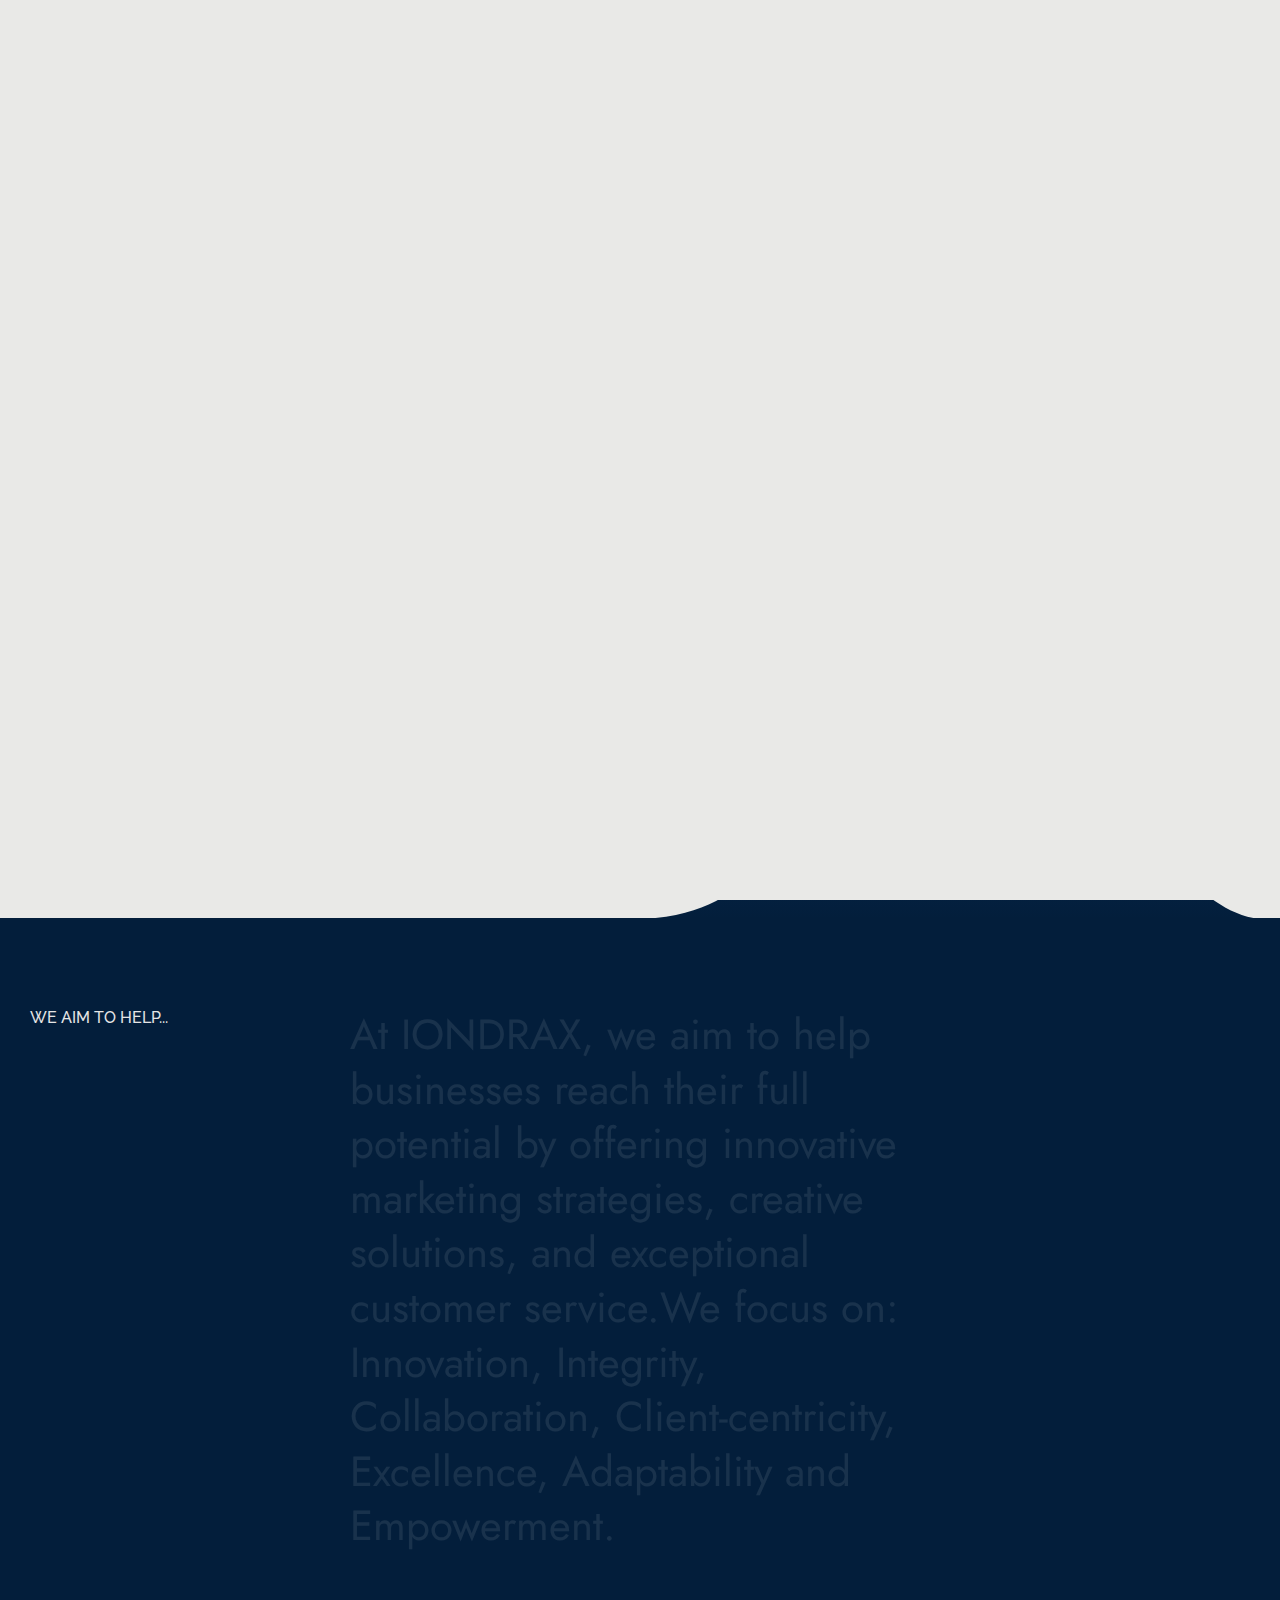
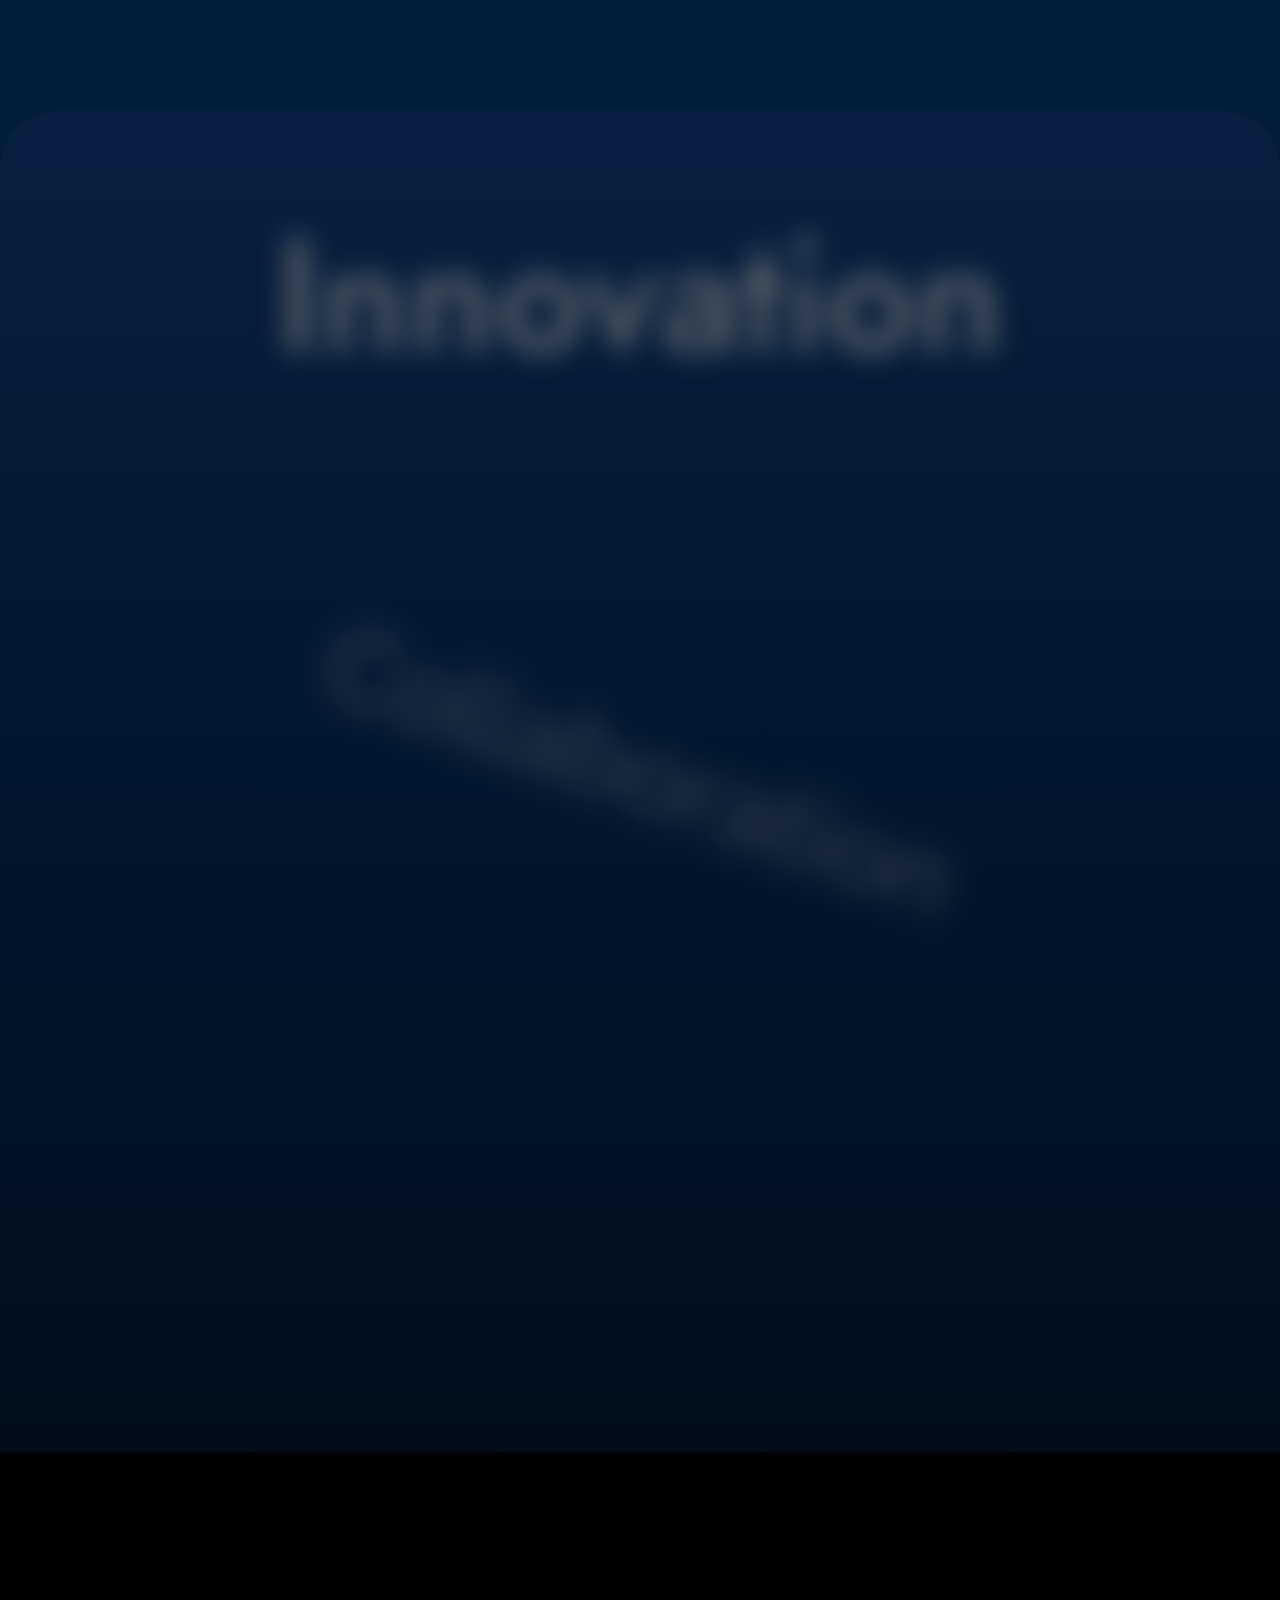
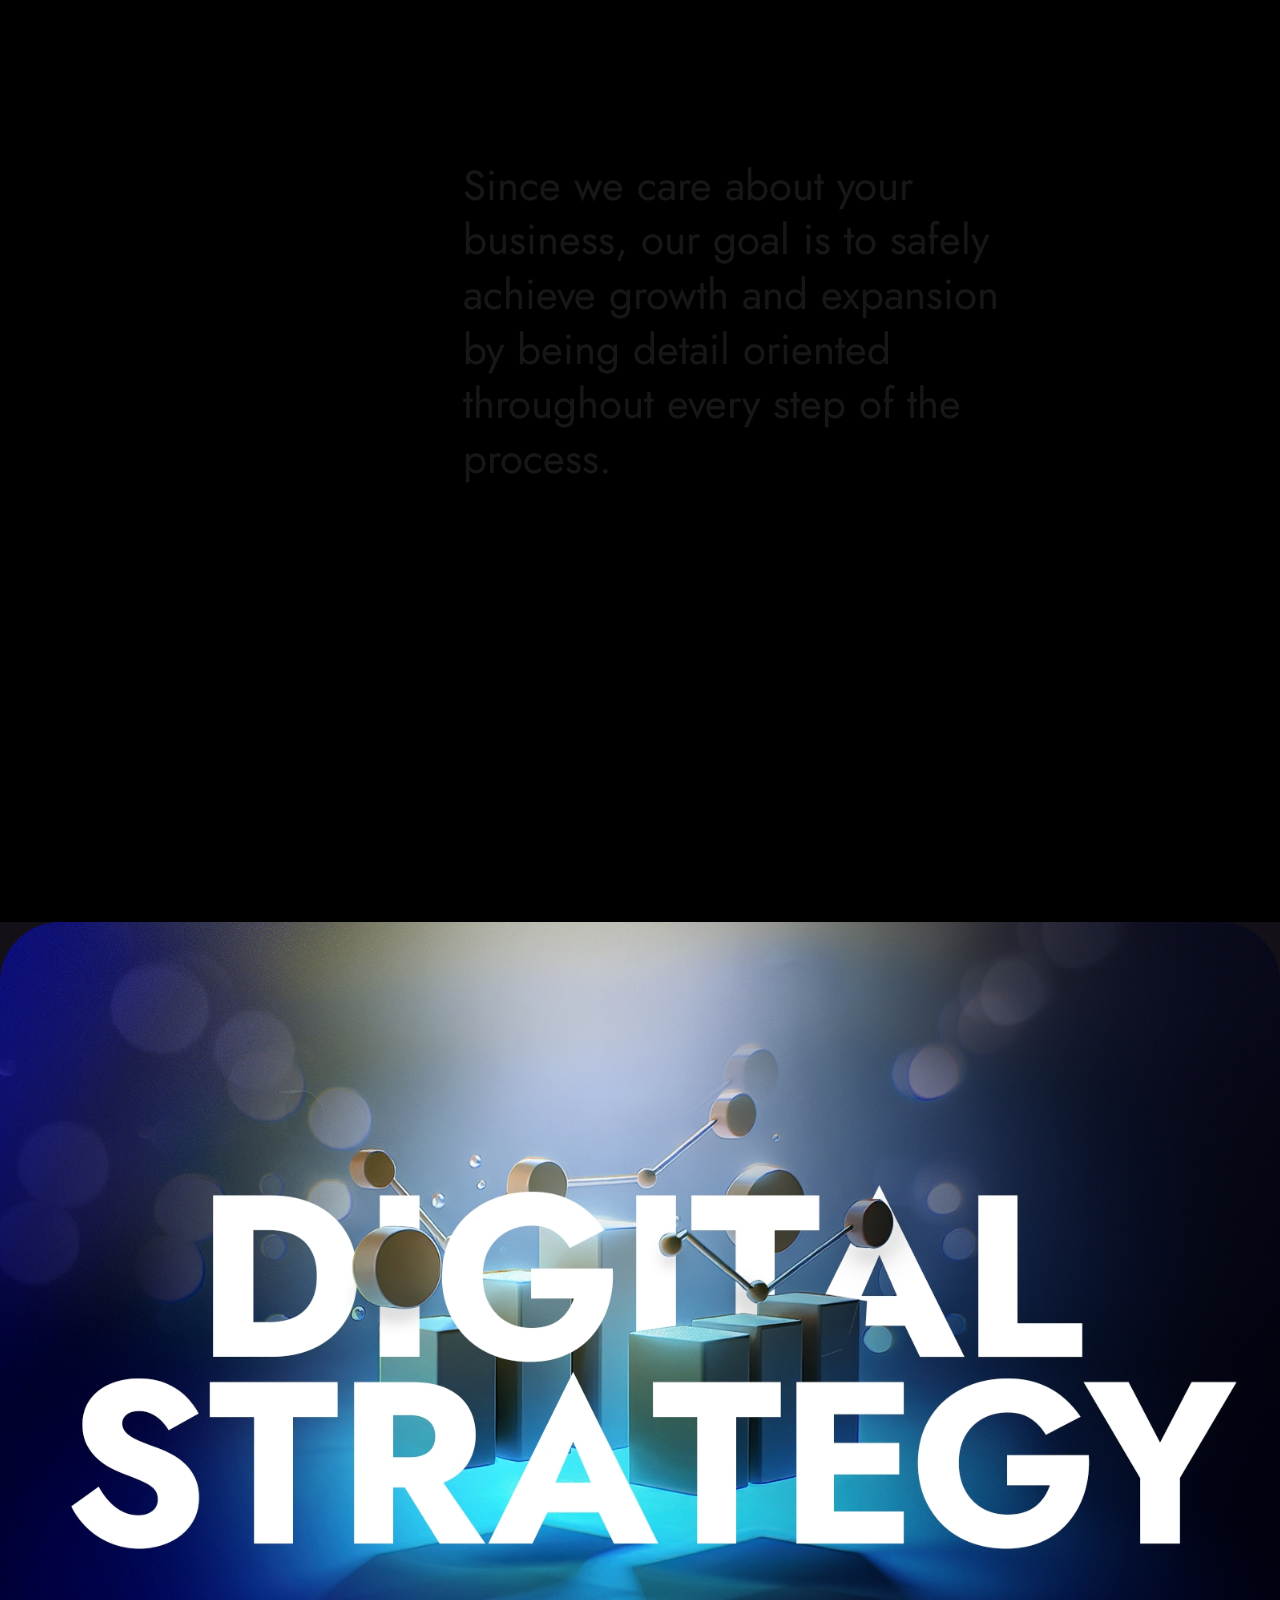
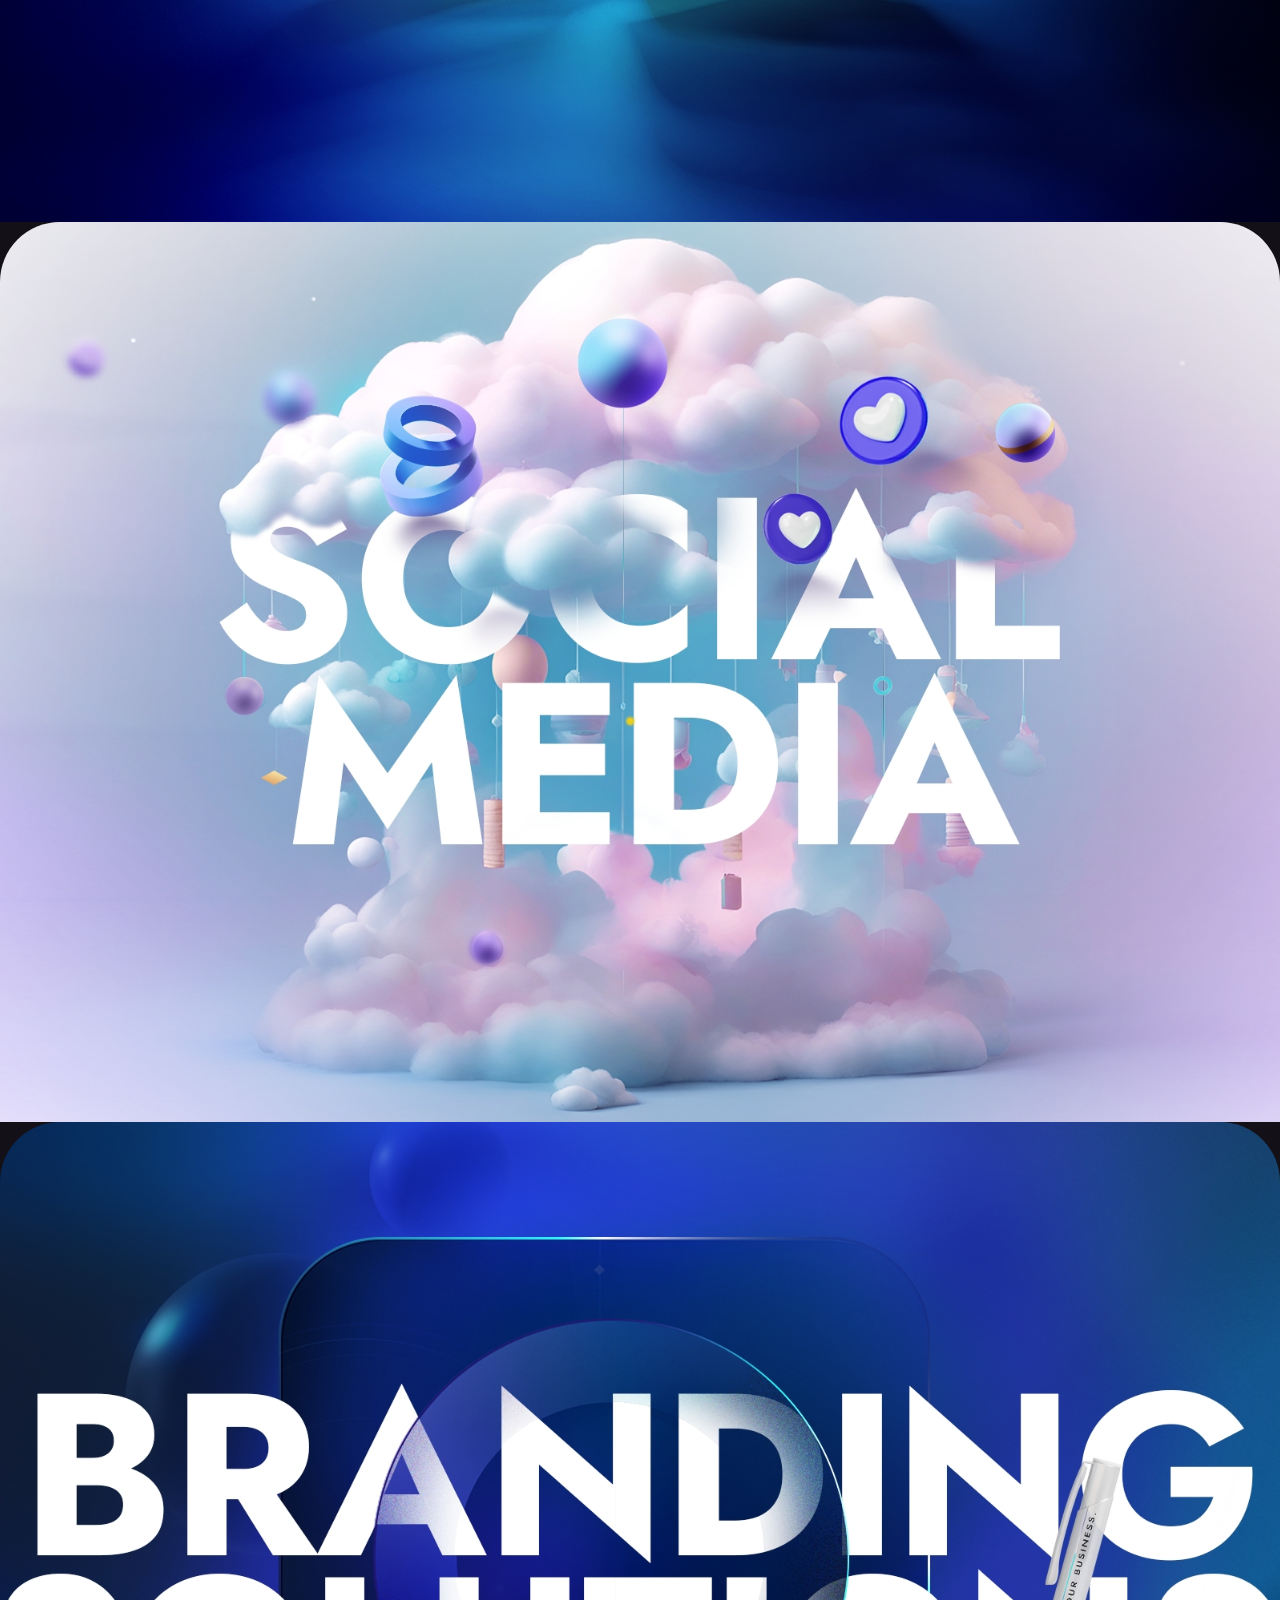
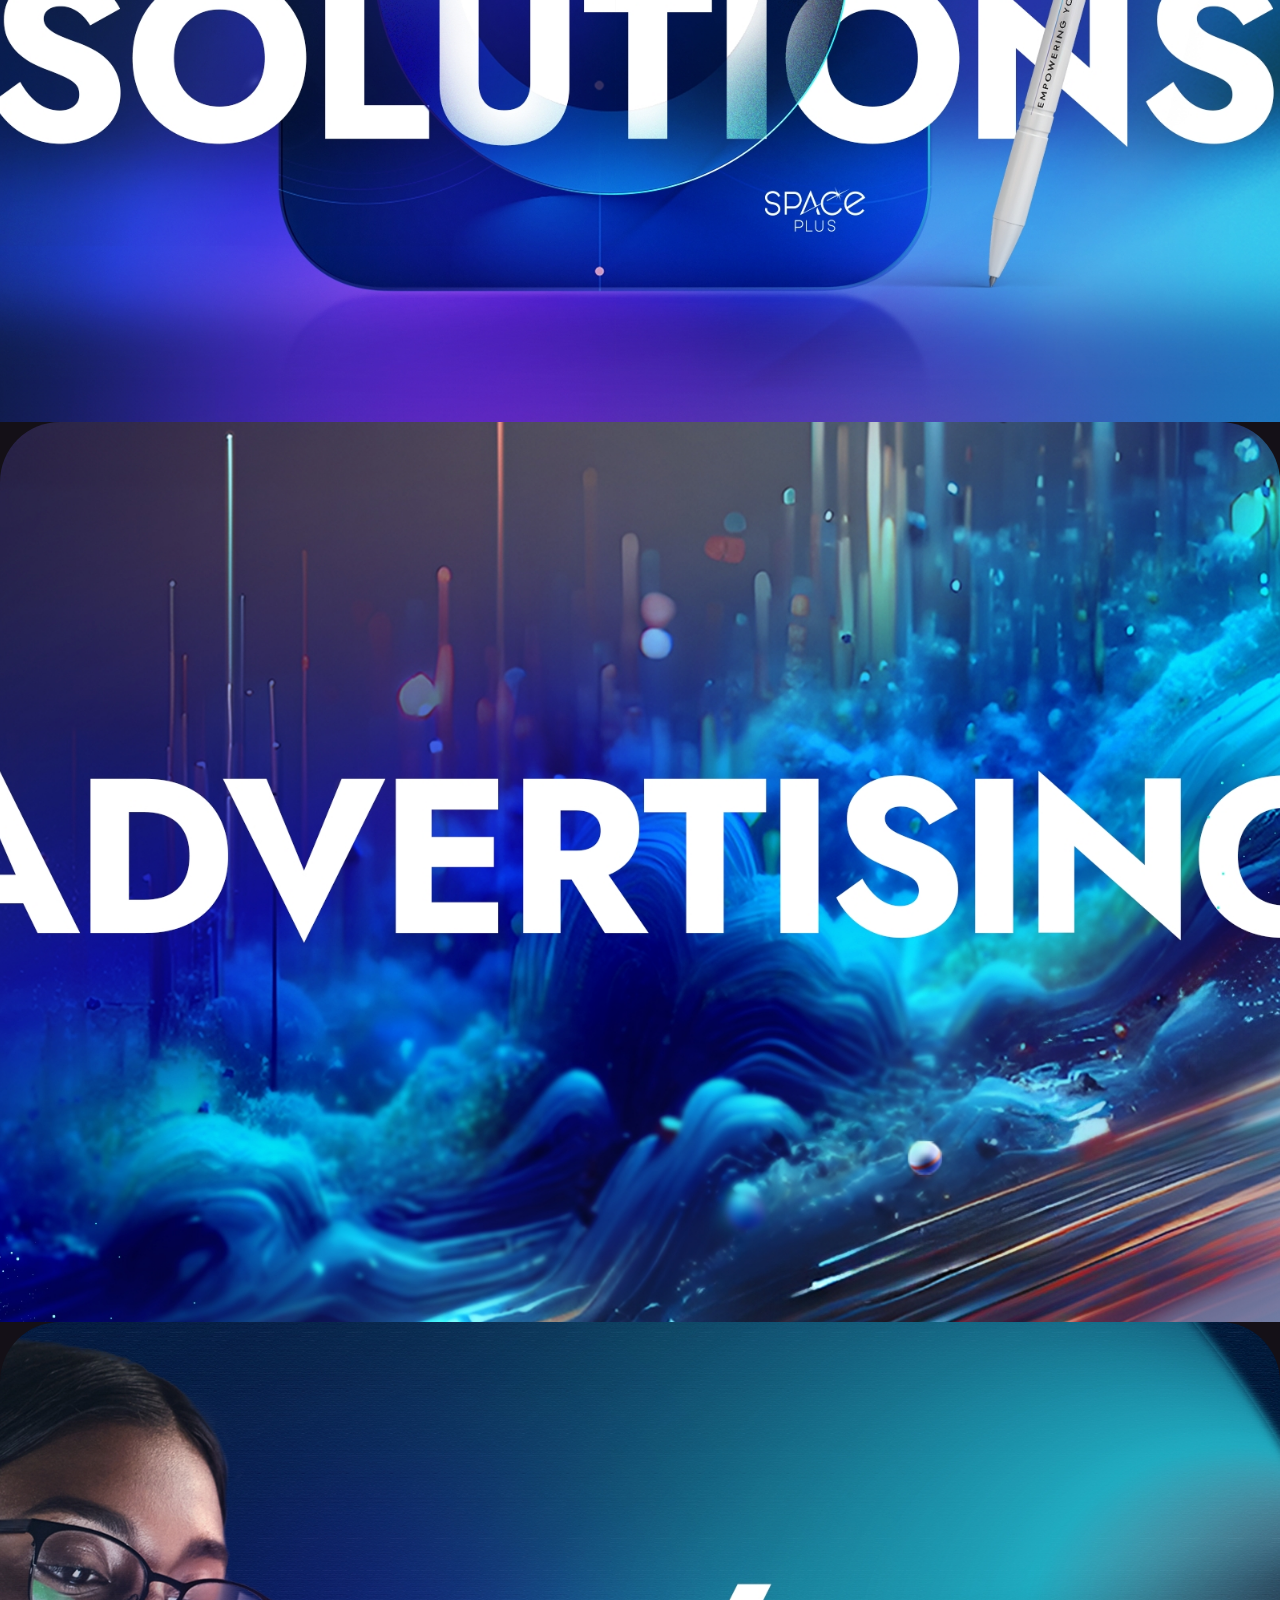
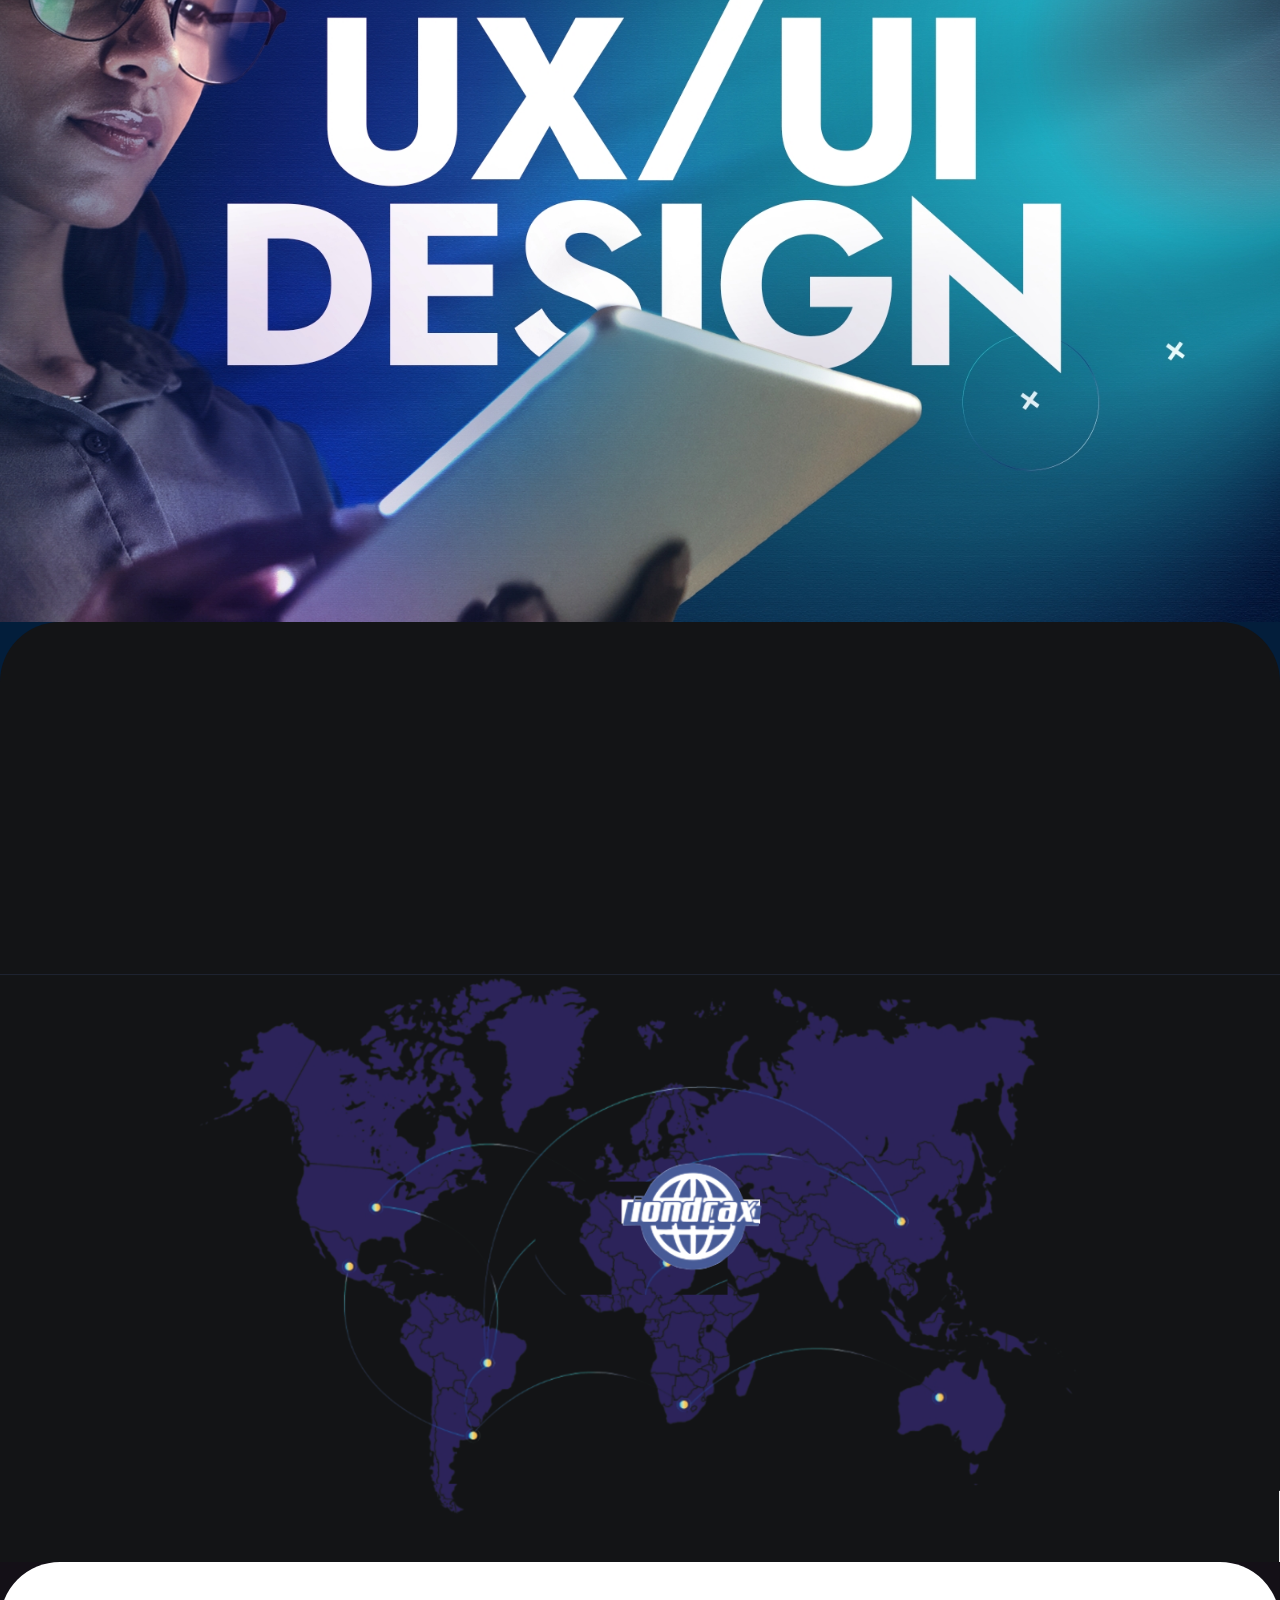
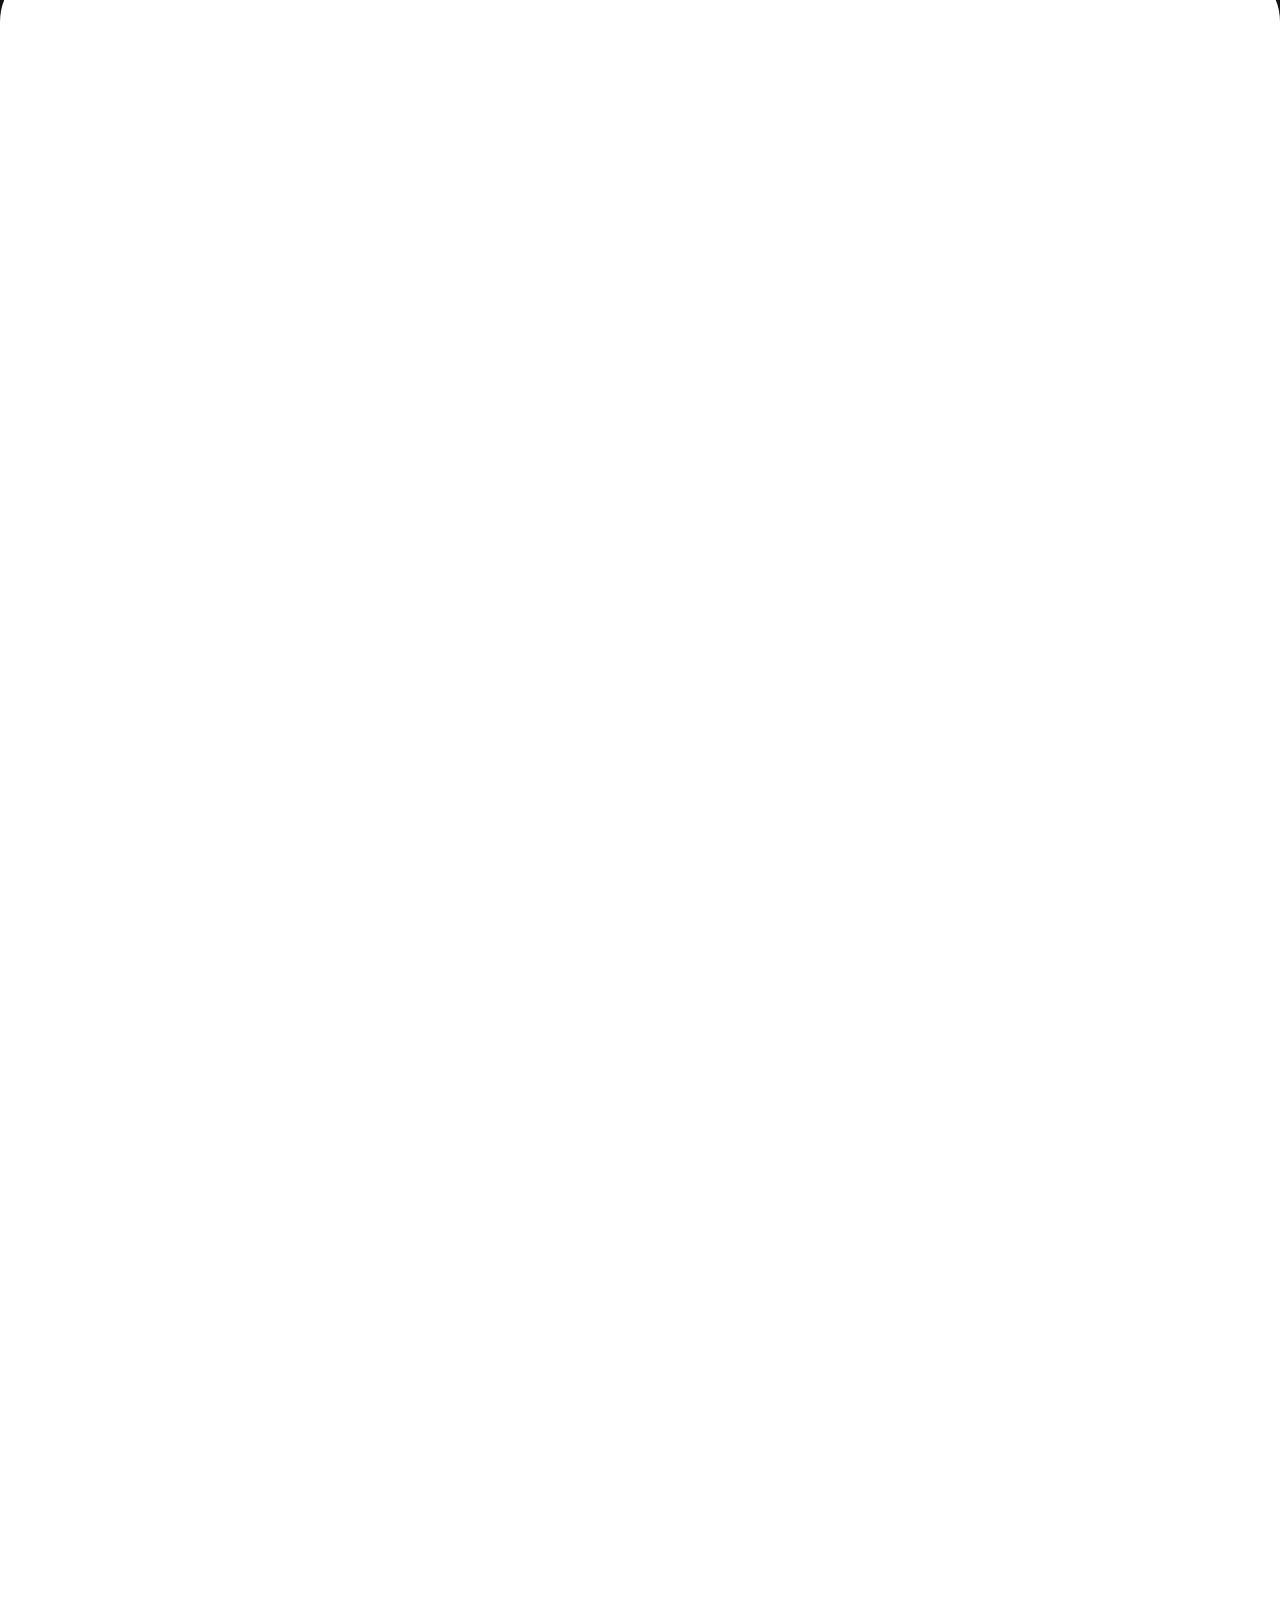
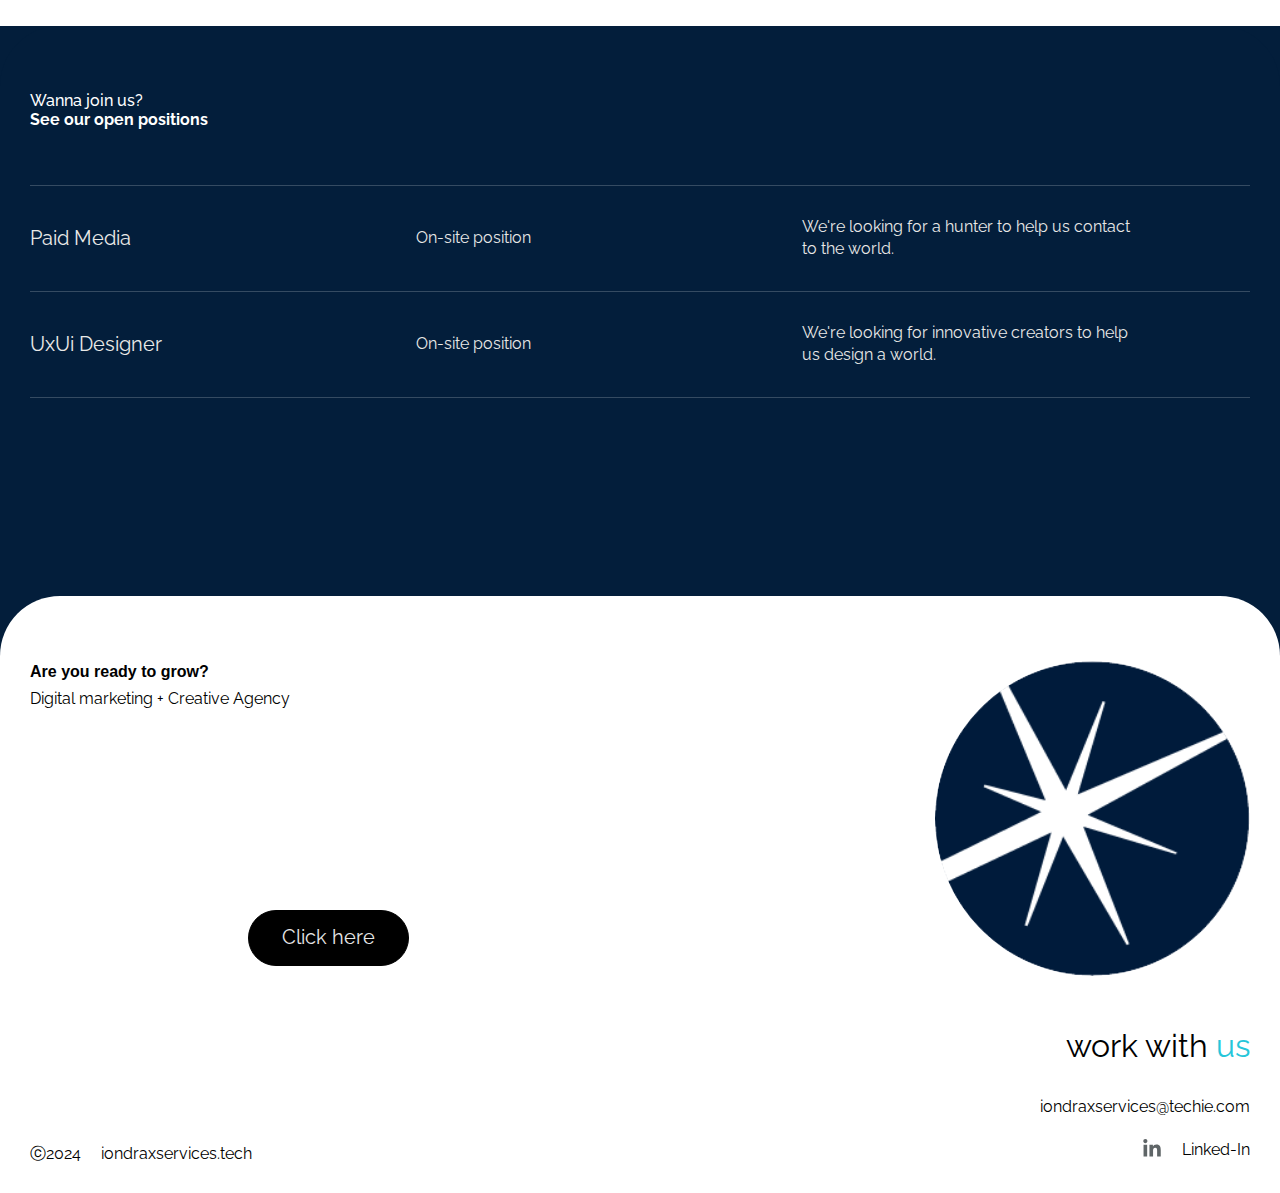
==== commit cb1024f1: "update" ====
--- a/index.html
+++ b/index.html
@@ -160,13 +160,13 @@
 		<meta property="og:title" content="Home - IONDRAX Services" />
 		<meta property="og:description" content="EMPOWERING YOUR BUSINESS WE AIM TO HELP... At IONDRAX, we aim to help businesses reach their full potential by offering innovative marketing strategies, creative solutions, and exceptional customer service.We focus on: Innovation, Integrity, Collaboration, Client-centricity, Excellence, Adaptability and Empowerment. About Innovation Integrity Collaboration Client-centricity Excellence Adaptability Empowerment GLOBAL Marketing &amp; Technology Since we care about" />
 		<meta property="og:url" content="index.html" />
-		<meta property="og:image" content="wp-content/uploads/2023/09/SpacePlusLogo-menu01-240x100-1.png" />
-		<meta property="og:image:secure_url" content="wp-content/uploads/2023/09/SpacePlusLogo-menu01-240x100-1.png" />
+		<meta property="og:image" content="wp-content/uploads/2023/09/spacepluslogo-menu01-240x100-1.png" />
+		<meta property="og:image:secure_url" content="wp-content/uploads/2023/09/spacepluslogo-menu01-240x100-1.png" />
 		<meta name="twitter:title" content="Home - IONDRAX Services" />
 		<meta name="twitter:description" content="EMPOWERING YOUR BUSINESS WE AIM TO HELP... At IONDRAX, we aim to help businesses reach their full potential by offering innovative marketing strategies, creative solutions, and exceptional customer service.We focus on: Innovation, Integrity, Collaboration, Client-centricity, Excellence, Adaptability and Empowerment. About Innovation Integrity Collaboration Client-centricity Excellence Adaptability Empowerment GLOBAL Marketing &amp; Technology Since we care about" />
-		<meta name="twitter:image" content="wp-content/uploads/2023/09/SpacePlusLogo-menu01-240x100-1.png" />
+		<meta name="twitter:image" content="wp-content/uploads/2023/09/spacepluslogo-menu01-240x100-1.png" />
 		<script type="application/ld+json" class="aioseo-schema">
-			{"@context":"https:\/\/schema.org","@graph":[{"@type":"BreadcrumbList","@id":"https:\/\/spaceplus.tech\/#breadcrumblist","itemListElement":[{"@type":"ListItem","@id":"https:\/\/spaceplus.tech\/#listItem","position":1,"name":"Home"}]},{"@type":"Organization","@id":"https:\/\/spaceplus.tech\/#organization","name":"IONDRAX Services","url":"https:\/\/spaceplus.tech\/","logo":{"@type":"ImageObject","url":"https:\/\/spaceplus.tech\/wp-content\/uploads\/2023\/09\/SpacePlusLogo-menu01-240x100-1.png","@id":"https:\/\/spaceplus.tech\/#organizationLogo","width":239,"height":100},"image":{"@id":"https:\/\/spaceplus.tech\/#organizationLogo"}},{"@type":"WebPage","@id":"https:\/\/spaceplus.tech\/#webpage","url":"https:\/\/spaceplus.tech\/","name":"Home - IONDRAX Services","description":"EMPOWERING YOUR BUSINESS WE AIM TO HELP... At IONDRAX, we aim to help businesses reach their full potential by offering innovative marketing strategies, creative solutions, and exceptional customer service.We focus on: Innovation, Integrity, Collaboration, Client-centricity, Excellence, Adaptability and Empowerment. About Innovation Integrity Collaboration Client-centricity Excellence Adaptability Empowerment GLOBAL Marketing & Technology Since we care about","inLanguage":"en-US","isPartOf":{"@id":"https:\/\/spaceplus.tech\/#website"},"breadcrumb":{"@id":"https:\/\/spaceplus.tech\/#breadcrumblist"},"datePublished":"2023-11-09T10:44:34-07:00","dateModified":"2024-04-17T13:55:48-07:00"},{"@type":"WebSite","@id":"https:\/\/spaceplus.tech\/#website","url":"https:\/\/spaceplus.tech\/","name":"IONDRAX Services","description":"Creative Agency Consulting","inLanguage":"en-US","publisher":{"@id":"https:\/\/spaceplus.tech\/#organization"},"potentialAction":{"@type":"SearchAction","target":{"@type":"EntryPoint","urlTemplate":"https:\/\/spaceplus.tech\/?s={search_term_string}"},"query-input":"required name=search_term_string"}}]}
+			{"@context":"https:\/\/schema.org","@graph":[{"@type":"BreadcrumbList","@id":"https:\/\/spaceplus.tech\/#breadcrumblist","itemListElement":[{"@type":"ListItem","@id":"https:\/\/spaceplus.tech\/#listItem","position":1,"name":"Home"}]},{"@type":"Organization","@id":"https:\/\/spaceplus.tech\/#organization","name":"IONDRAX Services","url":"https:\/\/spaceplus.tech\/","logo":{"@type":"ImageObject","url":"https:\/\/spaceplus.tech\/wp-content\/uploads\/2023\/09\/spacepluslogo-menu01-240x100-1.png","@id":"https:\/\/spaceplus.tech\/#organizationLogo","width":239,"height":100},"image":{"@id":"https:\/\/spaceplus.tech\/#organizationLogo"}},{"@type":"WebPage","@id":"https:\/\/spaceplus.tech\/#webpage","url":"https:\/\/spaceplus.tech\/","name":"Home - IONDRAX Services","description":"EMPOWERING YOUR BUSINESS WE AIM TO HELP... At IONDRAX, we aim to help businesses reach their full potential by offering innovative marketing strategies, creative solutions, and exceptional customer service.We focus on: Innovation, Integrity, Collaboration, Client-centricity, Excellence, Adaptability and Empowerment. About Innovation Integrity Collaboration Client-centricity Excellence Adaptability Empowerment GLOBAL Marketing & Technology Since we care about","inLanguage":"en-US","isPartOf":{"@id":"https:\/\/spaceplus.tech\/#website"},"breadcrumb":{"@id":"https:\/\/spaceplus.tech\/#breadcrumblist"},"datePublished":"2023-11-09T10:44:34-07:00","dateModified":"2024-04-17T13:55:48-07:00"},{"@type":"WebSite","@id":"https:\/\/spaceplus.tech\/#website","url":"https:\/\/spaceplus.tech\/","name":"IONDRAX Services","description":"Creative Agency Consulting","inLanguage":"en-US","publisher":{"@id":"https:\/\/spaceplus.tech\/#organization"},"potentialAction":{"@type":"SearchAction","target":{"@type":"EntryPoint","urlTemplate":"https:\/\/spaceplus.tech\/?s={search_term_string}"},"query-input":"required name=search_term_string"}}]}
 		</script>
 		<!-- All in One SEO -->
 
@@ -265,28 +265,28 @@
 	font-style: normal;
 	font-weight: normal;
 	font-display: swap;
-	src: url('wp-content/uploads/2023/10/PlusJakartaSans-Regular-1.ttf') format('truetype');
+	src: url('wp-content/uploads/2023/10/plusjakartasans-Regular-1.ttf') format('truetype');
 }
 @font-face {
 	font-family: 'Plus Jakarta Sans';
 	font-style: normal;
 	font-weight: 500;
 	font-display: swap;
-	src: url('wp-content/uploads/2023/10/PlusJakartaSans-Medium-1.ttf') format('truetype');
+	src: url('wp-content/uploads/2023/10/plusjakartasans-Medium-1.ttf') format('truetype');
 }
 @font-face {
 	font-family: 'Plus Jakarta Sans';
 	font-style: normal;
 	font-weight: 600;
 	font-display: swap;
-	src: url('wp-content/uploads/2023/10/PlusJakartaSans-SemiBold-1.ttf') format('truetype');
+	src: url('wp-content/uploads/2023/10/plusjakartasans-SemiBold-1.ttf') format('truetype');
 }
 @font-face {
 	font-family: 'Plus Jakarta Sans';
 	font-style: normal;
 	font-weight: 300;
 	font-display: swap;
-	src: url('wp-content/uploads/2023/10/PlusJakartaSans-Light-1.ttf') format('truetype');
+	src: url('wp-content/uploads/2023/10/plusjakartasans-Light-1.ttf') format('truetype');
 }
 
 </style>
@@ -482,7 +482,7 @@
 		<div class="elementor-element elementor-element-c90fa26 e-con-full elementor-hidden-desktop e-flex e-con e-child" data-id="c90fa26" data-element_type="container" data-settings="{&quot;background_background&quot;:&quot;classic&quot;}">
 				<div class="elementor-element elementor-element-b271a13 elementor-widget__width-inherit elementor-widget elementor-widget-image" data-id="b271a13" data-element_type="widget" data-settings="{&quot;motion_fx_motion_fx_scrolling&quot;:&quot;yes&quot;,&quot;motion_fx_blur_level&quot;:{&quot;unit&quot;:&quot;px&quot;,&quot;size&quot;:15,&quot;sizes&quot;:[]},&quot;motion_fx_blur_range&quot;:{&quot;unit&quot;:&quot;%&quot;,&quot;size&quot;:&quot;&quot;,&quot;sizes&quot;:{&quot;start&quot;:19,&quot;end&quot;:30}},&quot;motion_fx_scale_effect&quot;:&quot;yes&quot;,&quot;motion_fx_scale_speed&quot;:{&quot;unit&quot;:&quot;px&quot;,&quot;size&quot;:2,&quot;sizes&quot;:[]},&quot;motion_fx_scale_range&quot;:{&quot;unit&quot;:&quot;%&quot;,&quot;size&quot;:&quot;&quot;,&quot;sizes&quot;:{&quot;start&quot;:10,&quot;end&quot;:76}},&quot;motion_fx_devices&quot;:[&quot;desktop&quot;],&quot;motion_fx_opacity_effect&quot;:&quot;yes&quot;,&quot;motion_fx_opacity_range&quot;:{&quot;unit&quot;:&quot;%&quot;,&quot;size&quot;:&quot;&quot;,&quot;sizes&quot;:{&quot;start&quot;:6,&quot;end&quot;:30}},&quot;motion_fx_blur_effect&quot;:&quot;yes&quot;,&quot;motion_fx_opacity_direction&quot;:&quot;out-in&quot;,&quot;motion_fx_opacity_level&quot;:{&quot;unit&quot;:&quot;px&quot;,&quot;size&quot;:10,&quot;sizes&quot;:[]},&quot;motion_fx_blur_direction&quot;:&quot;out-in&quot;,&quot;motion_fx_scale_direction&quot;:&quot;out-in&quot;}" data-widget_type="image.default">
 				<div class="elementor-widget-container">
-													<img fetchpriority="high" decoding="async" width="2904" height="2903" src="wp-content/uploads/2024/03/Web-EstrellaCortaConPuntos.png" class="attachment-full size-full wp-image-987931" alt="" srcset="wp-content/uploads/2024/03/Web-EstrellaCortaConPuntos.png 2904w, wp-content/uploads/2024/03/Web-EstrellaCortaConPuntos.png 300w, wp-content/uploads/2024/03/Web-EstrellaCortaConPuntos.png 1024w, wp-content/uploads/2024/03/Web-EstrellaCortaConPuntos.png 150w, wp-content/uploads/2024/03/Web-EstrellaCortaConPuntos.png 768w, wp-content/uploads/2024/03/Web-EstrellaCortaConPuntos.png 1536w, wp-content/uploads/2024/03/Web-EstrellaCortaConPuntos.png 2048w" sizes="(max-width: 2904px) 100vw, 2904px" />	</div>
+													<img fetchpriority="high" decoding="async" width="2904" height="2903" src="wp-content/uploads/2024/03/web-estrellacortaconpuntos.png" class="attachment-full size-full wp-image-987931" alt="" srcset="wp-content/uploads/2024/03/web-estrellacortaconpuntos.png 2904w, wp-content/uploads/2024/03/web-estrellacortaconpuntos.png 300w, wp-content/uploads/2024/03/web-estrellacortaconpuntos.png 1024w, wp-content/uploads/2024/03/web-estrellacortaconpuntos.png 150w, wp-content/uploads/2024/03/web-estrellacortaconpuntos.png 768w, wp-content/uploads/2024/03/web-estrellacortaconpuntos.png 1536w, wp-content/uploads/2024/03/web-estrellacortaconpuntos.png 2048w" sizes="(max-width: 2904px) 100vw, 2904px" />	</div>
 				</div>
 				</div>
 		<div class="elementor-element elementor-element-bdcab3e e-con-full e-flex elementor-invisible e-con e-child" data-id="bdcab3e" data-element_type="container" data-settings="{&quot;animation&quot;:&quot;fadeInUp&quot;,&quot;animation_tablet&quot;:&quot;none&quot;}">
@@ -500,7 +500,7 @@
 		<div class="elementor-element elementor-element-f0e1fd0 e-con-full elementor-hidden-tablet elementor-hidden-mobile e-flex e-con e-child" data-id="f0e1fd0" data-element_type="container" data-settings="{&quot;background_background&quot;:&quot;classic&quot;}">
 				<div class="elementor-element elementor-element-cb4d036 elementor-widget__width-inherit elementor-widget elementor-widget-image" data-id="cb4d036" data-element_type="widget" data-settings="{&quot;motion_fx_motion_fx_scrolling&quot;:&quot;yes&quot;,&quot;motion_fx_blur_level&quot;:{&quot;unit&quot;:&quot;px&quot;,&quot;size&quot;:15,&quot;sizes&quot;:[]},&quot;motion_fx_blur_range&quot;:{&quot;unit&quot;:&quot;%&quot;,&quot;size&quot;:&quot;&quot;,&quot;sizes&quot;:{&quot;start&quot;:19,&quot;end&quot;:30}},&quot;motion_fx_scale_effect&quot;:&quot;yes&quot;,&quot;motion_fx_scale_speed&quot;:{&quot;unit&quot;:&quot;px&quot;,&quot;size&quot;:2,&quot;sizes&quot;:[]},&quot;motion_fx_scale_range&quot;:{&quot;unit&quot;:&quot;%&quot;,&quot;size&quot;:&quot;&quot;,&quot;sizes&quot;:{&quot;start&quot;:10,&quot;end&quot;:76}},&quot;motion_fx_devices&quot;:[&quot;desktop&quot;],&quot;motion_fx_opacity_effect&quot;:&quot;yes&quot;,&quot;motion_fx_opacity_range&quot;:{&quot;unit&quot;:&quot;%&quot;,&quot;size&quot;:&quot;&quot;,&quot;sizes&quot;:{&quot;start&quot;:6,&quot;end&quot;:30}},&quot;motion_fx_blur_effect&quot;:&quot;yes&quot;,&quot;motion_fx_opacity_direction&quot;:&quot;out-in&quot;,&quot;motion_fx_opacity_level&quot;:{&quot;unit&quot;:&quot;px&quot;,&quot;size&quot;:10,&quot;sizes&quot;:[]},&quot;motion_fx_blur_direction&quot;:&quot;out-in&quot;,&quot;motion_fx_scale_direction&quot;:&quot;out-in&quot;}" data-widget_type="image.default">
 				<div class="elementor-widget-container">
-													<img fetchpriority="high" decoding="async" width="2904" height="2903" src="wp-content/uploads/2024/03/Web-EstrellaCortaConPuntos.png" class="attachment-full size-full wp-image-987931" alt="" srcset="wp-content/uploads/2024/03/Web-EstrellaCortaConPuntos.png 2904w, wp-content/uploads/2024/03/Web-EstrellaCortaConPuntos.png 300w, wp-content/uploads/2024/03/Web-EstrellaCortaConPuntos.png 1024w, wp-content/uploads/2024/03/Web-EstrellaCortaConPuntos.png 150w, wp-content/uploads/2024/03/Web-EstrellaCortaConPuntos.png 768w, wp-content/uploads/2024/03/Web-EstrellaCortaConPuntos.png 1536w, wp-content/uploads/2024/03/Web-EstrellaCortaConPuntos.png 2048w" sizes="(max-width: 2904px) 100vw, 2904px" />													</div>
+													<img fetchpriority="high" decoding="async" width="2904" height="2903" src="wp-content/uploads/2024/03/web-estrellacortaconpuntos.png" class="attachment-full size-full wp-image-987931" alt="" srcset="wp-content/uploads/2024/03/web-estrellacortaconpuntos.png 2904w, wp-content/uploads/2024/03/web-estrellacortaconpuntos.png 300w, wp-content/uploads/2024/03/web-estrellacortaconpuntos.png 1024w, wp-content/uploads/2024/03/web-estrellacortaconpuntos.png 150w, wp-content/uploads/2024/03/web-estrellacortaconpuntos.png 768w, wp-content/uploads/2024/03/web-estrellacortaconpuntos.png 1536w, wp-content/uploads/2024/03/web-estrellacortaconpuntos.png 2048w" sizes="(max-width: 2904px) 100vw, 2904px" />													</div>
 				</div>
 				</div>
 		<div class="elementor-element elementor-element-520ee23 e-con-full e-flex e-con e-child" data-id="520ee23" data-element_type="container">
@@ -522,7 +522,7 @@
 				<div class="elementor-element elementor-element-58fc378 elementor-grid-1 elementor-grid-tablet-1 elementor-grid-mobile-1 elementor-widget elementor-widget-loop-grid" data-id="58fc378" data-element_type="widget" data-settings="{&quot;template_id&quot;:&quot;1419&quot;,&quot;columns&quot;:1,&quot;sticky&quot;:&quot;top&quot;,&quot;sticky_parent&quot;:&quot;yes&quot;,&quot;columns_tablet&quot;:1,&quot;sticky_offset_tablet&quot;:0,&quot;sticky_offset_mobile&quot;:70,&quot;_skin&quot;:&quot;post&quot;,&quot;columns_mobile&quot;:&quot;1&quot;,&quot;edit_handle_selector&quot;:&quot;[data-elementor-type=\&quot;loop-item\&quot;]&quot;,&quot;row_gap&quot;:{&quot;unit&quot;:&quot;px&quot;,&quot;size&quot;:&quot;&quot;,&quot;sizes&quot;:[]},&quot;row_gap_tablet&quot;:{&quot;unit&quot;:&quot;px&quot;,&quot;size&quot;:&quot;&quot;,&quot;sizes&quot;:[]},&quot;row_gap_mobile&quot;:{&quot;unit&quot;:&quot;px&quot;,&quot;size&quot;:&quot;&quot;,&quot;sizes&quot;:[]},&quot;sticky_on&quot;:[&quot;desktop&quot;,&quot;tablet&quot;,&quot;mobile&quot;],&quot;sticky_offset&quot;:0,&quot;sticky_effects_offset&quot;:0}" data-widget_type="loop-grid.post">
 				<div class="elementor-widget-container">
 			<link rel="stylesheet" href="wp-content/plugins/elementor-pro/assets/css/widget-loop-builder.min.css">		<div class="elementor-loop-container elementor-grid">
-		<style id="loop-dynamic-1419">.e-loop-item-10783 .elementor-element.elementor-element-ccb93f0:not(.elementor-motion-effects-element-type-background), .e-loop-item-10783 .elementor-element.elementor-element-ccb93f0 > .elementor-motion-effects-container > .elementor-motion-effects-layer{background-image:url("wp-content/uploads/2023/10/portada-DigitalStrategy02.jpg");}</style><style id="loop-1419">.elementor-1419 .elementor-element.elementor-element-ccb93f0{--display:flex;--min-height:100vh;--flex-direction:row;--container-widget-width:initial;--container-widget-height:100%;--container-widget-flex-grow:1;--container-widget-align-self:stretch;--justify-content:space-between;--gap:0px 0px;--flex-wrap:wrap;--overflow:hidden;--background-transition:0.3s;--overlay-opacity:0;--border-radius:60px 60px 0px 0px;--margin-block-start:0px;--margin-block-end:0px;--margin-inline-start:0px;--margin-inline-end:0px;--z-index:6;}.elementor-1419 .elementor-element.elementor-element-ccb93f0:not(.elementor-motion-effects-element-type-background), .elementor-1419 .elementor-element.elementor-element-ccb93f0 > .elementor-motion-effects-container > .elementor-motion-effects-layer{background-color:var( --e-global-color-vamtam_accent_6 );background-position:center center;background-repeat:no-repeat;background-size:cover;}.elementor-1419 .elementor-element.elementor-element-ccb93f0::before, .elementor-1419 .elementor-element.elementor-element-ccb93f0 > .elementor-background-video-container::before, .elementor-1419 .elementor-element.elementor-element-ccb93f0 > .e-con-inner > .elementor-background-video-container::before, .elementor-1419 .elementor-element.elementor-element-ccb93f0 > .elementor-background-slideshow::before, .elementor-1419 .elementor-element.elementor-element-ccb93f0 > .e-con-inner > .elementor-background-slideshow::before, .elementor-1419 .elementor-element.elementor-element-ccb93f0 > .elementor-motion-effects-container > .elementor-motion-effects-layer::before{--background-overlay:'';background-color:#000000;}.elementor-1419 .elementor-element.elementor-element-ccb93f0:hover::before, .elementor-1419 .elementor-element.elementor-element-ccb93f0:hover > .elementor-background-video-container::before, .elementor-1419 .elementor-element.elementor-element-ccb93f0:hover > .e-con-inner > .elementor-background-video-container::before, .elementor-1419 .elementor-element.elementor-element-ccb93f0 > .elementor-background-slideshow:hover::before, .elementor-1419 .elementor-element.elementor-element-ccb93f0 > .e-con-inner > .elementor-background-slideshow:hover::before{--background-overlay:'';background-color:var( --e-global-color-vamtam_accent_6 );}.elementor-1419 .elementor-element.elementor-element-ccb93f0:hover{--overlay-opacity:0.2;}.elementor-1419 .elementor-element.elementor-element-ccb93f0, .elementor-1419 .elementor-element.elementor-element-ccb93f0::before{--overlay-transition:1s;--border-transition:0.3s;}.elementor-1419 .elementor-element.elementor-element-2168006{--display:flex;--gap:10px 0px;--background-transition:0.3s;--margin-block-start:0px;--margin-block-end:0px;--margin-inline-start:0px;--margin-inline-end:0px;--padding-block-start:40px;--padding-block-end:40px;--padding-inline-start:0px;--padding-inline-end:0px;}.elementor-1419 .elementor-element.elementor-element-2168006.e-con{--align-self:flex-end;--flex-grow:0;--flex-shrink:0;}.elementor-1419 .elementor-element.elementor-element-470a835 .elementor-icon-list-items:not(.elementor-inline-items) .elementor-icon-list-item:not(:last-child){padding-bottom:calc(10px/2);}.elementor-1419 .elementor-element.elementor-element-470a835 .elementor-icon-list-items:not(.elementor-inline-items) .elementor-icon-list-item:not(:first-child){margin-top:calc(10px/2);}.elementor-1419 .elementor-element.elementor-element-470a835 .elementor-icon-list-items.elementor-inline-items .elementor-icon-list-item{margin-right:calc(10px/2);margin-left:calc(10px/2);}.elementor-1419 .elementor-element.elementor-element-470a835 .elementor-icon-list-items.elementor-inline-items{margin-right:calc(-10px/2);margin-left:calc(-10px/2);}body.rtl .elementor-1419 .elementor-element.elementor-element-470a835 .elementor-icon-list-items.elementor-inline-items .elementor-icon-list-item:after{left:calc(-10px/2);}body:not(.rtl) .elementor-1419 .elementor-element.elementor-element-470a835 .elementor-icon-list-items.elementor-inline-items .elementor-icon-list-item:after{right:calc(-10px/2);}.elementor-1419 .elementor-element.elementor-element-470a835 .elementor-icon-list-icon{width:14px;}.elementor-1419 .elementor-element.elementor-element-470a835 .elementor-icon-list-icon i{font-size:14px;}.elementor-1419 .elementor-element.elementor-element-470a835 .elementor-icon-list-icon svg{--e-icon-list-icon-size:14px;}.elementor-1419 .elementor-element.elementor-element-470a835 .elementor-icon-list-text, .elementor-1419 .elementor-element.elementor-element-470a835 .elementor-icon-list-text a{color:#FFFFFF00;}.elementor-1419 .elementor-element.elementor-element-470a835 .elementor-icon-list-item{font-family:var( --e-global-typography-e323030-font-family ), Sans-serif;font-size:var( --e-global-typography-e323030-font-size );font-weight:var( --e-global-typography-e323030-font-weight );text-transform:var( --e-global-typography-e323030-text-transform );line-height:var( --e-global-typography-e323030-line-height );letter-spacing:var( --e-global-typography-e323030-letter-spacing );word-spacing:var( --e-global-typography-e323030-word-spacing );}.elementor-1419 .elementor-element.elementor-element-55b93c6 .elementor-heading-title{color:#FFFFFF00;}.elementor-1419 .elementor-element.elementor-element-55b93c6{width:auto;max-width:auto;}.elementor-1419 .elementor-element.elementor-element-55b93c6.elementor-element{--align-self:flex-start;}.elementor-1419 .elementor-element.elementor-element-6d6848f{--display:flex;--justify-content:center;--align-items:flex-end;--container-widget-width:calc( ( 1 - var( --container-widget-flex-grow ) ) * 100% );--background-transition:0.3s;--margin-block-start:0px;--margin-block-end:0px;--margin-inline-start:0px;--margin-inline-end:0px;--padding-block-start:30px;--padding-block-end:30px;--padding-inline-start:0px;--padding-inline-end:0px;}.elementor-1419 .elementor-element.elementor-element-6d6848f.e-con{--align-self:flex-end;}@media(max-width:1024px){.elementor-1419 .elementor-element.elementor-element-2168006{--padding-block-start:30px;--padding-block-end:30px;--padding-inline-start:0px;--padding-inline-end:0px;}.elementor-1419 .elementor-element.elementor-element-470a835 .elementor-icon-list-item{font-size:var( --e-global-typography-e323030-font-size );line-height:var( --e-global-typography-e323030-line-height );letter-spacing:var( --e-global-typography-e323030-letter-spacing );word-spacing:var( --e-global-typography-e323030-word-spacing );}}@media(max-width:767px){.elementor-1419 .elementor-element.elementor-element-ccb93f0{--content-width:90vw;--min-height:70vw;--flex-direction:row;--container-widget-width:initial;--container-widget-height:100%;--container-widget-flex-grow:1;--container-widget-align-self:stretch;--justify-content:flex-start;--border-radius:40px 40px 0px 0px;--padding-block-start:30px;--padding-block-end:30px;--padding-inline-start:20px;--padding-inline-end:20px;}.elementor-1419 .elementor-element.elementor-element-2168006{--width:83%;--min-height:10px;--padding-block-start:0px;--padding-block-end:20px;--padding-inline-start:0px;--padding-inline-end:0px;}.elementor-1419 .elementor-element.elementor-element-470a835 .elementor-icon-list-item{font-size:var( --e-global-typography-e323030-font-size );line-height:var( --e-global-typography-e323030-line-height );letter-spacing:var( --e-global-typography-e323030-letter-spacing );word-spacing:var( --e-global-typography-e323030-word-spacing );}.elementor-1419 .elementor-element.elementor-element-6d6848f{--width:17%;--min-height:10px;--justify-content:flex-start;--align-items:flex-end;--container-widget-width:calc( ( 1 - var( --container-widget-flex-grow ) ) * 100% );--padding-block-start:0px;--padding-block-end:0px;--padding-inline-start:0px;--padding-inline-end:0px;}}@media(min-width:768px){.elementor-1419 .elementor-element.elementor-element-2168006{--width:70%;}.elementor-1419 .elementor-element.elementor-element-6d6848f{--width:30%;}}</style>		<div data-elementor-type="loop-item" data-elementor-id="1419" class="elementor elementor-1419 e-loop-item e-loop-item-10783 post-10783 post type-post status-publish format-standard has-post-thumbnail hentry category-portfolio tag-branding tag-ux-ui-design tag-website" data-elementor-post-type="elementor_library" data-custom-edit-handle="1">
+		<style id="loop-dynamic-1419">.e-loop-item-10783 .elementor-element.elementor-element-ccb93f0:not(.elementor-motion-effects-element-type-background), .e-loop-item-10783 .elementor-element.elementor-element-ccb93f0 > .elementor-motion-effects-container > .elementor-motion-effects-layer{background-image:url("wp-content/uploads/2023/10/portada-digitalstrategy02.jpg");}</style><style id="loop-1419">.elementor-1419 .elementor-element.elementor-element-ccb93f0{--display:flex;--min-height:100vh;--flex-direction:row;--container-widget-width:initial;--container-widget-height:100%;--container-widget-flex-grow:1;--container-widget-align-self:stretch;--justify-content:space-between;--gap:0px 0px;--flex-wrap:wrap;--overflow:hidden;--background-transition:0.3s;--overlay-opacity:0;--border-radius:60px 60px 0px 0px;--margin-block-start:0px;--margin-block-end:0px;--margin-inline-start:0px;--margin-inline-end:0px;--z-index:6;}.elementor-1419 .elementor-element.elementor-element-ccb93f0:not(.elementor-motion-effects-element-type-background), .elementor-1419 .elementor-element.elementor-element-ccb93f0 > .elementor-motion-effects-container > .elementor-motion-effects-layer{background-color:var( --e-global-color-vamtam_accent_6 );background-position:center center;background-repeat:no-repeat;background-size:cover;}.elementor-1419 .elementor-element.elementor-element-ccb93f0::before, .elementor-1419 .elementor-element.elementor-element-ccb93f0 > .elementor-background-video-container::before, .elementor-1419 .elementor-element.elementor-element-ccb93f0 > .e-con-inner > .elementor-background-video-container::before, .elementor-1419 .elementor-element.elementor-element-ccb93f0 > .elementor-background-slideshow::before, .elementor-1419 .elementor-element.elementor-element-ccb93f0 > .e-con-inner > .elementor-background-slideshow::before, .elementor-1419 .elementor-element.elementor-element-ccb93f0 > .elementor-motion-effects-container > .elementor-motion-effects-layer::before{--background-overlay:'';background-color:#000000;}.elementor-1419 .elementor-element.elementor-element-ccb93f0:hover::before, .elementor-1419 .elementor-element.elementor-element-ccb93f0:hover > .elementor-background-video-container::before, .elementor-1419 .elementor-element.elementor-element-ccb93f0:hover > .e-con-inner > .elementor-background-video-container::before, .elementor-1419 .elementor-element.elementor-element-ccb93f0 > .elementor-background-slideshow:hover::before, .elementor-1419 .elementor-element.elementor-element-ccb93f0 > .e-con-inner > .elementor-background-slideshow:hover::before{--background-overlay:'';background-color:var( --e-global-color-vamtam_accent_6 );}.elementor-1419 .elementor-element.elementor-element-ccb93f0:hover{--overlay-opacity:0.2;}.elementor-1419 .elementor-element.elementor-element-ccb93f0, .elementor-1419 .elementor-element.elementor-element-ccb93f0::before{--overlay-transition:1s;--border-transition:0.3s;}.elementor-1419 .elementor-element.elementor-element-2168006{--display:flex;--gap:10px 0px;--background-transition:0.3s;--margin-block-start:0px;--margin-block-end:0px;--margin-inline-start:0px;--margin-inline-end:0px;--padding-block-start:40px;--padding-block-end:40px;--padding-inline-start:0px;--padding-inline-end:0px;}.elementor-1419 .elementor-element.elementor-element-2168006.e-con{--align-self:flex-end;--flex-grow:0;--flex-shrink:0;}.elementor-1419 .elementor-element.elementor-element-470a835 .elementor-icon-list-items:not(.elementor-inline-items) .elementor-icon-list-item:not(:last-child){padding-bottom:calc(10px/2);}.elementor-1419 .elementor-element.elementor-element-470a835 .elementor-icon-list-items:not(.elementor-inline-items) .elementor-icon-list-item:not(:first-child){margin-top:calc(10px/2);}.elementor-1419 .elementor-element.elementor-element-470a835 .elementor-icon-list-items.elementor-inline-items .elementor-icon-list-item{margin-right:calc(10px/2);margin-left:calc(10px/2);}.elementor-1419 .elementor-element.elementor-element-470a835 .elementor-icon-list-items.elementor-inline-items{margin-right:calc(-10px/2);margin-left:calc(-10px/2);}body.rtl .elementor-1419 .elementor-element.elementor-element-470a835 .elementor-icon-list-items.elementor-inline-items .elementor-icon-list-item:after{left:calc(-10px/2);}body:not(.rtl) .elementor-1419 .elementor-element.elementor-element-470a835 .elementor-icon-list-items.elementor-inline-items .elementor-icon-list-item:after{right:calc(-10px/2);}.elementor-1419 .elementor-element.elementor-element-470a835 .elementor-icon-list-icon{width:14px;}.elementor-1419 .elementor-element.elementor-element-470a835 .elementor-icon-list-icon i{font-size:14px;}.elementor-1419 .elementor-element.elementor-element-470a835 .elementor-icon-list-icon svg{--e-icon-list-icon-size:14px;}.elementor-1419 .elementor-element.elementor-element-470a835 .elementor-icon-list-text, .elementor-1419 .elementor-element.elementor-element-470a835 .elementor-icon-list-text a{color:#FFFFFF00;}.elementor-1419 .elementor-element.elementor-element-470a835 .elementor-icon-list-item{font-family:var( --e-global-typography-e323030-font-family ), Sans-serif;font-size:var( --e-global-typography-e323030-font-size );font-weight:var( --e-global-typography-e323030-font-weight );text-transform:var( --e-global-typography-e323030-text-transform );line-height:var( --e-global-typography-e323030-line-height );letter-spacing:var( --e-global-typography-e323030-letter-spacing );word-spacing:var( --e-global-typography-e323030-word-spacing );}.elementor-1419 .elementor-element.elementor-element-55b93c6 .elementor-heading-title{color:#FFFFFF00;}.elementor-1419 .elementor-element.elementor-element-55b93c6{width:auto;max-width:auto;}.elementor-1419 .elementor-element.elementor-element-55b93c6.elementor-element{--align-self:flex-start;}.elementor-1419 .elementor-element.elementor-element-6d6848f{--display:flex;--justify-content:center;--align-items:flex-end;--container-widget-width:calc( ( 1 - var( --container-widget-flex-grow ) ) * 100% );--background-transition:0.3s;--margin-block-start:0px;--margin-block-end:0px;--margin-inline-start:0px;--margin-inline-end:0px;--padding-block-start:30px;--padding-block-end:30px;--padding-inline-start:0px;--padding-inline-end:0px;}.elementor-1419 .elementor-element.elementor-element-6d6848f.e-con{--align-self:flex-end;}@media(max-width:1024px){.elementor-1419 .elementor-element.elementor-element-2168006{--padding-block-start:30px;--padding-block-end:30px;--padding-inline-start:0px;--padding-inline-end:0px;}.elementor-1419 .elementor-element.elementor-element-470a835 .elementor-icon-list-item{font-size:var( --e-global-typography-e323030-font-size );line-height:var( --e-global-typography-e323030-line-height );letter-spacing:var( --e-global-typography-e323030-letter-spacing );word-spacing:var( --e-global-typography-e323030-word-spacing );}}@media(max-width:767px){.elementor-1419 .elementor-element.elementor-element-ccb93f0{--content-width:90vw;--min-height:70vw;--flex-direction:row;--container-widget-width:initial;--container-widget-height:100%;--container-widget-flex-grow:1;--container-widget-align-self:stretch;--justify-content:flex-start;--border-radius:40px 40px 0px 0px;--padding-block-start:30px;--padding-block-end:30px;--padding-inline-start:20px;--padding-inline-end:20px;}.elementor-1419 .elementor-element.elementor-element-2168006{--width:83%;--min-height:10px;--padding-block-start:0px;--padding-block-end:20px;--padding-inline-start:0px;--padding-inline-end:0px;}.elementor-1419 .elementor-element.elementor-element-470a835 .elementor-icon-list-item{font-size:var( --e-global-typography-e323030-font-size );line-height:var( --e-global-typography-e323030-line-height );letter-spacing:var( --e-global-typography-e323030-letter-spacing );word-spacing:var( --e-global-typography-e323030-word-spacing );}.elementor-1419 .elementor-element.elementor-element-6d6848f{--width:17%;--min-height:10px;--justify-content:flex-start;--align-items:flex-end;--container-widget-width:calc( ( 1 - var( --container-widget-flex-grow ) ) * 100% );--padding-block-start:0px;--padding-block-end:0px;--padding-inline-start:0px;--padding-inline-end:0px;}}@media(min-width:768px){.elementor-1419 .elementor-element.elementor-element-2168006{--width:70%;}.elementor-1419 .elementor-element.elementor-element-6d6848f{--width:30%;}}</style>		<div data-elementor-type="loop-item" data-elementor-id="1419" class="elementor elementor-1419 e-loop-item e-loop-item-10783 post-10783 post type-post status-publish format-standard has-post-thumbnail hentry category-portfolio tag-branding tag-ux-ui-design tag-website" data-elementor-post-type="elementor_library" data-custom-edit-handle="1">
 			<div class="elementor-element elementor-element-ccb93f0 e-flex e-con-boxed e-con e-parent" data-id="ccb93f0" data-element_type="container" data-settings="{&quot;background_background&quot;:&quot;classic&quot;,&quot;background_motion_fx_scale_effect&quot;:&quot;yes&quot;,&quot;background_motion_fx_devices&quot;:[&quot;desktop&quot;],&quot;background_motion_fx_motion_fx_scrolling&quot;:&quot;yes&quot;,&quot;background_motion_fx_scale_direction&quot;:&quot;in-out&quot;,&quot;background_motion_fx_scale_speed&quot;:{&quot;unit&quot;:&quot;px&quot;,&quot;size&quot;:3,&quot;sizes&quot;:[]},&quot;background_motion_fx_scale_range&quot;:{&quot;unit&quot;:&quot;%&quot;,&quot;size&quot;:&quot;&quot;,&quot;sizes&quot;:{&quot;start&quot;:10,&quot;end&quot;:55}}}" data-core-v316-plus="true">
 					<div class="e-con-inner">
 		<div class="elementor-element elementor-element-2168006 e-con-full e-flex elementor-invisible e-con e-child" data-id="2168006" data-element_type="container" data-settings="{&quot;animation&quot;:&quot;fadeInDown&quot;,&quot;animation_tablet&quot;:&quot;none&quot;}">
@@ -555,7 +555,7 @@
 				<div class="elementor-element elementor-element-a8e4362 elementor-grid-1 elementor-grid-tablet-1 elementor-grid-mobile-1 elementor-widget elementor-widget-loop-grid" data-id="a8e4362" data-element_type="widget" data-settings="{&quot;template_id&quot;:&quot;1419&quot;,&quot;columns&quot;:1,&quot;sticky&quot;:&quot;top&quot;,&quot;sticky_parent&quot;:&quot;yes&quot;,&quot;columns_tablet&quot;:1,&quot;sticky_offset_tablet&quot;:0,&quot;sticky_offset_mobile&quot;:70,&quot;_skin&quot;:&quot;post&quot;,&quot;columns_mobile&quot;:&quot;1&quot;,&quot;edit_handle_selector&quot;:&quot;[data-elementor-type=\&quot;loop-item\&quot;]&quot;,&quot;row_gap&quot;:{&quot;unit&quot;:&quot;px&quot;,&quot;size&quot;:&quot;&quot;,&quot;sizes&quot;:[]},&quot;row_gap_tablet&quot;:{&quot;unit&quot;:&quot;px&quot;,&quot;size&quot;:&quot;&quot;,&quot;sizes&quot;:[]},&quot;row_gap_mobile&quot;:{&quot;unit&quot;:&quot;px&quot;,&quot;size&quot;:&quot;&quot;,&quot;sizes&quot;:[]},&quot;sticky_on&quot;:[&quot;desktop&quot;,&quot;tablet&quot;,&quot;mobile&quot;],&quot;sticky_offset&quot;:0,&quot;sticky_effects_offset&quot;:0}" data-widget_type="loop-grid.post">
 				<div class="elementor-widget-container">
 					<div class="elementor-loop-container elementor-grid">
-		<style id="loop-dynamic-1419">.e-loop-item-10774 .elementor-element.elementor-element-ccb93f0:not(.elementor-motion-effects-element-type-background), .e-loop-item-10774 .elementor-element.elementor-element-ccb93f0 > .elementor-motion-effects-container > .elementor-motion-effects-layer{background-image:url("wp-content/uploads/2023/10/portada-SocialMedia02.jpg");}</style>		<div data-elementor-type="loop-item" data-elementor-id="1419" class="elementor elementor-1419 e-loop-item e-loop-item-10774 post-10774 post type-post status-publish format-standard has-post-thumbnail hentry category-portfolio tag-performance-and-growth tag-ux-ui-design tag-website" data-elementor-post-type="elementor_library" data-custom-edit-handle="1">
+		<style id="loop-dynamic-1419">.e-loop-item-10774 .elementor-element.elementor-element-ccb93f0:not(.elementor-motion-effects-element-type-background), .e-loop-item-10774 .elementor-element.elementor-element-ccb93f0 > .elementor-motion-effects-container > .elementor-motion-effects-layer{background-image:url("wp-content/uploads/2023/10/portada-socialmedia02.jpg");}</style>		<div data-elementor-type="loop-item" data-elementor-id="1419" class="elementor elementor-1419 e-loop-item e-loop-item-10774 post-10774 post type-post status-publish format-standard has-post-thumbnail hentry category-portfolio tag-performance-and-growth tag-ux-ui-design tag-website" data-elementor-post-type="elementor_library" data-custom-edit-handle="1">
 			<div class="elementor-element elementor-element-ccb93f0 e-flex e-con-boxed e-con e-parent" data-id="ccb93f0" data-element_type="container" data-settings="{&quot;background_background&quot;:&quot;classic&quot;,&quot;background_motion_fx_scale_effect&quot;:&quot;yes&quot;,&quot;background_motion_fx_devices&quot;:[&quot;desktop&quot;],&quot;background_motion_fx_motion_fx_scrolling&quot;:&quot;yes&quot;,&quot;background_motion_fx_scale_direction&quot;:&quot;in-out&quot;,&quot;background_motion_fx_scale_speed&quot;:{&quot;unit&quot;:&quot;px&quot;,&quot;size&quot;:3,&quot;sizes&quot;:[]},&quot;background_motion_fx_scale_range&quot;:{&quot;unit&quot;:&quot;%&quot;,&quot;size&quot;:&quot;&quot;,&quot;sizes&quot;:{&quot;start&quot;:10,&quot;end&quot;:55}}}" data-core-v316-plus="true">
 					<div class="e-con-inner">
 		<div class="elementor-element elementor-element-2168006 e-con-full e-flex elementor-invisible e-con e-child" data-id="2168006" data-element_type="container" data-settings="{&quot;animation&quot;:&quot;fadeInDown&quot;,&quot;animation_tablet&quot;:&quot;none&quot;}">
@@ -588,7 +588,7 @@
 				<div class="elementor-element elementor-element-d313492 elementor-grid-1 elementor-grid-tablet-1 elementor-grid-mobile-1 elementor-widget elementor-widget-loop-grid" data-id="d313492" data-element_type="widget" data-settings="{&quot;template_id&quot;:&quot;1419&quot;,&quot;columns&quot;:1,&quot;sticky&quot;:&quot;top&quot;,&quot;sticky_parent&quot;:&quot;yes&quot;,&quot;columns_tablet&quot;:1,&quot;sticky_offset_tablet&quot;:0,&quot;_skin&quot;:&quot;post&quot;,&quot;columns_mobile&quot;:&quot;1&quot;,&quot;edit_handle_selector&quot;:&quot;[data-elementor-type=\&quot;loop-item\&quot;]&quot;,&quot;row_gap&quot;:{&quot;unit&quot;:&quot;px&quot;,&quot;size&quot;:&quot;&quot;,&quot;sizes&quot;:[]},&quot;row_gap_tablet&quot;:{&quot;unit&quot;:&quot;px&quot;,&quot;size&quot;:&quot;&quot;,&quot;sizes&quot;:[]},&quot;row_gap_mobile&quot;:{&quot;unit&quot;:&quot;px&quot;,&quot;size&quot;:&quot;&quot;,&quot;sizes&quot;:[]},&quot;sticky_on&quot;:[&quot;desktop&quot;,&quot;tablet&quot;,&quot;mobile&quot;],&quot;sticky_offset&quot;:0,&quot;sticky_effects_offset&quot;:0}" data-widget_type="loop-grid.post">
 				<div class="elementor-widget-container">
 					<div class="elementor-loop-container elementor-grid">
-		<style id="loop-dynamic-1419">.e-loop-item-394 .elementor-element.elementor-element-ccb93f0:not(.elementor-motion-effects-element-type-background), .e-loop-item-394 .elementor-element.elementor-element-ccb93f0 > .elementor-motion-effects-container > .elementor-motion-effects-layer{background-image:url("wp-content/uploads/2023/10/portada-BrandingSolutions02.jpg");}</style>		<div data-elementor-type="loop-item" data-elementor-id="1419" class="elementor elementor-1419 e-loop-item e-loop-item-394 post-394 post type-post status-publish format-standard has-post-thumbnail hentry category-portfolio tag-art-direction tag-branding tag-strategy tag-website-design" data-elementor-post-type="elementor_library" data-custom-edit-handle="1">
+		<style id="loop-dynamic-1419">.e-loop-item-394 .elementor-element.elementor-element-ccb93f0:not(.elementor-motion-effects-element-type-background), .e-loop-item-394 .elementor-element.elementor-element-ccb93f0 > .elementor-motion-effects-container > .elementor-motion-effects-layer{background-image:url("wp-content/uploads/2023/10/portada-brandingsolutions02.jpg");}</style>		<div data-elementor-type="loop-item" data-elementor-id="1419" class="elementor elementor-1419 e-loop-item e-loop-item-394 post-394 post type-post status-publish format-standard has-post-thumbnail hentry category-portfolio tag-art-direction tag-branding tag-strategy tag-website-design" data-elementor-post-type="elementor_library" data-custom-edit-handle="1">
 			<div class="elementor-element elementor-element-ccb93f0 e-flex e-con-boxed e-con e-parent" data-id="ccb93f0" data-element_type="container" data-settings="{&quot;background_background&quot;:&quot;classic&quot;,&quot;background_motion_fx_scale_effect&quot;:&quot;yes&quot;,&quot;background_motion_fx_devices&quot;:[&quot;desktop&quot;],&quot;background_motion_fx_motion_fx_scrolling&quot;:&quot;yes&quot;,&quot;background_motion_fx_scale_direction&quot;:&quot;in-out&quot;,&quot;background_motion_fx_scale_speed&quot;:{&quot;unit&quot;:&quot;px&quot;,&quot;size&quot;:3,&quot;sizes&quot;:[]},&quot;background_motion_fx_scale_range&quot;:{&quot;unit&quot;:&quot;%&quot;,&quot;size&quot;:&quot;&quot;,&quot;sizes&quot;:{&quot;start&quot;:10,&quot;end&quot;:55}}}" data-core-v316-plus="true">
 					<div class="e-con-inner">
 		<div class="elementor-element elementor-element-2168006 e-con-full e-flex elementor-invisible e-con e-child" data-id="2168006" data-element_type="container" data-settings="{&quot;animation&quot;:&quot;fadeInDown&quot;,&quot;animation_tablet&quot;:&quot;none&quot;}">
@@ -654,7 +654,7 @@
 				<div class="elementor-element elementor-element-524f8d8 elementor-grid-1 elementor-grid-tablet-1 elementor-grid-mobile-1 elementor-widget elementor-widget-loop-grid" data-id="524f8d8" data-element_type="widget" data-settings="{&quot;template_id&quot;:&quot;1419&quot;,&quot;columns&quot;:1,&quot;sticky&quot;:&quot;top&quot;,&quot;sticky_parent&quot;:&quot;yes&quot;,&quot;columns_tablet&quot;:1,&quot;sticky_offset_tablet&quot;:0,&quot;_skin&quot;:&quot;post&quot;,&quot;columns_mobile&quot;:&quot;1&quot;,&quot;edit_handle_selector&quot;:&quot;[data-elementor-type=\&quot;loop-item\&quot;]&quot;,&quot;row_gap&quot;:{&quot;unit&quot;:&quot;px&quot;,&quot;size&quot;:&quot;&quot;,&quot;sizes&quot;:[]},&quot;row_gap_tablet&quot;:{&quot;unit&quot;:&quot;px&quot;,&quot;size&quot;:&quot;&quot;,&quot;sizes&quot;:[]},&quot;row_gap_mobile&quot;:{&quot;unit&quot;:&quot;px&quot;,&quot;size&quot;:&quot;&quot;,&quot;sizes&quot;:[]},&quot;sticky_on&quot;:[&quot;desktop&quot;,&quot;tablet&quot;,&quot;mobile&quot;],&quot;sticky_offset&quot;:0,&quot;sticky_effects_offset&quot;:0}" data-widget_type="loop-grid.post">
 				<div class="elementor-widget-container">
 					<div class="elementor-loop-container elementor-grid">
-		<style id="loop-dynamic-1419">.e-loop-item-10794 .elementor-element.elementor-element-ccb93f0:not(.elementor-motion-effects-element-type-background), .e-loop-item-10794 .elementor-element.elementor-element-ccb93f0 > .elementor-motion-effects-container > .elementor-motion-effects-layer{background-image:url("wp-content/uploads/2023/10/portada-UxUiDesign02.jpg");}</style>		<div data-elementor-type="loop-item" data-elementor-id="1419" class="elementor elementor-1419 e-loop-item e-loop-item-10794 post-10794 post type-post status-publish format-standard has-post-thumbnail hentry category-portfolio tag-art-direction tag-user-research tag-user-testing" data-elementor-post-type="elementor_library" data-custom-edit-handle="1">
+		<style id="loop-dynamic-1419">.e-loop-item-10794 .elementor-element.elementor-element-ccb93f0:not(.elementor-motion-effects-element-type-background), .e-loop-item-10794 .elementor-element.elementor-element-ccb93f0 > .elementor-motion-effects-container > .elementor-motion-effects-layer{background-image:url("wp-content/uploads/2023/10/portada-uxuidesign02.jpg");}</style>		<div data-elementor-type="loop-item" data-elementor-id="1419" class="elementor elementor-1419 e-loop-item e-loop-item-10794 post-10794 post type-post status-publish format-standard has-post-thumbnail hentry category-portfolio tag-art-direction tag-user-research tag-user-testing" data-elementor-post-type="elementor_library" data-custom-edit-handle="1">
 			<div class="elementor-element elementor-element-ccb93f0 e-flex e-con-boxed e-con e-parent" data-id="ccb93f0" data-element_type="container" data-settings="{&quot;background_background&quot;:&quot;classic&quot;,&quot;background_motion_fx_scale_effect&quot;:&quot;yes&quot;,&quot;background_motion_fx_devices&quot;:[&quot;desktop&quot;],&quot;background_motion_fx_motion_fx_scrolling&quot;:&quot;yes&quot;,&quot;background_motion_fx_scale_direction&quot;:&quot;in-out&quot;,&quot;background_motion_fx_scale_speed&quot;:{&quot;unit&quot;:&quot;px&quot;,&quot;size&quot;:3,&quot;sizes&quot;:[]},&quot;background_motion_fx_scale_range&quot;:{&quot;unit&quot;:&quot;%&quot;,&quot;size&quot;:&quot;&quot;,&quot;sizes&quot;:{&quot;start&quot;:10,&quot;end&quot;:55}}}" data-core-v316-plus="true">
 					<div class="e-con-inner">
 		<div class="elementor-element elementor-element-2168006 e-con-full e-flex elementor-invisible e-con e-child" data-id="2168006" data-element_type="container" data-settings="{&quot;animation&quot;:&quot;fadeInDown&quot;,&quot;animation_tablet&quot;:&quot;none&quot;}">
